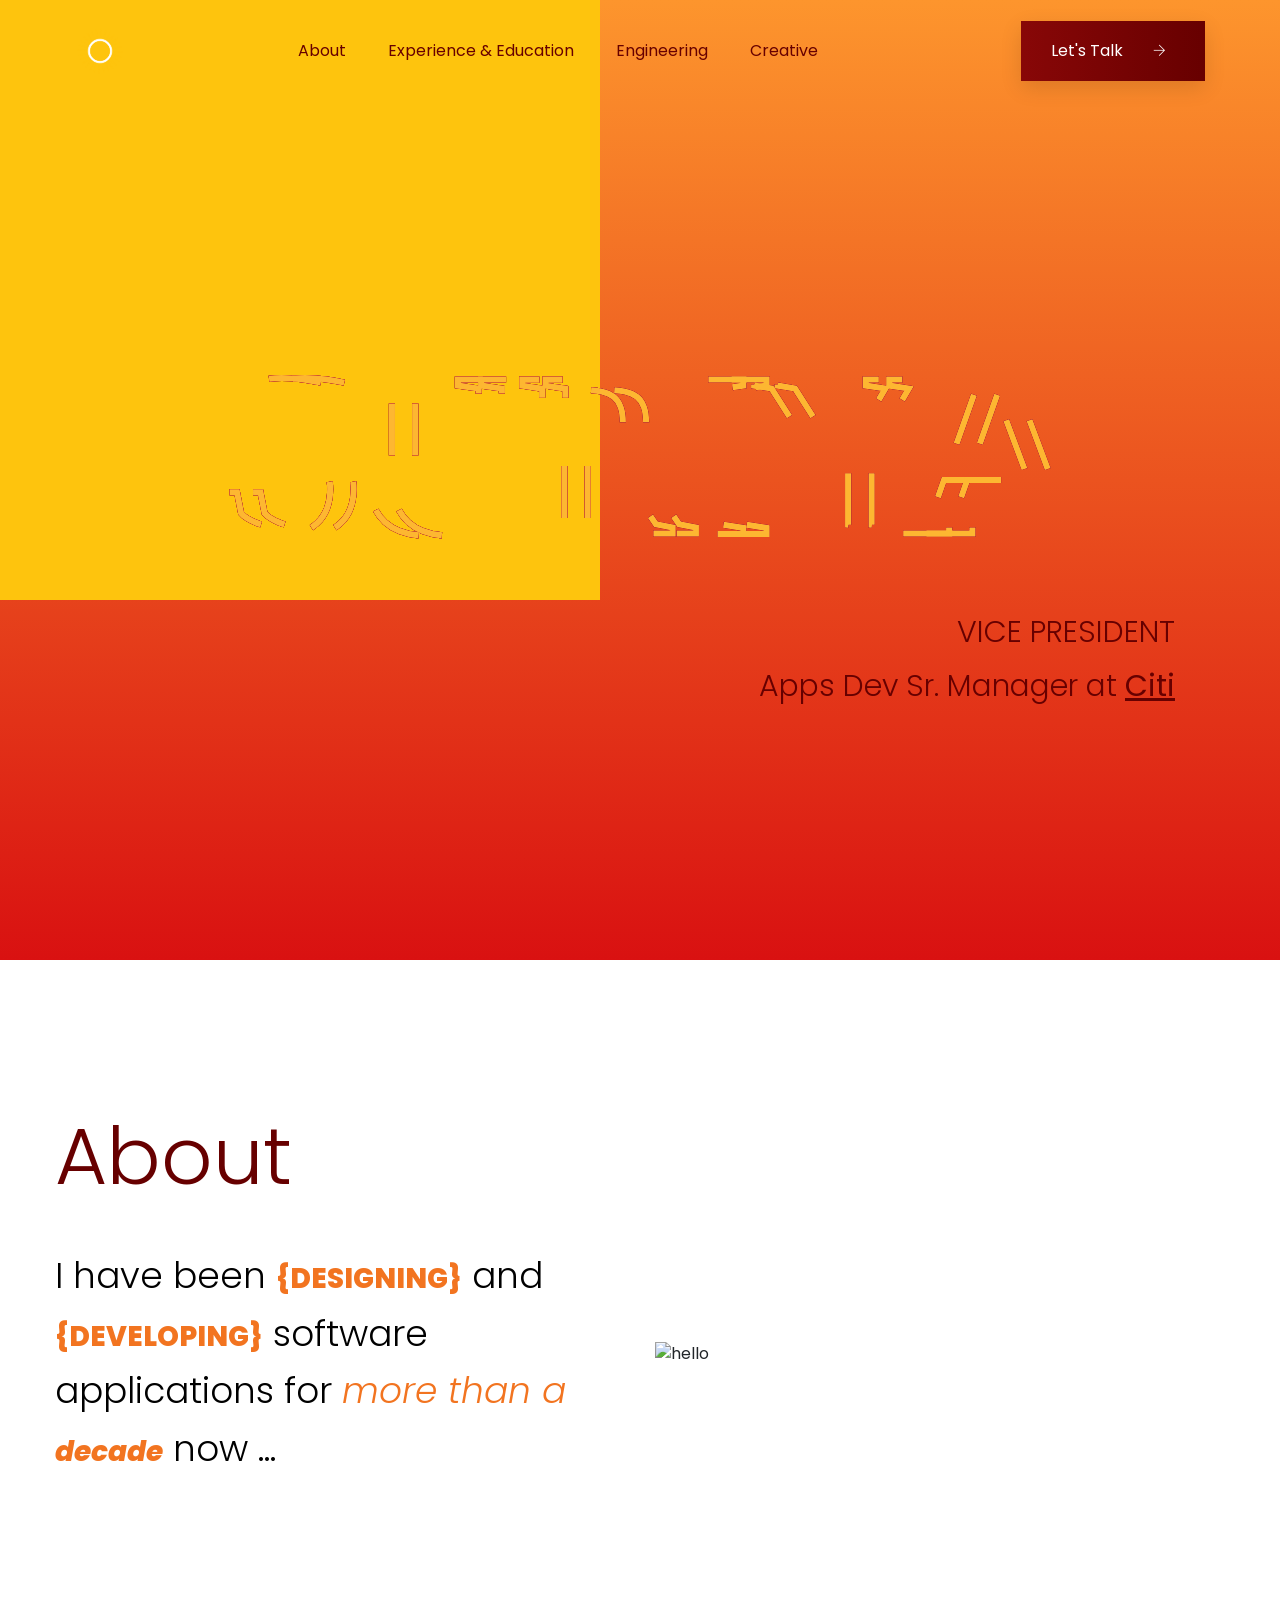
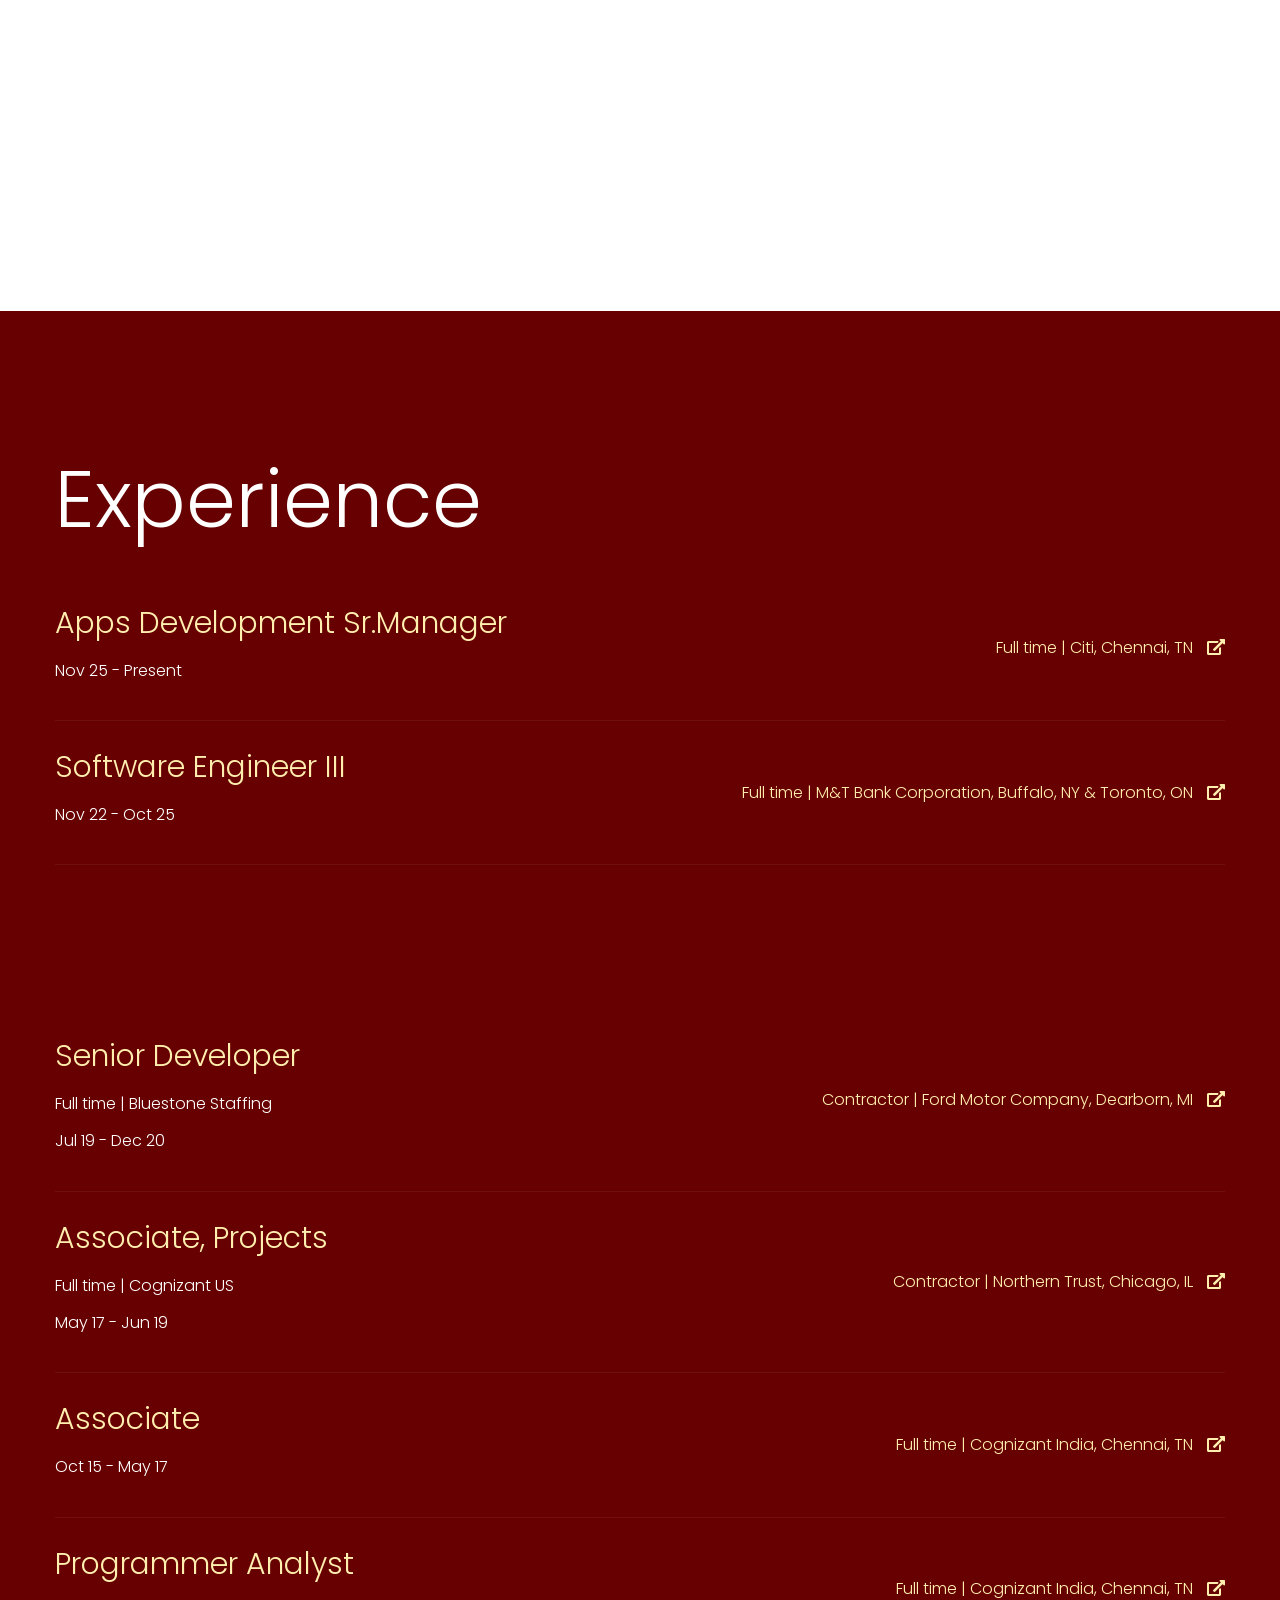
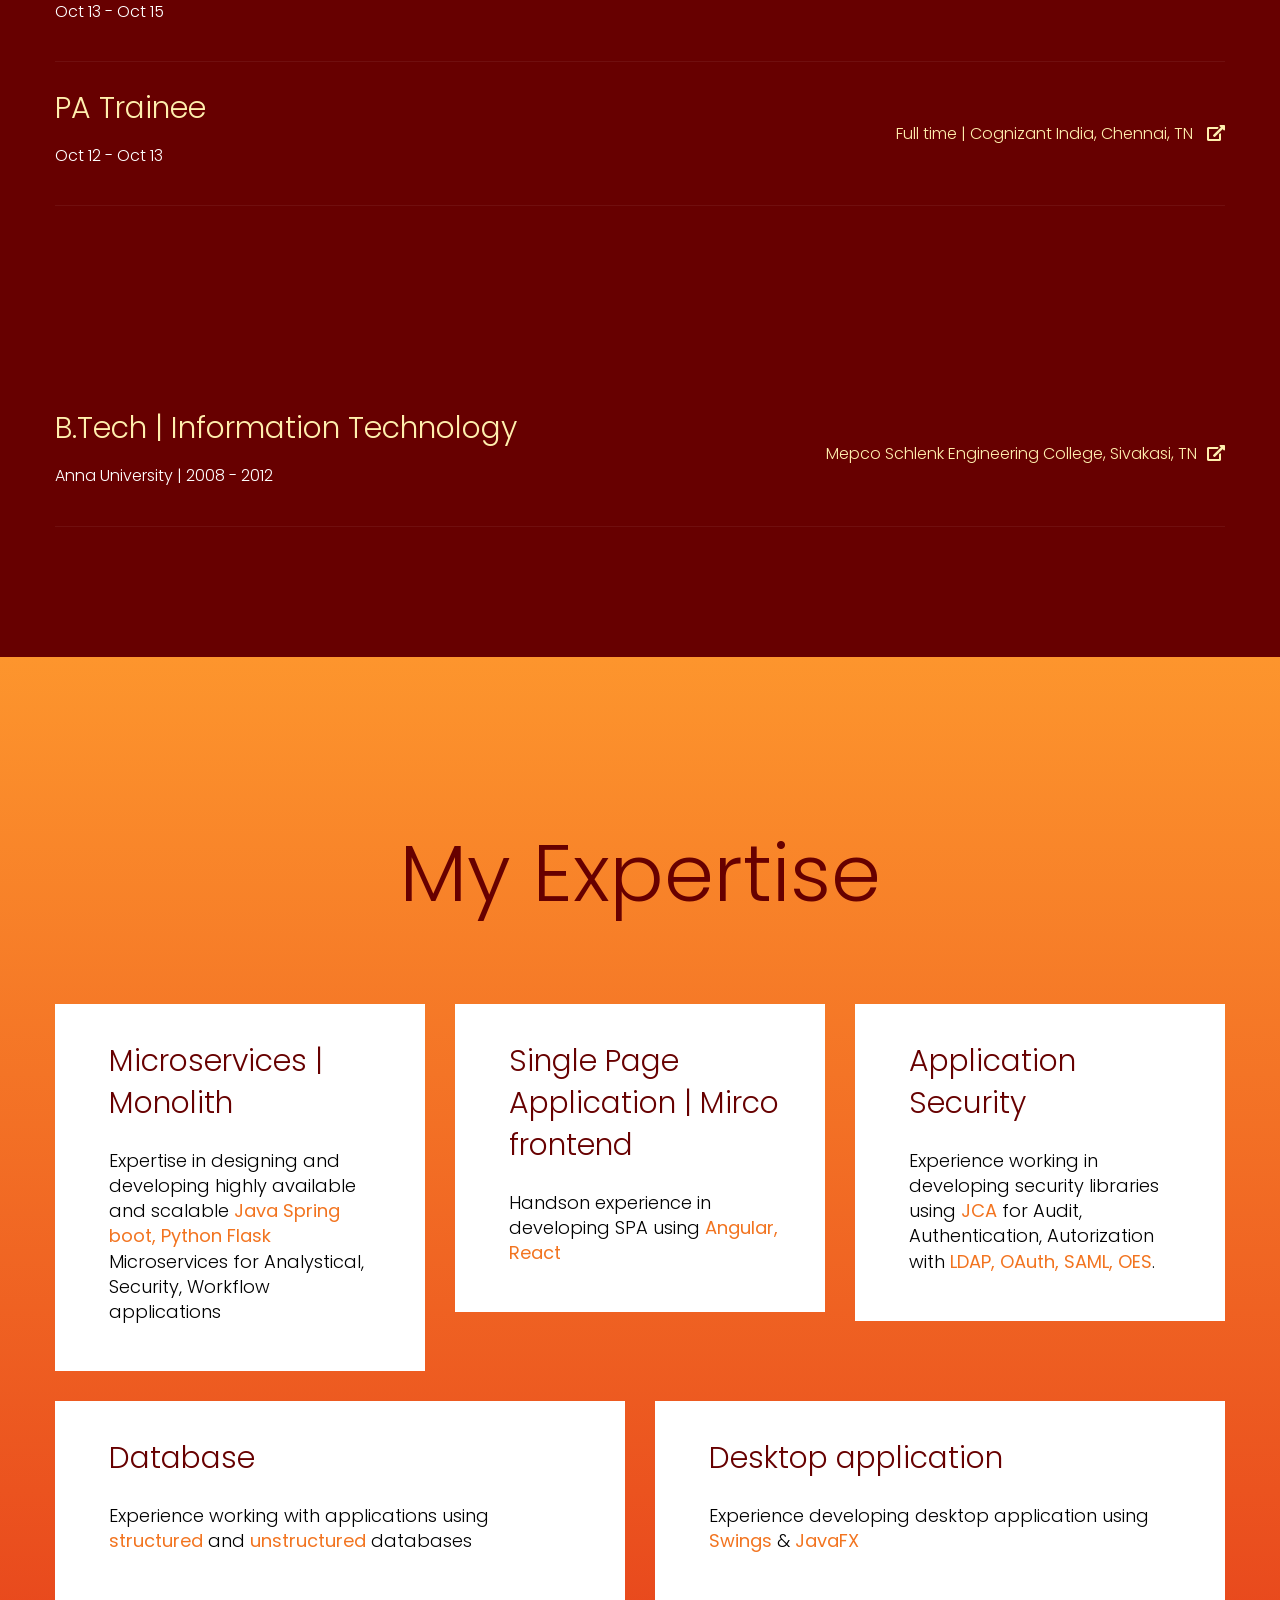
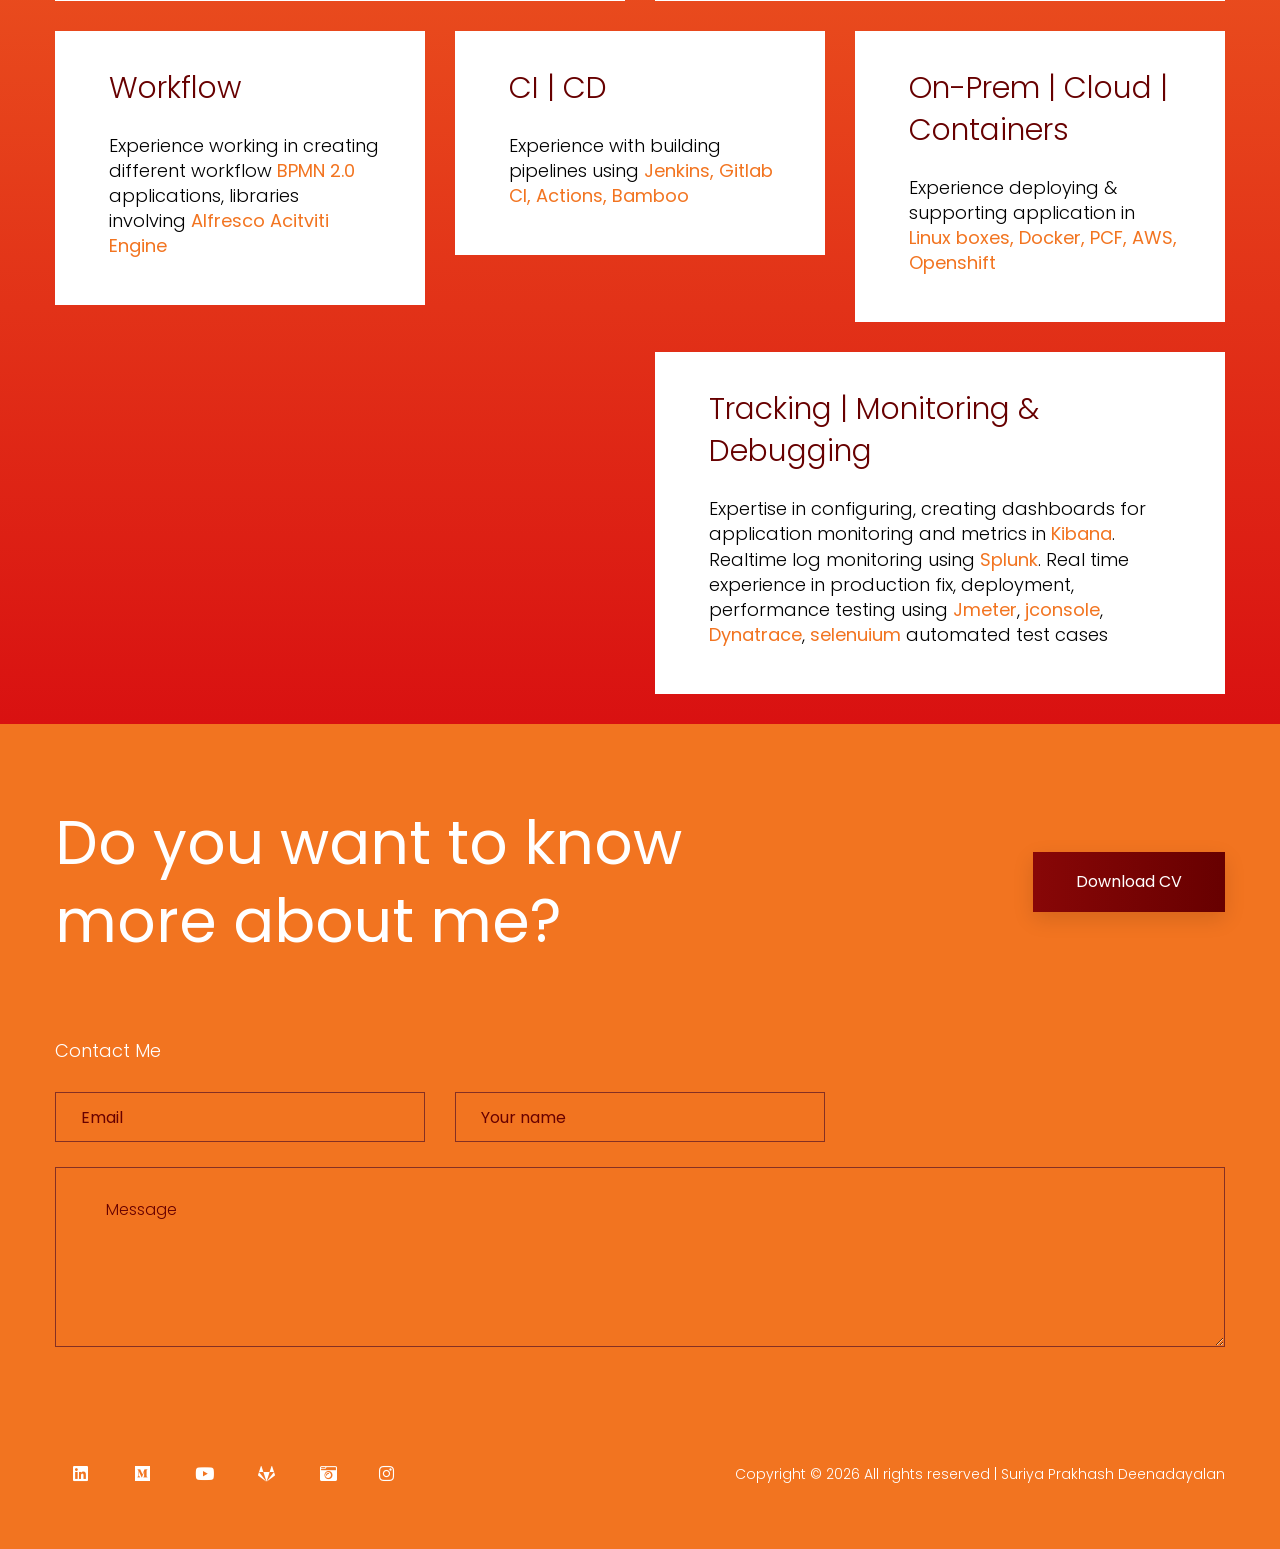
==== index.html @ c05a1d54 "Comment out submenu in photography section" ====
<!doctype html>
<html class="no-js" lang="en">

<head>
    <meta charset="utf-8">
    <meta http-equiv="x-ua-compatible" content="ie=edge">
    <title> Suriya | Protfolio</title>
    <meta name="description" content="">
    <meta name="viewport" content="width=device-width, initial-scale=1">
    <link rel="manifest" href="site.webmanifest">
    <link rel="shortcut icon" type="image/x-icon" href="assets/img/favicon.ico">

    <!-- CSS here -->
    <link rel="stylesheet" href="assets/css/bootstrap.min.css">
    <link rel="stylesheet" href="assets/css/owl.carousel.min.css">
    <link rel="stylesheet" href="assets/css/slicknav.css">
    <link rel="stylesheet" href="assets/css/flaticon.css">
    <link rel="stylesheet" href="assets/css/progressbar_barfiller.css">
    <link rel="stylesheet" href="assets/css/gijgo.css">
    <link rel="stylesheet" href="assets/css/animate.min.css">
    <link rel="stylesheet" href="assets/css/animated-headline.css">
    <link rel="stylesheet" href="assets/css/magnific-popup.css">
    <link rel="stylesheet" href="assets/css/fontawesome-all.min.css">
    <link rel="stylesheet" href="assets/css/themify-icons.css">
    <link rel="stylesheet" href="assets/css/slick.css">
    <link rel="stylesheet" href="assets/css/nice-select.css">
    <link rel="stylesheet" href="assets/scss/style.css">
    <link rel="stylesheet" href="assets/css/mystyle.css">

    <!-- Google tag (gtag.js) -->
    <!-- <script async src="https://www.googletagmanager.com/gtag/js?id=G-XPRNDXZENN"></script>
    <script>
        window.dataLayer = window.dataLayer || [];
        function gtag() { dataLayer.push(arguments); }
        gtag('js', new Date());

        gtag('config', 'G-XPRNDXZENN');
    </script> -->

    <!-- Google tag (gtag.js) -->
    <script async src="https://www.googletagmanager.com/gtag/js?id=G-EXQ1CLLMN7"></script>
    <script>
        window.dataLayer = window.dataLayer || [];
        function gtag() { dataLayer.push(arguments); }
        gtag('js', new Date());

        gtag('config', 'G-EXQ1CLLMN7');
    </script>

</head>

<body>
    <!-- <div class="rotate"> -->
    <div class="sun"></div>
    <!-- </div> -->
    <!-- ? Preloader Start -->
    <div id="preloader-active">
        <div class="preloader d-flex align-items-center justify-content-center">
            <div class="preloader-inner position-relative">
                <div class="preloader-circle"></div>
                <div class="preloader-img pere-text">
                    <img src="assets/img/logo/loder.png" alt="">
                </div>
            </div>
        </div>
    </div>
    <!-- Preloader Start -->
    <header>
        <div class="header-area header-transparent">
            <div class="main-header header-sticky">
                <div class="container-fluid">
                    <div class="menu-wrapper d-flex align-items-center justify-content-between">
                        <!-- Logo -->
                        <div class="logo">
                            <!-- <a href="index.html"><img src="assets/img/logo/logo.png" alt=""></a> -->
                            <!-- <a href="index.html" ><h3>SURIYA</h3></a> -->
                            <a href="index.html"><img src="assets/img/logo/loder.png" width="50" height="50"></a>
                        </div>
                        <!-- Main-menu -->
                        <div class="main-menu f-right d-none d-lg-block">
                            <nav>
                                <ul id="navigation">
                                    <!-- <li class="active"><a href="index.html">Protfolio</a></li> -->
                                    <!-- <li class=""><a href="index.html">Protfolio</a></li> -->
                                    <!-- <li><a href="about.html">About</a></li> -->
                                    <!-- <li><a href="protfolio.html">Protfolio</a></li> -->
                                    <!-- <li><a href="blog.html">Blog</a>
                                        <ul class="submenu">
                                            <li><a href="blog.html">Blog</a></li>
                                            <li><a href="blog_details.html">Blog Details</a></li>
                                            <li><a href="elements.html">Elements</a></li>
                                        </ul>
                                    </li> -->
                                    <li><a href="#about">About</a></li>
                                    <li><a href="#exp-edu">Experience & Education</a></li>
                                    <li><a href="#expertise">Engineering</a>
                                        <ul class="submenu">
                                            <li>
                                                <a href="https://labs.suriyaprakhash.com" target="_blank">Labs</a>
                                            </li>
                                            <li>
                                                <a href="https://medium.suriyaprakhash.com" target="_blank">Blog</a>
                                            </li>
                                        </ul>
                                    </li>
                                    <li><a href="">Creative</a>
                                        <ul class="submenu">
                                            <li>
                                                <a href="https://www.youtube.com/@suriyaprakhash/videos"
                                                    target="_blank">YouTube</a>
                                            </li>
                                            <li>
                                                <a href="https://photography.suriyaprakhash.com"
                                                    target="_blank">Photography</a>
                                                <!-- <ul class="submenu">
                                                    <li><a href="https://photography.suriyaprakhash.com/landscape"
                                                            target="_blank">Landscape</a></li>
                                                    <li><a href="https://photography.suriyaprakhash.com/editorial"
                                                            target="_blank">Editorial</a></li>
                                                    <li><a href="https://photography.suriyaprakhash.com/portrait"
                                                            target="_blank">Portrait</a></li>
                                                </ul> -->
                                            </li>
                                            <li>
                                                <a href="https://photography.suriyaprakhash.com/designs"
                                                    target="_blank">Design</a>
                                            </li>
                                        </ul>
                                    </li>
                                    <!-- <li><a href="https://photography.suriyaprakhash.com/designs">Design</a></li> -->
                                    <!-- <li><a href="http://blog.suriyaprakhash.com" target="_blank">Blog</a></li> -->
                                    <!-- <li><a href="https://medium.suriyaprakhash.com" target="_blank">Blog</a></li> -->
                                </ul>
                            </nav>
                        </div>
                        <!-- Header-btn -->
                        <div class="header-info-right d-none d-lg-block">
                            <a href="#contact" class="btn header-btn ">Let's Talk <i class="ti-arrow-right"></i></a>
                        </div>
                        <!-- Mobile Menu -->
                        <div class="col-12">
                            <div class="mobile_menu d-block d-lg-none"></div>
                        </div>
                    </div>
                </div>
            </div>
        </div>
        <!-- Header End -->
    </header>
    <main>
        <!--? Hero Area Start-->
        <div class="slider-area">
            <div class="single-slider slider-height d-flex align-items-center">
                <div class="container">
                    <div class="row justify-content-center">
                        <div class="col-xl-12 col-lg-10 col-md-10 col-sm-10">
                            <!-- Hero Caption -->
                            <div class="hero__caption">
                                <!-- <h1>SURIYA.</h1> -->


                                <div id="suriya-animation-container">
                                    <!-- <div class="container-sun">
                                        <svg class="svg-sun" version="1.1" viewBox="0 0 100 100" preserveAspectRatio="xMinYMin meet">
                                        <circle cx="50" cy="50" r="35" id="sun"></circle>
                                        </svg>
                                    </div> -->
                                    <div id="suriya-animation">
                                        <h5>
                                            <svg viewBox="0 0 960 300">
                                                <symbol id="s-text">
                                                    <text text-anchor="middle" x="50%" y="80%">SURIYA</text>
                                                    <text text-anchor="middle" x="52%" y="80%">SURIYA</text>
                                                </symbol>

                                                <g class="g-ants">
                                                    <use xlink:href="#s-text" class="text-copy"></use>
                                                    <use xlink:href="#s-text" class="text-copy"></use>
                                                    <use xlink:href="#s-text" class="text-copy"></use>
                                                    <use xlink:href="#s-text" class="text-copy"></use>
                                                    <use xlink:href="#s-text" class="text-copy"></use>
                                                </g>
                                            </svg>
                                        </h5>
                                    </div>
                                </div>
                                <p class="side-reveal">VICE PRESIDENT</p>
                                <p class="cd-headline letters scale side-reveal">Apps Dev Sr. Manager at
                                    <a href="#" class="cd-words-wrapper">
                                        <a href="https://www.citi.com/" target="_blank"><b class="is-visible">Citi</b></a>
                                        <!-- <b>Spondon</b>
                                        <b>Infix</b>
                                        <b>Directory</b> -->
                                    </a>
                                </p>
                            </div>
                        </div>
                    </div>
                </div>
            </div>
        </div>
        <!--Hero Area End-->
        <!--? About 1 Start-->
        <section id="about" class="about-area section-padding40">
            <div class="container">
                <div class="row align-items-center">
                    <div class="col-xl-6 col-lg-6 col-md-10">
                        <div class="about-caption mb-50">
                            <!-- Section Tittle -->
                            <div class="section-tittle mb-35">
                                <div class="typewriter-parent">About<div class="typewriter-border"></div>
                                </div>
                                <!-- <h2>About</h2> -->
                            </div>
                            <p class="reveal" style="font-size: 36px;">I have been <b class="color-in-para"
                                    style="font-size: 28px; font-weight: 800; box-shadow: 5px">{DESIGNING}</b> and
                                <b class="color-in-para"
                                    style="font-size: 28px; font-weight: 800; box-shadow: 5px">{DEVELOPING}</b> software
                                applications
                                for <i class="color-in-para">more than a <span
                                        style="font-size: 28px; font-weight: 800; box-shadow: 5px">decade<span></i>
                                now ...
                            </p>
                            <!-- primarily in the <i class="color-in-para" style="font-size: 16px;">healthcare</i>,<i class="color-in-para" style="font-size: 22px;">
                                    automobile</i> and <i class="color-in-para" style="font-size: 28px;">banking</i> domains.</p> -->
                            <!-- <p class="">I have been <b class="color-in-para">designing</b> and <b
                                    class="color-in-para">developing</b> software applications for <i
                                    class="color-in-para">more than a decade</i> now, primarily in the <i
                                    class="color-in-para">healthcare</i>,<i class="color-in-para"> automobile</i> and <i
                                    class="color-in-para">banking</i> domains.</p>

                            <p class="">I have experience in building and managing Scalable Web apps, Desktop
                                applications, Workflow applications, Standalone applications, Automation products end to
                                end.</p>

                            <p class="">At the moment, this journey has brought me to <b class="color-in-para">Buffalo,
                                    New York</b> where I am a full-time <b class="color-in-para">Software Engineer</b>.
                                In this position, I been primarily working on developing <i
                                    class="color-in-para">Angular, Java</i> based Web workflow application on top of <i
                                    class="color-in-para">Activiti</i>. I also contribute to building & supporting
                                libraries, messaging and monitoring infrastructure,
                                provisining assistance to other application teams to speed them up with their
                                development process, help hiring developers.</p> -->

                            <p class="reveal" style="font-size: 14px;"><q>I am passionate towards <a
                                        href="https://www3.mtb.com/" target="_blank"><b
                                            class="color-in-para">photography</b></a>, <b
                                        class="color-in-para">astrophysics</b></a>, <b class="color-in-para">quantum
                                        computing</b></a>,
                                    <a href="https://www3.mtb.com/" target="_blank"><b class="color-in-para">design
                                            theory</b>
                                    </a> and <a href="https://www3.mtb.com/" target="_blank"><b
                                            class="color-in-para">tech
                                            blogging</b></a></q>
                            </p>
                        </div>
                    </div>
                    <div class="col-lg-6">
                        <div class="about-img reveal">
                            <!-- <div class="side-reveal"> -->
                            <img src="/assets/img/mypicture.jpg" alt="hello">
                        </div>
                    </div>
                </div>
                <div class="row pt-40">
                    <div class="col-lg-3 col-md-4 col-sm-6">
                        <div class="experience reveal">
                            <span>10+</span>
                            <p>years of experience</p>
                        </div>
                    </div>
                    <div class="col-lg-3 col-md-4 col-sm-6">
                        <div class="experience reveal">
                            <span>30+</span>
                            <!-- <p>professional projects I was<br> involved in</p> -->
                            <p>professional projects</p>
                        </div>
                    </div>
                    <div class="col-lg-3 col-md-4 col-sm-6">
                        <div class="experience reveal">
                            <span>Multiple</span>
                            <p>industry awards</p>
                        </div>
                    </div>
                </div>
            </div>
        </section>
        <!-- About  End-->
        <!--? May-about Start -->
        <div id="exp-edu" class="may-about section-padding40">
            <div class="container">
                <div class="row">
                    <div class="col-lg-12 reveal">
                        <div class="section-tittle2 mb-30">
                            <h2>Experience</h2>
                        </div>
                    </div>
                    <div class="col-xl-12 reveal">
                        <div class="single-about">
                            <div class="tittle-experience">
                                <h3>Apps Development Sr.Manager</h3>
                                <p>Nov 25 - Present</p>
                            </div>
                            <div class="experience-link">
                                <a href="https://www.citi.com/" target="_blank">Full time | Citi,
                                    Chennai, TN <i class="fas fa-external-link-alt"></i></a>
                            </div>
                        </div>
                    </div>
                    <div class="col-xl-12 reveal">
                        <div class="single-about">
                            <div class="tittle-experience">
                                <h3>Software Engineer III</h3>
                                <p>Nov 22 - Oct 25</p>
                            </div>
                            <div class="experience-link">
                                <a href="https://www3.mtb.com/" target="_blank">Full time | M&T Bank Corporation,
                                    Buffalo, NY & Toronto, ON <i class="fas fa-external-link-alt"></i></a>
                            </div>
                        </div>
                    </div>
                    <div class="col-xl-12 reveal">
                        <div class="single-about">
                            <div class="tittle-experience">
                                <h3>Software Engineer II</h3>
                                <p>Jan 21 - Oct 22</p>
                            </div>
                            <div class="experience-link">
                                <a href="https://www3.mtb.com/" target="_blank">Full time | M&T Bank Corporation,
                                    Buffalo, NY <i class="fas fa-external-link-alt"></i></a>
                            </div>
                        </div>
                    </div>
                    <div class="col-xl-12 reveal">
                        <div class="single-about">
                            <div class="tittle-experience">
                                <h3>Senior Developer</h3>
                                <p>Full time | <a href="https://bluestonestaffing.com/" target="_blank">Bluestone
                                        Staffing</a></p>
                                <p>Jul 19 - Dec 20</p>
                            </div>
                            <div class="experience-link">
                                <a href="https://www.ford.com/" target="_blank">Contractor | Ford Motor Company,
                                    Dearborn, MI <i class="fas fa-external-link-alt"></i></a>
                            </div>
                        </div>
                    </div>
                    <div class="col-xl-12 reveal">
                        <div class="single-about">
                            <div class="tittle-experience">
                                <h3>Associate, Projects</h3>
                                <p>Full time | <a href="https://www.cognizant.com/us/en" target="_blank">Cognizant
                                        US</a></p>
                                <p>May 17 - Jun 19</p>
                            </div>
                            <div class="experience-link">
                                <a href="https://www.northerntrust.com/united-states/home" target="_blank">Contractor |
                                    Northern Trust, Chicago, IL <i class="fas fa-external-link-alt"></i></a>
                            </div>
                        </div>
                    </div>
                    <div class="col-xl-12 reveal">
                        <div class="single-about">
                            <div class="tittle-experience">
                                <h3>Associate</h3>
                                <p>Oct 15 - May 17</p>
                            </div>
                            <div class="experience-link">
                                <a href="https://www.cognizant.com/us/en" target="_blank">Full time | Cognizant India,
                                    Chennai, TN <i class="fas fa-external-link-alt"></i></a>
                            </div>
                        </div>
                    </div>
                    <div class="col-xl-12 reveal">
                        <div class="single-about">
                            <div class="tittle-experience">
                                <h3>Programmer Analyst</h3>
                                <p>Oct 13 - Oct 15</p>
                            </div>
                            <div class="experience-link">
                                <a href="https://www.cognizant.com/us/en" target="_blank">Full time | Cognizant India,
                                    Chennai, TN <i class="fas fa-external-link-alt"></i></a>
                            </div>
                        </div>
                    </div>
                    <div class="col-xl-12 reveal">
                        <div class="single-about">
                            <div class="tittle-experience">
                                <h3>PA Trainee</h3>
                                <p>Oct 12 - Oct 13</p>
                            </div>
                            <div class="experience-link">
                                <a href="https://www.cognizant.com/us/en" target="_blank">Full time | Cognizant India,
                                    Chennai, TN <i class="fas fa-external-link-alt"></i></a>
                            </div>
                        </div>
                    </div>
                    <div class="col-lg-12 reveal">
                        <div class="section-tittle2 mb-30 pt-50">
                            <h2>Education</h2>
                        </div>
                    </div>
                    <div class="col-xl-12 reveal">
                        <div class="single-about">
                            <div class="tittle-experience">
                                <h3>B.Tech | Information Technology</h3>
                                <p>Anna University | 2008 - 2012</p>
                            </div>
                            <div class="experience-link">
                                <a href="https://www.mepcoeng.ac.in/" target="_blank">Mepco Schlenk Engineering College,
                                    Sivakasi, TN<i class="fas fa-external-link-alt"></i></a>
                            </div>
                        </div>
                    </div>
                </div>
            </div>
        </div>
        <!-- May-about End -->
        <!--? My Expertise Start -->
        <div id="expertise" class="our-services pt-top section-bg1">
            <div class="container">
                <div class="rwo">
                    <div class="col-xl-12 reveal">
                        <div class="section-tittle mb-75 text-center">
                            <h2>My Expertise</h2>
                        </div>
                    </div>
                </div>
                <div class="row d-flex justify-contnet-center">
                    <div class="col-lg-4 col-md-4 col-sm-6">
                        <div class="single-services mb-30 reveal">
                            <div class="services-cap">
                                <h5>Microservices | Monolith</h5>
                                <p>Expertise in designing and developing highly available and scalable <b
                                        class="color-in-para">Java Spring boot, Python Flask</b> Microservices for
                                    Analystical, Security, Workflow applications</p>
                            </div>
                        </div>
                    </div>
                    <div class="col-lg-4 col-md-4 col-sm-6">
                        <div class="single-services mb-30 reveal">
                            <div class="services-cap">
                                <h5>Single Page Application | Mirco frontend</h5>
                                <p>Handson experience in developing SPA using <b class="color-in-para">Angular,
                                        React</b></p>
                            </div>
                        </div>
                    </div>
                    <div class="col-lg-4 col-md-4 col-sm-6">
                        <div class="single-services mb-30 reveal">
                            <div class="services-cap">
                                <h5>Application Security</h5>
                                <p>Experience working in developing security libraries using <b
                                        class="color-in-para">JCA</b> for Audit, Authentication,
                                    Autorization with <b class="color-in-para">LDAP, OAuth, SAML, OES</b>.</p>
                            </div>
                        </div>
                    </div>
                </div>
                <div class="row d-flex justify-contnet-center">
                    <div class="col-lg-6 col-md-4 col-sm-6">
                        <div class="single-services mb-30 reveal">
                            <div class="services-cap">
                                <h5>Database</h5>
                                <p>Experience working with applications using <b class="color-in-para">structured</b>
                                    and <b class="color-in-para">unstructured</b> databases</p>
                            </div>
                        </div>
                    </div>
                    <div class="col-lg-6 col-md-4 col-sm-6">
                        <div class="single-services mb-30 reveal">
                            <div class="services-cap">
                                <h5>Desktop application</h5>
                                <p>Experience developing desktop application using <b class="color-in-para">Swings</b> &
                                    <b class="color-in-para">JavaFX</b>
                                </p>
                            </div>
                        </div>
                    </div>
                </div>
                <div class="row d-flex justify-contnet-center">
                    <div class="col-lg-4 col-md-4 col-sm-6">
                        <div class="single-services mb-30 reveal">
                            <div class="services-cap">
                                <h5>Workflow</h5>
                                <p>Experience working in creating different workflow <b class="color-in-para">BPMN
                                        2.0</b> applications, libraries involving <b class="color-in-para">Alfresco
                                        Acitviti Engine</b></p>
                            </div>
                        </div>
                    </div>
                    <div class="col-lg-4 col-md-4 col-sm-6">
                        <div class="single-services mb-30 reveal">
                            <div class="services-cap">
                                <h5>CI | CD</h5>
                                <p>Experience with building pipelines using <b class="color-in-para">Jenkins, Gitlab CI,
                                        Actions, Bamboo</b></p>
                            </div>
                        </div>
                    </div>
                    <div class="col-lg-4 col-md-4 col-sm-6">
                        <div class="single-services mb-30 reveal">
                            <div class="services-cap">
                                <h5>On-Prem | Cloud | Containers</h5>
                                <p>Experience deploying & supporting application in <b class="color-in-para">Linux
                                        boxes, Docker, PCF, AWS, Openshift</b></p>
                            </div>
                        </div>
                    </div>
                </div>
                <div class="row d-flex justify-contnet-center">
                    <div class="col-lg-6 col-md-4 col-sm-6">
                        <div class="single-services mb-30 reveal">
                            <div class="services-cap">
                                <h5>Messaging</h5>
                                <p>Expertise in desiging, developing, provisioning application using messaging systems
                                    including <b class="color-in-para">Kafka, MQTT, JMS, Active MQ</b></p>
                            </div>
                        </div>
                    </div>
                    <div class="col-lg-6 col-md-4 col-sm-6">
                        <div class="single-services mb-30 reveal">
                            <div class="services-cap">
                                <h5>Tracking | Monitoring & Debugging</h5>
                                <p>Expertise in configuring, creating dashboards for application monitoring and metrics
                                    in <b class="color-in-para">Kibana</b>.
                                    Realtime log monitoring using <b class="color-in-para">Splunk</b>. Real time
                                    experience in production fix, deployment,
                                    performance testing using <b class="color-in-para">Jmeter</b>, <b
                                        class="color-in-para">jconsole</b>, <b class="color-in-para"> Dynatrace</b>,
                                    <b class="color-in-para">selenuium</b> automated test cases
                                </p>
                            </div>
                        </div>
                    </div>
                </div>

            </div>
        </div>
        <!-- My Expertise End -->
        <!--? Gallery Area Start -->
        <!-- <div class="gallery-area section-padding40">
            <div class="container">
                <div class="row">
                    <div class="col-lg-12">
                        <div class="section-tittle mb-60">
                            <h2>Selected Portfolios</h2>
                        </div>
                    </div>
                </div>
                <div class="row justify-content-between">
                    <div class="offset-xl-1 col-xl-5 col-lg-6 col-md-6 col-sm-6">
                        <div class="box snake mb-30">
                            <div class="gallery-img small-img " style="background-image: url(assets/img/gallery/gallery1.png);"></div>
                            <div class="overlay">
                                <div class="overlay-content">
                                    <a href="assets/img/gallery/gallery1.png" class="img-pop-up"><i class="ti-plus"></i></a>
                                </div>
                            </div>
                        </div>
                    </div>
                    <div class="col-xl-5 ol-lg-6 col-lg-6 col-md-6 col-sm-6">
                        <div class="box snake mb-30">
                            <div class="gallery-img small-img " style="background-image: url(assets/img/gallery/gallery2.png);"></div>
                            <div class="overlay">
                                <div class="overlay-content">
                                    <a href="assets/img/gallery/gallery2.png" class="img-pop-up"><i class="ti-plus"></i></a>
                                </div>
                            </div>
                        </div>
                    </div>
                    <div class="offset-xl-1 col-xl-5 col-lg-6 col-md-6 col-sm-6">
                        <div class="box snake mb-30">
                            <div class="gallery-img small-img " style="background-image: url(assets/img/gallery/gallery3.png);"></div>
                            <div class="overlay">
                                <div class="overlay-content">
                                    <a href="assets/img/gallery/gallery2.png" class="img-pop-up"><i class="ti-plus"></i></a>
                                </div>
                            </div>
                        </div>
                    </div>
                    <div class="col-xl-5 col-lg-6 col-md-6 col-sm-6">
                        <div class="box snake mb-30">
                            <div class="gallery-img small-img " style="background-image: url(assets/img/gallery/gallery4.png);"></div>
                            <div class="overlay">
                                <div class="overlay-content">
                                    <a href="assets/img/gallery/gallery3.png" class="img-pop-up"><i class="ti-plus"></i></a>
                                </div>
                            </div>
                        </div>
                    </div>
                </div>
            </div>
        </div> -->
        <!-- Gallery Area End -->
    </main>
    <footer>
        <div class="footer-wrappr">
            <div class="footer-top">
                <!-- Want To work -->
                <section class="wantToWork-area ">
                    <div class="container">
                        <div class="wants-wrapper w-padding2">
                            <div class="row align-items-center justify-content-between">
                                <div class="col-xl-7 col-lg-9 col-md-8">
                                    <div class="wantToWork-caption wantToWork-caption2 reveal">
                                        <h2>Do you want to know more about me?</h2>
                                    </div>
                                </div>
                                <div class="col-xl-2 col-lg-3 col-md-4 reveal">
                                    <a href="./resume/detailed.pdf" target="_blank"
                                        class="btn hero-btn f-right sm-left">Download CV</a>
                                </div>
                            </div>
                        </div>
                    </div>
                </section>
                <!-- Want To work End -->
                <div id="contact" class="container">
                    <div class="row">
                        <div class="col-lg-12">
                            <!-- contact-form -->
                            <div class="form-wrapper">
                                <div class="row ">
                                    <div class="col-xl-12">
                                        <div class="small-tittle mb-30">
                                            <h4>Contact Me</h4>
                                        </div>
                                    </div>
                                </div>
                                <!-- <iframe src="https://docs.google.com/forms/d/e/1FAIpQLSfHJxo2PPDbulDA8cXWM7U_Q6NaLtG2KthKD7jrWG14D120Ww/viewform?embedded=true" class="google-iframe" width="100%" height="800px" frameborder="0" marginheight="0" marginwidth="0">Loading…</iframe> -->


                                <!-- <form
                                    action="https://docs.google.com/forms/d/e/1FAIpQLSfHJxo2PPDbulDA8cXWM7U_Q6NaLtG2KthKD7jrWG14D120Ww/formResponse"
                                    target="_blank" method="POST"> -->
                                <form id="my-form" action="https://api.web3forms.com/submit" target="_blank"
                                    method="POST">
                                    <!-- <input type="email" name="entry.1829611490" placeholder="Email">
                                    <input type="text" name="entry.1204818314"  placeholder="Your name">
                                    <textarea name="entry.511760122" id="message" placeholder="Message" value=""></textarea>
                                    <button class="submit-btn2" type="submit">Send Message</button> -->
                                    <!-- Replace with your Access Key -->
                                    <input type="hidden" name="access_key" value="e655b9b1-b6f6-46d9-aebf-3b17b9e37618">

                                    <div class="row">
                                        <div class="col-lg-4 col-md-6">
                                            <div class="form-box email-icon mb-25">
                                                <input id="form-email" type="email" name="email" style="color: white;"
                                                    onkeyup="validateForm()" placeholder="Email" required>
                                                <!-- <input id="form-email" type="email" name="entry.1829611490"
                                                    onkeyup="validateForm()" placeholder="Email"> -->
                                            </div>
                                        </div>
                                        <div class="col-lg-4 col-md-6">
                                            <div class="form-box user-icon mb-25" style="color: white;">
                                                <input id="form-name" type="text" name="name" onkeyup="validateForm()"
                                                    placeholder="Your name" required>

                                                <!-- <input id="form-name" type="name" name="entry.1204818314"
                                                    onkeyup="validateForm()" placeholder="Your name"> -->
                                            </div>
                                        </div>
                                        <div class="col-lg-12">
                                            <div class="form-box message-icon mb-25">
                                                <textarea id="form-message" name="message" onkeyup="validateForm()"
                                                    placeholder="Message" required></textarea>
                                                <!-- <textarea id="form-message" name="entry.511760122" id="message"
                                                    onkeyup="validateForm()" placeholder="Message" value=""></textarea> -->
                                            </div>

                                            <!--hCaptcha-->
                                            <div class="h-captcha" data-captcha="true"></div>



                                            <div class="submit-info">
                                                <button id="submit-button" class="submit-btn2" style="display: none;"
                                                    type="submit">Send Message</button>
                                            </div>

                                            <!--Response-->
                                            <div id="form-result" style="color: white;padding-top: 20px;"></div>


                                        </div>
                                    </div>
                                </form>
                            </div>
                        </div>
                    </div>
                </div>
            </div>
            <!-- footer-bottom area -->
            <div class="footer-bottom-area">
                <div class="container">
                    <div class="footer-border">
                        <div class="row align-items-center">
                            <div class="col-xl-4 col-lg-4">
                                <div class="footer-social">
                                    <a href="https://www.linkedin.com/in/suriya-prakhash-deenadayalan/"
                                        target="_blank"><i class="fab fa-linkedin"></i></a>
                                    <a href="https://medium.com/@suriyaprakhash" target="_blank"><i
                                            class="fab fa-medium"></i></a>
                                    <a href="https://www.youtube.com/suriyaprakhash"
                                        target="_blank"><i class="fab fa-youtube"></i></a>
                                    <a href="https://github.com/suriyaprakhash" target="_blank"><i
                                            class="fab fa-gitlab"></i></a>
<!--                                     <a href="https://www.facebook.com/suriya.prakhash/" target="_blank"><i
                                            class="fab fa-facebook-f"></i></a> -->
                                    <!-- <a href="#"><i class="fab fa-pinterest-p"></i></a> -->
                                    <a href="https://suriyaprakhash.myportfolio.com" target="_blank"><i
                                            class="fas fa-camera-retro"></i>
                                        <a href="https://www.instagram.com/suriya_dp/" target="_blank"><i
                                                class="fab fa-instagram"></i></a>
                                </div>
                            </div>
                            <div class="col-xl-8 col-lg-8">
                                <div class="footer-copy-right f-right">
                                    <p><!-- Link back to Colorlib can't be removed. Template is licensed under CC BY 3.0. -->
                                        Copyright &copy;
                                        <script>document.write(new Date().getFullYear());</script> All rights reserved |
                                        Suriya Prakhash Deenadayalan</a>
                                        <!-- Link back to Colorlib can't be removed. Template is licensed under CC BY 3.0. -->
                                    </p>
                                </div>
                            </div>
                        </div>
                    </div>
                </div>
            </div>
        </div>


    </footer>
    <!-- Scroll Up -->
    <div id="back-top">
        <a title="Go to Top" href="#"> <i class="fas fa-level-up-alt"></i></a>
    </div>
    <!-- JS here -->

    <script src="./assets/js/vendor/modernizr-3.5.0.min.js"></script>
    <!-- Jquery, Popper, Bootstrap -->
    <script src="./assets/js/vendor/jquery-1.12.4.min.js"></script>
    <script src="./assets/js/popper.min.js"></script>
    <script src="./assets/js/bootstrap.min.js"></script>
    <!-- Jquery Mobile Menu -->
    <script src="./assets/js/jquery.slicknav.min.js"></script>

    <!-- Jquery Slick , Owl-Carousel Plugins -->
    <script src="./assets/js/owl.carousel.min.js"></script>
    <script src="./assets/js/slick.min.js"></script>
    <!-- One Page, Animated-HeadLin -->
    <script src="./assets/js/wow.min.js"></script>
    <script src="./assets/js/animated.headline.js"></script>
    <script src="./assets/js/jquery.magnific-popup.js"></script>

    <!-- Date Picker -->
    <script src="./assets/js/gijgo.min.js"></script>
    <!-- Nice-select, sticky -->
    <script src="./assets/js/jquery.nice-select.min.js"></script>
    <script src="./assets/js/jquery.sticky.js"></script>
    <!-- Progress -->
    <script src="./assets/js/jquery.barfiller.js"></script>

    <!-- counter , waypoint,Hover Direction -->
    <script src="./assets/js/jquery.counterup.min.js"></script>
    <script src="./assets/js/waypoints.min.js"></script>
    <script src="./assets/js/jquery.countdown.min.js"></script>
    <script src="./assets/js/hover-direction-snake.min.js"></script>

    <!-- contact js -->
    <!--This is for hCaptcha-->
    <script src="https://web3forms.com/client/script.js" async defer></script>
    <script src="./assets/js/contact-us.js"></script>
    <!-- <script src="./assets/js/contact.js"></script> -->
    <script src="./assets/js/jquery.form.js"></script>
    <script src="./assets/js/jquery.validate.min.js"></script>
    <script src="./assets/js/mail-script.js"></script>
    <script src="./assets/js/jquery.ajaxchimp.min.js"></script>

    <!-- Jquery Plugins, main Jquery -->
    <script src="./assets/js/plugins.js"></script>
    <script src="./assets/js/main.js"></script>


    <script src="./assets/js/myform.js"></script>


    <!-- <script type="text/javascript" src="js/jquery.1.11.1.js"></script> -->

</body>

</html>
---- assets/css/progressbar_barfiller.css ----
/* Custom Code skills */
.single-skill{
  display: flex;
}

.single-skill span {
	color: #79838b;
	font-size: 13px;
	font-weight: 300;
	letter-spacing: 0;
	margin-bottom: 14px;
	display: block;
}
.single-skill .bar-progress {
	width: 100%;
}
.single-skill .bar-title {
  width: 20%;
  margin-bottom: 19px;
}

.skills-content {
  padding-top: 200px;
  padding-left: 70px;
}

.skills-shape-bg {
  height: 651px;
  width: 868px;
  position: absolute;
  content: "";
  border: 2px solid #4d4d4d;
  left: 40%;
  top: 255px;
}

.skills-shape-bg::before {
  position: absolute;
  content: "";
  height: 465px;
  width: 300px;
  border: 2px solid #4d4d4d;
  left: -35%;
  top: 50%;
  transform: translateY(-50%);
  border-right: 0;
}



/* Default */
.barfiller {
	width: 100%;
	height: 10px;
	background: #f6f9fc;
  position: relative;
  border-radius: 5px;
}

.barfiller .fill {
  display: block;
  position: relative;
  width: 0px;
  height: 100%;
  background: #333;
  z-index: 1;
  border-radius: 5px;
}

.barfiller .tipWrap { display: none; }

.barfiller .tip {
  margin-top: -28px;
  padding: 2px 4px;
  font-size: 16px;
  color: #09cc7f;
  left: 0px;
  position: absolute;
  z-index: 2;
  background: transparent;
  font-weight: 800;
}

.barfiller .tip:after {
  border: solid;
  border-color: rgba(0,0,0,.8) transparent;
  border-width: 6px 6px 0 6px;
  content: "";
  display: block;
  position: absolute;
  left: 9px;
  top: 100%;
  z-index: 9;
  display: none;
  
}
---- assets/css/gijgo.css ----
.gj-button {
    background-color: #f5f5f5;
    border: 1px solid #ddd;
    color: #000;
    border-radius: 3px;
    padding: 6px 10px;
    cursor: pointer;
}

.gj-unselectable {
    -webkit-touch-callout: none;
    -webkit-user-select: none;
    -khtml-user-select: none;
    -moz-user-select: none;
    -ms-user-select: none;
    user-select: none;
}

.gj-row {
    display: -webkit-box;
    display: -ms-flexbox;
    display: flex;
    -ms-flex-wrap: wrap;
    flex-wrap: wrap;
}

.gj-margin-left-5 {
    margin-left: 5px;
}

.gj-margin-left-10 {
    margin-left: 10px;
}

.gj-width-full {
    width: 100%;
}

.gj-cursor-pointer {
    cursor: pointer;
}

.gj-text-align-center {
    text-align: center;
}

.gj-font-size-16 {
    font-size: 16px;
}

.gj-hidden {
    display: none;
}

/** Material Design */
.gj-button-md {
    background: 0 0;
    border: none;
    border-radius: 2px;
    color: rgba(0, 0, 0, 0.87);
    position: relative;
    height: 36px;
    margin: 0;
    min-width: 64px;
    padding: 0 16px;
    display: inline-block;
    font-family: "Roboto","Helvetica","Arial",sans-serif;
    font-size: 1rem;
    font-weight: 500;
    text-transform: uppercase;
    letter-spacing: 0;
    overflow: hidden;
    will-change: box-shadow;
    transition: box-shadow .2s cubic-bezier(.4,0,1,1),background-color .2s cubic-bezier(.4,0,.2,1),color .2s cubic-bezier(.4,0,.2,1);
    outline: none;
    cursor: pointer;
    text-decoration: none;
    text-align: center;
    line-height: 36px;
    vertical-align: middle;
    overflow: hidden;
    -webkit-user-select: none;
    -moz-user-select: none;
    -ms-user-select: none;
    user-select: none;
}

.gj-button-md:hover {
    background-color: rgba(158,158,158,.2);
}

.gj-button-md:disabled {
    color: rgba(0,0,0,.26);
    background: 0 0;
}

.gj-button-md .material-icons,
.gj-button-md .gj-icon {
    vertical-align: middle;
    /*font-size: 1.3rem;
    margin-right: 4px;*/
}

.gj-button-md.gj-button-md-icon {
    width: 24px;
    height: 31px;
    min-width: 24px;
    padding: 0px;
    display: table;
}

.gj-button-md.gj-button-md-icon .material-icons,
.gj-button-md.gj-button-md-icon .gj-icon {
    display: table-cell;
    margin-right: 0px;
    width: 24px;
    height: 24px;
}

.gj-button-md.active {
    background-color: rgba(158,158,158,.4);
}

.gj-button-md-group {
    position: relative;
    display: inline-block;
    vertical-align: middle;
}
.gj-textbox-md {
	/* border: none; */
	/* border-bottom: 1px solid rgba(0,0,0,.42); */
	display: block;
	font-family: "Helvetica","Arial",sans-serif;
	font-size: 16px;
	line-height: 16px;
	/* padding: 4px 0px; */
	margin: 0;
	/* width: 100%; */
	background: 0 0;
	/* text-align: ; */
	color: rgba(0,0,0,.87);
	padding-left: 44px;
	border: 1px solid #dca73a;
	/* padding: 15px 15px; */
	/* text-align: center; */
	width: 177px;
	height: 55px;
	border-radius: 5px;
}
.gj-textbox-md:focus,
.gj-textbox-md:active {
    /* border-bottom: 2px solid rgba(0,0,0,.42); */
    outline: none;
}

.gj-textbox-md::placeholder {
    color: #8e8e8e;
}

.gj-textbox-md:-ms-input-placeholder {
    color: #8e8e8e;
}

.gj-textbox-md::-ms-input-placeholder {
    color: #8e8e8e;
}

.gj-md-spacer-24 {
    min-width: 24px;
    width: 24px;
    display: inline-block;
}

.gj-md-spacer-32 {
    min-width: 32px;
    width: 32px;
    display: inline-block;
}

.gj-modal {
    position: fixed;
    top: 0;
    right: 0;
    bottom: 0;
    left: 0;
    z-index: 1203;
    display: none;
    overflow: hidden;
    -webkit-overflow-scrolling: touch;
    outline: 0;
    background-color: rgba(0, 0, 0, 0.54118);
    transition: 200ms ease opacity;
    will-change: opacity;
}

/* List */
ul.gj-list li [data-role="wrapper"] {
    display: table;
    width: 100%;
}

ul.gj-list li [data-role="checkbox"] {
    display: table-cell;
    vertical-align:middle;
    text-align:center;
}

ul.gj-list li [data-role="image"] {
    display: table-cell;
    vertical-align:middle;
    text-align:center;
}

ul.gj-list li [data-role="display"] {
    display: table-cell;
    vertical-align:middle;
    cursor: pointer;
}

ul.gj-list li [data-role="display"]:empty:before {
  content: "\200b"; /* unicode zero width space character */
}

/* List - Bootstrap */
ul.gj-list-bootstrap {
    padding-left: 0px;
    margin-bottom: 0px;
}

ul.gj-list-bootstrap li {
    padding: 0px;
}

ul.gj-list-bootstrap li [data-role="wrapper"] {
    padding: 0px 10px;
}

ul.gj-list-bootstrap li [data-role="checkbox"] {
    width: 24px;
    padding: 3px;
}

ul.gj-list-bootstrap li [data-role="image"] {
    width: 24px;
    height: 24px;
}

ul.gj-list-bootstrap li [data-role="display"] {
    padding: 8px 0px 8px 4px;
}

.list-group-item.active ul li, .list-group-item.active:focus ul li, .list-group-item.active:hover ul li {
    text-shadow: none;
    color:initial;
}

/* List - Material Design */
ul.gj-list-md {
    padding: 0px;
    list-style: none;
    list-style-type: none;
    line-height: 24px;
    letter-spacing: 0;
    color: #616161; /* Gray 700 */
}

ul.gj-list-md li {
    display: list-item;
    list-style-type: none;
    padding: 0px;
    min-height: unset;
    box-sizing: border-box;
    align-items: center;
    cursor: default;
    overflow: hidden;

    font-family: "Roboto","Helvetica","Arial",sans-serif;
    font-size: 16px;
    font-weight: 400;
    letter-spacing: .04em;
    line-height: 1;
    
    -webkit-flex-direction: row;
    -ms-flex-direction: row;
    flex-direction: row;
    -webkit-flex-wrap: nowrap;
    -ms-flex-wrap: nowrap;
    flex-wrap: nowrap;
}

ul.gj-list-md li [data-role="checkbox"] {
    height: 24px;
    width: 24px;
}

ul.gj-list-md li [data-role="image"] {
    height: 24px;
    width: 24px;
}

ul.gj-list-md li [data-role="display"] {
    padding: 8px 0px 8px 5px;
    order: 0;
    flex-grow: 2;
    text-decoration: none;
    box-sizing: border-box;
    align-items: center;
    text-align: left;
    color: rgba(0,0,0,.87);
}

ul.gj-list-md li.disabled>[data-role="wrapper"]>[data-role="display"] {
    color: #9E9E9E; /* Gray 500 */
}

.gj-list-md-active {
    background: #e0e0e0;
    color: #3f51b5;
}


/* Picker */
.gj-picker {
    position: absolute;
    z-index: 1203;
    background-color: #fff;
}

.gj-picker .selected {
    color: #fff;
}

/* Material Design */
.gj-picker-md {
    font-family: "Roboto","Helvetica","Arial",sans-serif;
    font-size: 16px;
    font-weight: 400;
    letter-spacing: .04em;
    line-height: 1;
    color: rgba(0,0,0,.87);
    border: 1px solid #E0E0E0;
}

.gj-modal .gj-picker-md {
    border: 0px;
}

.gj-picker-md [role="header"] {
    color: rgba(255, 255, 255, 0.54);
    display: flex;
    background: #2196f3;
    align-items: baseline;
    user-select: none;
    justify-content: center;
}

.gj-picker-md [role="footer"] {
    float: right;
    padding: 10px;
}

.gj-picker-md [role="footer"] button.gj-button-md {
    color: #2196f3;
    font-weight: bold;
    font-size: 13px;
}

/* Bootstrap */
.gj-picker-bootstrap {
    border-radius: 4px;
    border: 1px solid #E0E0E0;
}

.gj-picker-bootstrap .selected {
    color: #888;
}

.gj-picker-bootstrap [role="header"] {
    background: #eee;
    color: #AAA;
}
@font-face {
    font-family: 'gijgo-material';
    src: url('../fonts/gijgo-material.eot?235541');
    src: url('../fonts/gijgo-material.eot?235541#iefix') format('embedded-opentype'), url('../fonts/gijgo-material.ttf?235541') format('truetype'), url('../fonts/gijgo-material.woff?235541') format('woff'), url('../fonts/gijgo-material.svg?235541#gijgo-material') format('svg');
    font-weight: normal;
    font-style: normal;
}

.gj-icon {
    /* use !important to prevent issues with browser extensions that change fonts */
    font-family: 'gijgo-material' !important;
    font-size: 24px;
    speak: none;
    font-style: normal;
    font-weight: normal;
    font-variant: normal;
    text-transform: none;
    line-height: 1;
    /* Enable Ligatures ================ */
    letter-spacing: 0;
    -webkit-font-feature-settings: "liga";
    -moz-font-feature-settings: "liga=1";
    -moz-font-feature-settings: "liga";
    -ms-font-feature-settings: "liga" 1;
    font-feature-settings: "liga";
    -webkit-font-variant-ligatures: discretionary-ligatures;
    font-variant-ligatures: discretionary-ligatures;
    /* Better Font Rendering =========== */
    -webkit-font-smoothing: antialiased;
    -moz-osx-font-smoothing: grayscale;
}

.gj-icon.undo:before {
    content: "\e900";
}

.gj-icon.vertical-align-top:before {
    content: "\e901";
}

.gj-icon.vertical-align-center:before {
    content: "\e902";
}

.gj-icon.vertical-align-bottom:before {
    content: "\e903";
}

.gj-icon.arrow-dropup:before {
    content: "\e904";
}

.gj-icon.clock:before {
    content: "\e905";
}

.gj-icon.refresh:before {
    content: "\e906";
}

.gj-icon.last-page:before {
    content: "\e907";
}

.gj-icon.first-page:before {
    content: "\e908";
}

.gj-icon.cancel:before {
    content: "\e909";
}

.gj-icon.clear:before {
    content: "\e90a";
}

.gj-icon.check-circle:before {
    content: "\e90b";
}

.gj-icon.delete:before {
    content: "\e90c";
}

.gj-icon.arrow-upward:before {
    content: "\e90d";
}

.gj-icon.arrow-forward:before {
    content: "\e90e";
}

.gj-icon.arrow-downward:before {
    content: "\e90f";
}

.gj-icon.arrow-back:before {
    content: "\e910";
}

.gj-icon.list-numbered:before {
    content: "\e911";
}

.gj-icon.list-bulleted:before {
    content: "\e912";
}

.gj-icon.indent-increase:before {
    content: "\e913";
}

.gj-icon.indent-decrease:before {
    content: "\e914";
}

.gj-icon.redo:before {
    content: "\e915";
}

.gj-icon.align-right:before {
    content: "\e916";
}

.gj-icon.align-left:before {
    content: "\e917";
}

.gj-icon.align-justify:before {
    content: "\e918";
}

.gj-icon.align-center:before {
    content: "\e919";
}

.gj-icon.strikethrough:before {
    content: "\e91a";
}

.gj-icon.italic:before {
    content: "\e91b";
}

.gj-icon.underlined:before {
    content: "\e91c";
}

.gj-icon.bold:before {
    content: "\e91d";
}

.gj-icon.arrow-dropdown:before {
    content: "\e91e";
}

.gj-icon.done:before {
    content: "\e91f";
}

.gj-icon.pencil:before {
    content: "\e920";
}

.gj-icon.minus:before {
    content: "\e921";
}

.gj-icon.plus:before {
    content: "\e922";
}

.gj-icon.chevron-up:before {
    content: "\e923";
}

.gj-icon.chevron-right:before {
    content: "\e924";
}

.gj-icon.chevron-down:before {
    content: "\e925";
}

.gj-icon.chevron-left:before {
    content: "\e926";
}

.gj-icon.event:before {
    content: "\e927";
}
.gj-draggable {
    cursor: move;
}
.gj-resizable-handle {
    position: absolute;
    font-size: 0.1px;
    display: block;
    -ms-touch-action: none;
    touch-action: none;
    z-index: 1203;
}

.gj-resizable-n {
    cursor: n-resize;
    height: 7px;
    width: 100%;
    top: -5px;
    left: 0;
}
.gj-resizable-e {
    cursor: e-resize;
    width: 7px;
    right: -5px;
    top: 0;
    height: 100%;
}
.gj-resizable-s {
    cursor: s-resize;
    height: 7px;
    width: 100%;
    bottom: -5px;
    left: 0;
}
.gj-resizable-w {
	cursor: w-resize;
	width: 7px;
	left: -5px;
	top: 0;
	height: 100%;
}
.gj-resizable-se {
	cursor: se-resize;
	width: 12px;
	height: 12px;
	right: 1px;
	bottom: 1px;
}
.gj-resizable-sw {
	cursor: sw-resize;
	width: 9px;
	height: 9px;
	left: -5px;
	bottom: -5px;
}
.gj-resizable-nw {
	cursor: nw-resize;
	width: 9px;
	height: 9px;
	left: -5px;
	top: -5px;
}
.gj-resizable-ne {
	cursor: ne-resize;
	width: 9px;
	height: 9px;
	right: -5px;
	top: -5px;
}

.gj-dialog-footer {
    position: absolute;
    bottom: 0px;
    width: 100%;
    margin-top: 0px;
}

.gj-dialog-scrollable [data-role="body"] {
    overflow-x: hidden;
    overflow-y: scroll;
}

/** Bootstrap 3 **/
.gj-dialog-bootstrap {
    overflow: hidden;
    z-index: 1202;
}

.gj-dialog-bootstrap [data-role="title"] {
    display: inline;
}
.gj-dialog-bootstrap [data-role="close"] {
    line-height: 1.42857143;
}

/** Bootstrap 4 **/
.gj-dialog-bootstrap4 {
    overflow: hidden;
    z-index: 1202;
}

.gj-dialog-bootstrap4 [data-role="title"] {
    display: inline;
}
.gj-dialog-bootstrap4 [data-role="close"] {
    line-height: 1.5;
}

/** Material Design **/
.gj-dialog-md {
    background-color: #FFF;
    overflow: hidden;
    border: none;
    box-shadow: 0 11px 15px -7px rgba(0,0,0,.2), 0 24px 38px 3px rgba(0,0,0,.14), 0 9px 46px 8px rgba(0,0,0,.12);
    box-sizing: border-box;
    position: relative;
    display: -webkit-box;
    display: -webkit-flex;
    display: -ms-flexbox;
    display: flex;
    -webkit-box-orient: vertical;
    -webkit-box-direction: normal;
    -webkit-flex-direction: column;
    -ms-flex-direction: column;
    flex-direction: column;
    -webkit-background-clip: padding-box;
    background-clip: padding-box;
    outline: 0;
    z-index: 1202;
}

.gj-dialog-md-header {
    padding: 24px 24px 0px 24px;
    font-family: "Roboto","Helvetica","Arial",sans-serif;
}

.gj-dialog-md-title {
    margin: 0;
    font-weight: 400;
    display: inline;
    line-height: 28px;
    font-size: 20px;
}

.gj-dialog-md-close {
    -webkit-appearance: none;
    padding: 0;
    cursor: pointer;
    background: 0 0;
    border: 0;
    float: right;
    line-height: 28px;
    font-size: 28px;
}

.gj-dialog-md-body {
    padding: 20px 24px 24px 24px;
    color: rgba(0,0,0,.54);
    font-family: "Helvetica","Arial",sans-serif;
    font-size: 14px;
    font-weight: 400;
    line-height: 20px;
}

.gj-dialog-md-footer {
    padding: 8px 8px 8px 24px;
    display: -webkit-flex;
    display: -ms-flexbox;
    display: flex;
    -webkit-flex-direction: row-reverse;
    -ms-flex-direction: row-reverse;
    flex-direction: row-reverse;
    -webkit-flex-wrap: wrap;
    -ms-flex-wrap: wrap;
    flex-wrap: wrap;

    box-sizing: border-box;
}

.gj-dialog-md-footer>*:first-child {
    margin-right: 0;
}

.gj-dialog-md-footer>* {
    margin-right: 8px;
    height: 36px;
}
DIV.gj-grid-wrapper {
    margin: auto;
    position: relative;
    clear:both;
    z-index: 1;
}

TABLE.gj-grid {
    margin: auto;    
    border-collapse: collapse;
    width: 100%;
    table-layout: fixed;
}

TABLE.gj-grid THEAD TH [data-role="selectAll"] {
    margin: auto;
}

TABLE.gj-grid THEAD TH [data-role="title"] {
    display: inline-block;
}

TABLE.gj-grid THEAD TH [data-role="sorticon"] {
    display: inline-block;
}

TABLE.gj-grid THEAD TH {
    overflow: hidden;
    text-overflow: ellipsis;
}

TABLE.gj-grid.autogrow-header-row THEAD TH {
    overflow: auto;
    text-overflow: initial;
    white-space: pre-wrap;
    -ms-word-break: break-word;
    word-break: break-word;
}

TABLE.gj-grid > tbody > tr > td {
    overflow: hidden;
    position: relative;
}

table.gj-grid tbody div[data-role="display"] {
    vertical-align: middle;
    text-indent: 0;
    white-space: pre-wrap;
    -ms-word-break: break-word;
    word-break: break-word;
}

table.gj-grid.fixed-body-rows tbody div[data-role="display"] {
    overflow: hidden;
    text-overflow: ellipsis;
    white-space: nowrap;
    -ms-word-break: initial;
    word-break: initial;
}

table.gj-grid tfoot DIV[data-role="display"] {
    vertical-align: middle;
    text-indent: 0;
    display: flex;
}

TABLE.gj-grid .fa {
    padding: 2px;
}

TABLE.gj-grid > tbody > tr > td > div {
    padding: 2px;
    overflow: hidden;
}

DIV.gj-grid-wrapper DIV.gj-grid-loading-cover
{
    background: #BBBBBB;
    opacity: 0.5;
    position: absolute;
    vertical-align: middle;
}

DIV.gj-grid-wrapper DIV.gj-grid-loading-text
{
    position: absolute;
    font-weight: bold;
}

/* Bootstrap Theme */
table.gj-grid-bootstrap thead th {
    background-color: #f5f5f5;
    vertical-align:middle;
}

table.gj-grid-bootstrap thead th [data-role="sorticon"] {
    margin-left: 5px;
}

table.gj-grid-bootstrap thead th [data-role="sorticon"] i.gj-icon,
table.gj-grid-bootstrap thead th [data-role="sorticon"] i.material-icons {
    position: absolute;
    font-size: 20px;
    top: 15px;
}

table.gj-grid-bootstrap tbody tr td div[data-role="display"] {
    padding: 0px;
}

.gj-grid-bootstrap-4 .gj-checkbox-bootstrap {
    display: inline-block;
    padding-top: 2px;
}

.gj-grid-bootstrap-4 tbody tr.active {
    background-color: rgba(0,0,0,.075);
}

/* Material Design Theme */
.gj-grid-md {
    position: relative;
    border: 1px solid #e0e0e0;
    border-collapse: collapse;
    white-space: nowrap;
    font-size: 13px;
    font-family: "Roboto","Helvetica","Arial",sans-serif;
    background-color: #fff;
}

.gj-grid-md td:first-of-type, .gj-grid-md th:first-of-type {
    padding-left: 24px;
}

.gj-grid-md th {
    position: relative;
    vertical-align: bottom;
    font-weight: 700;
    line-height: 31px;
    letter-spacing: 0;
    height: 56px;
    font-size: 12px;
    color: rgba(0,0,0,.54);
    padding-bottom: 8px;
    box-sizing: border-box;
    padding: 12px 18px;
    text-align: right;
}

.gj-grid-md td {
    position: relative;
    height: 48px;
    border-top: 1px solid #e0e0e0;
    border-bottom: 1px solid #e0e0e0;
    padding: 12px 18px;
    box-sizing: border-box;
    text-align: left;
    color: rgba(0,0,0,.87);
}

.gj-grid-md tbody tr {
    position: relative;
    height: 48px;
    transition-duration: .28s;
    transition-timing-function: cubic-bezier(.4,0,.2,1);
    transition-property: background-color;
}

.gj-grid-md tbody tr:hover {
    background-color: #EEEEEE; /* Gray 200 */
}

.gj-grid-md tbody tr.gj-grid-md-select {
    background-color: #F5F5F5; /* Grey 100 */
}


table.gj-grid-md thead th [data-role="sorticon"] {
    margin-left: 5px;
}

table.gj-grid-md thead th [data-role="sorticon"] i.gj-icon,
table.gj-grid-md thead th [data-role="sorticon"] i.material-icons {
    position: absolute;
    font-size: 16px;
    top: 19px;
}

table.gj-grid-md thead th.gj-grid-select-all {
    padding-bottom: 3px;
}
/* Hide all prioritized columns by default */
@media only all {
	th.display-1120,
	td.display-1120,
	th.display-960,
	td.display-960,
	th.display-800,
	td.display-800,
	th.display-640,
	td.display-640,
	th.display-480,
	td.display-480,
	th.display-320,
	td.display-320 {
		display: none;
	}
}

/* Show at 320px (20em x 16px) */
@media screen and (min-width: 20em) {
	TABLE.gj-grid-bootstrap th.display-320,
	TABLE.gj-grid-bootstrap td.display-320 {
		display: table-cell;
	}
}
/* Show at 480px (30em x 16px) */
@media screen and (min-width: 30em) {
	TABLE.gj-grid-bootstrap th.display-480,
	TABLE.gj-grid-bootstrap td.display-480 {
		display: table-cell;
	}
}
/* Show at 640px (40em x 16px) */
@media screen and (min-width: 40em) {
	TABLE.gj-grid-bootstrap th.display-640,
	TABLE.gj-grid-bootstrap td.display-640 {
		display: table-cell;
	}
}
/* Show at 800px (50em x 16px) */
@media screen and (min-width: 50em) {
	TABLE.gj-grid-bootstrap th.display-800,
	TABLE.gj-grid-bootstrap td.display-800 {
		display: table-cell;
	}
}
/* Show at 960px (60em x 16px) */
@media screen and (min-width: 60em) {
	TABLE.gj-grid-bootstrap th.display-960,
	TABLE.gj-grid-bootstrap td.display-960 {
		display: table-cell;
	}
}
/* Show at 1,120px (70em x 16px) */
@media screen and (min-width: 70em) {
	TABLE.gj-grid-bootstrap th.display-1120,
	TABLE.gj-grid-bootstrap td.display-1120 {
		display: table-cell;
	}
}

/* Material Design Theme */
.gj-grid-md tfoot tr th {
    padding-right: 14px;
}

.gj-grid-md tfoot tr[data-role="pager"] .gj-grid-mdl-pager-label {
    padding-left: 5px;
    padding-right: 5px;
}

.gj-grid-md tfoot tr[data-role="pager"] .gj-dropdown-md {
    margin-left: 12px;
}

.gj-grid-md tfoot tr[data-role="pager"] .gj-dropdown-md [role="presenter"] {
    font-size: 12px;
    font-weight: bold;
    color: rgba(0,0,0,.54);
}

.gj-grid-md tfoot tr[data-role="pager"] .gj-dropdown-md [role="presenter"] [role="display"] {
    text-align: right;
}

.gj-grid-md tfoot tr[data-role="pager"] .gj-grid-md-limit-select {
    margin-left: 10px;
    font-size: 12px;
    font-weight: bold;
    color: rgba(0,0,0,.54);
}

/* Bootstrap */
.gj-grid-bootstrap tfoot tr[data-role="pager"] th {
    line-height: 30px;
    background-color: #f5f5f5;
}

.gj-grid-bootstrap tfoot tr[data-role="pager"] th > div > div {
    margin-right: 5px;
}

.gj-grid-bootstrap tfoot tr[data-role="pager"] th > div > button {
    margin-right: 5px;
}

.gj-grid-bootstrap-4 tfoot tr[data-role="pager"] th > div button {
    height: 34px;
}

.gj-grid-bootstrap-4 tfoot tr[data-role="pager"] th div .gj-dropdown-bootstrap-4 .gj-dropdown-expander-mi .gj-icon {
    top: 5px;
}

.gj-grid-bootstrap-3 tfoot tr[data-role="pager"] th > div > input {
    margin-right: 5px;
    width: 40px;
    text-align: right;
    display: inline-block;
    font-weight: bold;
}

.gj-grid-bootstrap-4 tfoot tr[data-role="pager"] th > div > div.input-group {
    width: 40px;
}

.gj-grid-bootstrap-4 tfoot tr[data-role="pager"] th > div > div.input-group input {
    text-align: right;
    font-weight: bold;
    height: 34px;
    padding-top: 2px;
    padding-bottom: 6px;
}

.gj-grid-bootstrap tfoot tr[data-role="pager"] th > div > select {
    display: inline-block;
    margin-right: 5px;
    width: 60px;
}

.gj-grid-bootstrap tfoot tr[data-role="pager"] th .gj-dropdown-bootstrap .gj-list-bootstrap [data-role="display"] {
    line-height: 14px;
}

.gj-grid-bootstrap tfoot tr[data-role="pager"] th .gj-dropdown-bootstrap [role="presenter"] [role="display"] {
    font-weight: bold;
}

.gj-grid-bootstrap tfoot tr[data-role="pager"] th .gj-dropdown-bootstrap-3 [role="presenter"] {
    padding: 2px 8px;
}

.gj-grid-bootstrap tfoot tr[data-role="pager"] th .gj-dropdown-bootstrap-4 [role="presenter"] {
    padding: 1px 8px;
}
.gj-grid thead tr th div.gj-grid-column-resizer-wrapper {
    position: relative;
    width: 100%;
    height: 0px; 
    top: 0px; 
    left: 0px; 
    padding: 0px;
}

span.gj-grid-column-resizer {
    position: absolute;
    right: 0px;
    width: 10px;
    top: -100px;
    height: 300px;
    z-index: 1203;
    cursor: e-resize;
}

.gj-grid-resize-cursor {
    cursor: e-resize;
}
.gj-grid-md tbody tr.gj-grid-top-border td {
  border-top: 2px solid #777;
}
.gj-grid-md tbody tr.gj-grid-bottom-border td {
  border-bottom: 2px solid #777;
}

.gj-grid-bootstrap tbody tr.gj-grid-top-border td {
  border-top: 2px solid #777;
}
.gj-grid-bootstrap tbody tr.gj-grid-bottom-border td {
  border-bottom: 2px solid #777;
}
.gj-grid-md thead tr th.gj-grid-left-border,
.gj-grid-md tbody tr td.gj-grid-left-border
{
    border-left: 3px solid #777;
}
.gj-grid-md thead tr th.gj-grid-right-border,
.gj-grid-md tbody tr td.gj-grid-right-border
{
    border-right: 3px solid #777;
}

.gj-grid-bootstrap thead tr th.gj-grid-left-border,
.gj-grid-bootstrap tbody tr td.gj-grid-left-border
{
    border-left: 5px solid #ddd;
}
.gj-grid-bootstrap thead tr th.gj-grid-right-border,
.gj-grid-bootstrap tbody tr td.gj-grid-right-border
{
    border-right: 5px solid #ddd;
}
.gj-dirty {
    position: absolute;
    top: 0px;
    left: 0px;
    border-style: solid;
    border-width: 3px;
    border-color: #f00 transparent transparent #f00;
    padding: 0;
    overflow: hidden;
    vertical-align: top;
}

/* Material Design */
.gj-grid-md tbody tr td.gj-grid-management-column {
    padding: 3px;
}

.gj-grid-md tbody tr td[data-mode="edit"] {
    padding: 0px 18px;
}

.gj-grid-md tbody .gj-dropdown-md [role="presenter"] [role="display"] {
    padding: 0px;
}

/* Bootstrap */
.gj-grid-bootstrap tbody tr td[data-mode="edit"] {
    padding: 0px;
}

.gj-grid-bootstrap tbody tr td[data-mode="edit"] [data-role="edit"] {
    padding: 0px;
}

/* Bootstrap 3 */
.gj-grid-bootstrap-3 tbody tr td.gj-grid-management-column {
    padding: 3px;
}

.gj-grid-bootstrap-3 tbody tr td[data-mode="edit"] {
    height: 38px;
}

.gj-grid-bootstrap-3 tbody tr td[data-mode="edit"] [data-role="edit"] input[type="text"] {
    height: 37px;
    padding: 8px;
}

.gj-grid-bootstrap-3 tbody tr td[data-mode="edit"] .gj-dropdown-bootstrap [role="presenter"] {
    border: 0px;
    border-radius: 0px;
    height: 37px;
    padding-left: 8px;
}

.gj-grid-bootstrap-3 tbody tr td[data-mode="edit"] .gj-datepicker-bootstrap {
    height: 37px;
}

.gj-grid-bootstrap-3 tbody tr td[data-mode="edit"] .gj-datepicker-bootstrap [role="input"] {
    height: 37px;
    border:0px;
    border-radius: 0px;
}

.gj-grid-bootstrap-3 tbody tr td[data-mode="edit"] .gj-datepicker-bootstrap [role="right-icon"] {
    border:0px;
    border-radius: 0px;
}

.gj-grid-bootstrap-3 tbody tr td[data-mode="edit"] .gj-checkbox-bootstrap {
    display: inline-block;
    padding-top: 10px;
    height: 32px;
}

/* Bootstrap 4 */
.gj-grid-bootstrap-4 tbody tr td.gj-grid-management-column {
    padding: 6px;
}

.gj-grid-bootstrap-4 tbody tr td[data-mode="edit"] [data-role="edit"] input[type="text"] {
    height: 48px;
    padding-left: 12px;
}

.gj-grid-bootstrap-4 tbody tr td[data-mode="edit"] .gj-dropdown-bootstrap [role="presenter"] {
    border: 0px;
    border-radius: 0px;
    height: 48px;
    padding-left: 12px;
    font-family: -apple-system,system-ui,BlinkMacSystemFont,"Segoe UI",Roboto,"Helvetica Neue",Arial,sans-serif;
}

.gj-grid-bootstrap-4 tbody tr td[data-mode="edit"] .gj-dropdown-bootstrap-4 [role="expander"].gj-dropdown-expander-mi .gj-icon,
.gj-grid-bootstrap-4 tbody tr td[data-mode="edit"] .gj-dropdown-bootstrap-4 [role="expander"].gj-dropdown-expander-mi .material-icons {
    top: 13px;
}

.gj-grid-bootstrap-4 tbody tr td[data-mode="edit"] .gj-datepicker-bootstrap {
    height: 48px;
}

.gj-grid-bootstrap-4 tbody tr td[data-mode="edit"] .gj-datepicker-bootstrap [role="input"] {
    height: 48px;
    border:0px;
    border-radius: 0px;
}

.gj-grid-bootstrap-4 tbody tr td[data-mode="edit"] .gj-datepicker-bootstrap [role="right-icon"] {
    background-color: #fff;
}

.gj-grid-bootstrap-4 tbody tr td[data-mode="edit"] .gj-datepicker-bootstrap [role="right-icon"] button {
    border: 0px;
    border-radius: 0px;
    width: 43px;
    position: relative;
}

.gj-grid-bootstrap-4 tbody tr td[data-mode="edit"] .gj-datepicker-bootstrap [role="right-icon"] .gj-icon,
.gj-grid-bootstrap-4 tbody tr td[data-mode="edit"] .gj-datepicker-bootstrap [role="right-icon"] .material-icons {
    top: 13px;
    left: 10px;
    font-size: 24px;
}

.gj-grid-bootstrap-4 tbody tr td[data-mode="edit"] .gj-checkbox-bootstrap {
    display: inline-block;
    padding-top: 15px;
    height: 42px;
}
.gj-grid-md thead tr[data-role="filter"] th {
    border-top: 1px solid #e0e0e0;
}

div.gj-grid-wrapper div.gj-grid-bootstrap-toolbar {
    background-color: #f5f5f5;
    padding: 8px;
    font-weight: bold;
    border: 1px solid #ddd;
}

div.gj-grid-wrapper div.gj-grid-bootstrap-4-toolbar {
    background-color: #f5f5f5;
    padding: 12px;
    font-weight: bold;
    border: 1px solid #ddd;
}

div.gj-grid-wrapper div.gj-grid-md-toolbar {
    font-weight: bold;
    font-size: 24px;
    font-family: "Helvetica","Arial",sans-serif;
    background-color: rgb(255, 255, 255);
    
    border-top: 1px solid #e0e0e0;
    border-left: 1px solid #e0e0e0;
    border-right: 1px solid #e0e0e0;
    border-bottom: 0px;
    border-collapse: collapse;

    padding: 0 18px 0px 18px;
    line-height: 56px;
}
table.gj-grid-scrollable tbody {
    overflow-y: auto;
    overflow-x: hidden;
    display: block;
}

/* Material Design */
table.gj-grid-md.gj-grid-scrollable {
    border-bottom: 0px;
}

table.gj-grid-md.gj-grid-scrollable tbody {
    border-right: 1px solid #e0e0e0;
    border-bottom: 1px solid #e0e0e0;
}

table.gj-grid-md.gj-grid-scrollable tfoot {
    border-bottom: 1px solid #e0e0e0;
}

/* Bootstrap 3 */
table.gj-grid-bootstrap.gj-grid-scrollable {
    border-bottom: 0px;
}

table.gj-grid-bootstrap.gj-grid-scrollable tbody {
    border-right: 1px solid #ddd;
    border-bottom: 1px solid #ddd;
}

table.gj-grid-bootstrap.gj-grid-scrollable tbody tr[data-role="row"]:first-child td {
    border-top: 0px;
}

table.gj-grid-bootstrap.gj-grid-scrollable tbody tr[data-role="row"] td:first-child {
    border-left: 0px;
}

table.gj-grid-bootstrap.gj-grid-scrollable tbody tr[data-role="row"] td:last-child {
    border-right: 0px;
}

table.gj-grid-bootstrap.gj-grid-scrollable tfoot {
    border-bottom: 1px solid #ddd;
}

ul.gj-list li [data-role="spacer"] {
    display: table-cell;
}

ul.gj-list li [data-role="expander"] {
    display: table-cell;
    vertical-align:middle;
    text-align:center;
    cursor: pointer;
}

[data-type="tree"] ul li [data-role="expander"].gj-tree-material-icons-expander {
    width: 24px;
}

[data-type="tree"] ul li [data-role="expander"].gj-tree-font-awesome-expander {
    width: 24px;
}

[data-type="tree"] ul li [data-role="expander"].gj-tree-glyphicons-expander {
    width: 24px;
}

[data-type="tree"] ul li [data-role="expander"].gj-tree-glyphicons-expander .glyphicon {
    top: 4px;
    height: 24px;
}

/* Bootstrap Theme */
.gj-tree-bootstrap-3 ul.gj-list-bootstrap li {
    border: 0px;
    border-radius: 0px;
    color: #333;
}

.gj-tree-bootstrap-3 ul.gj-list-bootstrap li.active {
    color: #fff;
}

.gj-tree-bootstrap-3 ul.gj-list-bootstrap li.disabled {
    color: #777;
    background-color: #eee;
}

.gj-tree-bootstrap-4 ul.gj-list-bootstrap li {
    border: 0px;
    border-radius: 0px;
    color: #212529;
}

.gj-tree-bootstrap-4 ul.gj-list-bootstrap li.active {
    color: #fff;
}

.gj-tree-bootstrap-4 ul.gj-list-bootstrap li.disabled {
    color: #868e96;
}

.gj-tree-bootstrap-4 ul.gj-list-bootstrap li ul.gj-list-bootstrap {
    width: 100%;
}

.gj-tree-bootstrap-border ul.gj-list-bootstrap li {
    border: 1px solid #ddd;
}

.gj-tree-bootstrap-border ul.gj-list-bootstrap li ul.gj-list-bootstrap li {
    border-left: 0px;
    border-right: 0px;
}

.gj-tree-bootstrap-border ul.gj-list-bootstrap li:first-child {
    border-top-left-radius: 4px;
    border-top-right-radius: 4px;
}

.gj-tree-bootstrap-border ul.gj-list-bootstrap li:last-child {
    border-bottom-left-radius: 4px;
    border-bottom-right-radius: 4px;
}

.gj-tree-bootstrap-border ul.gj-list-bootstrap li ul.gj-list-bootstrap li:first-child {
    border-top-left-radius: 0px;
    border-top-right-radius: 0px;
}

.gj-tree-bootstrap-border ul.gj-list-bootstrap li ul.gj-list-bootstrap li:last-child {
    border-bottom: 0px;
    border-bottom-left-radius: 0px;
    border-bottom-right-radius: 0px;
}

ul.gj-list-bootstrap li [data-role="expander"].gj-tree-material-icons-expander {
    padding-top: 8px;
    padding-bottom: 4px;
}

ul.gj-list-bootstrap li [data-role="expander"].gj-tree-material-icons-expander .gj-icon {
    width: 24px;
    height: 24px;
}

/* Material Design Theme */
ul.gj-list-md li.disabled > [data-role="wrapper"] > [data-role="expander"] {
    color: #9E9E9E; /* Gray 500 */
}

.gj-tree-md-border ul.gj-list-md li {
    border: 1px solid #616161; /* Gray 700 */
    margin-bottom: -1px;
}

.gj-tree-md-border ul.gj-list-md li ul.gj-list-md li {
    border-left: 0px;
    border-right: 0px;
}

.gj-tree-md-border ul.gj-list-md li ul.gj-list-md li:last-child {
    border-bottom: 0px;
}
.gj-tree-drop-above {    
    border-top: 1px solid #000;
}

.gj-tree-drop-below {
    border-bottom: 1px solid #000;
}

.gj-tree-bootstrap-3 ul.gj-list-bootstrap li [data-role="wrapper"].drop-above {
    border-top: 2px solid #000;
}

.gj-tree-bootstrap-3 ul.gj-list-bootstrap li [data-role="wrapper"].drop-below {
    border-bottom: 2px solid #000;
}

.gj-tree-bootstrap-4 ul.gj-list-bootstrap li [data-role="wrapper"].drop-above {
    border-top: 2px solid #000;
}

.gj-tree-bootstrap-4 ul.gj-list-bootstrap li [data-role="wrapper"].drop-below {
    border-bottom: 2px solid #000;
}

.gj-tree-drag-el {
    padding: 0px;
    margin: 0px;
    z-index: 1203;
}

.gj-tree-drag-el li {
    padding: 0px;
    margin: 0px;
}

.gj-tree-drag-el [data-role="wrapper"] {
    cursor: move;
    display: table;
}

.gj-tree-drag-el [data-role="indicator"] {
    width: 14px;
    padding: 0px 3px;
    display: table-cell;
    vertical-align: middle;
    text-align: center;
}

.gj-tree-bootstrap-drag-el li.list-group-item {
    border: 0px;
    background: unset;
}

.gj-tree-bootstrap-drag-el [data-role="indicator"] {
    width: 24px;
    height: 24px;
    padding: 0px;
}

.gj-tree-md-drag-el [data-role="indicator"] {
    width: 24px;
    height: 24px;
    padding: 0px;
}
/* Bootstrap */
.gj-checkbox-bootstrap {
    min-width: 0;
    font-size: 0;
    font-weight: normal;
    margin: 0px;
    text-align: center;
    width: 18px;
    height: 18px;
    position: relative;
    display: inline;
}

.gj-checkbox-bootstrap input[type="checkbox"] {
    display: none;
    margin-bottom: -12px;
}

.gj-checkbox-bootstrap span {
    background: #fff;
    display: block;
    content: " ";
    width: 18px;
    height: 18px;
    line-height: 11px;
    font-size: 11px;
    padding: 2px;
    color: #555555;
    border: 1px solid #CCCCCC;
    border-radius: 3px;
    transition: box-shadow 0.2s linear, border-color 0.2s linear;
    cursor: pointer;
    margin: auto;
}

.gj-checkbox-bootstrap input[type="checkbox"]:focus + span:before {
    outline: 0;
    box-shadow: 0 0 0 0 #66afe9, 0 0 6px rgba(102, 175, 233, .6);
    border-color: #66afe9;
}

.gj-checkbox-bootstrap input[type="checkbox"][disabled] + span {
    opacity: 0.6;
    cursor: not-allowed;
}

/* Bootstrap 4 */
.gj-checkbox-bootstrap.gj-checkbox-bootstrap-4 span {
    line-height: 16px;
    padding: 0px;
}

.gj-checkbox-bootstrap-4.gj-checkbox-material-icons input[type="checkbox"]:checked + span:after {
    font-size: 16px;
}

.gj-checkbox-bootstrap-4.gj-checkbox-material-icons input[type="checkbox"]:indeterminate + span:after {
    font-size: 16px;
}

/* Material Design */
.gj-checkbox-md {
    min-width: 0;
    font-size: 0;
    font-weight: normal;
    margin: 0px;
    text-align: center;
    width: 16px;
    height: 16px;
    position: relative;
}

.gj-checkbox-md input[type="checkbox"] {
    display: none;
    margin-bottom: -12px;
}

.gj-checkbox-md span {
    display: inline-block;
    box-sizing: border-box;
    width: 16px;
    height: 16px;
    margin: 0;
    cursor: pointer;
    overflow: hidden;
    border: 2px solid #616161; /* Gray 700 */
    border-radius: 2px;
    z-index: 2;
}

.gj-checkbox-md input[type="checkbox"]:checked + span {
    border: 2px solid #536DFE; /* Indigo A200 */
}

.gj-checkbox-md input[type="checkbox"]:checked + span:after {
    color: #FFF;
    background-color: #536DFE; /* Indigo A200 */
    position: absolute;
    left: 1px;
    top: -15px;
}

.gj-checkbox-md input[type="checkbox"]:indeterminate + span {
    border: 2px solid #616161; /* Gray 700 */
}

.gj-checkbox-md input[type="checkbox"]:indeterminate + span:after {    
    color: #616161;/*color: rgba(0, 0, 0, 1);*/
    position: absolute;
    left: 1px;
    top: -15px;
}

.gj-checkbox-md input[type="checkbox"][disabled] + span {
    border: 2px solid #9E9E9E;
}

.gj-checkbox-md input[type="checkbox"][disabled] + span:after {
    background-color: #9E9E9E;
}

.gj-checkbox-md input[type="checkbox"][disabled]:indeterminate + span:after {
    color: #FFFFFF;
}

/* Material Icons */
.gj-checkbox-material-icons input[type="checkbox"]:checked + span:after {
    content: "\e91f";
    font-size: 14px;
    font-weight: bold;
    white-space: pre;
}

.gj-checkbox-material-icons input[type="checkbox"]:indeterminate + span:after {
    content: "\e921";
    font-size: 14px;
    font-weight: bold;
    white-space: pre;
}

/* Glyphicons */
.gj-checkbox-glyphicons input[type="checkbox"]:checked + span:after {
    display: inline-block;
    font-family: 'Glyphicons Halflings';
    content: "\e013 ";
}

.gj-checkbox-glyphicons input[type="checkbox"]:indeterminate + span:after {
    display: inline-block;
    font-family: 'Glyphicons Halflings';
    content: "\2212 ";
    padding-right: 1px;
}

/* fontawesome */
.gj-checkbox-fontawesome .fa {
    font-size: 14px;
}
.gj-checkbox-bootstrap.gj-checkbox-fontawesome .fa {
    line-height: 18px;
}

.gj-checkbox-fontawesome input[type="checkbox"]:checked + span:before {
    content: "\f00c ";
}

.gj-checkbox-fontawesome input[type="checkbox"]:indeterminate + span:before {
    content: "\f068 ";
}
.gj-editor [role="body"] {
    overflow: auto;
    outline: 0px solid transparent;
    box-sizing: border-box;
}

/* Material Design */
.gj-editor-md {
    padding: 7px;
    font-family: "Roboto","Helvetica","Arial",sans-serif;
    font-size: 14px;
    font-weight: 500;
    letter-spacing: 0;
    border: 1px solid rgba(158,158,158,.2);
}

.gj-editor-md [role="toolbar"] {
    margin-bottom: 7px;
}

.gj-editor-md [role="toolbar"] .gj-button-md {
    min-width: 54px;
    margin-right: 5px;
}

.gj-editor-md [role="toolbar"] .gj-button-md .gj-icon {
    width: 24px;
    height: 24px;
}

.gj-editor-md [role="body"] {
    border: 1px solid rgba(158,158,158,.2);
}

.gj-editor-md p {
    margin: 0;
    padding: 0;
}

.gj-editor-md blockquote {
    font-size: 14px;
}

/* Bootstrap */
.gj-editor-bootstrap {
    padding: 7px;
    border: 1px solid #eceeef;
}

.gj-editor-bootstrap [role="toolbar"] {
    margin-bottom: 7px;
}

.gj-editor-bootstrap [role="toolbar"] .btn-group {
    margin-right: 10px;
}

.gj-editor-bootstrap [role="toolbar"] button {
    height: 36px;
}

.gj-editor-bootstrap [role="body"] {
    border: 1px solid #eceeef;
}

.gj-editor-bootstrap p {
    margin: 0;
    padding: 0;
}

.gj-editor-bootstrap blockquote {
    font-size: 14px;
}
.gj-dropdown {
    position: relative;
    border-collapse: separate;
}

.gj-dropdown [role="presenter"] {
    display: table;
    cursor: pointer;
    outline: none;
    position: relative;
}

.gj-dropdown [role="presenter"] [role="display"] {
    display: table-cell;
    text-align: left;
    width: 100%;
}

.gj-dropdown [role="presenter"] [role="expander"] {
    display: table-cell;
    vertical-align:middle;
    text-align:center;
    width: 24px;
    height: 24px;
}

/* Material Design */
.gj-dropdown-md [role="presenter"] {
    font-family: "Roboto","Helvetica","Arial",sans-serif;
    font-size: 16px;
    font-weight: 400;
    letter-spacing: .04em;
    line-height: 1;
    color: rgba(0,0,0,.87);
    padding: 0px;
    border: 0px;
    border-bottom: 1px solid rgba(0,0,0,.42);
    background: transparent;
}

.gj-dropdown-md [role="presenter"]:focus,
.gj-dropdown-md [role="presenter"]:active {
    border-bottom: 2px solid rgba(0,0,0,.42);
}

.gj-dropdown-md [role="presenter"] [role="display"] {
    padding: 4px 0px;
    line-height: 18px;
}

.gj-dropdown-md [role="presenter"] [role="display"] .placeholder {
    color: #8e8e8e;
}

.gj-dropdown-list-md {
    position: absolute;
    top: 0px;
    left: 0px;
    background-color: #f5f5f5;
    color: #000;
    margin: 0px;
    z-index: 1203;
}

.gj-dropdown-list-md li:hover, .gj-dropdown-list-md li.active {
    background-color: #eee;
}

/* Bootstrap */
.gj-dropdown-bootstrap [role="presenter"] [role="display"] {
    padding-right: 5px;
}

.gj-dropdown-bootstrap [role="presenter"] [role="expander"] {
    padding-left: 5px;
}

.gj-dropdown-bootstrap [role="presenter"] [role="expander"].gj-dropdown-expander-mi {
    width: 24px;
}

.gj-dropdown-bootstrap-3 [role="presenter"] [role="display"] {
    line-height: 20px;
}

.gj-dropdown-bootstrap-3 [role="presenter"] [role="display"] .placeholder {
    color: #9999b3;
}

.gj-dropdown-bootstrap-3 [role="presenter"] [role="expander"] {
    width: 20px;
    height: 20px;
}

.gj-dropdown-bootstrap-3 [role="presenter"] [role="expander"].gj-dropdown-expander-mi .gj-icon,
.gj-dropdown-bootstrap-3 [role="presenter"] [role="expander"].gj-dropdown-expander-mi .material-icons {
    top: 5px;
    right: 10px;
    position: absolute;
}

.gj-dropdown-bootstrap-4 [role="presenter"] {
    border: 1px solid #ced4da;
}

.gj-dropdown-bootstrap-4 [role="presenter"] [role="display"] {
    line-height: 24px;
}

.gj-dropdown-bootstrap-4 [role="presenter"] [role="expander"].gj-dropdown-expander-mi .gj-icon,
.gj-dropdown-bootstrap-4 [role="presenter"] [role="expander"].gj-dropdown-expander-mi .material-icons {
    top: 7px;
    right: 10px;
    position: absolute;
}

.gj-dropdown-list-bootstrap {
    position: absolute;
    top: 32px;
    left: 0px;
    margin: 0px;
    z-index: 1203;
}
.gj-datepicker [role="input"]::-ms-clear {
    display: none;
}

.gj-datepicker [role="right-icon"] {
    cursor: pointer;
}

.gj-picker div[role="navigator"] {
    display: -webkit-box;
    display: -ms-flexbox;
    display: flex;
    -ms-flex-wrap: wrap;
    flex-wrap: wrap;
}

.gj-picker div[role="navigator"] div {
    cursor: pointer;
    position: relative;
    flex-basis: 0;
    -webkit-box-flex: 1;
    -ms-flex-positive: 1;
    flex-grow: 1;
    max-width: 100%;
}

.gj-picker div[role="navigator"] div[role="period"] {
    width: 100%;
    text-align: center;
}

/* Material Design */
.gj-datepicker-md {
	font-family: "Roboto","Helvetica","Arial",sans-serif;
	font-size: 16px;
	font-weight: 400;
	letter-spacing: .04em;
	line-height: 1;
	color: #9d9d9d;
    position: relative;
    /* background-image: url(../img/logo/date-picker-icon.png); */
}
.gj-datepicker-md [role="right-icon"] {
	position: absolute;
	left: 13px;
	top: 16px;
	font-size: 24px;
}

.gj-datepicker-md.small .gj-textbox-md {
    font-size: 14px;
}

.gj-datepicker-md.small .gj-icon {
    font-size: 22px;
}

.gj-datepicker-md.large .gj-textbox-md {
    font-size: 18px;
}

.gj-datepicker-md.large .gj-icon {
    font-size: 28px;
}

.gj-picker-md.datepicker [role="header"] {
    padding: 20px 20px;
    display: block;
}

.gj-picker-md.datepicker [role="header"] [role="year"] {
    font-size: 17px;
    padding-bottom: 5px;
    cursor: pointer;
}

.gj-picker-md.datepicker [role="header"] [role="date"] {
    font-size: 36px;
    cursor: pointer;
}

.gj-picker-md div[role="navigator"] {
    height: 42px;
    line-height: 42px;
}

.gj-picker div[role="navigator"] div[role="period"] {
    font-weight: bold;
    font-size: 15px;
}

.gj-picker-md div[role="navigator"] div:first-child {
    max-width: 42px;
}

.gj-picker-md div[role="navigator"] div:last-child {
    max-width: 42px;
}

.gj-picker-md div[role="navigator"] div i.gj-icon,
.gj-picker-md div[role="navigator"] div i.material-icons {
    position: absolute;
    top: 8px;
}

.gj-picker-md div[role="navigator"] div:first-child i.gj-icon,
.gj-picker-md div[role="navigator"] div:first-child i.material-icons {
    left: 10px;
}

.gj-picker-md div[role="navigator"] div:last-child i.gj-icon,
.gj-picker-md div[role="navigator"] div:last-child i.material-icons {
    right: 11px;
}

.gj-picker-md table thead {
    color: #9E9E9E; /* Gray 500 */
}

.gj-picker-md table tr th div,
.gj-picker-md table tr td div {
    display: block;
    width: 40px;
    height: 40px;
    line-height: 40px;
    font-size: 13px;
    text-align: center;
    vertical-align: middle;
}

[type="year"].gj-picker-md table tr td div,
[type="decade"].gj-picker-md table tr td div,
[type="century"].gj-picker-md table tr td div {
    width: 73px;
    height: 73px;
    line-height: 73px;
    cursor: pointer;
}

.gj-picker-md table tr td.gj-cursor-pointer div:hover {
    background: #EEEEEE;
    border-radius: 50%;
    color: rgba(0,0,0,.87);
}

.gj-picker-md table tr td.other-month div,
.gj-picker-md table tr td.disabled div {
    color: #BDBDBD; /* Gray 400 */
}

.gj-picker-md table tr td.focused div {
    background: #E0E0E0; /* Gray 300 */
    border-radius: 50%;
}

.gj-picker-md table tr td.today div {
    color: #1976D2;
}

.gj-picker-md table tr td.selected.gj-cursor-pointer div {
    color: #FFFFFF;
    background: #1976D2; /* Blue 700 */
    border-radius: 50%;
}

.gj-picker-md table tr td.calendar-week div {
    font-weight: bold;
}

/* Bootstrap */
.gj-datepicker-bootstrap :focus,
.gj-datepicker-bootstrap :active {
    box-shadow: none;
}

.gj-picker-bootstrap {
    border: 1px solid rgba(0,0,0,0.15);
    border-radius: 4px;
    padding: 4px;
}

.gj-modal .gj-picker-bootstrap {
    padding: 0px;
}

.gj-picker-bootstrap.datepicker [role="header"] {
    padding: 10px 20px;
    display: block;
}

.gj-picker-bootstrap.datepicker [role="header"] [role="year"] {
    font-size: 15px;
    cursor: pointer;
}

.gj-picker-bootstrap [role="header"] [role="date"] {
    font-size: 24px;
    cursor: pointer;
}

.gj-modal .gj-picker-bootstrap.datepicker [role="body"] {
    padding: 15px;
}

.gj-picker-bootstrap div[role="navigator"] {
    height: 30px;
    line-height: 30px;
    text-align: center;
}

.gj-picker-bootstrap div[role="navigator"] div:first-child {
    max-width: 30px;
}

.gj-picker-bootstrap div[role="navigator"] div:last-child {
    max-width: 30px;
}

.gj-picker-bootstrap table tr td div,
.gj-picker-bootstrap table tr th div {
    display: block;
    width: 30px;
    height: 30px;
    line-height: 30px;
    text-align: center;
    vertical-align: middle;
}

[type="year"].gj-picker-bootstrap table tr td div,
[type="decade"].gj-picker-bootstrap table tr td div,
[type="century"].gj-picker-bootstrap table tr td div {
    width: 53px;
    height: 53px;
    line-height: 53px;
    cursor: pointer;
}

.gj-picker-bootstrap table tr th div i,
.gj-picker-bootstrap table tr th div span {
    line-height: 30px;
}

.gj-picker-bootstrap div[role="navigator"] .gj-icon,
.gj-picker-bootstrap div[role="navigator"] .material-icons {
    margin: 3px;
}

.gj-picker-bootstrap table tr td.focused div,
.gj-picker-bootstrap table tr td.gj-cursor-pointer div:hover {
    background: #EEEEEE;
    border-radius: 4px;
    color: #212529;
}

.gj-picker-bootstrap table tr td.today div {
    color: #204d74;
    font-weight: bold;
}

.gj-picker-bootstrap table tr td.selected.gj-cursor-pointer div {
    color: #fff;
    background-color: #204d74;
    border-color: #122b40;
    border-radius: 4px;
}

.gj-picker-bootstrap table tr td.other-month div,
.gj-picker-bootstrap table tr td.disabled div {
    color: #777;
}

/* Bootstrap 3 */
.gj-datepicker-bootstrap span[role="right-icon"].input-group-addon {
    border-top-left-radius: 0px;
    border-bottom-left-radius: 0px;
    border-top-right-radius: 4px;
    border-bottom-right-radius: 4px;
    border-left: 0px;
    position: relative;
    /*width: 38px;*/
}

.gj-datepicker-bootstrap span[role="right-icon"].input-group-addon .gj-icon,
.gj-datepicker-bootstrap span[role="right-icon"].input-group-addon .material-icons {
    position: absolute;
    top: 7px;
    left: 7px;
}

/* Bootstrap 4 */
.gj-datepicker-bootstrap [role="right-icon"] button {
    width: 38px;
    position: relative;
    border: 1px solid #ced4da;
}

.gj-datepicker-bootstrap [role="right-icon"] button:hover {
    color: #6c757d;
    background-color: transparent;
}

.gj-datepicker-bootstrap.input-group-sm [role="right-icon"] button {
    width: 30px;
}

.gj-datepicker-bootstrap.input-group-lg [role="right-icon"] button {
    width: 48px;
}

.gj-datepicker-bootstrap [role="right-icon"] button .gj-icon,
.gj-datepicker-bootstrap [role="right-icon"] button .material-icons {
    position: absolute;
    font-size: 21px;
    top: 9px;
    left: 9px;
}

.gj-datepicker-bootstrap.input-group-sm [role="right-icon"] button .gj-icon,
.gj-datepicker-bootstrap.input-group-sm [role="right-icon"] button .material-icons {
    top: 6px;
    left: 6px;
    font-size: 19px;
}

.gj-datepicker-bootstrap.input-group-lg [role="right-icon"] button .gj-icon,
.gj-datepicker-bootstrap.input-group-lg [role="right-icon"] button .material-icons {
    font-size: 27px;
    top: 10px;
    left: 10px;
}
.gj-timepicker [role="input"]::-ms-clear {
    display: none;
}

.gj-timepicker [role="right-icon"] {
    cursor: pointer;
}

.gj-picker.timepicker [role="header"] {
    font-size: 58px;
    padding: 20px 0;
    line-height: 58px;

    display: flex;
    align-items: baseline;
    user-select: none;
    justify-content: center;
}

.gj-picker.timepicker [role="header"] div {
    cursor: pointer;
    width: 66px;
    text-align: right;
}

.gj-picker [role="header"] [role="mode"] {
    position: relative;
    width: 0px;
}

.gj-picker [role="header"] [role="mode"] span {
    position: absolute;
    left: 7px;
    line-height: 18px;
    font-size: 18px;
}

.gj-picker [role="header"] [role="mode"] span[role="am"] {
    top: 7px;
}

.gj-picker [role="header"] [role="mode"] span[role="pm"] {
    bottom: 7px;
}

.gj-picker [role="body"] [role="dial"] {
    width: 256px;
    color: rgba(0, 0, 0, 0.87);
    height: 256px;
    position: relative;
    background: #eeeeee;
    border-radius: 50%;
    margin: 10px;
}

.gj-picker [role="body"] [role="hour"] {
    top: calc(50% - 16px);
    left: calc(50% - 16px);
    width: 32px;
    height: 32px;
    cursor: pointer;
    position: absolute;
    font-size: 14px;
    text-align: center;
    line-height: 32px;
    user-select: none;
    pointer-events: none;
}

.gj-picker [role="body"] [role="hour"].selected {
    color: rgba(255, 255, 255, 1);
}

.gj-picker [role="body"] [role="arrow"] {
    top: calc(50% - 1px);
    left: 50%;
    width: calc(50% - 20px);
    height: 2px;
    position: absolute;
    pointer-events: none;
    transform-origin: left center;
    transition: all 250ms cubic-bezier(0.4, 0, 0.2, 1);
    width: calc(50% - 52px);
}

.gj-picker .arrow-begin {
    top: -3px;
    left: -4px;
    width: 8px;
    height: 8px;
    position: absolute;
    border-radius: 50%;
}

.gj-picker .arrow-end {
    top: -15px;
    right: -16px;
    width: 0;
    height: 0;
    position: absolute;
    box-sizing: content-box;
    border-width: 16px;
    border-radius: 50%;
}

/* Material Design */
.gj-timepicker-md {
    font-family: "Roboto","Helvetica","Arial",sans-serif;
    font-size: 16px;
    font-weight: 400;
    letter-spacing: .04em;
    line-height: 1;
    color: rgba(0,0,0,.87);
    position: relative;
}

.gj-timepicker-md.small .gj-textbox-md {
    font-size: 14px;
}

.gj-timepicker-md.small .gj-icon {
    font-size: 22px;
}

.gj-timepicker-md.large .gj-textbox-md {
    font-size: 18px;
}

.gj-timepicker-md.large .gj-icon {
    font-size: 28px;
}

.gj-timepicker-md [role="right-icon"] {
    cursor: pointer;
    position: absolute;
    right: 0px;
    top: 0px;
    font-size: 24px;
}

.gj-picker-md .arrow-begin {
    background-color: #2196f3;
}
.gj-picker-md .arrow-end {
    border: 16px solid #2196f3;
}

.gj-picker-md [role="body"] [role="arrow"] {
    background-color: #2196f3;
}

/* Bootstrap */
.gj-timepicker-bootstrap :focus,
.gj-timepicker-bootstrap :active {
    box-shadow: none;
}

.gj-picker-bootstrap [role="body"] [role="arrow"] {
    background-color: #888;
}

.gj-picker-bootstrap .arrow-begin {
    background-color: #888;
}

.gj-picker-bootstrap .arrow-end {
    border: 16px solid #888;
}

/* Bootstrap 3 */
.gj-timepicker-bootstrap .input-group-addon {
    border-top-left-radius: 0px;
    border-bottom-left-radius: 0px;
    border-top-right-radius: 4px;
    border-bottom-right-radius: 4px;
    border-left: 0px;
    position: relative;
    width: 38px;
}

.gj-timepicker-bootstrap.input-group-sm .input-group-addon {
    width: 30px;
}

.gj-timepicker-bootstrap.input-group-lg .input-group-addon {
    width: 46px;
}

.gj-timepicker-bootstrap .input-group-addon .gj-icon,
.gj-timepicker-bootstrap .input-group-addon .material-icons {
    position: absolute;
    font-size: 21px;
    top: 6px;
    left: 8px;
}

.gj-timepicker-bootstrap.input-group-sm .input-group-addon .gj-icon,
.gj-timepicker-bootstrap.input-group-sm .input-group-addon .material-icons {
    font-size: 19px;
    top: 5px;
    left: 5px;
}

.gj-timepicker-bootstrap.input-group-lg .input-group-addon .gj-icon,
.gj-timepicker-bootstrap.input-group-lg .input-group-addon .material-icons {
    font-size: 27px;
    top: 10px;
    left: 10px;
}

/* Bootstrap 4 */
.gj-timepicker-bootstrap [role="right-icon"] button {
    width: 38px;
    position: relative;
}

.gj-timepicker-bootstrap.input-group-sm [role="right-icon"] button {
    width: 30px;
}

.gj-timepicker-bootstrap.input-group-lg [role="right-icon"] button {
    width: 48px;
}

.gj-timepicker-bootstrap [role="right-icon"] button .gj-icon,
.gj-timepicker-bootstrap [role="right-icon"] button .material-icons {
    position: absolute;
    font-size: 21px;
    top: 7px;
    left: 9px;
}

.gj-timepicker-bootstrap.input-group-sm [role="right-icon"] button .gj-icon,
.gj-timepicker-bootstrap.input-group-sm [role="right-icon"] button .material-icons {
    top: 4px;
    left: 6px;
    font-size: 19px;
}

.gj-timepicker-bootstrap.input-group-lg [role="right-icon"] button .gj-icon,
.gj-timepicker-bootstrap.input-group-lg [role="right-icon"] button .material-icons {
    font-size: 27px;
    top: 8px;
    left: 10px;
}
.gj-picker.datetimepicker [role="header"] [role="date"] {
    padding-bottom: 5px;
    text-align: center;
    cursor: pointer;
}

.gj-picker [role="switch"] {
    align-items: baseline;
    user-select: none;
    position: relative;
}

.gj-picker [role="switch"] [role="calendarMode"] {
    cursor: pointer;
    position: absolute;
    bottom: 2px;
    left: 0px;
}

.gj-picker [role="switch"] [role="time"] {
    width: 100%;
    text-align: center;
}

.gj-picker [role="switch"] [role="time"] div {
    display: inline;
    cursor: pointer;
}

.gj-picker [role="switch"] [role="calendarMode"] {
    cursor: pointer;
}

.gj-picker [role="switch"] [role="clockMode"] {
    position: absolute;
    right: 0px;
    bottom: 3px;
    cursor: pointer;
}

/* Material Design */
.gj-picker-md.datetimepicker [role="header"] {
    font-size: 36px;
    padding: 10px 20px;
    display: block;
}

.gj-picker-md [role="switch"] {
    color: rgba(255, 255, 255, 0.54);
    background: #2196f3;
    font-size: 32px;
}

/* Bootstrap */
.gj-picker-bootstrap.datetimepicker [role="header"] {
    font-size: 36px;
    padding: 10px 20px;
    display: block;
}

.gj-picker-bootstrap.datetimepicker [role="header"] [role="time"] {
    font-size: 22px;
}

.gj-slider {
    position: relative;
    padding: 8px 6px;
}

.gj-slider [role="track"] {
    width: 100%;
}

.gj-slider [role="progress"] {
    position: absolute;
    z-index: 1203;
}

.gj-slider [role="handle"] {
    position: absolute;
}

.gj-slider-md [role="track"] {
    display: -webkit-box;
    display: -ms-flexbox;
    display: flex;
    -webkit-box-orient: vertical;
    -webkit-box-direction: normal;
    -ms-flex-direction: column;
    flex-direction: column;
    -webkit-box-pack: center;
    -ms-flex-pack: center;
    justify-content: center;
    color: #fff;
    text-align: center;
    background-color: #e9ecef;
    height: 2px;
    background-color: rgba(0,0,0,.26);
}

.gj-slider-md [role="progress"] {
    display: -webkit-box;
    display: -ms-flexbox;
    display: flex;
    -webkit-box-orient: vertical;
    -webkit-box-direction: normal;
    -ms-flex-direction: column;
    flex-direction: column;
    -webkit-box-pack: center;
    -ms-flex-pack: center;
    justify-content: center;
    color: #fff;
    text-align: center;
    height: 2px;
    background-color: #536DFE; /* Indigo A200 */
    top: 8px;
    left: 6px;
}

.gj-slider-md [role="handle"] {
    top: 3px;
    left: 0px;
    width: 12px;
    height: 12px;
    background-color: #536DFE; /* Indigo A200 */
    filter: progid:DXImageTransform.Microsoft.gradient(startColorstr='#ff337ab7', endColorstr='#ff2e6da4', GradientType=0);
    filter: none;
    -webkit-box-shadow: inset 0 1px 0 rgba(255,255,255,.2), 0 1px 2px rgba(0,0,0,.05);
    box-shadow: inset 0 1px 0 rgba(255,255,255,.2), 0 1px 2px rgba(0,0,0,.05);
    border: 0px solid transparent;
    border-radius: 50%;
    cursor: pointer;
    z-index: 1204;
}

/* Bootstrap */
.gj-slider-bootstrap [role="track"] {
    border-radius: 4px;
    height: 10px;
}

.gj-slider-bootstrap [role="progress"] {
    height: 10px;
    border-radius: 4px;
    top: 8px;
    left: 6px;
    transition: none;
}

.gj-slider-bootstrap [role="handle"] {
    top: 2px;
    left: 0px;
    width: 20px;
    height: 20px;
    filter: progid:DXImageTransform.Microsoft.gradient(startColorstr='#ff337ab7', endColorstr='#ff2e6da4', GradientType=0);
    filter: none;
    -webkit-box-shadow: inset 0 1px 0 rgba(255,255,255,.2), 0 1px 2px rgba(0,0,0,.05);
    box-shadow: inset 0 1px 0 rgba(255,255,255,.2), 0 1px 2px rgba(0,0,0,.05);
    border: 0px solid transparent;
    border-radius: 50%;
    cursor: pointer;
    z-index: 1204;
}

.gj-slider-bootstrap-3 [role="handle"] {
    background-color: #337ab7;
    background-image: -webkit-linear-gradient(top, #337ab7 0%, #2e6da4 100%);
    background-image: -o-linear-gradient(top, #337ab7 0%, #2e6da4 100%);
    background-image: linear-gradient(to bottom, #337ab7 0%, #2e6da4 100%);
    background-repeat: repeat-x;
}

.gj-slider-bootstrap-4 [role="handle"] {
    background-color: #007bff;
    background-image: -webkit-linear-gradient(top, #007bff 0%, #2e6da4 100%);
    background-image: -o-linear-gradient(top, #007bff 0%, #2e6da4 100%);
    background-image: linear-gradient(to bottom, #007bff 0%, #2e6da4 100%);
    background-repeat: repeat-x;
}


.gj-colorpicker [role="right-icon"] {
    cursor: pointer;
}


/* Material Design */
.gj-colorpicker-md {
    font-family: "Roboto","Helvetica","Arial",sans-serif;
    font-size: 16px;
    font-weight: 400;
    letter-spacing: .04em;
    line-height: 1;
    color: rgba(0,0,0,.87);
    position: relative;
}

.gj-colorpicker-md [role="right-icon"] {
    position: absolute;
    right: 0px;
    top: 0px;
    font-size: 24px;
}
---- assets/css/animated-headline.css ----
/* -------------------------------- 

Primary style

-------------------------------- */
*, *::after, *::before {
  -webkit-box-sizing: border-box;
  -moz-box-sizing: border-box;
  box-sizing: border-box;
}

html * {
  -webkit-font-smoothing: antialiased;
  -moz-osx-font-smoothing: grayscale;
}

html {
  font-size: 62.5%;
}


a {
  text-decoration: none;
}

.cd-title {
  position: relative;
  height: 160px;
  line-height: 230px;
  text-align: center;
}
.cd-title h1 {
  font-size: 2.4rem;
  font-weight: 700;
}
@media only screen and (min-width: 768px) {
  .cd-title {
    line-height: 250px;
  }
}
@media only screen and (min-width: 1170px) {
  .cd-title {
    height: 200px;
    line-height: 300px;
  }
  .cd-title h1 {
    font-size: 3rem;
  }
}

.cd-intro {
  width: 90%;
  max-width: 768px;
  text-align: center;
}

.cd-intro {
  margin: 4em auto;
}
@media only screen and (min-width: 768px) {
  .cd-intro {
    margin: 5em auto;
  }
}
@media only screen and (min-width: 1170px) {
  .cd-intro {
    margin: 6em auto;
  }
}

.cd-headline {
  font-size: 3rem;
  line-height: 1.2;
}
@media only screen and (min-width: 768px) {
  .cd-headline {
    font-size: 4.4rem;
    font-weight: 300;
  }
}
@media only screen and (min-width: 1170px) {
  .cd-headline {
    font-size: 6rem;
  }
}

.cd-words-wrapper {
  display: inline-block;
  position: relative;
  text-align: left;
}
.cd-words-wrapper b {
  display: inline-block;
  position: absolute;
  white-space: nowrap;
  left: 0;
  top: 0;
}
.cd-words-wrapper b.is-visible {
  position: relative;
}
.no-js .cd-words-wrapper b {
  opacity: 0;
}
.no-js .cd-words-wrapper b.is-visible {
  opacity: 1;
}

/* -------------------------------- 

xrotate-1 

-------------------------------- */
.cd-headline.rotate-1 .cd-words-wrapper {
  -webkit-perspective: 300px;
  -moz-perspective: 300px;
  perspective: 300px;
}
.cd-headline.rotate-1 b {
  opacity: 0;
  -webkit-transform-origin: 50% 100%;
  -moz-transform-origin: 50% 100%;
  -ms-transform-origin: 50% 100%;
  -o-transform-origin: 50% 100%;
  transform-origin: 50% 100%;
  -webkit-transform: rotateX(180deg);
  -moz-transform: rotateX(180deg);
  -ms-transform: rotateX(180deg);
  -o-transform: rotateX(180deg);
  transform: rotateX(180deg);
}
.cd-headline.rotate-1 b.is-visible {
  opacity: 1;
  -webkit-transform: rotateX(0deg);
  -moz-transform: rotateX(0deg);
  -ms-transform: rotateX(0deg);
  -o-transform: rotateX(0deg);
  transform: rotateX(0deg);
  -webkit-animation: cd-rotate-1-in 1.2s;
  -moz-animation: cd-rotate-1-in 1.2s;
  animation: cd-rotate-1-in 1.2s;
}
.cd-headline.rotate-1 b.is-hidden {
  -webkit-transform: rotateX(180deg);
  -moz-transform: rotateX(180deg);
  -ms-transform: rotateX(180deg);
  -o-transform: rotateX(180deg);
  transform: rotateX(180deg);
  -webkit-animation: cd-rotate-1-out 1.2s;
  -moz-animation: cd-rotate-1-out 1.2s;
  animation: cd-rotate-1-out 1.2s;
}

@-webkit-keyframes cd-rotate-1-in {
  0% {
    -webkit-transform: rotateX(180deg);
    opacity: 0;
  }
  35% {
    -webkit-transform: rotateX(120deg);
    opacity: 0;
  }
  65% {
    opacity: 0;
  }
  100% {
    -webkit-transform: rotateX(360deg);
    opacity: 1;
  }
}
@-moz-keyframes cd-rotate-1-in {
  0% {
    -moz-transform: rotateX(180deg);
    opacity: 0;
  }
  35% {
    -moz-transform: rotateX(120deg);
    opacity: 0;
  }
  65% {
    opacity: 0;
  }
  100% {
    -moz-transform: rotateX(360deg);
    opacity: 1;
  }
}
@keyframes cd-rotate-1-in {
  0% {
    -webkit-transform: rotateX(180deg);
    -moz-transform: rotateX(180deg);
    -ms-transform: rotateX(180deg);
    -o-transform: rotateX(180deg);
    transform: rotateX(180deg);
    opacity: 0;
  }
  35% {
    -webkit-transform: rotateX(120deg);
    -moz-transform: rotateX(120deg);
    -ms-transform: rotateX(120deg);
    -o-transform: rotateX(120deg);
    transform: rotateX(120deg);
    opacity: 0;
  }
  65% {
    opacity: 0;
  }
  100% {
    -webkit-transform: rotateX(360deg);
    -moz-transform: rotateX(360deg);
    -ms-transform: rotateX(360deg);
    -o-transform: rotateX(360deg);
    transform: rotateX(360deg);
    opacity: 1;
  }
}
@-webkit-keyframes cd-rotate-1-out {
  0% {
    -webkit-transform: rotateX(0deg);
    opacity: 1;
  }
  35% {
    -webkit-transform: rotateX(-40deg);
    opacity: 1;
  }
  65% {
    opacity: 0;
  }
  100% {
    -webkit-transform: rotateX(180deg);
    opacity: 0;
  }
}
@-moz-keyframes cd-rotate-1-out {
  0% {
    -moz-transform: rotateX(0deg);
    opacity: 1;
  }
  35% {
    -moz-transform: rotateX(-40deg);
    opacity: 1;
  }
  65% {
    opacity: 0;
  }
  100% {
    -moz-transform: rotateX(180deg);
    opacity: 0;
  }
}
@keyframes cd-rotate-1-out {
  0% {
    -webkit-transform: rotateX(0deg);
    -moz-transform: rotateX(0deg);
    -ms-transform: rotateX(0deg);
    -o-transform: rotateX(0deg);
    transform: rotateX(0deg);
    opacity: 1;
  }
  35% {
    -webkit-transform: rotateX(-40deg);
    -moz-transform: rotateX(-40deg);
    -ms-transform: rotateX(-40deg);
    -o-transform: rotateX(-40deg);
    transform: rotateX(-40deg);
    opacity: 1;
  }
  65% {
    opacity: 0;
  }
  100% {
    -webkit-transform: rotateX(180deg);
    -moz-transform: rotateX(180deg);
    -ms-transform: rotateX(180deg);
    -o-transform: rotateX(180deg);
    transform: rotateX(180deg);
    opacity: 0;
  }
}
/* -------------------------------- 

xtype 

-------------------------------- */
.cd-headline.type .cd-words-wrapper {
  vertical-align: top;
  overflow: hidden;
}
.cd-headline.type .cd-words-wrapper::after {
  /* vertical bar */
  content: '';
  position: absolute;
  right: 0;
  top: 50%;
  bottom: auto;
  -webkit-transform: translateY(-50%);
  -moz-transform: translateY(-50%);
  -ms-transform: translateY(-50%);
  -o-transform: translateY(-50%);
  transform: translateY(-50%);
  height: 90%;
  width: 1px;
  background-color: #aebcb9;
}
.cd-headline.type .cd-words-wrapper.waiting::after {
  -webkit-animation: cd-pulse 1s infinite;
  -moz-animation: cd-pulse 1s infinite;
  animation: cd-pulse 1s infinite;
}
.cd-headline.type .cd-words-wrapper.selected {
  background-color: #aebcb9;
}
.cd-headline.type .cd-words-wrapper.selected::after {
  visibility: hidden;
}
.cd-headline.type .cd-words-wrapper.selected b {
  color: #0d0d0d;
}
.cd-headline.type b {
  visibility: hidden;
}
.cd-headline.type b.is-visible {
  visibility: visible;
}
.cd-headline.type i {
  position: absolute;
  visibility: hidden;
}
.cd-headline.type i.in {
  position: relative;
  visibility: visible;
}

@-webkit-keyframes cd-pulse {
  0% {
    -webkit-transform: translateY(-50%) scale(1);
    opacity: 1;
  }
  40% {
    -webkit-transform: translateY(-50%) scale(0.9);
    opacity: 0;
  }
  100% {
    -webkit-transform: translateY(-50%) scale(0);
    opacity: 0;
  }
}
@-moz-keyframes cd-pulse {
  0% {
    -moz-transform: translateY(-50%) scale(1);
    opacity: 1;
  }
  40% {
    -moz-transform: translateY(-50%) scale(0.9);
    opacity: 0;
  }
  100% {
    -moz-transform: translateY(-50%) scale(0);
    opacity: 0;
  }
}
@keyframes cd-pulse {
  0% {
    -webkit-transform: translateY(-50%) scale(1);
    -moz-transform: translateY(-50%) scale(1);
    -ms-transform: translateY(-50%) scale(1);
    -o-transform: translateY(-50%) scale(1);
    transform: translateY(-50%) scale(1);
    opacity: 1;
  }
  40% {
    -webkit-transform: translateY(-50%) scale(0.9);
    -moz-transform: translateY(-50%) scale(0.9);
    -ms-transform: translateY(-50%) scale(0.9);
    -o-transform: translateY(-50%) scale(0.9);
    transform: translateY(-50%) scale(0.9);
    opacity: 0;
  }
  100% {
    -webkit-transform: translateY(-50%) scale(0);
    -moz-transform: translateY(-50%) scale(0);
    -ms-transform: translateY(-50%) scale(0);
    -o-transform: translateY(-50%) scale(0);
    transform: translateY(-50%) scale(0);
    opacity: 0;
  }
}
/* -------------------------------- 

xrotate-2 

-------------------------------- */
.cd-headline.rotate-2 .cd-words-wrapper {
  -webkit-perspective: 300px;
  -moz-perspective: 300px;
  perspective: 300px;
}
.cd-headline.rotate-2 i, .cd-headline.rotate-2 em {
  display: inline-block;
  -webkit-backface-visibility: hidden;
  backface-visibility: hidden;
}
.cd-headline.rotate-2 b {
  opacity: 0;
}
.cd-headline.rotate-2 i {
  -webkit-transform-style: preserve-3d;
  -moz-transform-style: preserve-3d;
  -ms-transform-style: preserve-3d;
  -o-transform-style: preserve-3d;
  transform-style: preserve-3d;
  -webkit-transform: translateZ(-20px) rotateX(90deg);
  -moz-transform: translateZ(-20px) rotateX(90deg);
  -ms-transform: translateZ(-20px) rotateX(90deg);
  -o-transform: translateZ(-20px) rotateX(90deg);
  transform: translateZ(-20px) rotateX(90deg);
  opacity: 0;
}
.is-visible .cd-headline.rotate-2 i {
  opacity: 1;
}
.cd-headline.rotate-2 i.in {
  -webkit-animation: cd-rotate-2-in 0.4s forwards;
  -moz-animation: cd-rotate-2-in 0.4s forwards;
  animation: cd-rotate-2-in 0.4s forwards;
}
.cd-headline.rotate-2 i.out {
  -webkit-animation: cd-rotate-2-out 0.4s forwards;
  -moz-animation: cd-rotate-2-out 0.4s forwards;
  animation: cd-rotate-2-out 0.4s forwards;
}
.cd-headline.rotate-2 em {
  -webkit-transform: translateZ(20px);
  -moz-transform: translateZ(20px);
  -ms-transform: translateZ(20px);
  -o-transform: translateZ(20px);
  transform: translateZ(20px);
}

.no-csstransitions .cd-headline.rotate-2 i {
  -webkit-transform: rotateX(0deg);
  -moz-transform: rotateX(0deg);
  -ms-transform: rotateX(0deg);
  -o-transform: rotateX(0deg);
  transform: rotateX(0deg);
  opacity: 0;
}
.no-csstransitions .cd-headline.rotate-2 i em {
  -webkit-transform: scale(1);
  -moz-transform: scale(1);
  -ms-transform: scale(1);
  -o-transform: scale(1);
  transform: scale(1);
}

.no-csstransitions .cd-headline.rotate-2 .is-visible i {
  opacity: 1;
}

@-webkit-keyframes cd-rotate-2-in {
  0% {
    opacity: 0;
    -webkit-transform: translateZ(-20px) rotateX(90deg);
  }
  60% {
    opacity: 1;
    -webkit-transform: translateZ(-20px) rotateX(-10deg);
  }
  100% {
    opacity: 1;
    -webkit-transform: translateZ(-20px) rotateX(0deg);
  }
}
@-moz-keyframes cd-rotate-2-in {
  0% {
    opacity: 0;
    -moz-transform: translateZ(-20px) rotateX(90deg);
  }
  60% {
    opacity: 1;
    -moz-transform: translateZ(-20px) rotateX(-10deg);
  }
  100% {
    opacity: 1;
    -moz-transform: translateZ(-20px) rotateX(0deg);
  }
}
@keyframes cd-rotate-2-in {
  0% {
    opacity: 0;
    -webkit-transform: translateZ(-20px) rotateX(90deg);
    -moz-transform: translateZ(-20px) rotateX(90deg);
    -ms-transform: translateZ(-20px) rotateX(90deg);
    -o-transform: translateZ(-20px) rotateX(90deg);
    transform: translateZ(-20px) rotateX(90deg);
  }
  60% {
    opacity: 1;
    -webkit-transform: translateZ(-20px) rotateX(-10deg);
    -moz-transform: translateZ(-20px) rotateX(-10deg);
    -ms-transform: translateZ(-20px) rotateX(-10deg);
    -o-transform: translateZ(-20px) rotateX(-10deg);
    transform: translateZ(-20px) rotateX(-10deg);
  }
  100% {
    opacity: 1;
    -webkit-transform: translateZ(-20px) rotateX(0deg);
    -moz-transform: translateZ(-20px) rotateX(0deg);
    -ms-transform: translateZ(-20px) rotateX(0deg);
    -o-transform: translateZ(-20px) rotateX(0deg);
    transform: translateZ(-20px) rotateX(0deg);
  }
}
@-webkit-keyframes cd-rotate-2-out {
  0% {
    opacity: 1;
    -webkit-transform: translateZ(-20px) rotateX(0);
  }
  60% {
    opacity: 0;
    -webkit-transform: translateZ(-20px) rotateX(-100deg);
  }
  100% {
    opacity: 0;
    -webkit-transform: translateZ(-20px) rotateX(-90deg);
  }
}
@-moz-keyframes cd-rotate-2-out {
  0% {
    opacity: 1;
    -moz-transform: translateZ(-20px) rotateX(0);
  }
  60% {
    opacity: 0;
    -moz-transform: translateZ(-20px) rotateX(-100deg);
  }
  100% {
    opacity: 0;
    -moz-transform: translateZ(-20px) rotateX(-90deg);
  }
}
@keyframes cd-rotate-2-out {
  0% {
    opacity: 1;
    -webkit-transform: translateZ(-20px) rotateX(0);
    -moz-transform: translateZ(-20px) rotateX(0);
    -ms-transform: translateZ(-20px) rotateX(0);
    -o-transform: translateZ(-20px) rotateX(0);
    transform: translateZ(-20px) rotateX(0);
  }
  60% {
    opacity: 0;
    -webkit-transform: translateZ(-20px) rotateX(-100deg);
    -moz-transform: translateZ(-20px) rotateX(-100deg);
    -ms-transform: translateZ(-20px) rotateX(-100deg);
    -o-transform: translateZ(-20px) rotateX(-100deg);
    transform: translateZ(-20px) rotateX(-100deg);
  }
  100% {
    opacity: 0;
    -webkit-transform: translateZ(-20px) rotateX(-90deg);
    -moz-transform: translateZ(-20px) rotateX(-90deg);
    -ms-transform: translateZ(-20px) rotateX(-90deg);
    -o-transform: translateZ(-20px) rotateX(-90deg);
    transform: translateZ(-20px) rotateX(-90deg);
  }
}
/* -------------------------------- 

xloading-bar 

-------------------------------- */
.cd-headline.loading-bar span {
  display: inline-block;
  padding: .2em 0;
}
.cd-headline.loading-bar .cd-words-wrapper {
  overflow: hidden;
  vertical-align: top;
}
.cd-headline.loading-bar .cd-words-wrapper::after {
  /* loading bar */
  content: '';
  position: absolute;
  left: 0;
  bottom: 0;
  height: 3px;
  width: 0;
  background: #0096a7;
  z-index: 2;
  -webkit-transition: width 0.3s -0.1s;
  -moz-transition: width 0.3s -0.1s;
  transition: width 0.3s -0.1s;
}
.cd-headline.loading-bar .cd-words-wrapper.is-loading::after {
  width: 100%;
  -webkit-transition: width 3s;
  -moz-transition: width 3s;
  transition: width 3s;
}
.cd-headline.loading-bar b {
  top: .2em;
  opacity: 0;
  -webkit-transition: opacity 0.3s;
  -moz-transition: opacity 0.3s;
  transition: opacity 0.3s;
}
.cd-headline.loading-bar b.is-visible {
  opacity: 1;
  top: 0;
}

/* -------------------------------- 

xslide 

-------------------------------- */
.cd-headline.slide span {
  display: inline-block;
  padding: .2em 0;
}
.cd-headline.slide .cd-words-wrapper {
  overflow: hidden;
  vertical-align: top;
}
.cd-headline.slide b {
  opacity: 0;
  top: .2em;
}
.cd-headline.slide b.is-visible {
  top: 0;
  opacity: 1;
  -webkit-animation: slide-in 0.6s;
  -moz-animation: slide-in 0.6s;
  animation: slide-in 0.6s;
}
.cd-headline.slide b.is-hidden {
  -webkit-animation: slide-out 0.6s;
  -moz-animation: slide-out 0.6s;
  animation: slide-out 0.6s;
}

@-webkit-keyframes slide-in {
  0% {
    opacity: 0;
    -webkit-transform: translateY(-100%);
  }
  60% {
    opacity: 1;
    -webkit-transform: translateY(20%);
  }
  100% {
    opacity: 1;
    -webkit-transform: translateY(0);
  }
}
@-moz-keyframes slide-in {
  0% {
    opacity: 0;
    -moz-transform: translateY(-100%);
  }
  60% {
    opacity: 1;
    -moz-transform: translateY(20%);
  }
  100% {
    opacity: 1;
    -moz-transform: translateY(0);
  }
}
@keyframes slide-in {
  0% {
    opacity: 0;
    -webkit-transform: translateY(-100%);
    -moz-transform: translateY(-100%);
    -ms-transform: translateY(-100%);
    -o-transform: translateY(-100%);
    transform: translateY(-100%);
  }
  60% {
    opacity: 1;
    -webkit-transform: translateY(20%);
    -moz-transform: translateY(20%);
    -ms-transform: translateY(20%);
    -o-transform: translateY(20%);
    transform: translateY(20%);
  }
  100% {
    opacity: 1;
    -webkit-transform: translateY(0);
    -moz-transform: translateY(0);
    -ms-transform: translateY(0);
    -o-transform: translateY(0);
    transform: translateY(0);
  }
}
@-webkit-keyframes slide-out {
  0% {
    opacity: 1;
    -webkit-transform: translateY(0);
  }
  60% {
    opacity: 0;
    -webkit-transform: translateY(120%);
  }
  100% {
    opacity: 0;
    -webkit-transform: translateY(100%);
  }
}
@-moz-keyframes slide-out {
  0% {
    opacity: 1;
    -moz-transform: translateY(0);
  }
  60% {
    opacity: 0;
    -moz-transform: translateY(120%);
  }
  100% {
    opacity: 0;
    -moz-transform: translateY(100%);
  }
}
@keyframes slide-out {
  0% {
    opacity: 1;
    -webkit-transform: translateY(0);
    -moz-transform: translateY(0);
    -ms-transform: translateY(0);
    -o-transform: translateY(0);
    transform: translateY(0);
  }
  60% {
    opacity: 0;
    -webkit-transform: translateY(120%);
    -moz-transform: translateY(120%);
    -ms-transform: translateY(120%);
    -o-transform: translateY(120%);
    transform: translateY(120%);
  }
  100% {
    opacity: 0;
    -webkit-transform: translateY(100%);
    -moz-transform: translateY(100%);
    -ms-transform: translateY(100%);
    -o-transform: translateY(100%);
    transform: translateY(100%);
  }
}
/* -------------------------------- 

xclip 

-------------------------------- */
.cd-headline.clip span {
  display: inline-block;
  padding: .2em 0;
}
.cd-headline.clip .cd-words-wrapper {
  overflow: hidden;
  vertical-align: top;
}
.cd-headline.clip .cd-words-wrapper::after {
  /* line */
  content: '';
  position: absolute;
  top: 0;
  right: 0;
  width: 2px;
  height: 100%;
  background-color: #aebcb9;
}
.cd-headline.clip b {
  opacity: 0;
}
.cd-headline.clip b.is-visible {
  opacity: 1;
}

/* -------------------------------- 

xzoom 

-------------------------------- */
.cd-headline.zoom .cd-words-wrapper {
  -webkit-perspective: 300px;
  -moz-perspective: 300px;
  perspective: 300px;
}
.cd-headline.zoom b {
  opacity: 0;
}
.cd-headline.zoom b.is-visible {
  opacity: 1;
  -webkit-animation: zoom-in 0.8s;
  -moz-animation: zoom-in 0.8s;
  animation: zoom-in 0.8s;
}
.cd-headline.zoom b.is-hidden {
  -webkit-animation: zoom-out 0.8s;
  -moz-animation: zoom-out 0.8s;
  animation: zoom-out 0.8s;
}

@-webkit-keyframes zoom-in {
  0% {
    opacity: 0;
    -webkit-transform: translateZ(100px);
  }
  100% {
    opacity: 1;
    -webkit-transform: translateZ(0);
  }
}
@-moz-keyframes zoom-in {
  0% {
    opacity: 0;
    -moz-transform: translateZ(100px);
  }
  100% {
    opacity: 1;
    -moz-transform: translateZ(0);
  }
}
@keyframes zoom-in {
  0% {
    opacity: 0;
    -webkit-transform: translateZ(100px);
    -moz-transform: translateZ(100px);
    -ms-transform: translateZ(100px);
    -o-transform: translateZ(100px);
    transform: translateZ(100px);
  }
  100% {
    opacity: 1;
    -webkit-transform: translateZ(0);
    -moz-transform: translateZ(0);
    -ms-transform: translateZ(0);
    -o-transform: translateZ(0);
    transform: translateZ(0);
  }
}
@-webkit-keyframes zoom-out {
  0% {
    opacity: 1;
    -webkit-transform: translateZ(0);
  }
  100% {
    opacity: 0;
    -webkit-transform: translateZ(-100px);
  }
}
@-moz-keyframes zoom-out {
  0% {
    opacity: 1;
    -moz-transform: translateZ(0);
  }
  100% {
    opacity: 0;
    -moz-transform: translateZ(-100px);
  }
}
@keyframes zoom-out {
  0% {
    opacity: 1;
    -webkit-transform: translateZ(0);
    -moz-transform: translateZ(0);
    -ms-transform: translateZ(0);
    -o-transform: translateZ(0);
    transform: translateZ(0);
  }
  100% {
    opacity: 0;
    -webkit-transform: translateZ(-100px);
    -moz-transform: translateZ(-100px);
    -ms-transform: translateZ(-100px);
    -o-transform: translateZ(-100px);
    transform: translateZ(-100px);
  }
}
/* -------------------------------- 

xrotate-3 

-------------------------------- */
.cd-headline.rotate-3 .cd-words-wrapper {
  -webkit-perspective: 300px;
  -moz-perspective: 300px;
  perspective: 300px;
}
.cd-headline.rotate-3 b {
  opacity: 0;
}
.cd-headline.rotate-3 i {
  display: inline-block;
  -webkit-transform: rotateY(180deg);
  -moz-transform: rotateY(180deg);
  -ms-transform: rotateY(180deg);
  -o-transform: rotateY(180deg);
  transform: rotateY(180deg);
  -webkit-backface-visibility: hidden;
  backface-visibility: hidden;
}
.is-visible .cd-headline.rotate-3 i {
  -webkit-transform: rotateY(0deg);
  -moz-transform: rotateY(0deg);
  -ms-transform: rotateY(0deg);
  -o-transform: rotateY(0deg);
  transform: rotateY(0deg);
}
.cd-headline.rotate-3 i.in {
  -webkit-animation: cd-rotate-3-in 0.6s forwards;
  -moz-animation: cd-rotate-3-in 0.6s forwards;
  animation: cd-rotate-3-in 0.6s forwards;
}
.cd-headline.rotate-3 i.out {
  -webkit-animation: cd-rotate-3-out 0.6s forwards;
  -moz-animation: cd-rotate-3-out 0.6s forwards;
  animation: cd-rotate-3-out 0.6s forwards;
}

.no-csstransitions .cd-headline.rotate-3 i {
  -webkit-transform: rotateY(0deg);
  -moz-transform: rotateY(0deg);
  -ms-transform: rotateY(0deg);
  -o-transform: rotateY(0deg);
  transform: rotateY(0deg);
  opacity: 0;
}

.no-csstransitions .cd-headline.rotate-3 .is-visible i {
  opacity: 1;
}

@-webkit-keyframes cd-rotate-3-in {
  0% {
    -webkit-transform: rotateY(180deg);
  }
  100% {
    -webkit-transform: rotateY(0deg);
  }
}
@-moz-keyframes cd-rotate-3-in {
  0% {
    -moz-transform: rotateY(180deg);
  }
  100% {
    -moz-transform: rotateY(0deg);
  }
}
@keyframes cd-rotate-3-in {
  0% {
    -webkit-transform: rotateY(180deg);
    -moz-transform: rotateY(180deg);
    -ms-transform: rotateY(180deg);
    -o-transform: rotateY(180deg);
    transform: rotateY(180deg);
  }
  100% {
    -webkit-transform: rotateY(0deg);
    -moz-transform: rotateY(0deg);
    -ms-transform: rotateY(0deg);
    -o-transform: rotateY(0deg);
    transform: rotateY(0deg);
  }
}
@-webkit-keyframes cd-rotate-3-out {
  0% {
    -webkit-transform: rotateY(0);
  }
  100% {
    -webkit-transform: rotateY(-180deg);
  }
}
@-moz-keyframes cd-rotate-3-out {
  0% {
    -moz-transform: rotateY(0);
  }
  100% {
    -moz-transform: rotateY(-180deg);
  }
}
@keyframes cd-rotate-3-out {
  0% {
    -webkit-transform: rotateY(0);
    -moz-transform: rotateY(0);
    -ms-transform: rotateY(0);
    -o-transform: rotateY(0);
    transform: rotateY(0);
  }
  100% {
    -webkit-transform: rotateY(-180deg);
    -moz-transform: rotateY(-180deg);
    -ms-transform: rotateY(-180deg);
    -o-transform: rotateY(-180deg);
    transform: rotateY(-180deg);
  }
}
/* -------------------------------- 

xscale 

-------------------------------- */
.cd-headline.scale b {
  opacity: 0;
}
.cd-headline.scale i {
  display: inline-block;
  opacity: 0;
  -webkit-transform: scale(0);
  -moz-transform: scale(0);
  -ms-transform: scale(0);
  -o-transform: scale(0);
  transform: scale(0);
  font-style: normal;
}
.is-visible .cd-headline.scale i {
  opacity: 1;
}
.cd-headline.scale i.in {
  -webkit-animation: scale-up 0.6s forwards;
  -moz-animation: scale-up 0.6s forwards;
  animation: scale-up 0.6s forwards;
}
.cd-headline.scale i.out {
  -webkit-animation: scale-down 0.6s forwards;
  -moz-animation: scale-down 0.6s forwards;
  animation: scale-down 0.6s forwards;
}

.no-csstransitions .cd-headline.scale i {
  -webkit-transform: scale(1);
  -moz-transform: scale(1);
  -ms-transform: scale(1);
  -o-transform: scale(1);
  transform: scale(1);
  opacity: 0;
}

.no-csstransitions .cd-headline.scale .is-visible i {
  opacity: 1;
}

@-webkit-keyframes scale-up {
  0% {
    -webkit-transform: scale(0);
    opacity: 0;
  }
  60% {
    -webkit-transform: scale(1.2);
    opacity: 1;
  }
  100% {
    -webkit-transform: scale(1);
    opacity: 1;
  }
}
@-moz-keyframes scale-up {
  0% {
    -moz-transform: scale(0);
    opacity: 0;
  }
  60% {
    -moz-transform: scale(1.2);
    opacity: 1;
  }
  100% {
    -moz-transform: scale(1);
    opacity: 1;
  }
}
@keyframes scale-up {
  0% {
    -webkit-transform: scale(0);
    -moz-transform: scale(0);
    -ms-transform: scale(0);
    -o-transform: scale(0);
    transform: scale(0);
    opacity: 0;
  }
  60% {
    -webkit-transform: scale(1.2);
    -moz-transform: scale(1.2);
    -ms-transform: scale(1.2);
    -o-transform: scale(1.2);
    transform: scale(1.2);
    opacity: 1;
  }
  100% {
    -webkit-transform: scale(1);
    -moz-transform: scale(1);
    -ms-transform: scale(1);
    -o-transform: scale(1);
    transform: scale(1);
    opacity: 1;
  }
}
@-webkit-keyframes scale-down {
  0% {
    -webkit-transform: scale(1);
    opacity: 1;
  }
  60% {
    -webkit-transform: scale(0);
    opacity: 0;
  }
}
@-moz-keyframes scale-down {
  0% {
    -moz-transform: scale(1);
    opacity: 1;
  }
  60% {
    -moz-transform: scale(0);
    opacity: 0;
  }
}
@keyframes scale-down {
  0% {
    -webkit-transform: scale(1);
    -moz-transform: scale(1);
    -ms-transform: scale(1);
    -o-transform: scale(1);
    transform: scale(1);
    opacity: 1;
  }
  60% {
    -webkit-transform: scale(0);
    -moz-transform: scale(0);
    -ms-transform: scale(0);
    -o-transform: scale(0);
    transform: scale(0);
    opacity: 0;
  }
}
/* -------------------------------- 

xpush 

-------------------------------- */
.cd-headline.push b {
  opacity: 0;
}
.cd-headline.push b.is-visible {
  opacity: 1;
  -webkit-animation: push-in 0.6s;
  -moz-animation: push-in 0.6s;
  animation: push-in 0.6s;
}
.cd-headline.push b.is-hidden {
  -webkit-animation: push-out 0.6s;
  -moz-animation: push-out 0.6s;
  animation: push-out 0.6s;
}

@-webkit-keyframes push-in {
  0% {
    opacity: 0;
    -webkit-transform: translateX(-100%);
  }
  60% {
    opacity: 1;
    -webkit-transform: translateX(10%);
  }
  100% {
    opacity: 1;
    -webkit-transform: translateX(0);
  }
}
@-moz-keyframes push-in {
  0% {
    opacity: 0;
    -moz-transform: translateX(-100%);
  }
  60% {
    opacity: 1;
    -moz-transform: translateX(10%);
  }
  100% {
    opacity: 1;
    -moz-transform: translateX(0);
  }
}
@keyframes push-in {
  0% {
    opacity: 0;
    -webkit-transform: translateX(-100%);
    -moz-transform: translateX(-100%);
    -ms-transform: translateX(-100%);
    -o-transform: translateX(-100%);
    transform: translateX(-100%);
  }
  60% {
    opacity: 1;
    -webkit-transform: translateX(10%);
    -moz-transform: translateX(10%);
    -ms-transform: translateX(10%);
    -o-transform: translateX(10%);
    transform: translateX(10%);
  }
  100% {
    opacity: 1;
    -webkit-transform: translateX(0);
    -moz-transform: translateX(0);
    -ms-transform: translateX(0);
    -o-transform: translateX(0);
    transform: translateX(0);
  }
}
@-webkit-keyframes push-out {
  0% {
    opacity: 1;
    -webkit-transform: translateX(0);
  }
  60% {
    opacity: 0;
    -webkit-transform: translateX(110%);
  }
  100% {
    opacity: 0;
    -webkit-transform: translateX(100%);
  }
}
@-moz-keyframes push-out {
  0% {
    opacity: 1;
    -moz-transform: translateX(0);
  }
  60% {
    opacity: 0;
    -moz-transform: translateX(110%);
  }
  100% {
    opacity: 0;
    -moz-transform: translateX(100%);
  }
}
@keyframes push-out {
  0% {
    opacity: 1;
    -webkit-transform: translateX(0);
    -moz-transform: translateX(0);
    -ms-transform: translateX(0);
    -o-transform: translateX(0);
    transform: translateX(0);
  }
  60% {
    opacity: 0;
    -webkit-transform: translateX(110%);
    -moz-transform: translateX(110%);
    -ms-transform: translateX(110%);
    -o-transform: translateX(110%);
    transform: translateX(110%);
  }
  100% {
    opacity: 0;
    -webkit-transform: translateX(100%);
    -moz-transform: translateX(100%);
    -ms-transform: translateX(100%);
    -o-transform: translateX(100%);
    transform: translateX(100%);
  }
}
---- assets/scss/style.css ----
/* Theme Description
-------------------------------------------------

	  Theme Name:
	  Author:
	  Support:
	  Description:
	  Version:

------------------------------------------------- 
*/
/* CSS Index
-------------------------------------------------

	1. Theme default css
	2. header
	3. slider
	4. about-area
	5. features-box
	6. department
	7. team
	8. video-area
	9. counter
	10. footer

-------------------------------------------------
*/
/*--------------- ---- Responsive --------------------------*/
/*-------------   Color Variable  --------------*/
@import url("https://fonts.googleapis.com/css2?family=Poppins:wght@200;300;400;500;600;700;800&display=swap");
.section-bg1 {
  background: linear-gradient(0deg, rgb(217, 17, 17) 0%, rgb(253, 149, 45) 100%);
}

.section-bg2 {
  background: #d91111;
}

.white-bg {
  background: #ffffff;
}

.gray-bg {
  background: #f5f5f5;
}

/*-------------Color include--------------*/
/*-- Background color---*/
.gray-bg {
  background: #f7f7fd;
}

.white-bg {
  background: #ffffff;
}

.black-bg {
  background: #16161a;
}

.theme-bg {
  background: #670000;
}

.brand-bg {
  background: #f1f4fa;
}

.testimonial-bg {
  background: #f9fafc;
}

/*--- color------*/
.white-color {
  color: #ffffff;
}

.black-color {
  color: #16161a;
}

.theme-color {
  color: #670000;
}

.boxed-btn {
  background: #fff;
  color: #670000 !important;
  display: inline-block;
  padding: 18px 44px;
  font-family: "Poppins", sans-serif;
  font-size: 14px;
  font-weight: 400;
  border: 0;
  border: 1px solid #670000;
  letter-spacing: 3px;
  text-align: center;
  color: #670000;
  text-transform: uppercase;
  cursor: pointer;
}
.boxed-btn:hover {
  background: #670000;
  color: #fff !important;
  border: 1px solid #670000;
}
.boxed-btn:focus {
  outline: none;
}
.boxed-btn.large-width {
  width: 220px;
}

/*--
    - Overlay
------------------------------------------*/
[data-overlay] {
  position: relative;
  background-size: cover;
  background-repeat: no-repeat;
  background-position: center center;
}
[data-overlay]::before {
  position: absolute;
  left: 0;
  top: 0;
  right: 0;
  bottom: 0;
  content: "";
}

/*-- Overlay Opacity --*/
[data-opacity="1"]::before {
  opacity: 0.1;
}

[data-opacity="2"]::before {
  opacity: 0.2;
}

[data-opacity="3"]::before {
  opacity: 0.3;
}

[data-opacity="4"]::before {
  opacity: 0.4;
}

[data-opacity="5"]::before {
  opacity: 0.5;
}

[data-opacity="6"]::before {
  opacity: 0.6;
}

[data-opacity="7"]::before {
  opacity: 0.7;
}

[data-opacity="8"]::before {
  opacity: 0.8;
}

[data-opacity="9"]::before {
  opacity: 0.9;
}

/* 1. Theme default css */
body {
  font-family: "Poppins", sans-serif;
  font-weight: normal;
  font-style: normal;
  font-size: 16px;
}

h1,
h2,
h3,
h4,
h5,
h6 {
  font-family: "Poppins", sans-serif;
  color: #670000;
  margin-top: 0px;
  font-style: normal;
  font-weight: 400;
  text-transform: normal;
}

p {
  font-family: "Poppins", sans-serif;
  color: #000000;
  font-size: 16px;
  line-height: 30px;
  margin-bottom: 15px;
  line-height: 1.4;
  font-weight: 300;
}

.bg-img-1 {
  background-image: url(../img/slider/slider-img-1.jpg);
}

.bg-img-2 {
  background-image: url(../img/background-img/bg-img-2.jpg);
}

.cta-bg-1 {
  background-image: url(../img/background-img/bg-img-3.jpg);
}

.img {
  max-width: 100%;
  transition: 0.3s;
}

.f-left {
  float: left;
}

.f-right {
  float: right;
}

.fix {
  overflow: hidden;
}

.clear {
  clear: both;
}

a,
.button {
  transition: 0.3s;
}

a:focus,
.button:focus {
  text-decoration: none;
  outline: none;
}

a {
  color: rgb(99, 92, 92);
}

a:hover {
  color: #fff;
}

a:focus,
a:hover,
.portfolio-cat a:hover,
.footer -menu li a:hover {
  text-decoration: none;
}

a,
button {
  color: #fff;
  outline: medium none;
}

button:focus, input:focus, input:focus, textarea, textarea:focus {
  outline: 0;
}

.uppercase {
  text-transform: uppercase;
}

input:focus::-moz-placeholder {
  opacity: 0;
  -moz-transition: 0.4s;
  transition: 0.4s;
}

.capitalize {
  text-transform: capitalize;
}

h1 a,
h2 a,
h3 a,
h4 a,
h5 a,
h6 a {
  color: inherit;
}

ul {
  margin: 0px;
  padding: 0px;
}

li {
  list-style: none;
}

hr {
  border-bottom: 1px solid #eceff8;
  border-top: 0 none;
  margin: 30px 0;
  padding: 0;
}

/* Theme-overlay */
.theme-overlay {
  position: relative;
}

.theme-overlay::before {
  background: #1696e7 none repeat scroll 0 0;
  content: "";
  height: 100%;
  left: 0;
  opacity: 0.6;
  position: absolute;
  top: 0;
  width: 100%;
}

.overlay2 {
  position: relative;
  z-index: 0;
}

.overlay2::before {
  position: absolute;
  content: "";
  top: 0;
  left: 0;
  width: 100%;
  height: 100%;
  z-index: -1;
}

.overlay2 {
  position: relative;
  z-index: 0;
}

.overlay2::before {
  position: absolute;
  content: "";
  background-color: #2E2200;
  top: 0;
  left: 0;
  width: 100%;
  height: 100%;
  z-index: -1;
  opacity: 0.5;
}

.section-padding {
  padding-top: 120px;
  padding-bottom: 120px;
}

.separator {
  border-top: 1px solid #f2f2f2;
}

.mb-90 {
  margin-bottom: 90px;
}
@media (max-width: 767px) {
  .mb-90 {
    margin-bottom: 30px;
  }
}
@media (min-width: 768px) and (max-width: 991px) {
  .mb-90 {
    margin-bottom: 45px;
  }
}

/* owl-carousel button style */
.owl-carousel .owl-nav div {
  background: rgba(255, 255, 255, 0.8) none repeat scroll 0 0;
  height: 40px;
  left: 20px;
  line-height: 40px;
  font-size: 22px;
  color: #646464;
  opacity: 1;
  visibility: visible;
  position: absolute;
  text-align: center;
  top: 50%;
  transform: translateY(-50%);
  transition: all 0.3s ease 0s;
  width: 40px;
}
.owl-carousel .owl-nav div.owl-next {
  left: auto;
  right: -30px;
}
.owl-carousel .owl-nav div.owl-next i {
  position: relative;
  right: 0;
  top: 1px;
}
.owl-carousel .owl-nav div.owl-prev i {
  position: relative;
  right: 1px;
  top: 0px;
}
.owl-carousel:hover .owl-nav div {
  opacity: 1;
  visibility: visible;
}
.owl-carousel:hover .owl-nav div:hover {
  color: #fff;
  background: #ff3500;
}

.btn {
  border: none;
  padding: 10px 65px 10px 31px;
  text-transform: capitalize;
  border-radius: 0px;
  cursor: pointer;
  color: #fff;
  display: inline-block;
  font-size: 16px;
  background-size: 200%;
  transition: 0.6s;
  box-shadow: 0px 7px 21px 0px rgba(0, 0, 0, 0.12);
  background-image: linear-gradient(to left, #670000, #880707, #670000);
  background-position: right;
}
.btn i {
  color: #ffffff;
  font-size: 13px;
  font-weight: 500;
  position: relative;
  left: 26px;
  transition: 0.4s;
}
.btn:hover i {
  left: 30px;
}

.btn:hover {
  background-position: left;
}

.btn.focus, .btn:focus {
  outline: 0;
  box-shadow: none;
}

.btn.focus, .btn:focus {
  outline: 0;
  box-shadow: none;
}

.about-btn {
  padding: 28px 52px;
}

.header-btn {
  padding: 18px 65px 18px 30px;
}

.hero-btn {
  padding: 18px 43px;
}

.white-btn {
  padding: 18px 36px;
  background: #FFEFAE;
  color: #670000 !important;
}
.white-btn::before {
  background: #670000;
  color: #fff !important;
}

.black-btn {
  padding: 14px 35px;
  background: #000;
  display: inline-block;
}
.black-btn::before {
  background: #331391;
}

.borders-btn {
  padding: 10px 64px;
  background: none;
  border: 1px solid #FD8F5F;
  display: inline-block;
  color: #FD8F5F;
  border-radius: 30px;
}

.cal-btn i {
  color: #09cc7f !important;
  font-size: 31px;
  font-weight: 300;
  margin-right: 10px;
}
.cal-btn > p {
  color: #072366 !important;
  font-weight: 700;
  font-size: 16px;
  display: inline-block;
  margin: 0 !important;
  position: relative;
  top: -7px;
}

.submit-btn2 {
  background: #670000;
  width: 100%;
  height: 60px;
  padding: 10px 20px;
  border: 0;
  color: #ffffff;
  text-transform: capitalize;
  cursor: pointer;
  font-size: 16px;
  border-radius: 0px;
}

.border-btn {
  border: 1px solid #FD8F5F;
  color: #FD8F5F;
  background: none;
  border-radius: 30px;
  text-transform: capitalize;
  padding: 13px 48px;
  -moz-user-select: none;
  cursor: pointer;
  display: inline-block;
  font-size: 16px;
  font-weight: 500;
  letter-spacing: 1px;
  margin-bottom: 0;
  position: relative;
  transition: color 0.4s linear;
  position: relative;
  overflow: hidden;
  margin: 0;
}
.border-btn i {
  font-size: 16px;
  margin-right: 10px;
  color: #670000;
  transition: 0.3s;
}
@media (max-width: 575px) {
  .border-btn {
    display: none;
  }
}
.border-btn::before {
  border: 1px solid transparent;
  content: "";
  position: absolute;
  left: 0;
  top: 0;
  width: 101%;
  height: 101%;
  background: #FD8F5F;
  z-index: -1;
  transition: transform 0.5s;
  transition-timing-function: ease;
  transform-origin: 0 0;
  transition-timing-function: cubic-bezier(0.5, 1.6, 0.4, 0.7);
  transform: scaleY(0);
  border-radius: 0;
}

.border-btn:hover::before {
  transform: scaleY(1);
  border: 1px solid transparent;
  color: #fff;
}

.section-over1 {
  position: relative;
  z-index: 1;
}
.section-over1::before {
  position: absolute;
  content: "";
  background-color: rgba(6, 7, 6, 0.6);
  width: 100%;
  height: 100%;
  left: 0;
  top: 0;
  bottom: 0;
  right: 0;
  z-index: -1;
  background-repeat: no-repeat;
}

/* button style */
.breadcrumb > .active {
  color: #888;
}

/* scrollUp */
#scrollUp, #back-top {
  background: #670000;
  height: 50px;
  width: 50px;
  right: 31px;
  bottom: 18px;
  position: fixed;
  color: #fff;
  font-size: 20px;
  text-align: center;
  border-radius: 50%;
  line-height: 48px;
  border: 2px solid transparent;
  box-shadow: 0 0 10px 3px rgba(108, 98, 98, 0.2);
}
@media (max-width: 575px) {
  #scrollUp, #back-top {
    right: 16px;
  }
}
#scrollUp a i, #back-top a i {
  display: block;
  line-height: 50px;
}

#scrollUp:hover {
  color: #fff;
}

/* Sticky*/
.sticky-bar {
  left: 0;
  margin: auto;
  position: fixed;
  top: 0;
  width: 100%;
  box-shadow: 0 10px 15px rgba(25, 25, 25, 0.1);
  z-index: 9999;
  -webkit-animation: 300ms ease-in-out 0s normal none 1 running fadeInDown;
  animation: 300ms ease-in-out 0s normal none 1 running fadeInDown;
  -webkit-box-shadow: 0 10px 15px rgba(25, 25, 25, 0.1);
  background: #fff;
}

/* Sticky end */
/*--- Margin & Padding --*/
/*-- Margin Top --*/
.mt-5 {
  margin-top: 5px;
}

.mt-10 {
  margin-top: 10px;
}

.mt-15 {
  margin-top: 15px;
}

.mt-20 {
  margin-top: 20px;
}

.mt-25 {
  margin-top: 25px;
}

.mt-30 {
  margin-top: 30px;
}

.mt-35 {
  margin-top: 35px;
}

.mt-40 {
  margin-top: 40px;
}

.mt-45 {
  margin-top: 45px;
}

.mt-50 {
  margin-top: 50px;
}

.mt-55 {
  margin-top: 55px;
}

.mt-60 {
  margin-top: 60px;
}

.mt-65 {
  margin-top: 65px;
}

.mt-70 {
  margin-top: 70px;
}

.mt-75 {
  margin-top: 75px;
}

.mt-80 {
  margin-top: 80px;
}

.mt-85 {
  margin-top: 85px;
}

.mt-90 {
  margin-top: 90px;
}

.mt-95 {
  margin-top: 95px;
}

.mt-100 {
  margin-top: 100px;
}

.mt-105 {
  margin-top: 105px;
}

.mt-110 {
  margin-top: 110px;
}

.mt-115 {
  margin-top: 115px;
}

.mt-120 {
  margin-top: 120px;
}

.mt-125 {
  margin-top: 125px;
}

.mt-130 {
  margin-top: 130px;
}

.mt-135 {
  margin-top: 135px;
}

.mt-140 {
  margin-top: 140px;
}

.mt-145 {
  margin-top: 145px;
}

.mt-150 {
  margin-top: 150px;
}

.mt-155 {
  margin-top: 155px;
}

.mt-160 {
  margin-top: 160px;
}

.mt-165 {
  margin-top: 165px;
}

.mt-170 {
  margin-top: 170px;
}

.mt-175 {
  margin-top: 175px;
}

.mt-180 {
  margin-top: 180px;
}

.mt-185 {
  margin-top: 185px;
}

.mt-190 {
  margin-top: 190px;
}

.mt-195 {
  margin-top: 195px;
}

.mt-200 {
  margin-top: 200px;
}

/*-- Margin Bottom --*/
.mb-5 {
  margin-bottom: 5px;
}

.mb-10 {
  margin-bottom: 10px;
}

.mb-15 {
  margin-bottom: 15px;
}

.mb-20 {
  margin-bottom: 20px;
}

.mb-25 {
  margin-bottom: 25px;
}

.mb-30 {
  margin-bottom: 30px;
}

.mb-35 {
  margin-bottom: 35px;
}

.mb-40 {
  margin-bottom: 40px;
}

.mb-45 {
  margin-bottom: 45px;
}

.mb-50 {
  margin-bottom: 50px;
}

.mb-55 {
  margin-bottom: 55px;
}

.mb-60 {
  margin-bottom: 60px;
}

.mb-65 {
  margin-bottom: 65px;
}

.mb-70 {
  margin-bottom: 70px;
}

.mb-75 {
  margin-bottom: 75px;
}

.mb-80 {
  margin-bottom: 80px;
}

.mb-85 {
  margin-bottom: 85px;
}

.mb-90 {
  margin-bottom: 90px;
}

.mb-95 {
  margin-bottom: 95px;
}

.mb-100 {
  margin-bottom: 100px;
}

.mb-105 {
  margin-bottom: 105px;
}

.mb-110 {
  margin-bottom: 110px;
}

.mb-115 {
  margin-bottom: 115px;
}

.mb-120 {
  margin-bottom: 120px;
}

.mb-125 {
  margin-bottom: 125px;
}

.mb-130 {
  margin-bottom: 130px;
}

.mb-135 {
  margin-bottom: 135px;
}

.mb-140 {
  margin-bottom: 140px;
}

.mb-145 {
  margin-bottom: 145px;
}

.mb-150 {
  margin-bottom: 150px;
}

.mb-155 {
  margin-bottom: 155px;
}

.mb-160 {
  margin-bottom: 160px;
}

.mb-165 {
  margin-bottom: 165px;
}

.mb-170 {
  margin-bottom: 170px;
}

.mb-175 {
  margin-bottom: 175px;
}

.mb-180 {
  margin-bottom: 180px;
}

.mb-185 {
  margin-bottom: 185px;
}

.mb-190 {
  margin-bottom: 190px;
}

.mb-195 {
  margin-bottom: 195px;
}

.mb-200 {
  margin-bottom: 200px;
}

/*-- Margin Left --*/
.ml-5 {
  margin-left: 5px;
}

.ml-10 {
  margin-left: 10px;
}

.ml-15 {
  margin-left: 15px;
}

.ml-20 {
  margin-left: 20px;
}

.ml-25 {
  margin-left: 25px;
}

.ml-30 {
  margin-left: 30px;
}

.ml-35 {
  margin-left: 35px;
}

.ml-40 {
  margin-left: 40px;
}

.ml-45 {
  margin-left: 45px;
}

.ml-50 {
  margin-left: 50px;
}

.ml-55 {
  margin-left: 55px;
}

.ml-60 {
  margin-left: 60px;
}

.ml-65 {
  margin-left: 65px;
}

.ml-70 {
  margin-left: 70px;
}

.ml-75 {
  margin-left: 75px;
}

.ml-80 {
  margin-left: 80px;
}

.ml-85 {
  margin-left: 85px;
}

.ml-90 {
  margin-left: 90px;
}

.ml-95 {
  margin-left: 95px;
}

.ml-100 {
  margin-left: 100px;
}

.ml-105 {
  margin-left: 105px;
}

.ml-110 {
  margin-left: 110px;
}

.ml-115 {
  margin-left: 115px;
}

.ml-120 {
  margin-left: 120px;
}

.ml-125 {
  margin-left: 125px;
}

.ml-130 {
  margin-left: 130px;
}

.ml-135 {
  margin-left: 135px;
}

.ml-140 {
  margin-left: 140px;
}

.ml-145 {
  margin-left: 145px;
}

.ml-150 {
  margin-left: 150px;
}

.ml-155 {
  margin-left: 155px;
}

.ml-160 {
  margin-left: 160px;
}

.ml-165 {
  margin-left: 165px;
}

.ml-170 {
  margin-left: 170px;
}

.ml-175 {
  margin-left: 175px;
}

.ml-180 {
  margin-left: 180px;
}

.ml-185 {
  margin-left: 185px;
}

.ml-190 {
  margin-left: 190px;
}

.ml-195 {
  margin-left: 195px;
}

.ml-200 {
  margin-left: 200px;
}

/*-- Margin Right --*/
.mr-5 {
  margin-right: 5px;
}

.mr-10 {
  margin-right: 10px;
}

.mr-15 {
  margin-right: 15px;
}

.mr-20 {
  margin-right: 20px;
}

.mr-25 {
  margin-right: 25px;
}

.mr-30 {
  margin-right: 30px;
}

.mr-35 {
  margin-right: 35px;
}

.mr-40 {
  margin-right: 40px;
}

.mr-45 {
  margin-right: 45px;
}

.mr-50 {
  margin-right: 50px;
}

.mr-55 {
  margin-right: 55px;
}

.mr-60 {
  margin-right: 60px;
}

.mr-65 {
  margin-right: 65px;
}

.mr-70 {
  margin-right: 70px;
}

.mr-75 {
  margin-right: 75px;
}

.mr-80 {
  margin-right: 80px;
}

.mr-85 {
  margin-right: 85px;
}

.mr-90 {
  margin-right: 90px;
}

.mr-95 {
  margin-right: 95px;
}

.mr-100 {
  margin-right: 100px;
}

.mr-105 {
  margin-right: 105px;
}

.mr-110 {
  margin-right: 110px;
}

.mr-115 {
  margin-right: 115px;
}

.mr-120 {
  margin-right: 120px;
}

.mr-125 {
  margin-right: 125px;
}

.mr-130 {
  margin-right: 130px;
}

.mr-135 {
  margin-right: 135px;
}

.mr-140 {
  margin-right: 140px;
}

.mr-145 {
  margin-right: 145px;
}

.mr-150 {
  margin-right: 150px;
}

.mr-155 {
  margin-right: 155px;
}

.mr-160 {
  margin-right: 160px;
}

.mr-165 {
  margin-right: 165px;
}

.mr-170 {
  margin-right: 170px;
}

.mr-175 {
  margin-right: 175px;
}

.mr-180 {
  margin-right: 180px;
}

.mr-185 {
  margin-right: 185px;
}

.mr-190 {
  margin-right: 190px;
}

.mr-195 {
  margin-right: 195px;
}

.mr-200 {
  margin-right: 200px;
}

/*-- Padding Top --*/
.pt-5 {
  padding-top: 5px;
}

.pt-10 {
  padding-top: 10px;
}

.pt-15 {
  padding-top: 15px;
}

.pt-20 {
  padding-top: 20px;
}

.pt-25 {
  padding-top: 25px;
}

.pt-30 {
  padding-top: 30px;
}

.pt-35 {
  padding-top: 35px;
}

.pt-40 {
  padding-top: 40px;
}

.pt-45 {
  padding-top: 45px;
}

.pt-50 {
  padding-top: 50px;
}

.pt-55 {
  padding-top: 55px;
}

.pt-60 {
  padding-top: 60px;
}

.pt-65 {
  padding-top: 65px;
}

.pt-70 {
  padding-top: 70px;
}

.pt-75 {
  padding-top: 75px;
}

.pt-80 {
  padding-top: 80px;
}

.pt-85 {
  padding-top: 85px;
}

.pt-90 {
  padding-top: 90px;
}

.pt-95 {
  padding-top: 95px;
}

.pt-100 {
  padding-top: 100px;
}

.pt-105 {
  padding-top: 105px;
}

.pt-110 {
  padding-top: 110px;
}

.pt-115 {
  padding-top: 115px;
}

.pt-120 {
  padding-top: 120px;
}

.pt-125 {
  padding-top: 125px;
}

.pt-130 {
  padding-top: 130px;
}

.pt-135 {
  padding-top: 135px;
}

.pt-140 {
  padding-top: 140px;
}

.pt-145 {
  padding-top: 145px;
}

.pt-150 {
  padding-top: 150px;
}

.pt-155 {
  padding-top: 155px;
}

.pt-160 {
  padding-top: 160px;
}

.pt-165 {
  padding-top: 165px;
}

.pt-170 {
  padding-top: 170px;
}

.pt-175 {
  padding-top: 175px;
}

.pt-180 {
  padding-top: 180px;
}

.pt-185 {
  padding-top: 185px;
}

.pt-190 {
  padding-top: 190px;
}

.pt-195 {
  padding-top: 195px;
}

.pt-200 {
  padding-top: 200px;
}

.pt-260 {
  padding-top: 260px;
}

/*-- Padding Bottom --*/
.pb-5 {
  padding-bottom: 5px;
}

.pb-10 {
  padding-bottom: 10px;
}

.pb-15 {
  padding-bottom: 15px;
}

.pb-20 {
  padding-bottom: 20px;
}

.pb-25 {
  padding-bottom: 25px;
}

.pb-30 {
  padding-bottom: 30px;
}

.pb-35 {
  padding-bottom: 35px;
}

.pb-40 {
  padding-bottom: 40px;
}

.pb-45 {
  padding-bottom: 45px;
}

.pb-50 {
  padding-bottom: 50px;
}

.pb-55 {
  padding-bottom: 55px;
}

.pb-60 {
  padding-bottom: 60px;
}

.pb-65 {
  padding-bottom: 65px;
}

.pb-70 {
  padding-bottom: 70px;
}

.pb-75 {
  padding-bottom: 75px;
}

.pb-80 {
  padding-bottom: 80px;
}

.pb-85 {
  padding-bottom: 85px;
}

.pb-90 {
  padding-bottom: 90px;
}

.pb-95 {
  padding-bottom: 95px;
}

.pb-100 {
  padding-bottom: 100px;
}

.pb-105 {
  padding-bottom: 105px;
}

.pb-110 {
  padding-bottom: 110px;
}

.pb-115 {
  padding-bottom: 115px;
}

.pb-120 {
  padding-bottom: 120px;
}

.pb-125 {
  padding-bottom: 125px;
}

.pb-130 {
  padding-bottom: 130px;
}

.pb-135 {
  padding-bottom: 135px;
}

.pb-140 {
  padding-bottom: 140px;
}

.pb-145 {
  padding-bottom: 145px;
}

.pb-150 {
  padding-bottom: 150px;
}

.pb-155 {
  padding-bottom: 155px;
}

.pb-160 {
  padding-bottom: 160px;
}

.pb-165 {
  padding-bottom: 165px;
}

.pb-170 {
  padding-bottom: 170px;
}

.pb-175 {
  padding-bottom: 175px;
}

.pb-180 {
  padding-bottom: 180px;
}

.pb-185 {
  padding-bottom: 185px;
}

.pb-190 {
  padding-bottom: 190px;
}

.pb-195 {
  padding-bottom: 195px;
}

.pb-200 {
  padding-bottom: 200px;
}

/*-- Padding Left --*/
.pl-5 {
  padding-left: 5px;
}

.pl-10 {
  padding-left: 10px;
}

.pl-15 {
  padding-left: 15px;
}

.pl-20 {
  padding-left: 20px;
}

.pl-25 {
  padding-left: 25px;
}

.pl-30 {
  padding-left: 30px;
}

.pl-35 {
  padding-left: 35px;
}

.pl-40 {
  padding-left: 40px;
}

.pl-45 {
  padding-left: 45px;
}

.pl-50 {
  padding-left: 50px;
}

.pl-55 {
  padding-left: 55px;
}

.pl-60 {
  padding-left: 60px;
}

.pl-65 {
  padding-left: 65px;
}

.pl-70 {
  padding-left: 70px;
}

.pl-75 {
  padding-left: 75px;
}

.pl-80 {
  padding-left: 80px;
}

.pl-85 {
  padding-left: 85px;
}

.pl-90 {
  padding-left: 90px;
}

.pl-95 {
  padding-left: 95px;
}

.pl-100 {
  padding-left: 100px;
}

.pl-105 {
  padding-left: 105px;
}

.pl-110 {
  padding-left: 110px;
}

.pl-115 {
  padding-left: 115px;
}

.pl-120 {
  padding-left: 120px;
}

.pl-125 {
  padding-left: 125px;
}

.pl-130 {
  padding-left: 130px;
}

.pl-135 {
  padding-left: 135px;
}

.pl-140 {
  padding-left: 140px;
}

.pl-145 {
  padding-left: 145px;
}

.pl-150 {
  padding-left: 150px;
}

.pl-155 {
  padding-left: 155px;
}

.pl-160 {
  padding-left: 160px;
}

.pl-165 {
  padding-left: 165px;
}

.pl-170 {
  padding-left: 170px;
}

.pl-175 {
  padding-left: 175px;
}

.pl-180 {
  padding-left: 180px;
}

.pl-185 {
  padding-left: 185px;
}

.pl-190 {
  padding-left: 190px;
}

.pl-195 {
  padding-left: 195px;
}

.pl-200 {
  padding-left: 200px;
}

/*-- Padding Right --*/
.pr-5 {
  padding-right: 5px;
}

.pr-10 {
  padding-right: 10px;
}

.pr-15 {
  padding-right: 15px;
}

.pr-20 {
  padding-right: 20px;
}

.pr-25 {
  padding-right: 25px;
}

.pr-30 {
  padding-right: 30px;
}

.pr-35 {
  padding-right: 35px;
}

.pr-40 {
  padding-right: 40px;
}

.pr-45 {
  padding-right: 45px;
}

.pr-50 {
  padding-right: 50px;
}

.pr-55 {
  padding-right: 55px;
}

.pr-60 {
  padding-right: 60px;
}

.pr-65 {
  padding-right: 65px;
}

.pr-70 {
  padding-right: 70px;
}

.pr-75 {
  padding-right: 75px;
}

.pr-80 {
  padding-right: 80px;
}

.pr-85 {
  padding-right: 85px;
}

.pr-90 {
  padding-right: 90px;
}

.pr-95 {
  padding-right: 95px;
}

.pr-100 {
  padding-right: 100px;
}

.pr-105 {
  padding-right: 105px;
}

.pr-110 {
  padding-right: 110px;
}

.pr-115 {
  padding-right: 115px;
}

.pr-120 {
  padding-right: 120px;
}

.pr-125 {
  padding-right: 125px;
}

.pr-130 {
  padding-right: 130px;
}

.pr-135 {
  padding-right: 135px;
}

.pr-140 {
  padding-right: 140px;
}

.pr-145 {
  padding-right: 145px;
}

.pr-150 {
  padding-right: 150px;
}

.pr-155 {
  padding-right: 155px;
}

.pr-160 {
  padding-right: 160px;
}

.pr-165 {
  padding-right: 165px;
}

.pr-170 {
  padding-right: 170px;
}

.pr-175 {
  padding-right: 175px;
}

.pr-180 {
  padding-right: 180px;
}

.pr-185 {
  padding-right: 185px;
}

.pr-190 {
  padding-right: 190px;
}

.pr-195 {
  padding-right: 195px;
}

.pr-200 {
  padding-right: 200px;
}

/*-- Some Animated CSS -- */
/* bounce-animate */
.bounce-animate {
  -webkit-animation-name: float-bob;
          animation-name: float-bob;
  -webkit-animation-duration: 2s;
          animation-duration: 2s;
  -webkit-animation-iteration-count: infinite;
          animation-iteration-count: infinite;
  /* animation-timing-function: linear; */
  -moz-animation-name: float-bob;
  -moz-animation-duration: 2s;
  -moz-animation-iteration-count: infinite;
  -moz-animation-timing-function: linear;
  -ms-animation-name: float-bob;
  -ms-animation-duration: 2s;
  -ms-animation-iteration-count: infinite;
  -ms-animation-timing-function: linear;
  -o-animation-name: float-bob;
  -o-animation-duration: 2s;
  -o-animation-iteration-count: infinite;
  -o-animation-timing-function: linear;
}

@-webkit-keyframes float-bob {
  0% {
    transform: translateY(-20px);
  }
  50% {
    transform: translateY(-10px);
  }
  100% {
    transform: translateY(-20px);
  }
}
/* heartbeat */
.heartbeat {
  -webkit-animation: heartbeat 1s infinite alternate;
          animation: heartbeat 1s infinite alternate;
}

@-webkit-keyframes heartbeat {
  to {
    transform: scale(1.03);
  }
}
/* rotateme */
.rotateme {
  -webkit-animation-name: rotateme;
  animation-name: rotateme;
  -webkit-animation-duration: 30s;
  animation-duration: 30s;
  -webkit-animation-iteration-count: infinite;
  animation-iteration-count: infinite;
  -webkit-animation-timing-function: linear;
  animation-timing-function: linear;
}

@keyframes rotateme {
  from {
    transform: rotate(0deg);
  }
  to {
    transform: rotate(360deg);
  }
}
@-webkit-keyframes rotateme {
  from {
    -webkit-transform: rotate(0deg);
  }
  to {
    -webkit-transform: rotate(360deg);
  }
}
/* 20. preloader */
.preloader {
  background-color: #f7f7f7;
  width: 100%;
  height: 100%;
  position: fixed;
  top: 0;
  left: 0;
  right: 0;
  bottom: 0;
  z-index: 999999;
  transition: 0.6s;
  margin: 0 auto;
}

.preloader .preloader-circle {
  width: 100px;
  height: 100px;
  position: relative;
  border-style: solid;
  border-width: 1px;
  border-top-color: #670000;
  border-bottom-color: transparent;
  border-left-color: transparent;
  border-right-color: transparent;
  z-index: 10;
  border-radius: 50%;
  box-shadow: 0 1px 5px 0 rgba(35, 181, 185, 0.15);
  background-color: #fff;
  -webkit-animation: zoom 2000ms infinite ease;
  animation: zoom 2000ms infinite ease;
  transition: 0.6s;
}

.preloader .preloader-circle2 {
  border-top-color: #0078ff;
}

.preloader .preloader-img {
  position: absolute;
  top: 50%;
  z-index: 200;
  left: 0;
  right: 0;
  margin: 0 auto;
  text-align: center;
  display: inline-block;
  transform: translateY(-50%);
  padding-top: 6px;
  transition: 0.6s;
}

.preloader .preloader-img img {
  max-width: 55px;
}

.preloader .pere-text strong {
  font-weight: 800;
  color: #dca73a;
  text-transform: uppercase;
}

@-webkit-keyframes zoom {
  0% {
    transform: rotate(0deg);
    transition: 0.6s;
  }
  100% {
    transform: rotate(360deg);
    transition: 0.6s;
  }
}
@keyframes zoom {
  0% {
    transform: rotate(0deg);
    transition: 0.6s;
  }
  100% {
    transform: rotate(360deg);
    transition: 0.6s;
  }
}
.slick-initialized .slick-slide {
  outline: 0;
}

/*-- Section Padding -- */
.section-padding2 {
  padding-top: 200px;
  padding-bottom: 200px;
}
@media only screen and (min-width: 1200px) and (max-width: 1600px) {
  .section-padding2 {
    padding-top: 200px;
    padding-bottom: 200px;
  }
}
@media only screen and (min-width: 992px) and (max-width: 1199px) {
  .section-padding2 {
    padding-top: 200px;
    padding-bottom: 200px;
  }
}
@media only screen and (min-width: 768px) and (max-width: 991px) {
  .section-padding2 {
    padding-top: 100px;
    padding-bottom: 100px;
  }
}
@media only screen and (min-width: 576px) and (max-width: 767px) {
  .section-padding2 {
    padding-top: 70px;
    padding-bottom: 70px;
  }
}
@media (max-width: 575px) {
  .section-padding2 {
    padding-top: 70px;
    padding-bottom: 70px;
  }
}

.pb-bottom {
  padding-bottom: 150px;
}
@media only screen and (min-width: 768px) and (max-width: 991px) {
  .pb-bottom {
    padding-bottom: 50px;
  }
}
@media only screen and (min-width: 576px) and (max-width: 767px) {
  .pb-bottom {
    padding-bottom: 10px;
  }
}
@media (max-width: 575px) {
  .pb-bottom {
    padding-bottom: 10px;
  }
}

.pt-top {
  padding-top: 160px;
}
@media only screen and (min-width: 768px) and (max-width: 991px) {
  .pt-top {
    padding-top: 70px;
  }
}
@media only screen and (min-width: 576px) and (max-width: 767px) {
  .pt-top {
    padding-top: 70px;
  }
}
@media (max-width: 575px) {
  .pt-top {
    padding-top: 70px;
  }
}

.w-padding2 {
  padding: 80px 0px;
}
@media (max-width: 575px) {
  .w-padding2 {
    padding: 70px 0px;
  }
}

.testimonial-padding {
  padding-top: 190px;
  padding-bottom: 90px;
}
@media only screen and (min-width: 768px) and (max-width: 991px) {
  .testimonial-padding {
    padding-top: 100px;
    padding-bottom: 60px;
  }
}
@media only screen and (min-width: 576px) and (max-width: 767px) {
  .testimonial-padding {
    padding-top: 60px;
    padding-bottom: 99px;
  }
}
@media (max-width: 575px) {
  .testimonial-padding {
    padding-top: 60px;
    padding-bottom: 99px;
  }
}

.w-padding {
  padding-top: 100px;
  padding-bottom: 95px;
}
@media only screen and (min-width: 576px) and (max-width: 767px) {
  .w-padding {
    padding-top: 70px;
    padding-bottom: 70px;
  }
}
@media (max-width: 575px) {
  .w-padding {
    padding-top: 70px;
    padding-bottom: 70px;
  }
}

.section-padding30 {
  padding-top: 195px;
  padding-bottom: 180px;
}
@media only screen and (min-width: 992px) and (max-width: 1199px) {
  .section-padding30 {
    padding-top: 150px;
    padding-bottom: 140px;
  }
}
@media only screen and (min-width: 768px) and (max-width: 991px) {
  .section-padding30 {
    padding-top: 100px;
    padding-bottom: 70px;
  }
}
@media only screen and (min-width: 576px) and (max-width: 767px) {
  .section-padding30 {
    padding-top: 65px;
    padding-bottom: 70px;
  }
}
@media (max-width: 575px) {
  .section-padding30 {
    padding-top: 65px;
    padding-bottom: 70px;
  }
}

.section-padding40 {
  padding-top: 140px;
  padding-bottom: 130px;
}
@media only screen and (min-width: 768px) and (max-width: 991px) {
  .section-padding40 {
    padding-top: 100px;
    padding-bottom: 70px;
  }
}
@media only screen and (min-width: 576px) and (max-width: 767px) {
  .section-padding40 {
    padding-top: 65px;
    padding-bottom: 70px;
  }
}
@media (max-width: 575px) {
  .section-padding40 {
    padding-top: 65px;
    padding-bottom: 70px;
  }
}

.services-padding {
  padding-top: 145px;
  padding-bottom: 170px;
}
@media only screen and (min-width: 992px) and (max-width: 1199px) {
  .services-padding {
    padding-top: 145px;
    padding-bottom: 170px;
  }
}
@media only screen and (min-width: 768px) and (max-width: 991px) {
  .services-padding {
    padding-top: 100px;
    padding-bottom: 70px;
  }
}
@media only screen and (min-width: 576px) and (max-width: 767px) {
  .services-padding {
    padding-top: 65px;
    padding-bottom: 70px;
  }
}
@media (max-width: 575px) {
  .services-padding {
    padding-top: 65px;
    padding-bottom: 70px;
  }
}

.section-paddingt30 {
  padding-top: 195px;
  padding-bottom: 90px;
}
@media only screen and (min-width: 992px) and (max-width: 1199px) {
  .section-paddingt30 {
    padding-top: 150px;
    padding-bottom: 90px;
  }
}
@media only screen and (min-width: 768px) and (max-width: 991px) {
  .section-paddingt30 {
    padding-top: 100px;
    padding-bottom: 40px;
  }
}
@media only screen and (min-width: 576px) and (max-width: 767px) {
  .section-paddingt30 {
    padding-top: 65px;
    padding-bottom: 10px;
  }
}
@media (max-width: 575px) {
  .section-paddingt30 {
    padding-top: 65px;
    padding-bottom: 10px;
  }
}

.section-padding3 {
  padding-top: 150px;
  padding-bottom: 0;
}
@media only screen and (min-width: 992px) and (max-width: 1199px) {
  .section-padding3 {
    padding-top: 150px;
    padding-bottom: 0;
  }
}
@media only screen and (min-width: 768px) and (max-width: 991px) {
  .section-padding3 {
    padding-top: 60px;
    padding-bottom: 0;
  }
}
@media only screen and (min-width: 576px) and (max-width: 767px) {
  .section-padding3 {
    padding-top: 60px;
    padding-bottom: 0;
  }
}
@media (max-width: 575px) {
  .section-padding3 {
    padding-top: 60px;
    padding-bottom: 0;
  }
}

.footer-padding {
  padding-top: 160px;
  padding-bottom: 50px;
}
@media only screen and (min-width: 768px) and (max-width: 991px) {
  .footer-padding {
    padding-top: 100px;
    padding-bottom: 70px;
  }
}
@media only screen and (min-width: 576px) and (max-width: 767px) {
  .footer-padding {
    padding-top: 80px;
    padding-bottom: 70px;
  }
}
@media (max-width: 575px) {
  .footer-padding {
    padding-top: 80px;
    padding-bottom: 0px;
  }
}

@media (max-width: 575px) {
  .section-tittle {
    margin-bottom: 50px;
    text-align: left !important;
  }
}
@media only screen and (min-width: 576px) and (max-width: 767px) {
  .section-tittle {
    margin-bottom: 50px;
  }
}
.section-tittle p {
  color: #7a8290;
}
.section-tittle > span {
  color: #140C40;
  font-size: 20px;
  font-weight: 400;
  margin-bottom: 22px;
  text-transform: capitalize;
  display: inline-block;
  letter-spacing: 0.05em;
}
@media (max-width: 575px) {
  .section-tittle > span {
    font-size: 14px;
    padding-left: 0px;
    text-align: left;
  }
}
.section-tittle h2 {
  font-size: 80px;
  display: block;
  font-weight: 300;
  line-height: 1.4;
  margin-bottom: 22px;
  color: #670000;
}
@media only screen and (min-width: 992px) and (max-width: 1199px) {
  .section-tittle h2 {
    font-size: 41px;
  }
}
@media only screen and (min-width: 768px) and (max-width: 991px) {
  .section-tittle h2 {
    font-size: 62px;
  }
}
@media only screen and (min-width: 576px) and (max-width: 767px) {
  .section-tittle h2 {
    font-size: 31px;
  }
}
@media (max-width: 575px) {
  .section-tittle h2 {
    text-align: left;
    font-size: 28px;
  }
}

.section-tittle2 p {
  color: #fff;
}
.section-tittle2 h2 {
  color: #fff;
  font-size: 80px;
  font-weight: 300;
}
@media (max-width: 575px) {
  .section-tittle2 h2 {
    font-size: 45px;
  }
}

.small-tittle h4 {
  color: #ffffff;
  font-size: 18px;
  font-weight: 300;
}

.section-bg {
  background-size: cover;
  background-repeat: no-repeat;
  background-position: center center;
  background-attachment: fixed;
}

.section-bg2 {
  background-size: cover;
  background-position: center;
  background-repeat: no-repeat;
}

/*-------------   Color Variable  --------------*/
.section-bg1 {
  background: linear-gradient(0deg, rgb(217, 17, 17) 0%, rgb(253, 149, 45) 100%);
}

.section-bg2 {
  background: #d91111;
}

.white-bg {
  background: #ffffff;
}

.gray-bg {
  background: #f5f5f5;
}

/*-------------Color include--------------*/
/*-- Background color---*/
.gray-bg {
  background: #f7f7fd;
}

.white-bg {
  background: #ffffff;
}

.black-bg {
  background: #16161a;
}

.theme-bg {
  background: #670000;
}

.brand-bg {
  background: #f1f4fa;
}

.testimonial-bg {
  background: #f9fafc;
}

/*--- color------*/
.white-color {
  color: #ffffff;
}

.black-color {
  color: #16161a;
}

.theme-color {
  color: #670000;
}

.header-area .main-header {
  padding: 0 85px;
}
@media only screen and (min-width: 1200px) and (max-width: 1600px) {
  .header-area .main-header {
    padding: 0 60px;
  }
}
@media only screen and (min-width: 992px) and (max-width: 1199px) {
  .header-area .main-header {
    padding: 0 20px;
  }
}
@media only screen and (min-width: 768px) and (max-width: 991px) {
  .header-area .main-header {
    padding: 0 30px;
  }
}
@media only screen and (min-width: 576px) and (max-width: 767px) {
  .header-area .main-header {
    padding: 0 30px;
  }
}
@media (max-width: 575px) {
  .header-area .main-header {
    padding: 0 15px;
  }
}
@media only screen and (min-width: 768px) and (max-width: 991px) {
  .header-area .main-header {
    padding-top: 16px;
    padding-bottom: 21px;
  }
}
@media only screen and (min-width: 576px) and (max-width: 767px) {
  .header-area .main-header {
    padding-top: 16px;
    padding-bottom: 21px;
  }
}
@media (max-width: 575px) {
  .header-area .main-header {
    padding-top: 16px;
    padding-bottom: 21px;
  }
}
.header-area .menu-wrapper {
  display: flex;
  align-content: center;
  justify-content: space-between;
  flex-wrap: wrap;
  align-items: center;
}
@media only screen and (min-width: 1200px) and (max-width: 1600px) {
  .header-area .menu-wrapper .main-menu {
    margin-right: 30px;
  }
}
.header-area .menu-wrapper .main-menu ul li {
  display: inline-block;
  position: relative;
  z-index: 1;
}
.header-area .menu-wrapper .main-menu ul li a {
  color: #670000;
  font-weight: 400;
  padding: 39px 19px;
  display: block;
  font-size: 16px;
  font-family: "Poppins", sans-serif;
  transition: 0.3s;
  text-transform: capitalize;
}
@media only screen and (min-width: 992px) and (max-width: 1199px) {
  .header-area .menu-wrapper .main-menu ul li a {
    padding: 39px 17px;
  }
}
.header-area .menu-wrapper .main-menu ul li.active::before {
  position: absolute;
  content: "";
  width: 58px;
  height: 2px;
  background: #670000;
  bottom: 26px;
  margin: 0 auto;
  left: 3px;
  right: 0;
}
.header-area .menu-wrapper .main-menu ul li:hover > a {
  color: #670000;
}
.header-area .menu-wrapper .main-menu ul li:hover > ul.submenu {
  visibility: visible;
  opacity: 1;
  top: 100%;
}
.header-area .menu-wrapper .main-menu ul ul.submenu {
  position: absolute;
  width: 170px;
  background: #670000;
  left: 0;
  top: 90%;
  visibility: hidden;
  opacity: 0;
  box-shadow: 0 0 10px 3px rgba(0, 0, 0, 0.05);
  padding: 17px 0;
  transition: 0.3s;
}
.header-area .menu-wrapper .main-menu ul ul.submenu > li {
  margin-left: 7px;
  display: block;
}
.header-area .menu-wrapper .main-menu ul ul.submenu > li > a {
  padding: 6px 10px !important;
  font-size: 16px;
  color: #fdfdfd;
}
.header-area .menu-wrapper .main-menu ul ul.submenu > li > a:hover {
  color: #fff;
  background: none;
  padding-left: 13px !important;
}
.header-sticky.sticky-bar {
  background: #fff;
}
.header-sticky.sticky-bar.sticky .main-menu ul li a {
  padding: 20px 20px !important;
}
@media only screen and (min-width: 768px) and (max-width: 991px) {
  .header-sticky.sticky-bar.sticky {
    padding: 15px 0px;
  }
}
@media only screen and (min-width: 576px) and (max-width: 767px) {
  .header-sticky.sticky-bar.sticky {
    padding: 15px 0px;
  }
}
@media (max-width: 575px) {
  .header-sticky.sticky-bar.sticky {
    padding: 15px 0px;
  }
}

.mobile_menu {
  position: absolute;
  right: 0px;
  width: 100%;
  z-index: 99;
}
.mobile_menu .slicknav_menu {
  background: transparent;
  margin-top: 0px !important;
}
.mobile_menu .slicknav_menu .slicknav_btn {
  top: -35px;
}
.mobile_menu .slicknav_menu .slicknav_btn .slicknav_icon-bar {
  background-color: #670000 !important;
}
.mobile_menu .slicknav_menu .slicknav_nav {
  margin-top: 15px !important;
}
.mobile_menu .slicknav_menu .slicknav_nav a:hover {
  background: transparent;
  color: #670000;
}
.mobile_menu .slicknav_menu .slicknav_nav a {
  font-size: 15px;
  padding: 7px 10px;
}
.mobile_menu .slicknav_menu .slicknav_nav .slicknav_item a {
  padding: 0 !important;
}

.slider-height {
  min-height: 960px;
  background-repeat: no-repeat;
  background-position: center center;
  background-size: cover;
}
@media only screen and (min-width: 992px) and (max-width: 1199px) {
  .slider-height {
    min-height: 880px;
  }
}
@media only screen and (min-width: 768px) and (max-width: 991px) {
  .slider-height {
    min-height: 600px;
  }
}
@media only screen and (min-width: 576px) and (max-width: 767px) {
  .slider-height {
    min-height: 500px;
  }
}
@media (max-width: 575px) {
  .slider-height {
    min-height: 365px;
  }
}

.slider-area {
  background: linear-gradient(0deg, rgb(217, 17, 17) 0%, rgb(253, 149, 45) 100%);
}
.slider-area .hero__caption {
  text-align: right;
}
@media only screen and (min-width: 768px) and (max-width: 991px) {
  .slider-area .hero__caption {
    padding-top: 80px;
  }
}
@media only screen and (min-width: 576px) and (max-width: 767px) {
  .slider-area .hero__caption {
    padding-top: 48px;
  }
}
@media (max-width: 575px) {
  .slider-area .hero__caption {
    padding-top: 54px;
  }
}
.slider-area .hero__caption p {
  color: #670000;
  font-size: 30px;
  font-weight: 300;
  padding-right: 50px;
}
@media only screen and (min-width: 1200px) and (max-width: 1600px) {
  .slider-area .hero__caption p {
    padding-right: 50px;
  }
}
@media (max-width: 575px) {
  .slider-area .hero__caption p {
    font-size: 11px;
  }
}
@media only screen and (min-width: 768px) and (max-width: 991px) {
  .slider-area .hero__caption p {
    font-size: 28px;
    line-height: 1.2;
  }
}
@media only screen and (min-width: 576px) and (max-width: 767px) {
  .slider-area .hero__caption p {
    font-size: 23px;
    line-height: 1.1;
    margin-bottom: 10px;
    padding-right: 24px;
  }
}
@media (max-width: 575px) {
  .slider-area .hero__caption p {
    font-size: 18px;
    line-height: 1.1;
    margin-bottom: 10px;
    padding-right: 20px;
  }
}
.slider-area .hero__caption p a {
  color: #670000;
  text-decoration: underline !important;
}
.slider-area .hero__caption p a b {
  color: #670000;
  text-decoration: underline !important;
}
.slider-area .hero__caption p .in {
  text-decoration: underline;
}
.slider-area .hero__caption h1 {
  font-size: 280px;
  font-weight: 300;
  text-transform: uppercase;
  color: #670000;
  line-height: 1;
  margin-bottom: 39px;
  margin-bottom: 39px;
}
@media only screen and (min-width: 992px) and (max-width: 1199px) {
  .slider-area .hero__caption h1 {
    font-size: 185px;
  }
}
@media only screen and (min-width: 768px) and (max-width: 991px) {
  .slider-area .hero__caption h1 {
    font-size: 137px;
  }
}
@media only screen and (min-width: 576px) and (max-width: 767px) {
  .slider-area .hero__caption h1 {
    font-size: 90px;
    margin-bottom: 26px;
  }
}
@media (max-width: 575px) {
  .slider-area .hero__caption h1 {
    font-size: 63px;
    margin-bottom: 26px;
  }
}
.slider-area .hero__caption span {
  color: #31ff7a;
  font-size: 60px;
  line-height: 1.2;
  font-weight: 400;
  margin-bottom: 30px;
  display: block;
}
@media (max-width: 575px) {
  .slider-area .hero__caption span {
    margin-bottom: 30px;
    font-size: 56px;
  }
}

.cd-words-wrapper {
  display: inline;
}

.hero-overly {
  position: relative;
  z-index: 1;
}
.hero-overly::before {
  position: absolute;
  content: "";
  background-color: rgba(0, 1, 2, 0.4);
  width: 100%;
  height: 100%;
  left: 0;
  top: 0;
  bottom: 0;
  right: 0;
  z-index: 0;
  background-repeat: no-repeat;
}

.header-transparent {
  position: absolute;
  top: 0;
  right: 0;
  left: 0;
  z-index: 9;
}

.hero-area2 {
  background: #FFEFAE;
  height: 300px;
}
@media only screen and (min-width: 576px) and (max-width: 767px) {
  .hero-area2 {
    min-height: 300px;
  }
}
@media (max-width: 575px) {
  .hero-area2 {
    min-height: 300px;
  }
}
.hero-area2 .hero-cap h2 {
  font-size: 30px;
  font-weight: 300;
  text-transform: capitalize;
}
@media only screen and (min-width: 576px) and (max-width: 767px) {
  .hero-area2 .hero-cap h2 {
    font-size: 43px;
  }
}
@media (max-width: 575px) {
  .hero-area2 .hero-cap h2 {
    font-size: 32px;
  }
}

.about-area {
  background: white;
  position: relative;
  position: relative;
}
@media only screen and (min-width: 576px) and (max-width: 767px) {
  .about-area {
    margin-right: 0px;
  }
}
@media (max-width: 575px) {
  .about-area {
    margin-right: 0px;
  }
}
.about-area::before {
  position: none;
  content: "";
  width: 100%;
  height: 27%;
  background: #FFEFAE;
  z-index: -1;
  top: 0;
}
@media only screen and (min-width: 992px) and (max-width: 1199px) {
  .about-area::before {
    height: 15%;
    right: -50px;
  }
}
@media only screen and (min-width: 768px) and (max-width: 991px) {
  .about-area::before {
    height: 15%;
    right: -50px;
  }
}
@media only screen and (min-width: 576px) and (max-width: 767px) {
  .about-area::before {
    right: 0px;
  }
}
@media (max-width: 575px) {
  .about-area::before {
    right: 0px;
  }
}
.about-area .about-caption p {
  font-size: 16px;
  line-height: 1.6;
  margin-bottom: 35px;
  padding-right: 50px;
  font-weight: 300;
}
@media only screen and (min-width: 992px) and (max-width: 1199px) {
  .about-area .about-caption p {
    padding-right: 20px;
  }
}
@media only screen and (min-width: 576px) and (max-width: 767px) {
  .about-area .about-caption p {
    padding-right: 0px;
  }
}
@media (max-width: 575px) {
  .about-area .about-caption p {
    padding-right: 0px;
  }
}
.about-area .about-img img {
  width: 100%;
}
@media only screen and (min-width: 768px) and (max-width: 991px) {
  .about-area .about-img {
    padding-top: 50px;
  }
}
@media only screen and (min-width: 576px) and (max-width: 767px) {
  .about-area .about-img {
    padding-top: 50px;
  }
}
@media (max-width: 575px) {
  .about-area .about-img {
    padding-top: 50px;
  }
}
.about-area .experience span {
  color: #670000;
  font-size: 60px;
  margin-bottom: 18px;
  display: block;
  font-weight: 500;
}
@media only screen and (min-width: 1200px) and (max-width: 1600px) {
  .about-area .experience span {
    font-size: 52px;
  }
}
@media only screen and (min-width: 992px) and (max-width: 1199px) {
  .about-area .experience span {
    font-size: 42px;
  }
}
@media only screen and (min-width: 768px) and (max-width: 991px) {
  .about-area .experience span {
    font-size: 33px;
  }
}
@media only screen and (min-width: 576px) and (max-width: 767px) {
  .about-area .experience span {
    font-size: 45px;
  }
}
@media (max-width: 575px) {
  .about-area .experience span {
    font-size: 33px;
  }
}
.about-area .about-right-cap {
  margin-bottom: 100px;
}
@media (max-width: 575px) {
  .about-area .about-right-cap {
    padding-top: 50px;
    margin-bottom: 0px;
  }
}
@media only screen and (min-width: 768px) and (max-width: 991px) {
  .about-area .about-right-cap {
    padding-top: 50px;
    margin-bottom: 0px;
  }
}
@media only screen and (min-width: 576px) and (max-width: 767px) {
  .about-area .about-right-cap {
    padding-top: 50px;
    margin-bottom: 0px;
  }
}
@media only screen and (min-width: 576px) and (max-width: 767px) {
  .about-area .about-right-cap {
    padding-top: 50px;
    margin-bottom: 0px;
  }
}
.about-area .about-right-cap .about-right-img img {
  width: 100%;
  margin-bottom: 15px;
}
.about-area .about-right-cap p {
  font-size: 22px;
  color: #140C40;
  font-weight: 300;
  padding-right: 13px;
  line-height: 1.5;
}
.about-area .about-right-cap .about-right-cap2 {
  margin-bottom: 0px;
}
@media (max-width: 575px) {
  .about-area .about-right-cap .about-right-cap2 {
    margin-bottom: 0px;
  }
}
@media only screen and (min-width: 768px) and (max-width: 991px) {
  .about-area .about-right-cap .about-right-cap2 {
    margin-bottom: 0px;
  }
}
@media only screen and (min-width: 576px) and (max-width: 767px) {
  .about-area .about-right-cap .about-right-cap2 {
    margin-bottom: 0px;
  }
}
@media only screen and (min-width: 576px) and (max-width: 767px) {
  .about-area .about-right-cap .about-right-cap2 {
    margin-bottom: 0px;
  }
}

@media (max-width: 575px) {
  .about-caption {
    margin-bottom: 35px;
  }
}

@media (max-width: 575px) {
  .bg-height.pb-160 {
    padding-bottom: 100px;
  }
}

.color-in-para {
  color: #f27420;
}

.may-about {
  background: #670000;
}
.may-about .single-about {
  display: flex;
  -moz-justify-content: space-between;
  -ms-justify-content: space-between;
  justify-content: space-between;
  -ms-flex-pack: space-between;
  -moz-align-items: center;
  -ms-align-items: center;
  align-items: center;
  flex-wrap: wrap;
  padding: 13px 0px;
  border-bottom: 1px solid #700F0F;
}
.may-about .single-about .tittle-experience {
  padding-top: 15px;
  padding-bottom: 10px;
}
.may-about .single-about .tittle-experience h3 {
  font-weight: 300;
  font-size: 30px;
  color: #FFEFAE;
  margin-bottom: 19px;
}
@media (max-width: 575px) {
  .may-about .single-about .tittle-experience h3 {
    font-size: 16px;
  }
}
@media only screen and (min-width: 576px) and (max-width: 767px) {
  .may-about .single-about .tittle-experience h3 {
    font-size: 25px;
  }
}
.may-about .single-about .tittle-experience p {
  font-weight: 300;
  font-size: 16px;
  color: #fff;
}
.may-about .single-about .experience-link a {
  font-weight: 300;
  font-size: 16px;
  color: #FFEFAE;
}
@media (max-width: 575px) {
  .may-about .single-about .experience-link a {
    font-size: 13px;
  }
}
.may-about .single-about .experience-link a i {
  padding-left: 10px;
}

.gallery-area {
  background: #FFEFAE;
}
.gallery-area .box {
  position: relative;
}
.gallery-area .box .gallery-img {
  height: 565px;
  background-size: cover;
  background-repeat: no-repeat;
}
.gallery-area .box .big-img {
  height: 900px;
}
@media only screen and (min-width: 768px) and (max-width: 991px) {
  .gallery-area .box .big-img {
    height: 435px;
  }
}
@media only screen and (min-width: 576px) and (max-width: 767px) {
  .gallery-area .box .big-img {
    height: 435px;
  }
}
.gallery-area .box .small-img {
  height: 535px;
}
@media only screen and (min-width: 768px) and (max-width: 991px) {
  .gallery-area .box .small-img {
    height: 380px;
  }
}
@media only screen and (min-width: 576px) and (max-width: 767px) {
  .gallery-area .box .small-img {
    height: 335px;
  }
}
@media (max-width: 575px) {
  .gallery-area .box .small-img {
    height: 335px;
  }
}
.gallery-area .box .overlay {
  position: absolute;
  text-align: center;
  width: 100%;
  height: 100%;
  background-color: rgba(0, 0, 0, 0.3);
  top: 0;
  left: 0;
}
.gallery-area .box .overlay .overlay-content {
  position: absolute;
  top: 50%;
  transform: translateY(-50%);
  left: 0;
  right: 0;
  margin: 0 auto;
}
.gallery-area .box .overlay .overlay-content a {
  color: #FFEFAE;
  display: inline-block;
  text-align: center;
  font-size: 37px;
  transition: 0.4s;
  transform: scale(1);
}
.gallery-area .box .overlay .overlay-content a:hover {
  transform: scale(1.08);
}
.gallery-area .box.snake {
  position: relative;
  overflow: hidden;
}

.box {
  position: relative;
}
.box img {
  width: 100%;
}
.box.snake {
  position: relative;
  overflow: hidden;
}

.overlay {
  position: absolute;
  text-align: center;
  width: 100%;
  height: 100%;
  background-color: rgba(0, 0, 0, 0.3);
  top: 0;
  left: 0;
}

.our-services .single-services {
  background: #fff;
  padding: 36px 46px 32px 54px;
  transition: 0.4s;
}
@media only screen and (min-width: 768px) and (max-width: 991px) {
  .our-services .single-services {
    padding: 36px 14px 32px 19px;
  }
}
@media only screen and (min-width: 576px) and (max-width: 767px) {
  .our-services .single-services {
    padding: 36px 14px 32px 19px;
  }
}
.our-services .single-services:hover {
  box-shadow: 0px 10px 30px 0px rgba(133, 66, 189, 0.1);
}
.our-services .single-services .services-cap h5 {
  font-weight: 300;
  font-size: 30px;
  line-height: 1.4;
  margin-bottom: 24px;
}
@media only screen and (min-width: 768px) and (max-width: 991px) {
  .our-services .single-services .services-cap h5 {
    font-size: 24px;
  }
}
@media only screen and (min-width: 576px) and (max-width: 767px) {
  .our-services .single-services .services-cap h5 {
    font-size: 24px;
  }
}
.our-services .single-services .services-cap p {
  font-size: 18px;
  font-weight: 300;
}
@media only screen and (min-width: 768px) and (max-width: 991px) {
  .our-services .single-services .services-cap p {
    font-size: 15px;
  }
}
.our-services .single-services.single-services2 {
  border: 1px solid rgba(103, 0, 0, 0.15);
}

.wantToWork-area .wantToWork-caption h2 {
  color: #fff;
  font-size: 60px;
  font-weight: 400;
  line-height: 1.3;
  margin: 0;
}
@media only screen and (min-width: 768px) and (max-width: 991px) {
  .wantToWork-area .wantToWork-caption h2 {
    font-size: 30px;
  }
}
@media only screen and (min-width: 576px) and (max-width: 767px) {
  .wantToWork-area .wantToWork-caption h2 {
    font-size: 35px;
    margin-bottom: 20px;
  }
}
@media (max-width: 575px) {
  .wantToWork-area .wantToWork-caption h2 {
    font-size: 22px;
    margin-bottom: 20px;
  }
}
.wantToWork-area .wantToWork-caption p {
  font-size: 18px;
}
@media only screen and (min-width: 576px) and (max-width: 767px) {
  .wantToWork-area .wantToWork-btn {
    float: left;
    margin-top: 30px;
  }
}
@media (max-width: 575px) {
  .wantToWork-area .wantToWork-btn {
    float: left;
    margin-top: 30px;
  }
}
@media only screen and (min-width: 768px) and (max-width: 991px) {
  .wantToWork-area .wantToWork-btn {
    float: left;
    margin-top: 30px;
  }
}

@media (max-width: 575px) {
  .sm-left {
    float: left;
    margin-top: 30px;
  }
}
@media only screen and (min-width: 576px) and (max-width: 767px) {
  .sm-left {
    float: left;
    margin-top: 30px;
  }
}

.footer-wrappr {
  background: #f27420;
}
.footer-wrappr .form-wrapper input {
  border: 1px solid #853023;
  height: 50px;
  width: 100%;
  padding: 10px 25px;
  padding-right: 25px;
  padding-right: 30px;
  color: #ffffff;
  font-weight: 400;
  border-radius: 0px;
  background: none;
}
.footer-wrappr .form-wrapper input::-moz-placeholder {
  color: #670000;
}
.footer-wrappr .form-wrapper input:-ms-input-placeholder {
  color: #670000;
}
.footer-wrappr .form-wrapper input::placeholder {
  color: #670000;
}
.footer-wrappr .form-wrapper input .list {
  width: 100%;
  border-radius: 0;
}
.footer-wrappr .form-wrapper textarea {
  color: #ffffff;
  border: 1px solid #853023;
  font-weight: 500;
  letter-spacing: 0px;
  height: 180px;
  width: 100%;
  padding: 30px 50px;
  border-radius: 0px;
  background: none;
}
@media only screen and (min-width: 768px) and (max-width: 991px) {
  .footer-wrappr .form-wrapper textarea {
    padding: 30px 26px;
  }
}
@media only screen and (min-width: 576px) and (max-width: 767px) {
  .footer-wrappr .form-wrapper textarea {
    padding: 30px 26px;
  }
}
@media (max-width: 575px) {
  .footer-wrappr .form-wrapper textarea {
    padding: 30px 26px;
  }
}
.footer-wrappr .form-wrapper textarea::-moz-placeholder {
  color: #670000;
  font-size: 16px;
  font-weight: 300;
  -moz-transition: 0.4s;
  transition: 0.4s;
}
.footer-wrappr .form-wrapper textarea:-ms-input-placeholder {
  color: #670000;
  font-size: 16px;
  font-weight: 300;
  -ms-transition: 0.4s;
  transition: 0.4s;
}
.footer-wrappr .form-wrapper textarea::placeholder {
  color: #670000;
  font-size: 16px;
  font-weight: 300;
  transition: 0.4s;
}
.footer-wrappr .form-wrapper .contact {
  border: 1px solid #eaedff;
  padding: 40px 10px;
}
.footer-wrappr .form-wrapper .contact i {
  background: #8fb569;
  font-size: 40px;
  height: 150px;
  width: 150px;
  color: #ffffff;
  border-radius: 50%;
  line-height: 135px;
  border: 10px solid #fff;
  box-shadow: 0px 16px 32px 0px rgba(206, 226, 255, 0.4);
  margin-bottom: 30px;
}
.footer-wrappr .form-wrapper .contact h3 {
  font-size: 26px;
  margin-bottom: 15px;
}
.footer-wrappr .form-wrapper .contact p {
  margin: 0;
  padding: 0 50px;
}
.footer-wrappr .form-wrapper input::-moz-placeholder,
.footer-wrappr .form-wrapper input::-moz-placeholder {
  color: #ffffff;
  font-size: 16px;
  font-weight: 300;
  -moz-transition: 0.4s;
  transition: 0.4s;
}
.footer-wrappr .form-wrapper input:focus::-webkit-input-placeholder {
  opacity: 0;
  -webkit-transition: 0.4s;
  transition: 0.4s;
}

.footer-bottom-area .footer-border {
  padding: 50px 0px;
}
@media only screen and (min-width: 768px) and (max-width: 991px) {
  .footer-bottom-area .footer-copy-right {
    float: left;
  }
}
.footer-bottom-area .footer-copy-right p {
  color: #ffffff;
  font-weight: 300;
  font-size: 14px;
  line-height: 2;
  margin-bottom: 0px;
}
.footer-bottom-area .footer-copy-right p i {
  color: #ffffff;
}
.footer-bottom-area .footer-copy-right p a {
  color: #ffffff;
}
.footer-social > a {
  color: #ffffff;
  width: 50px;
  height: 50px;
  font-size: 17px;
  line-height: 50px;
  display: inline-block;
  text-align: center;
  margin-right: 8px;
}
@media only screen and (min-width: 992px) and (max-width: 1199px) {
  .footer-social > a {
    margin-right: 2px;
  }
}
@media only screen and (min-width: 768px) and (max-width: 991px) {
  .footer-social > a {
    margin-bottom: 20px;
  }
}
@media only screen and (min-width: 576px) and (max-width: 767px) {
  .footer-social > a {
    margin-bottom: 20px;
  }
}
@media (max-width: 575px) {
  .footer-social > a {
    margin-right: 1px;
    margin-bottom: 20px;
  }
}
@media (max-width: 575px) {
  .footer-social > a {
    margin-right: 1px;
    margin-bottom: 20px;
  }
}
.footer-social > a > i {
  transition: 0.4s;
  transform: rotateY(0deg);
  -webkit-transform: rotateY(0deg);
  -moz-transform: rotateY(0deg);
  -ms-transform: rotateY(0deg);
  -o-transform: rotateY(0deg);
}
.footer-social > a:hover i {
  transform: rotateY(180deg);
  -webkit-transform: rotateY(180deg);
  -moz-transform: rotateY(180deg);
  -ms-transform: rotateY(180deg);
  -o-transform: rotateY(180deg);
}

.home-blog-area {
  background: #f8fcff;
}
.home-blog-area .home-blog-single {
  transition: 0.4s;
}
.home-blog-area .home-blog-single .blog-img-cap .blog-img {
  overflow: hidden;
  position: relative;
}
.home-blog-area .home-blog-single .blog-img-cap .blog-img img {
  width: 100%;
  transform: scale 1;
  transition: all 0.3s ease-out 0s;
}
.home-blog-area .home-blog-single .blog-img-cap .blog-cap {
  background: #fff;
  padding: 32px 29px 19px 33px;
  border: 1px solid rgb(247, 247, 247);
  border-top: 0;
  transition: 0.4s;
}
@media only screen and (min-width: 992px) and (max-width: 1199px) {
  .home-blog-area .home-blog-single .blog-img-cap .blog-cap {
    padding: 37px 23px 37px 45px;
  }
}
@media only screen and (min-width: 576px) and (max-width: 767px) {
  .home-blog-area .home-blog-single .blog-img-cap .blog-cap {
    padding: 19px 8px 17px 18px;
  }
}
@media only screen and (min-width: 768px) and (max-width: 991px) {
  .home-blog-area .home-blog-single .blog-img-cap .blog-cap {
    padding: 19px 8px 17px 18px;
  }
}
@media (max-width: 575px) {
  .home-blog-area .home-blog-single .blog-img-cap .blog-cap {
    padding: 19px 8px 17px 18px;
  }
}
.home-blog-area .home-blog-single .blog-img-cap .blog-cap p {
  color: #707b8e;
}
.home-blog-area .home-blog-single .blog-img-cap .blog-cap h3 a {
  color: #191d34;
  font-size: 24px;
  font-weight: 700;
  line-height: 1.4;
  margin-bottom: 19px;
  display: block;
  text-transform: capitalize;
}
.home-blog-area .home-blog-single .blog-img-cap .blog-cap h3 a:hover {
  color: #670000;
}
@media only screen and (min-width: 992px) and (max-width: 1199px) {
  .home-blog-area .home-blog-single .blog-img-cap .blog-cap h3 a {
    font-size: 20px;
  }
}
@media only screen and (min-width: 768px) and (max-width: 991px) {
  .home-blog-area .home-blog-single .blog-img-cap .blog-cap h3 a {
    font-size: 23px;
  }
}
@media only screen and (min-width: 576px) and (max-width: 767px) {
  .home-blog-area .home-blog-single .blog-img-cap .blog-cap h3 a {
    font-size: 19px;
  }
}
@media (max-width: 575px) {
  .home-blog-area .home-blog-single .blog-img-cap .blog-cap h3 a {
    font-size: 19px;
  }
}
.home-blog-area .home-blog-single .blog-img-cap .blog-cap .more-btn {
  color: #3a3a3a;
  text-transform: uppercase;
  font-size: 14px;
  font-family: "Poppins", sans-serif;
  color: #3a3a3a;
}
.home-blog-area .home-blog-single .blog-img-cap .blog-cap .more-btn:hover {
  color: #014b85;
}

.home-blog-single:hover .blog-img-cap .blog-img img {
  transform: scale(1.04);
}
.home-blog-single:hover .blog-img-cap .blog-cap {
  border-top: 0;
}

/* Start Blog Area css
============================================================================================ */
.latest-blog-area .area-heading {
  margin-bottom: 70px;
}

.blog_area a {
  color: "Poppins", sans-serif !important;
  text-decoration: none;
  transition: 0.4s;
}
.blog_area a:hover, .blog_area a :hover {
  background: -webkit-linear-gradient(131deg, #670000 0%, #670000 99%);
  -webkit-background-clip: text;
  -webkit-text-fill-color: transparent;
  text-decoration: none;
  transition: 0.4s;
}

.single-blog {
  overflow: hidden;
  margin-bottom: 30px;
}
.single-blog:hover {
  box-shadow: 0px 10px 20px 0px rgba(42, 34, 123, 0.1);
}
.single-blog .thumb {
  overflow: hidden;
  position: relative;
}
.single-blog .thumb:after {
  content: "";
  position: absolute;
  left: 0;
  top: 0;
  width: 100%;
  height: 100%;
  background: #000;
  opacity: 0;
  transition: 0.3s;
}
.single-blog h4 {
  border-bottom: 1px solid #dfdfdf;
  padding-bottom: 34px;
  margin-bottom: 25px;
}
.single-blog a {
  font-size: 20px;
  font-weight: 600;
}
.single-blog .date {
  color: #666666;
  text-align: left;
  display: inline-block;
  font-size: 13px;
  font-weight: 300;
}
.single-blog .tag {
  text-align: left;
  display: inline-block;
  float: left;
  font-size: 13px;
  font-weight: 300;
  margin-right: 22px;
  position: relative;
}
.single-blog .tag:after {
  content: "";
  position: absolute;
  width: 1px;
  height: 10px;
  background: #acacac;
  right: -12px;
  top: 7px;
}
@media (max-width: 1199px) {
  .single-blog .tag {
    margin-right: 8px;
  }
  .single-blog .tag:after {
    display: none;
  }
}
.single-blog .likes {
  margin-right: 16px;
}
@media (max-width: 800px) {
  .single-blog {
    margin-bottom: 30px;
  }
}
.single-blog .single-blog-content {
  padding: 30px;
}
.single-blog .single-blog-content .meta-bottom p {
  font-size: 13px;
  font-weight: 300;
}
.single-blog .single-blog-content .meta-bottom i {
  color: #fdcb9e;
  font-size: 13px;
  margin-right: 7px;
}
@media (max-width: 1199px) {
  .single-blog .single-blog-content {
    padding: 15px;
  }
}
.single-blog:hover .thumb:after {
  opacity: 0.7;
  transition: 0.3s;
}
@media (max-width: 1199px) {
  .single-blog h4 {
    transition: all 300ms linear 0s;
    border-bottom: 1px solid #dfdfdf;
    padding-bottom: 14px;
    margin-bottom: 12px;
  }
  .single-blog h4 a {
    font-size: 18px;
  }
}

.full_image.single-blog {
  position: relative;
}
.full_image.single-blog .single-blog-content {
  position: absolute;
  left: 35px;
  bottom: 0;
  opacity: 0;
  visibility: hidden;
  transition: 0.3s;
}
@media (min-width: 992px) {
  .full_image.single-blog .single-blog-content {
    bottom: 100px;
  }
}
.full_image.single-blog h4 {
  transition: 0.3s;
  border-bottom: none;
  padding-bottom: 5px;
}
.full_image.single-blog a {
  font-size: 20px;
  font-weight: 600;
}
.full_image.single-blog .date {
  color: #fff;
}
.full_image.single-blog:hover .single-blog-content {
  opacity: 1;
  visibility: visible;
  transition: 0.3s;
}

/* End Blog Area css
============================================================================================ */
/* Latest Blog Area css
============================================================================================ */
.l_blog_item .l_blog_text .date {
  margin-top: 24px;
  margin-bottom: 15px;
}
.l_blog_item .l_blog_text .date a {
  font-size: 12px;
}
.l_blog_item .l_blog_text h4 {
  font-size: 18px;
  border-bottom: 1px solid #eeeeee;
  margin-bottom: 0px;
  padding-bottom: 20px;
  transition: 0.3s;
}
.l_blog_item .l_blog_text p {
  margin-bottom: 0px;
  padding-top: 20px;
}

/* End Latest Blog Area css
============================================================================================ */
/* Causes Area css
============================================================================================ */
.causes_slider .owl-dots {
  text-align: center;
  margin-top: 80px;
}
.causes_slider .owl-dots .owl-dot {
  height: 14px;
  width: 14px;
  background: #eeeeee;
  display: inline-block;
  margin-right: 7px;
}
.causes_slider .owl-dots .owl-dot:last-child {
  margin-right: 0px;
}
.causes_item {
  background: #fff;
}
.causes_item .causes_img {
  position: relative;
}
.causes_item .causes_img .c_parcent {
  position: absolute;
  bottom: 0px;
  width: 100%;
  left: 0px;
  height: 3px;
  background: rgba(255, 255, 255, 0.5);
}
.causes_item .causes_img .c_parcent span {
  width: 70%;
  height: 3px;
  position: absolute;
  left: 0px;
  bottom: 0px;
}
.causes_item .causes_img .c_parcent span:before {
  content: "75%";
  position: absolute;
  right: -10px;
  bottom: 0px;
  color: #fff;
  padding: 0px 5px;
}
.causes_item .causes_text {
  padding: 30px 35px 40px 30px;
}
.causes_item .causes_text h4 {
  font-size: 18px;
  font-weight: 600;
  margin-bottom: 15px;
  cursor: pointer;
}
.causes_item .causes_text p {
  font-size: 14px;
  line-height: 24px;
  font-weight: 300;
  margin-bottom: 0px;
}
.causes_item .causes_bottom a {
  width: 50%;
  border: 1px solid;
  text-align: center;
  float: left;
  line-height: 50px;
  color: #fff;
  font-size: 14px;
  font-weight: 500;
}
.causes_item .causes_bottom a + a {
  border-color: #eeeeee;
  background: #fff;
  font-size: 14px;
}

/* End Causes Area css
============================================================================================ */
/*================= latest_blog_area css =============*/
.latest_blog_area {
  background: #f9f9ff;
}

.single-recent-blog-post {
  margin-bottom: 30px;
}
.single-recent-blog-post .thumb {
  overflow: hidden;
}
.single-recent-blog-post .thumb img {
  transition: all 0.7s linear;
}
.single-recent-blog-post .details {
  padding-top: 30px;
}
.single-recent-blog-post .details .sec_h4 {
  line-height: 24px;
  padding: 10px 0px 13px;
  transition: all 0.3s linear;
}
.single-recent-blog-post .date {
  font-size: 14px;
  line-height: 24px;
  font-weight: 400;
}
.single-recent-blog-post:hover img {
  transform: scale(1.23) rotate(10deg);
}

.tags .tag_btn {
  font-size: 12px;
  font-weight: 500;
  line-height: 20px;
  border: 1px solid #eeeeee;
  display: inline-block;
  padding: 1px 18px;
  text-align: center;
}
.tags .tag_btn + .tag_btn {
  margin-left: 2px;
}

/*========= blog_categorie_area css ===========*/
.blog_categorie_area {
  padding-top: 30px;
  padding-bottom: 30px;
}
@media (min-width: 900px) {
  .blog_categorie_area {
    padding-top: 80px;
    padding-bottom: 80px;
  }
}
@media (min-width: 1100px) {
  .blog_categorie_area {
    padding-top: 120px;
    padding-bottom: 120px;
  }
}

.categories_post {
  position: relative;
  text-align: center;
  cursor: pointer;
}
.categories_post img {
  max-width: 100%;
}
.categories_post .categories_details {
  position: absolute;
  top: 20px;
  left: 20px;
  right: 20px;
  bottom: 20px;
  background: rgba(34, 34, 34, 0.75);
  color: #fff;
  transition: all 0.3s linear;
  display: flex;
  align-items: center;
  justify-content: center;
}
.categories_post .categories_details h5 {
  margin-bottom: 0px;
  font-size: 18px;
  line-height: 26px;
  text-transform: uppercase;
  color: #fff;
  position: relative;
}
.categories_post .categories_details p {
  font-weight: 300;
  font-size: 14px;
  line-height: 26px;
  margin-bottom: 0px;
}
.categories_post .categories_details .border_line {
  margin: 10px 0px;
  background: #fff;
  width: 100%;
  height: 1px;
}
.categories_post:hover .categories_details {
  background: rgba(222, 99, 32, 0.85);
}

/*============ blog_left_sidebar css ==============*/
.blog_item {
  margin-bottom: 50px;
}

.blog_details {
  padding: 30px 0 20px 10px;
  box-shadow: 0px 10px 20px 0px rgba(221, 221, 221, 0.3);
}
@media (min-width: 768px) {
  .blog_details {
    padding: 60px 30px 35px 35px;
  }
}
.blog_details p {
  margin-bottom: 30px;
}
.blog_details a {
  color: #080808;
}
.blog_details a:hover {
  color: #d91111;
}
.blog_details h2 {
  font-size: 18px;
  font-weight: 600;
  margin-bottom: 8px;
}
@media (min-width: 768px) {
  .blog_details h2 {
    font-size: 24px;
    margin-bottom: 15px;
  }
}

.blog-info-link li {
  float: left;
  font-size: 14px;
}
.blog-info-link li a {
  color: #999999;
}
.blog-info-link li i,
.blog-info-link li span {
  font-size: 13px;
  margin-right: 5px;
}
.blog-info-link li::after {
  content: "|";
  padding-left: 10px;
  padding-right: 10px;
}
.blog-info-link li:last-child::after {
  display: none;
}
.blog-info-link::after {
  content: "";
  display: block;
  clear: both;
  display: table;
}

.blog_item_img {
  position: relative;
}
.blog_item_img .blog_item_date {
  position: absolute;
  bottom: -10px;
  left: 10px;
  display: block;
  color: #fff;
  background-color: #670000;
  padding: 8px 15px;
  border-radius: 5px;
}
@media (min-width: 768px) {
  .blog_item_img .blog_item_date {
    bottom: -20px;
    left: 40px;
    padding: 13px 30px;
  }
}
.blog_item_img .blog_item_date h3 {
  font-size: 22px;
  font-weight: 600;
  color: #fff;
  margin-bottom: 0;
  line-height: 1.2;
}
@media (min-width: 768px) {
  .blog_item_img .blog_item_date h3 {
    font-size: 30px;
  }
}
.blog_item_img .blog_item_date p {
  font-size: 18px;
  margin-bottom: 0;
  color: #fff;
}
@media (min-width: 768px) {
  .blog_item_img .blog_item_date p {
    font-size: 18px;
  }
}

.blog_right_sidebar .widget_title {
  font-size: 20px;
  margin-bottom: 40px;
}
.blog_right_sidebar .widget_title::after {
  content: "";
  display: block;
  padding-top: 15px;
  border-bottom: 1px solid #f0e9ff;
}
.blog_right_sidebar .single_sidebar_widget {
  background: #fbf9ff;
  padding: 30px;
  margin-bottom: 30px;
}
.blog_right_sidebar .single_sidebar_widget .btn_1 {
  margin-top: 0px;
}
.blog_right_sidebar .search_widget .form-control {
  height: 50px;
  border-color: #f0e9ff;
  font-size: 13px;
  color: #999999;
  padding-left: 20px;
  border-radius: 0;
  border-right: 0;
}
.blog_right_sidebar .search_widget .form-control::-moz-placeholder {
  color: #999999;
}
.blog_right_sidebar .search_widget .form-control:-ms-input-placeholder {
  color: #999999;
}
.blog_right_sidebar .search_widget .form-control::placeholder {
  color: #999999;
}
.blog_right_sidebar .search_widget .form-control:focus {
  border-color: #f0e9ff;
  outline: 0;
  box-shadow: none;
}
.blog_right_sidebar .search_widget .input-group button {
  background: #670000;
  border-left: 0;
  border: 1px solid #f0e9ff;
  padding: 4px 15px;
  border-left: 0;
  cursor: pointer;
}
.blog_right_sidebar .search_widget .input-group button i {
  color: #fff;
}
.blog_right_sidebar .search_widget .input-group button span {
  font-size: 14px;
  color: #999999;
}
.blog_right_sidebar .newsletter_widget .form-control {
  height: 50px;
  border-color: #f0e9ff;
  font-size: 13px;
  color: #999999;
  padding-left: 20px;
  border-radius: 0;
}
.blog_right_sidebar .newsletter_widget .form-control::-moz-placeholder {
  color: #999999;
}
.blog_right_sidebar .newsletter_widget .form-control:-ms-input-placeholder {
  color: #999999;
}
.blog_right_sidebar .newsletter_widget .form-control::placeholder {
  color: #999999;
}
.blog_right_sidebar .newsletter_widget .form-control:focus {
  border-color: #f0e9ff;
  outline: 0;
  box-shadow: none;
}
.blog_right_sidebar .newsletter_widget .input-group button {
  background: #fff;
  border-left: 0;
  border: 1px solid #f0e9ff;
  padding: 4px 15px;
  border-left: 0;
}
.blog_right_sidebar .newsletter_widget .input-group button i,
.blog_right_sidebar .newsletter_widget .input-group button span {
  font-size: 14px;
  color: #fff;
}
.blog_right_sidebar .post_category_widget .cat-list li {
  border-bottom: 1px solid #f0e9ff;
  transition: all 0.3s ease 0s;
  padding-bottom: 12px;
}
.blog_right_sidebar .post_category_widget .cat-list li:last-child {
  border-bottom: 0;
}
.blog_right_sidebar .post_category_widget .cat-list li a {
  font-size: 14px;
  line-height: 20px;
  color: #888888;
}
.blog_right_sidebar .post_category_widget .cat-list li a p {
  margin-bottom: 0px;
}
.blog_right_sidebar .post_category_widget .cat-list li + li {
  padding-top: 15px;
}
.blog_right_sidebar .popular_post_widget .post_item .media-body {
  justify-content: center;
  align-self: center;
  padding-left: 20px;
}
.blog_right_sidebar .popular_post_widget .post_item .media-body h3 {
  font-size: 16px;
  line-height: 20px;
  margin-bottom: 6px;
  transition: all 0.3s linear;
}
.blog_right_sidebar .popular_post_widget .post_item .media-body a:hover {
  color: #fff;
}
.blog_right_sidebar .popular_post_widget .post_item .media-body p {
  font-size: 14px;
  line-height: 21px;
  margin-bottom: 0px;
}
.blog_right_sidebar .popular_post_widget .post_item + .post_item {
  margin-top: 20px;
}
.blog_right_sidebar .tag_cloud_widget ul li {
  display: inline-block;
}
.blog_right_sidebar .tag_cloud_widget ul li a {
  display: inline-block;
  border: 1px solid #eeeeee;
  background: #fff;
  padding: 4px 20px;
  margin-bottom: 8px;
  margin-right: 3px;
  transition: all 0.3s ease 0s;
  color: #888888;
  font-size: 13px;
}
.blog_right_sidebar .tag_cloud_widget ul li a:hover {
  background: #670000;
  color: #fff !important;
  -webkit-text-fill-color: #fff;
  text-decoration: none;
  transition: 0.5s;
}
.blog_right_sidebar .instagram_feeds .instagram_row {
  display: flex;
  margin-right: -6px;
  margin-left: -6px;
}
.blog_right_sidebar .instagram_feeds .instagram_row li {
  width: 33.33%;
  float: left;
  padding-right: 6px;
  padding-left: 6px;
  margin-bottom: 15px;
}
.blog_right_sidebar .br {
  width: 100%;
  height: 1px;
  background: rgb(238, 238, 238);
  margin: 30px 0px;
}

.blog-pagination {
  margin-top: 80px;
}

.blog-pagination .page-link {
  font-size: 14px;
  position: relative;
  display: block;
  padding: 0;
  text-align: center;
  margin-left: -1px;
  line-height: 45px;
  width: 45px;
  height: 45px;
  border-radius: 0 !important;
  color: #8a8a8a;
  border: 1px solid #f0e9ff;
  margin-right: 10px;
}
.blog-pagination .page-link i,
.blog-pagination .page-link span {
  font-size: 13px;
}
.blog-pagination .page-item.active .page-link {
  background-color: #fbf9ff;
  border-color: #f0e9ff;
  color: #888888;
}

.blog-pagination .page-item:last-child .page-link {
  margin-right: 0;
}

/*============ Start Blog Single Styles  =============*/
.single-post-area .blog_details {
  box-shadow: none;
  padding: 0;
}
.single-post-area .social-links {
  padding-top: 10px;
}
.single-post-area .social-links li {
  display: inline-block;
  margin-bottom: 10px;
}
.single-post-area .social-links li a {
  color: #cccccc;
  padding: 7px;
  font-size: 14px;
  transition: all 0.2s linear;
}
.single-post-area .blog_details {
  padding-top: 26px;
}
.single-post-area .blog_details p {
  margin-bottom: 20px;
  font-size: 15px;
}
.single-post-area .quote-wrapper {
  background: rgba(130, 139, 178, 0.1);
  padding: 15px;
  line-height: 1.733;
  color: #888888;
  font-style: italic;
  margin-top: 25px;
  margin-bottom: 25px;
}
@media (min-width: 768px) {
  .single-post-area .quote-wrapper {
    padding: 30px;
  }
}
.single-post-area .quotes {
  background: #fff;
  padding: 15px 15px 15px 20px;
  border-left: 2px solid;
}
@media (min-width: 768px) {
  .single-post-area .quotes {
    padding: 25px 25px 25px 30px;
  }
}
.single-post-area .arrow {
  position: absolute;
}
.single-post-area .arrow .lnr {
  font-size: 20px;
  font-weight: 600;
}
.single-post-area .thumb .overlay-bg {
  background: rgba(0, 0, 0, 0.8);
}
.single-post-area .navigation-top {
  padding-top: 15px;
  border-top: 1px solid #f0e9ff;
}
.single-post-area .navigation-top p {
  margin-bottom: 0;
}
.single-post-area .navigation-top .like-info {
  font-size: 14px;
}
.single-post-area .navigation-top .like-info i,
.single-post-area .navigation-top .like-info span {
  font-size: 16px;
  margin-right: 5px;
}
.single-post-area .navigation-top .comment-count {
  font-size: 14px;
}
.single-post-area .navigation-top .comment-count i,
.single-post-area .navigation-top .comment-count span {
  font-size: 16px;
  margin-right: 5px;
}
.single-post-area .navigation-top .social-icons li {
  display: inline-block;
  margin-right: 15px;
}
.single-post-area .navigation-top .social-icons li:last-child {
  margin: 0;
}
.single-post-area .navigation-top .social-icons li i,
.single-post-area .navigation-top .social-icons li span {
  font-size: 14px;
  color: #999999;
}
.single-post-area .blog-author {
  padding: 40px 30px;
  background: #fbf9ff;
  margin-top: 50px;
}
@media (max-width: 600px) {
  .single-post-area .blog-author {
    padding: 20px 8px;
  }
}
.single-post-area .blog-author img {
  width: 90px;
  height: 90px;
  border-radius: 50%;
  margin-right: 30px;
}
@media (max-width: 600px) {
  .single-post-area .blog-author img {
    margin-right: 15px;
    width: 45px;
    height: 45px;
  }
}
.single-post-area .blog-author a {
  display: inline-block;
}
.single-post-area .blog-author a:hover {
  color: #d91111;
}
.single-post-area .blog-author p {
  margin-bottom: 0;
  font-size: 15px;
}
.single-post-area .blog-author h4 {
  font-size: 16px;
}
.single-post-area .navigation-area {
  border-bottom: 1px solid #eee;
  padding-bottom: 30px;
  margin-top: 55px;
}
.single-post-area .navigation-area p {
  margin-bottom: 0px;
}
.single-post-area .navigation-area h4 {
  font-size: 18px;
  line-height: 25px;
}
.single-post-area .navigation-area .nav-left {
  text-align: left;
}
.single-post-area .navigation-area .nav-left .thumb {
  margin-right: 20px;
  background: #000;
}
.single-post-area .navigation-area .nav-left .thumb img {
  transition: 0.3s;
}
.single-post-area .navigation-area .nav-left .lnr {
  margin-left: 20px;
  opacity: 0;
  transition: 0.3s;
}
.single-post-area .navigation-area .nav-left:hover .lnr {
  opacity: 1;
}
.single-post-area .navigation-area .nav-left:hover .thumb img {
  opacity: 0.5;
}
@media (max-width: 767px) {
  .single-post-area .navigation-area .nav-left {
    margin-bottom: 30px;
  }
}
.single-post-area .navigation-area .nav-right {
  text-align: right;
}
.single-post-area .navigation-area .nav-right .thumb {
  margin-left: 20px;
  background: #000;
}
.single-post-area .navigation-area .nav-right .thumb img {
  transition: 0.3s;
}
.single-post-area .navigation-area .nav-right .lnr {
  margin-right: 20px;
  opacity: 0;
  transition: 0.3s;
}
.single-post-area .navigation-area .nav-right:hover .lnr {
  opacity: 1;
}
.single-post-area .navigation-area .nav-right:hover .thumb img {
  opacity: 0.5;
}
@media (max-width: 991px) {
  .single-post-area .sidebar-widgets {
    padding-bottom: 0px;
  }
}

.comments-area {
  background: transparent;
  border-top: 1px solid #eee;
  padding: 45px 0;
  margin-top: 50px;
}
@media (max-width: 414px) {
  .comments-area {
    padding: 50px 8px;
  }
}
.comments-area h4 {
  margin-bottom: 35px;
  font-size: 18px;
}
.comments-area h5 {
  font-size: 16px;
  margin-bottom: 0px;
}
.comments-area .comment-list {
  padding-bottom: 48px;
}
.comments-area .comment-list:last-child {
  padding-bottom: 0px;
}
.comments-area .comment-list.left-padding {
  padding-left: 25px;
}
@media (max-width: 413px) {
  .comments-area .comment-list .single-comment h5 {
    font-size: 12px;
  }
  .comments-area .comment-list .single-comment .date {
    font-size: 11px;
  }
  .comments-area .comment-list .single-comment .comment {
    font-size: 10px;
  }
}
.comments-area .thumb {
  margin-right: 20px;
}
.comments-area .thumb img {
  width: 70px;
  border-radius: 50%;
}
.comments-area .date {
  font-size: 14px;
  color: #999999;
  margin-bottom: 0;
  margin-left: 20px;
}
.comments-area .comment {
  margin-bottom: 10px;
  color: #777777;
  font-size: 15px;
}
.comments-area .btn-reply {
  background-color: transparent;
  color: #888888;
  padding: 5px 18px;
  font-size: 14px;
  display: block;
  font-weight: 400;
}

.comment-form {
  border-top: 1px solid #eee;
  padding-top: 45px;
  margin-top: 50px;
  margin-bottom: 20px;
}
.comment-form .form-group {
  margin-bottom: 30px;
}
.comment-form h4 {
  margin-bottom: 40px;
  font-size: 18px;
  line-height: 22px;
}
.comment-form .name {
  padding-left: 0px;
}
@media (max-width: 767px) {
  .comment-form .name {
    padding-right: 0px;
    margin-bottom: 1rem;
  }
}
.comment-form .email {
  padding-right: 0px;
}
@media (max-width: 991px) {
  .comment-form .email {
    padding-left: 0px;
  }
}
.comment-form .form-control {
  border: 1px solid #f0e9ff;
  border-radius: 5px;
  height: 48px;
  padding-left: 18px;
  font-size: 13px;
  background: transparent;
}
.comment-form .form-control:focus {
  outline: 0;
  box-shadow: none;
}
.comment-form .form-control::-moz-placeholder {
  font-weight: 300;
  color: #999999;
}
.comment-form .form-control:-ms-input-placeholder {
  font-weight: 300;
  color: #999999;
}
.comment-form .form-control::placeholder {
  font-weight: 300;
  color: #999999;
}
.comment-form .form-control::-moz-placeholder {
  color: #777777;
}
.comment-form .form-control:-ms-input-placeholder {
  color: #777777;
}
.comment-form .form-control::placeholder {
  color: #777777;
}
.comment-form textarea {
  padding-top: 18px;
  border-radius: 12px;
  height: 100% !important;
}
.comment-form ::-webkit-input-placeholder {
  /* Chrome/Opera/Safari */
  font-size: 13px;
  color: #777;
}
.comment-form ::-moz-placeholder {
  /* Firefox 19+ */
  font-size: 13px;
  color: #777;
}
.comment-form :-ms-input-placeholder {
  /* IE 10+ */
  font-size: 13px;
  color: #777;
}
.comment-form :-moz-placeholder {
  /* Firefox 18- */
  font-size: 13px;
  color: #777;
}

/*============ End Blog Single Styles  =============*/
/*=================== contact banner start ====================*/
.dropdown .dropdown-menu {
  transition: all 0.3s;
}

.contact-info {
  margin-bottom: 25px;
}
.contact-info__icon {
  margin-right: 20px;
}
.contact-info__icon i, .contact-info__icon span {
  color: #8f9195;
  font-size: 27px;
}
.contact-info .media-body h3 {
  font-size: 16px;
  margin-bottom: 0;
  font-size: 16px;
  color: #2a2a2a;
}
.contact-info .media-body h3 a:hover {
  color: #1f2b7b;
}
.contact-info .media-body p {
  color: #8a8a8a;
}

/*=================== contact banner end ====================*/
/*=================== contact form start ====================*/
.contact-title {
  font-size: 27px;
  font-weight: 600;
  margin-bottom: 20px;
}

.form-contact label {
  font-size: 14px;
}
.form-contact .form-group {
  margin-bottom: 30px;
}
.form-contact .form-control {
  border: 1px solid #e5e6e9;
  border-radius: 0px;
  height: 48px;
  padding-left: 18px;
  font-size: 13px;
  background: transparent;
}
.form-contact .form-control:focus {
  outline: 0;
  box-shadow: none;
}
.form-contact .form-control::-moz-placeholder {
  font-weight: 300;
  color: #999999;
}
.form-contact .form-control:-ms-input-placeholder {
  font-weight: 300;
  color: #999999;
}
.form-contact .form-control::placeholder {
  font-weight: 300;
  color: #999999;
}
.form-contact textarea {
  border-radius: 0px;
  height: 100% !important;
}

/*=================== contact form end ====================*/
/* Contact Success and error Area css
============================================================================================ */
.modal-message .modal-dialog {
  position: absolute;
  top: 36%;
  left: 50%;
  transform: translateX(-50%) translateY(-50%) !important;
  margin: 0px;
  max-width: 500px;
  width: 100%;
}
.modal-message .modal-dialog .modal-content .modal-header {
  text-align: center;
  display: block;
  border-bottom: none;
  padding-top: 50px;
  padding-bottom: 50px;
}
.modal-message .modal-dialog .modal-content .modal-header .close {
  position: absolute;
  right: -15px;
  top: -15px;
  padding: 0px;
  color: #fff;
  opacity: 1;
  cursor: pointer;
}
.modal-message .modal-dialog .modal-content .modal-header h2 {
  display: block;
  text-align: center;
  padding-bottom: 10px;
}
.modal-message .modal-dialog .modal-content .modal-header p {
  display: block;
}

.contact-section {
  padding: 130px 0 100px;
}
@media (max-width: 991px) {
  .contact-section {
    padding: 70px 0 40px;
  }
}
@media only screen and (min-width: 992px) and (max-width: 1200px) {
  .contact-section {
    padding: 80px 0 50px;
  }
}
.contact-section .btn_2 {
  background-color: #191d34;
  padding: 18px 60px;
  border-radius: 50px;
  margin-top: 0;
}
.contact-section .btn_2:hover {
  background-color: #1f2b7b;
}

.breadcam_bg {
  background-image: url(../img/banner/bradcam.png);
}

.breadcam_bg_1 {
  background-image: url(../img/banner/bradcam2.png);
}

.breadcam_bg_2 {
  background-image: url(../img/banner/bradcam3.png);
}

.bradcam_area {
  background-size: cover;
  background-position: center center;
  padding: 160px 0;
  background-position: bottom;
  background-repeat: no-repeat;
}
@media (max-width: 767px) {
  .bradcam_area {
    padding: 150px 0;
  }
}
@media (min-width: 768px) and (max-width: 991px) {
  .bradcam_area {
    padding: 150px 0;
  }
}
.bradcam_area h3 {
  font-size: 50px;
  color: #fff;
  font-weight: 900;
  margin-bottom: 0;
  font-family: "Poppins", sans-serif;
  text-transform: capitalize;
}
@media (max-width: 767px) {
  .bradcam_area h3 {
    font-size: 30px;
  }
}
@media (min-width: 768px) and (max-width: 991px) {
  .bradcam_area h3 {
    font-size: 40px;
  }
}

.popup_box {
  background: #fff;
  display: inline-block;
  z-index: 9;
  width: 681px;
  padding: 60px 40px;
}
@media (max-width: 767px) {
  .popup_box {
    width: 320px;
    padding: 45px 30px;
  }
}
@media only screen and (min-width: 480px) and (max-width: 767px) {
  .popup_box {
    width: 420px !important;
    padding: 45px 30px;
  }
}
.popup_box h3 {
  text-align: center;
  font-size: 22px;
  color: #1F1F1F;
  margin-bottom: 46px;
}
.popup_box .boxed-btn3 {
  width: 100%;
  text-transform: capitalize;
}
.popup_box .nice-select {
  -webkit-tap-highlight-color: transparent;
  background-color: #fff;
  /* border-radius: 5px; */
  border: solid 1px #E2E2E2;
  box-sizing: border-box;
  clear: both;
  cursor: pointer;
  display: block;
  float: left;
  font-family: "Poppins", sans-serif;
  font-weight: normal;
  width: 100% !important;
  /* height: 42px; */
  line-height: 50px;
  outline: none;
  padding-left: 18px;
  padding-right: 30px;
  position: relative;
  text-align: left !important;
  transition: all 0.2s ease-in-out;
  -webkit-user-select: none;
  -moz-user-select: none;
  -ms-user-select: none;
  user-select: none;
  white-space: nowrap;
  width: auto;
  border-radius: 0;
  margin-bottom: 30px;
  height: 50px !important;
  font-size: 16px;
  font-weight: 400;
  color: #919191;
}
.popup_box .nice-select::after {
  content: "\f0d7";
  display: block;
  height: 5px;
  margin-top: -5px;
  pointer-events: none;
  position: absolute;
  right: 17px;
  top: 3px;
  transition: all 0.15s ease-in-out;
  width: 5px;
  font-family: fontawesome;
  color: #919191;
  font-size: 15px;
}
.popup_box .nice-select.open .list {
  opacity: 1;
  pointer-events: auto;
  transform: scale(1) translateY(0);
  height: 200px;
  overflow-y: scroll;
}
.popup_box .nice-select.list {
  height: 200px;
  overflow-y: scroll;
}

#test-form {
  display: inline-block;
  margin: auto;
  text-align: center;
  position: absolute;
  left: 50%;
  top: 50%;
  transform: translate(-50%, -50%);
}
@media (max-width: 767px) {
  #test-form {
    top: 0;
    left: 0;
    width: 100%;
    height: 100%;
    transform: none;
  }
}
#test-form .mfp-close-btn-in .mfp-close {
  color: #333;
  display: none !important;
}
#test-form button.mfp-close {
  display: none !important;
}
@media (max-width: 767px) {
  #test-form button.mfp-close {
    display: block !important;
    position: absolute;
    left: 0;
    right: 0;
    margin: auto;
  }
}
#test-form button.mfp-close {
  overflow: visible;
  cursor: pointer;
  background: transparent;
  border: 0;
  -webkit-appearance: none;
  display: block;
  outline: none;
  padding: 0;
  z-index: 1046;
  box-shadow: none;
  touch-action: manipulation;
  width: 40px;
  height: 40px;
  background: #4A3600;
  text-align: center;
  line-height: 20px;
  position: absolute;
  right: 0;
  border-bottom-right-radius: 20px;
  border-bottom-left-radius: 20px;
  position: absolute;
  right: -6px;
  color: #fff !important;
}

.mfp-bg {
  top: 0;
  left: 0;
  width: 100%;
  height: 100%;
  z-index: 1042;
  overflow: hidden;
  position: fixed;
  background: #4A3600;
  opacity: 0.6;
}

@media (max-width: 767px) {
  .gj-picker.gj-picker-md.timepicker {
    width: 310px;
    left: 6px !important;
  }
}

@media (max-width: 767px) {
  .gj-picker.gj-picker-md.datepicker.gj-unselectable {
    width: 320px;
    left: 0 !important;
  }
}

.flex-center-start {
  display: flex;
  align-items: center;
  justify-content: start;
}

.overlay2::before {
  background-image: -ms-linear-gradient(170deg, rgba(34, 34, 34, 0) 0%, rgb(0, 0, 0) 100%);
}

.sample-text-area {
  background: #fff;
  padding: 100px 0 70px 0;
}

.text-heading {
  margin-bottom: 30px;
  font-size: 24px;
}

b,
sup,
sub,
u,
del {
  color: #1f2b7b;
}

.typography h1,
.typography h2,
.typography h3,
.typography h4,
.typography h5,
.typography h6 {
  color: #828bb2;
}

.button-area {
  background: #fff;
}
.button-area .border-top-generic {
  padding: 70px 15px;
  border-top: 1px dotted #eee;
}

.button-group-area .genric-btn {
  margin-right: 10px;
  margin-top: 10px;
}
.button-group-area .genric-btn:last-child {
  margin-right: 0;
}

.genric-btn {
  display: inline-block;
  outline: none;
  line-height: 40px;
  padding: 0 30px;
  font-size: 0.8em;
  text-align: center;
  text-decoration: none;
  font-weight: 500;
  cursor: pointer;
  transition: all 0.3s ease 0s;
}
.genric-btn:focus {
  outline: none;
}
.genric-btn.e-large {
  padding: 0 40px;
  line-height: 50px;
}
.genric-btn.large {
  line-height: 45px;
}
.genric-btn.medium {
  line-height: 30px;
}
.genric-btn.small {
  line-height: 25px;
}
.genric-btn.radius {
  border-radius: 3px;
}
.genric-btn.circle {
  border-radius: 20px;
}
.genric-btn.arrow {
  display: inline-flex;
  align-items: center;
}
.genric-btn.arrow span {
  margin-left: 10px;
}
.genric-btn.default {
  color: #415094;
  background: #f9f9ff;
  border: 1px solid transparent;
}
.genric-btn.default:hover {
  border: 1px solid #f9f9ff;
  background: #fff;
}
.genric-btn.default-border {
  border: 1px solid #f9f9ff;
  background: #fff;
}
.genric-btn.default-border:hover {
  color: #415094;
  background: #f9f9ff;
  border: 1px solid transparent;
}
.genric-btn.primary {
  color: #fff;
  background: #1f2b7b;
  border: 1px solid transparent;
}
.genric-btn.primary:hover {
  color: #1f2b7b;
  border: 1px solid #1f2b7b;
  background: #fff;
}
.genric-btn.primary-border {
  color: #1f2b7b;
  border: 1px solid #1f2b7b;
  background: #fff;
}
.genric-btn.primary-border:hover {
  color: #fff;
  background: #1f2b7b;
  border: 1px solid transparent;
}
.genric-btn.success {
  color: #fff;
  background: #4cd3e3;
  border: 1px solid transparent;
}
.genric-btn.success:hover {
  color: #4cd3e3;
  border: 1px solid #4cd3e3;
  background: #fff;
}
.genric-btn.success-border {
  color: #4cd3e3;
  border: 1px solid #4cd3e3;
  background: #fff;
}
.genric-btn.success-border:hover {
  color: #fff;
  background: #4cd3e3;
  border: 1px solid transparent;
}
.genric-btn.info {
  color: #fff;
  background: #38a4ff;
  border: 1px solid transparent;
}
.genric-btn.info:hover {
  color: #38a4ff;
  border: 1px solid #38a4ff;
  background: #fff;
}
.genric-btn.info-border {
  color: #38a4ff;
  border: 1px solid #38a4ff;
  background: #fff;
}
.genric-btn.info-border:hover {
  color: #fff;
  background: #38a4ff;
  border: 1px solid transparent;
}
.genric-btn.warning {
  color: #fff;
  background: #f4e700;
  border: 1px solid transparent;
}
.genric-btn.warning:hover {
  color: #f4e700;
  border: 1px solid #f4e700;
  background: #fff;
}
.genric-btn.warning-border {
  color: #f4e700;
  border: 1px solid #f4e700;
  background: #fff;
}
.genric-btn.warning-border:hover {
  color: #fff;
  background: #f4e700;
  border: 1px solid transparent;
}
.genric-btn.danger {
  color: #fff;
  background: #f44a40;
  border: 1px solid transparent;
}
.genric-btn.danger:hover {
  color: #f44a40;
  border: 1px solid #f44a40;
  background: #fff;
}
.genric-btn.danger-border {
  color: #f44a40;
  border: 1px solid #f44a40;
  background: #fff;
}
.genric-btn.danger-border:hover {
  color: #fff;
  background: #f44a40;
  border: 1px solid transparent;
}
.genric-btn.link {
  color: #415094;
  background: #f9f9ff;
  text-decoration: underline;
  border: 1px solid transparent;
}
.genric-btn.link:hover {
  color: #415094;
  border: 1px solid #f9f9ff;
  background: #fff;
}
.genric-btn.link-border {
  color: #415094;
  border: 1px solid #f9f9ff;
  background: #fff;
  text-decoration: underline;
}
.genric-btn.link-border:hover {
  color: #415094;
  background: #f9f9ff;
  border: 1px solid transparent;
}
.genric-btn.disable {
  color: #222222, 0.3;
  background: #f9f9ff;
  border: 1px solid transparent;
  cursor: not-allowed;
}

.generic-blockquote {
  padding: 30px 50px 30px 30px;
  background: #f9f9ff;
  border-left: 2px solid #1f2b7b;
}

.progress-table-wrap {
  overflow-x: scroll;
}

.progress-table {
  background: #f9f9ff;
  padding: 15px 0px 30px 0px;
  min-width: 800px;
}
.progress-table .serial {
  width: 11.83%;
  padding-left: 30px;
}
.progress-table .country {
  width: 28.07%;
}
.progress-table .visit {
  width: 19.74%;
}
.progress-table .percentage {
  width: 40.36%;
  padding-right: 50px;
}
.progress-table .table-head {
  display: flex;
}
.progress-table .table-head .serial,
.progress-table .table-head .country,
.progress-table .table-head .visit,
.progress-table .table-head .percentage {
  color: #415094;
  line-height: 40px;
  text-transform: uppercase;
  font-weight: 500;
}
.progress-table .table-row {
  padding: 15px 0;
  border-top: 1px solid #edf3fd;
  display: flex;
}
.progress-table .table-row .serial,
.progress-table .table-row .country,
.progress-table .table-row .visit,
.progress-table .table-row .percentage {
  display: flex;
  align-items: center;
}
.progress-table .table-row .country img {
  margin-right: 15px;
}
.progress-table .table-row .percentage .progress {
  width: 80%;
  border-radius: 0px;
  background: transparent;
}
.progress-table .table-row .percentage .progress .progress-bar {
  height: 5px;
  line-height: 5px;
}
.progress-table .table-row .percentage .progress .progress-bar.color-1 {
  background-color: #6382e6;
}
.progress-table .table-row .percentage .progress .progress-bar.color-2 {
  background-color: #e66686;
}
.progress-table .table-row .percentage .progress .progress-bar.color-3 {
  background-color: #f09359;
}
.progress-table .table-row .percentage .progress .progress-bar.color-4 {
  background-color: #73fbaf;
}
.progress-table .table-row .percentage .progress .progress-bar.color-5 {
  background-color: #73fbaf;
}
.progress-table .table-row .percentage .progress .progress-bar.color-6 {
  background-color: #6382e6;
}
.progress-table .table-row .percentage .progress .progress-bar.color-7 {
  background-color: #a367e7;
}
.progress-table .table-row .percentage .progress .progress-bar.color-8 {
  background-color: #e66686;
}

.single-gallery-image {
  margin-top: 30px;
  background-repeat: no-repeat !important;
  background-position: center center !important;
  background-size: cover !important;
  height: 200px;
}

.list-style {
  width: 14px;
  height: 14px;
}

.unordered-list li {
  position: relative;
  padding-left: 30px;
  line-height: 1.82em !important;
}
.unordered-list li:before {
  content: "";
  position: absolute;
  width: 14px;
  height: 14px;
  border: 3px solid #1f2b7b;
  background: #fff;
  top: 4px;
  left: 0;
  border-radius: 50%;
}

.ordered-list {
  margin-left: 30px;
}
.ordered-list li {
  list-style-type: decimal-leading-zero;
  color: #1f2b7b;
  font-weight: 500;
  line-height: 1.82em !important;
}
.ordered-list li span {
  font-weight: 300;
  color: #828bb2;
}

.ordered-list-alpha li {
  margin-left: 30px;
  list-style-type: lower-alpha;
  color: #1f2b7b;
  font-weight: 500;
  line-height: 1.82em !important;
}
.ordered-list-alpha li span {
  font-weight: 300;
  color: #828bb2;
}

.ordered-list-roman li {
  margin-left: 30px;
  list-style-type: lower-roman;
  color: #1f2b7b;
  font-weight: 500;
  line-height: 1.82em !important;
}
.ordered-list-roman li span {
  font-weight: 300;
  color: #828bb2;
}

.single-input {
  display: block;
  width: 100%;
  line-height: 40px;
  border: none;
  outline: none;
  background: #f9f9ff;
  padding: 0 20px;
}
.single-input:focus {
  outline: none;
}

.input-group-icon {
  position: relative;
}
.input-group-icon .icon {
  position: absolute;
  left: 20px;
  top: 0;
  line-height: 40px;
  z-index: 3;
}
.input-group-icon .icon i {
  color: #797979;
}
.input-group-icon .single-input {
  padding-left: 45px;
}

.single-textarea {
  display: block;
  width: 100%;
  line-height: 40px;
  border: none;
  outline: none;
  background: #f9f9ff;
  padding: 0 20px;
  height: 100px;
  resize: none;
}
.single-textarea:focus {
  outline: none;
}

.single-input-primary {
  display: block;
  width: 100%;
  line-height: 40px;
  border: 1px solid transparent;
  outline: none;
  background: #f9f9ff;
  padding: 0 20px;
}
.single-input-primary:focus {
  outline: none;
  border: 1px solid #1f2b7b;
}

.single-input-accent {
  display: block;
  width: 100%;
  line-height: 40px;
  border: 1px solid transparent;
  outline: none;
  background: #f9f9ff;
  padding: 0 20px;
}
.single-input-accent:focus {
  outline: none;
  border: 1px solid #eb6b55;
}

.single-input-secondary {
  display: block;
  width: 100%;
  line-height: 40px;
  border: 1px solid transparent;
  outline: none;
  background: #f9f9ff;
  padding: 0 20px;
}
.single-input-secondary:focus {
  outline: none;
  border: 1px solid #f09359;
}

.default-switch {
  width: 35px;
  height: 17px;
  border-radius: 8.5px;
  background: #f9f9ff;
  position: relative;
  cursor: pointer;
}
.default-switch input {
  position: absolute;
  left: 0;
  top: 0;
  right: 0;
  bottom: 0;
  width: 100%;
  height: 100%;
  opacity: 0;
  cursor: pointer;
}
.default-switch input + label {
  position: absolute;
  top: 1px;
  left: 1px;
  width: 15px;
  height: 15px;
  border-radius: 50%;
  background: #1f2b7b;
  transition: all 0.2s;
  box-shadow: 0px 4px 5px 0px rgba(0, 0, 0, 0.2);
  cursor: pointer;
}
.default-switch input:checked + label {
  left: 19px;
}

.primary-switch {
  width: 35px;
  height: 17px;
  border-radius: 8.5px;
  background: #f9f9ff;
  position: relative;
  cursor: pointer;
}
.primary-switch input {
  position: absolute;
  left: 0;
  top: 0;
  right: 0;
  bottom: 0;
  width: 100%;
  height: 100%;
  opacity: 0;
}
.primary-switch input + label {
  position: absolute;
  left: 0;
  top: 0;
  right: 0;
  bottom: 0;
  width: 100%;
  height: 100%;
}
.primary-switch input + label:before {
  content: "";
  position: absolute;
  left: 0;
  top: 0;
  right: 0;
  bottom: 0;
  width: 100%;
  height: 100%;
  background: transparent;
  border-radius: 8.5px;
  cursor: pointer;
  transition: all 0.2s;
}
.primary-switch input + label:after {
  content: "";
  position: absolute;
  top: 1px;
  left: 1px;
  width: 15px;
  height: 15px;
  border-radius: 50%;
  background: #fff;
  transition: all 0.2s;
  box-shadow: 0px 4px 5px 0px rgba(0, 0, 0, 0.2);
  cursor: pointer;
}
.primary-switch input:checked + label:after {
  left: 19px;
}
.primary-switch input:checked + label:before {
  background: #1f2b7b;
}

.confirm-switch {
  width: 35px;
  height: 17px;
  border-radius: 8.5px;
  background: #f9f9ff;
  position: relative;
  cursor: pointer;
}
.confirm-switch input {
  position: absolute;
  left: 0;
  top: 0;
  right: 0;
  bottom: 0;
  width: 100%;
  height: 100%;
  opacity: 0;
}
.confirm-switch input + label {
  position: absolute;
  left: 0;
  top: 0;
  right: 0;
  bottom: 0;
  width: 100%;
  height: 100%;
}
.confirm-switch input + label:before {
  content: "";
  position: absolute;
  left: 0;
  top: 0;
  right: 0;
  bottom: 0;
  width: 100%;
  height: 100%;
  background: transparent;
  border-radius: 8.5px;
  transition: all 0.2s;
  cursor: pointer;
}
.confirm-switch input + label:after {
  content: "";
  position: absolute;
  top: 1px;
  left: 1px;
  width: 15px;
  height: 15px;
  border-radius: 50%;
  background: #fff;
  transition: all 0.2s;
  box-shadow: 0px 4px 5px 0px rgba(0, 0, 0, 0.2);
  cursor: pointer;
}
.confirm-switch input:checked + label:after {
  left: 19px;
}
.confirm-switch input:checked + label:before {
  background: #4cd3e3;
}

.primary-checkbox {
  width: 16px;
  height: 16px;
  border-radius: 3px;
  background: #f9f9ff;
  position: relative;
  cursor: pointer;
}
.primary-checkbox input {
  position: absolute;
  left: 0;
  top: 0;
  right: 0;
  bottom: 0;
  width: 100%;
  height: 100%;
  opacity: 0;
}
.primary-checkbox input + label {
  position: absolute;
  left: 0;
  top: 0;
  right: 0;
  bottom: 0;
  width: 100%;
  height: 100%;
  border-radius: 3px;
  cursor: pointer;
  border: 1px solid #f1f1f1;
}
.primary-checkbox input:checked + label {
  background: url(../img/elements/primary-check.png) no-repeat center center/cover;
  border: none;
}

.confirm-checkbox {
  width: 16px;
  height: 16px;
  border-radius: 3px;
  background: #f9f9ff;
  position: relative;
  cursor: pointer;
}
.confirm-checkbox input {
  position: absolute;
  left: 0;
  top: 0;
  right: 0;
  bottom: 0;
  width: 100%;
  height: 100%;
  opacity: 0;
}
.confirm-checkbox input + label {
  position: absolute;
  left: 0;
  top: 0;
  right: 0;
  bottom: 0;
  width: 100%;
  height: 100%;
  border-radius: 3px;
  cursor: pointer;
  border: 1px solid #f1f1f1;
}
.confirm-checkbox input:checked + label {
  background: url(../img/elements/success-check.png) no-repeat center center/cover;
  border: none;
}

.disabled-checkbox {
  width: 16px;
  height: 16px;
  border-radius: 3px;
  background: #f9f9ff;
  position: relative;
  cursor: pointer;
}
.disabled-checkbox input {
  position: absolute;
  left: 0;
  top: 0;
  right: 0;
  bottom: 0;
  width: 100%;
  height: 100%;
  opacity: 0;
}
.disabled-checkbox input + label {
  position: absolute;
  left: 0;
  top: 0;
  right: 0;
  bottom: 0;
  width: 100%;
  height: 100%;
  border-radius: 3px;
  cursor: pointer;
  border: 1px solid #f1f1f1;
}
.disabled-checkbox input:disabled {
  cursor: not-allowed;
  z-index: 3;
}
.disabled-checkbox input:checked + label {
  background: url(../img/elements/disabled-check.png) no-repeat center center/cover;
  border: none;
}

.primary-radio {
  width: 16px;
  height: 16px;
  border-radius: 8px;
  background: #f9f9ff;
  position: relative;
  cursor: pointer;
}
.primary-radio input {
  position: absolute;
  left: 0;
  top: 0;
  right: 0;
  bottom: 0;
  width: 100%;
  height: 100%;
  opacity: 0;
}
.primary-radio input + label {
  position: absolute;
  left: 0;
  top: 0;
  right: 0;
  bottom: 0;
  width: 100%;
  height: 100%;
  border-radius: 8px;
  cursor: pointer;
  border: 1px solid #f1f1f1;
}
.primary-radio input:checked + label {
  background: url(../img/elements/primary-radio.png) no-repeat center center/cover;
  border: none;
}

.confirm-radio {
  width: 16px;
  height: 16px;
  border-radius: 8px;
  background: #f9f9ff;
  position: relative;
  cursor: pointer;
}
.confirm-radio input {
  position: absolute;
  left: 0;
  top: 0;
  right: 0;
  bottom: 0;
  width: 100%;
  height: 100%;
  opacity: 0;
}
.confirm-radio input + label {
  position: absolute;
  left: 0;
  top: 0;
  right: 0;
  bottom: 0;
  width: 100%;
  height: 100%;
  border-radius: 8px;
  cursor: pointer;
  border: 1px solid #f1f1f1;
}
.confirm-radio input:checked + label {
  background: url(../img/elements/success-radio.png) no-repeat center center/cover;
  border: none;
}

.disabled-radio {
  width: 16px;
  height: 16px;
  border-radius: 8px;
  background: #f9f9ff;
  position: relative;
  cursor: pointer;
}
.disabled-radio input {
  position: absolute;
  left: 0;
  top: 0;
  right: 0;
  bottom: 0;
  width: 100%;
  height: 100%;
  opacity: 0;
}
.disabled-radio input + label {
  position: absolute;
  left: 0;
  top: 0;
  right: 0;
  bottom: 0;
  width: 100%;
  height: 100%;
  border-radius: 8px;
  cursor: pointer;
  border: 1px solid #f1f1f1;
}
.disabled-radio input:disabled {
  cursor: not-allowed;
  z-index: 3;
}
.disabled-radio input:checked + label {
  background: url(../img/elements/disabled-radio.png) no-repeat center center/cover;
  border: none;
}

.default-select {
  height: 40px;
}
.default-select .nice-select {
  border: none;
  border-radius: 0px;
  height: 40px;
  background: #f9f9ff;
  padding-left: 20px;
  padding-right: 40px;
}
.default-select .nice-select .list {
  margin-top: 0;
  border: none;
  border-radius: 0px;
  box-shadow: none;
  width: 100%;
  padding: 10px 0 10px 0px;
}
.default-select .nice-select .list .option {
  font-weight: 300;
  transition: all 0.3s ease 0s;
  line-height: 28px;
  min-height: 28px;
  font-size: 12px;
  padding-left: 20px;
}
.default-select .nice-select .list .option.selected {
  color: #1f2b7b;
  background: transparent;
}
.default-select .nice-select .list .option:hover {
  color: #1f2b7b;
  background: transparent;
}
.default-select .current {
  margin-right: 50px;
  font-weight: 300;
}
.default-select .nice-select::after {
  right: 20px;
}

.form-select {
  height: 40px;
  width: 100%;
}
.form-select .nice-select {
  border: none;
  border-radius: 0px;
  height: 40px;
  background: #f9f9ff;
  padding-left: 45px;
  padding-right: 40px;
  width: 100%;
}
.form-select .nice-select .list {
  margin-top: 0;
  border: none;
  border-radius: 0px;
  box-shadow: none;
  width: 100%;
  padding: 10px 0 10px 0px;
}
.form-select .nice-select .list .option {
  font-weight: 300;
  transition: all 0.3s ease 0s;
  line-height: 28px;
  min-height: 28px;
  font-size: 12px;
  padding-left: 45px;
}
.form-select .nice-select .list .option.selected {
  color: #1f2b7b;
  background: transparent;
}
.form-select .nice-select .list .option:hover {
  color: #1f2b7b;
  background: transparent;
}
.form-select .current {
  margin-right: 50px;
  font-weight: 300;
}
.form-select .nice-select::after {
  right: 20px;
}

.mt-10 {
  margin-top: 10px;
}

.section-top-border {
  padding: 50px 0;
  border-top: 1px dotted #eee;
}

.mb-30 {
  margin-bottom: 30px;
}

.mt-30 {
  margin-top: 30px;
}

.switch-wrap {
  margin-bottom: 10px;
}/*# sourceMappingURL=style.css.map */
---- assets/css/mystyle.css ----
/* SURIYA TEXT ANIMATION */
svg {
    display: block;
    font: 15.5em 'Montserrat';
    /* width: 100rem;
    height: 80rem; */
    margin: 0 auto;
}

.text-copy {
    fill: none;
    stroke: white;
    stroke-dasharray: 6% 29%;
    stroke-width: 5px;
    stroke-dashoffset: 0%;
    animation: stroke-offset 5.5s infinite linear;
}

.text-copy:nth-child(1){
	stroke: #4D163D;
	animation-delay: -1;
}

.text-copy:nth-child(2){
	stroke: #840037;
	animation-delay: -2s;
}

.text-copy:nth-child(3){
	stroke: #BD0034;
	animation-delay: -3s;
}

.text-copy:nth-child(4){
	stroke: #BD0034;
	animation-delay: -4s;
}

.text-copy:nth-child(5){
	stroke: #FDB731;
	animation-delay: -5s;
}

@keyframes stroke-offset{
	100% {stroke-dashoffset: -35%;}
}

/* ///////////////////////// */
/* SUN ANIMATION */

.suriya-animation-container {
    width: 100px;
    height: 100px;
    position: relative;
  }


   .suriya-animation,
  .container-sun {
    width: 100%;
    height: 100%;
    position: absolute;
    top: 0%;
    left: -90%;
  } 
  .container-sun {
    z-index: 5;
    /* opacity: 50%; */
  } 


.container-sun{
    /* z-index: -20; */
    text-align:center;
  }
  /* the svg element */
  .svg-sun{
    width: 1200px;
    height: 1200px;
  
    -webkit-transform-origin: center center;
    -moz-transform-origin: 50% 50%;
    -o-transform-origin: center center;
    -ms-transform-origin: center center;
    transform-origin:50% 50%;
  
  -webkit-animation: spin 25s linear infinite, sun-glow 3s 0s linear infinite;
  -moz-animation: spin 25s linear infinite, sun-glow 3s 0s linear infinite;
  -o-animation:spin 25s linear infinite, sun-glow 3s 0s linear infinite;
  -ms-animation: spin 25s linear infinite, sun-glow 3s 0s ease-in-out infinite;
  animation: spin 25s linear infinite,sun-glow 3s 0s linear infinite;
  
  }
  /* the circle element in the svg itself */
  #sun{
    stroke-width:18;
    stroke-dasharray:2;
    stroke-dashoffset:2;
  }
  /* animation for the sun glowing effect */
  @-webkit-keyframes sun-glow { 
      0% { fill: #f1c40f; stroke:#f1c40f;}
      50% { fill: #e67e22; stroke:#e67e22;}
      100% { fill: #f1c40f; stroke:#f1c40f;}
  }
  @-moz-keyframes sun-glow { 
      0% { fill: #f1c40f; stroke:#f1c40f;}
      50% { fill: #e67e22; stroke:#e67e22;}
      100% { fill: #f1c40f; stroke:#f1c40f;}
  }
  @-o-keyframes sun-glow { 
      0% { fill: #f1c40f; stroke:#f1c40f;}
      50% { fill: #e67e22; stroke:#e67e22;}
      100% { fill: #f1c40f; stroke:#f1c40f;}
  }
  @-ms-keyframes sun-glow { 
      0% { fill: #f1c40f; stroke:#f1c40f;}
      50% { fill: #e67e22; stroke:#e67e22;}
      100% { fill: #f1c40f; stroke:#f1c40f;}
  }
  @keyframes sun-glow { 
      0% { fill: #f1c40f; stroke:#f1c40f;}
      50% { fill: #e67e22; stroke:#e67e22;}
      100% { fill: #f1c40f; stroke:#f1c40f;}
  }
  
  /* start spin animation */
  @-webkit-keyframes spin{
      100% {
          -webkit-transform: rotate(360deg);
      }
  }
  @-moz-keyframes spin{
      100% {
          -moz-transform: rotate(360deg);
      }
  }
  @-o-keyframes spin{
      100% {
          -o-transform: rotate(360deg);
      }
  }
  @-ms-keyframes spin{
      100% {
          -ms-transform: rotate(360deg);
      }
  }
  @keyframes spin{
      100% {
          transform: rotate(360deg);
      }
  }

  @media (min-width: 100px) and (max-width: 1200px) { 
    .container-sun{
        opacity: 20%;
        z-index: 5;
        top: -10%;
        left: -30%;
    }

    .svg-sun{
        width: 200px;
        height: 200px;
    }

  }


  /* ///////////////////////// */
/* REVEAL ANIMATION */

  
  .reveal{
    position: relative;
    transform: translateY(150px);
    opacity: 0;
    transition: 1s all ease;
  }
  
  .reveal.active{
    transform: translateY(0);
    opacity: 1;
  }

  .side-reveal{
    position: relative;
    transform: translateX(150px);
    opacity: 0;
    transition: 1s all ease;
  }
  
  .side-reveal.active{
    transform: translateX(0);
    opacity: 1;
  }

  
  @media (min-width: 100px) and (max-width: 1200px) { 
    .side-reveal{
      transform: translateX(0);
      opacity: 1;
    }
  }
 
/* ///////////////////////// */
/* https://codepen.io/lcstep/pen/OZmqOy */
.sun {
    height: 600px;
    width: 600px;
    /* background: white; */
    /* background: radial-gradient(circle, rgba(217,17,17,1) 0%,  rgba(0,0,0,0) 40%); */
    background-image: url('/assets/img/logo/loder.png');
    /* background: radial-gradient(circle, rgba(217,17,17,1) 0%, rgba(253,149,45,1) 100%); */
      /* background-size: 100%; */
      background-repeat: no-repeat;
      background-position: center;
      -webkit-animation: Gradient 6s ease-in-out infinite, rotate 10s infinite;
    -moz-animation: Gradient 6s ease-in-out infinite , rotate 10s infinite;
      animation: Gradient 6s ease-in-out infinite, rotate 10s infinite; 
    position: absolute;

  }
  
  @-webkit-keyframes Gradient {
      0% {
          background-size: 50%;
      }
      50% {
          background-size: 80%; 
      }
      100% {
          background-size: 50%;
      }
  }
  
  @-moz-keyframes Gradient {
          0% {
          background-size: 50%;
      }
      50% {
          background-size: 80%;
      }
      100% {
          background-size: 50%;
      }
  }
  
  @keyframes Gradient {
      0% {
          background-size: 50%;
      }
      50% {
          background-size: 80%;
      }
      100% {
          background-size: 50%;
      }
  }

  
  @keyframes rotate {
    0% {
      -webkit-transform: rotate3d(0, 0, 1, 0deg);
      transform: rotate3d(0, 0, 1, 0deg);
    }
    25% {
      -webkit-transform: rotate3d(0, 0, 1, 90deg);
      transform: rotate3d(0, 0, 1, 90deg);
    }
    50% {
      -webkit-transform: rotate3d(0, 0, 1, 180deg);
      transform: rotate3d(0, 0, 1, 180deg);
    }
    75% {
      -webkit-transform: rotate3d(0, 0, 1, 270deg);
      transform: rotate3d(0, 0, 1, 270deg);
    }
    100% {
      -webkit-transform: rotate3d(0, 0, 1, 360deg);
      transform: rotate3d(0, 0, 1, 360deg);
    }
  } 

    /* ///////////////////////// */
/* CURSOR ANIMATION */

  body { cursor: url('/assets/img/logo/logo2_footerss.png') -300 -300, none }

  @media (min-width: 100px) and (max-width: 1200px) { 
    body { cursor: url('/assets/img/logo/logo2_footerss.png') 0 0, crosshair }
    .sun {
      /* background-image: url(''); 
      display: none;
      height: 0px;
      width: 0px; */
    }
  }

  @media (min-width: 100px) and (max-width: 600px) { 
    .sun {
      /* background-image: url(''); 
      display: none;*/
      height: 300px;
      width: 200px; 
    }
  }

  @media (min-width: 600px) and (max-width: 1200px) { 
    .sun {
      /* background-image: url(''); 
      display: none;*/
      height: 400px;
      width: max-width; 
    }
  }


    /* ///////////////////////// */
/* TEXT TYPEWRITER ANIMATION */
  
.typewriter-parent {
  font-size: 80px;
  display: block;
  font-weight: 300;
  line-height: 1.4;
  margin-bottom: 22px;
  color: #670000;
  white-space: nowrap;
  overflow: hidden; 
  font-family: "Poppins", sans-serif;  
  /* font-size: 28px; */
  /* color: #670000; */
  position: relative;
}

.typewriter-border {
  border-bottom: solid 3px rgba(0,255,0,.75);
  position: absolute;
  right: -7px;
  width: 20px;
}

/* Animation */
.typewriter-parent {
  animation: animated-text 2s steps(30,end) 1s 1 normal both
}

.typewriter-border {
   animation: animated-cursor 600ms steps(30,end) infinite;
}

/* text animation */

@keyframes animated-text{
  from{width: 0;}
  to{width: 250px;}
}

/* cursor animations */

@keyframes animated-cursor{
  from{border-bottom-color: rgba(0,255,0,.75);}
  to{border-bottom-color: transparent;}
}
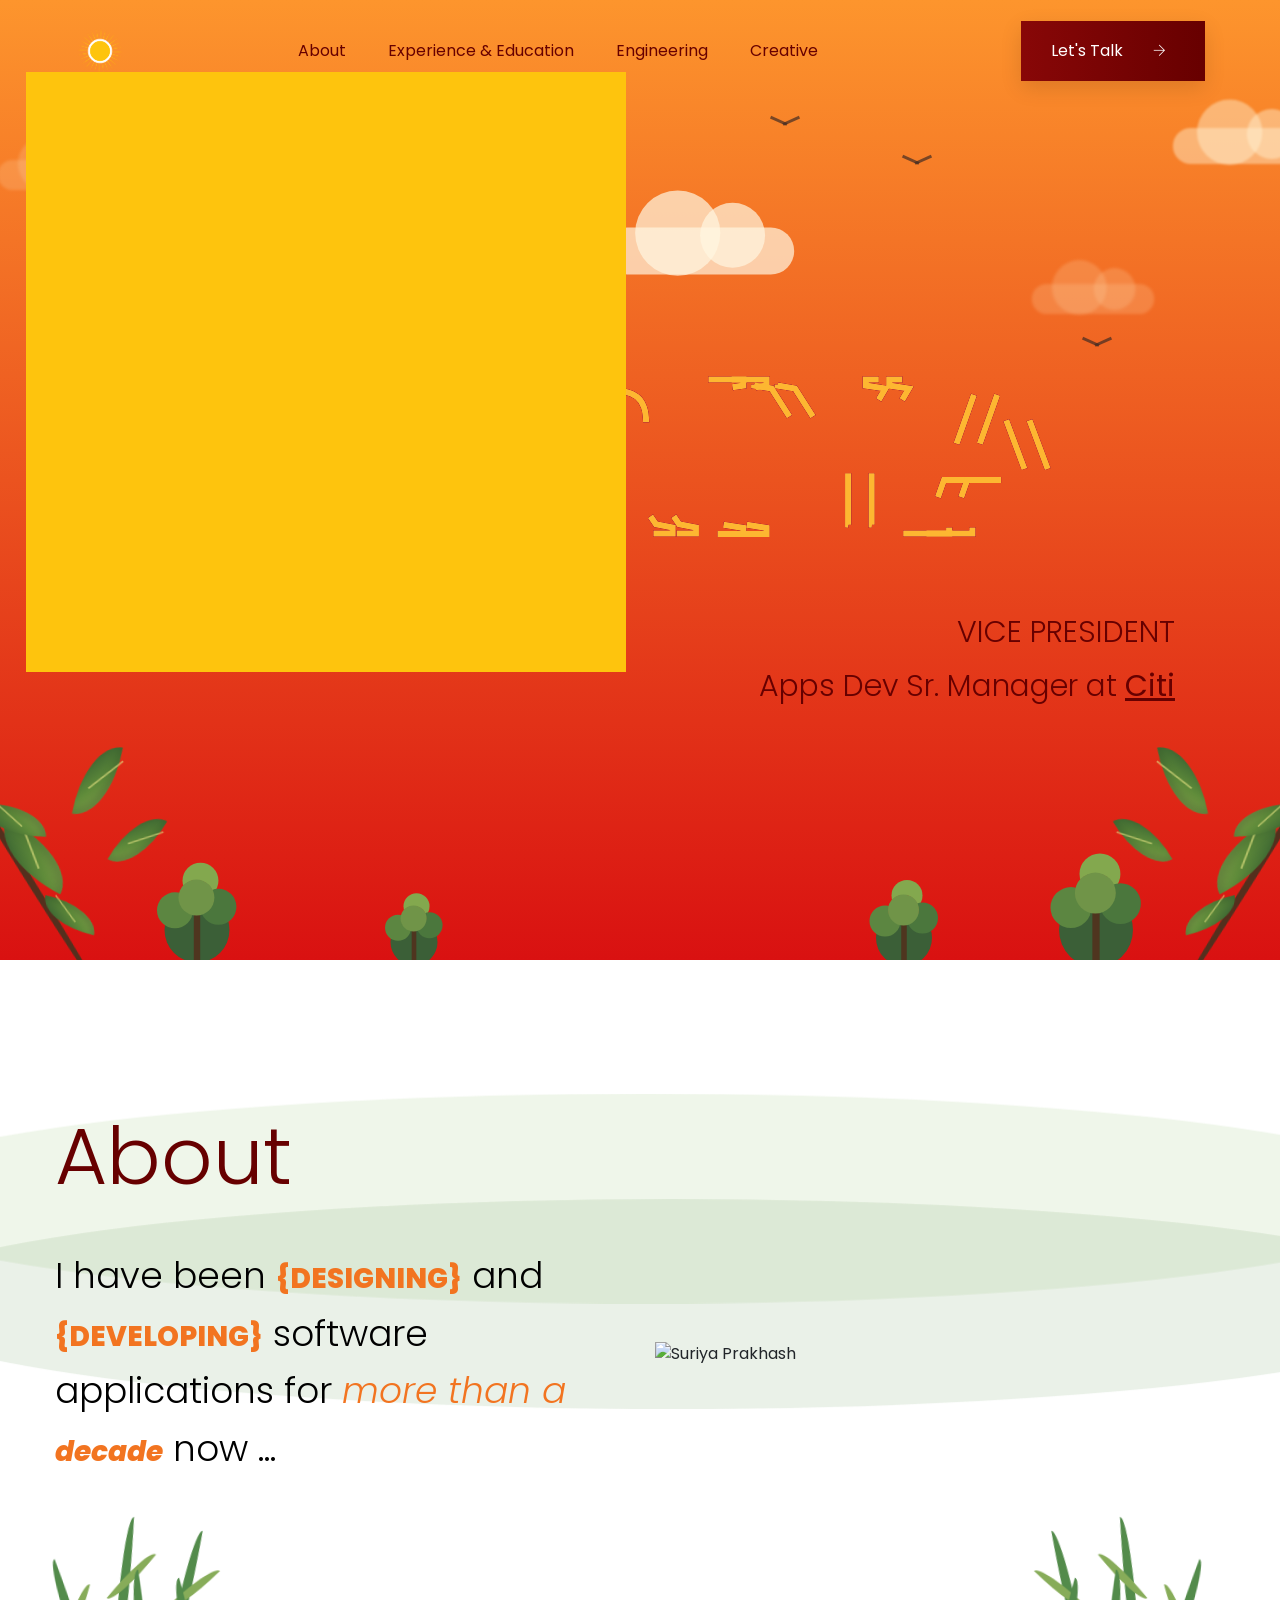
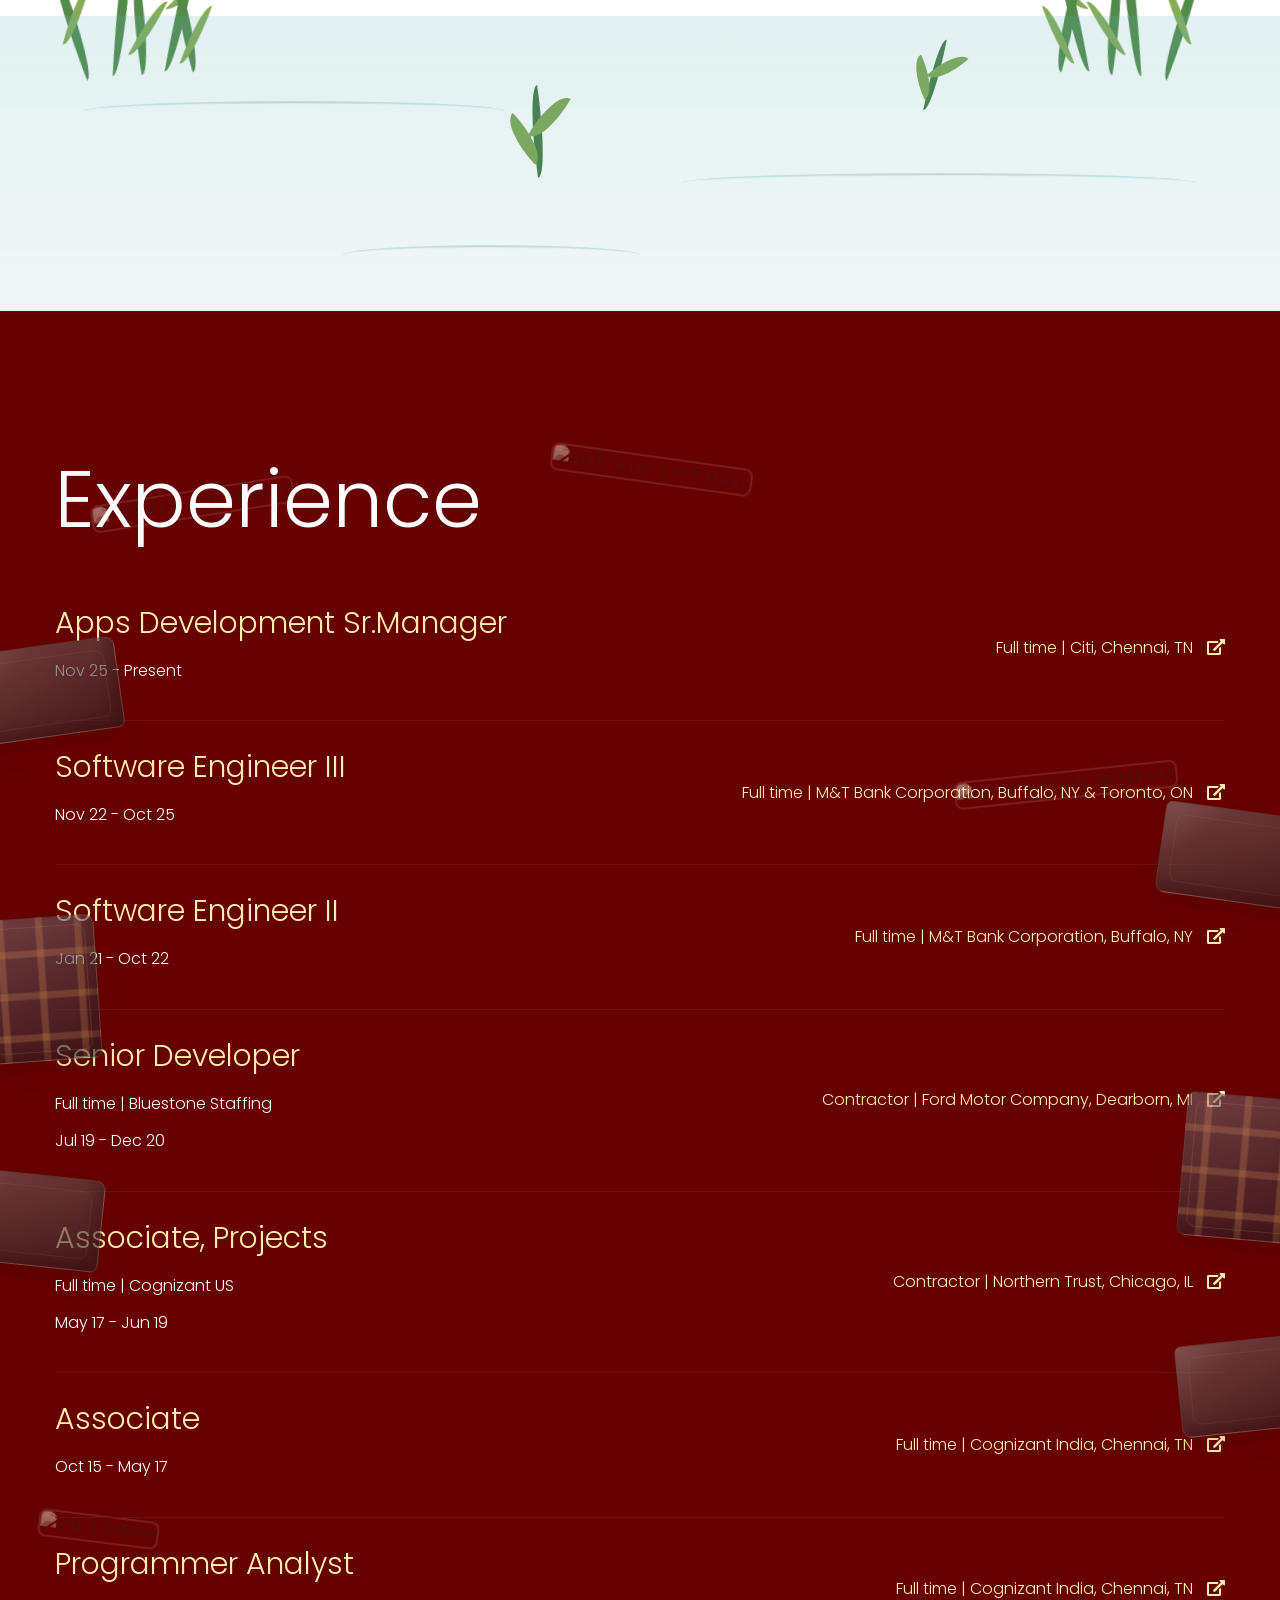
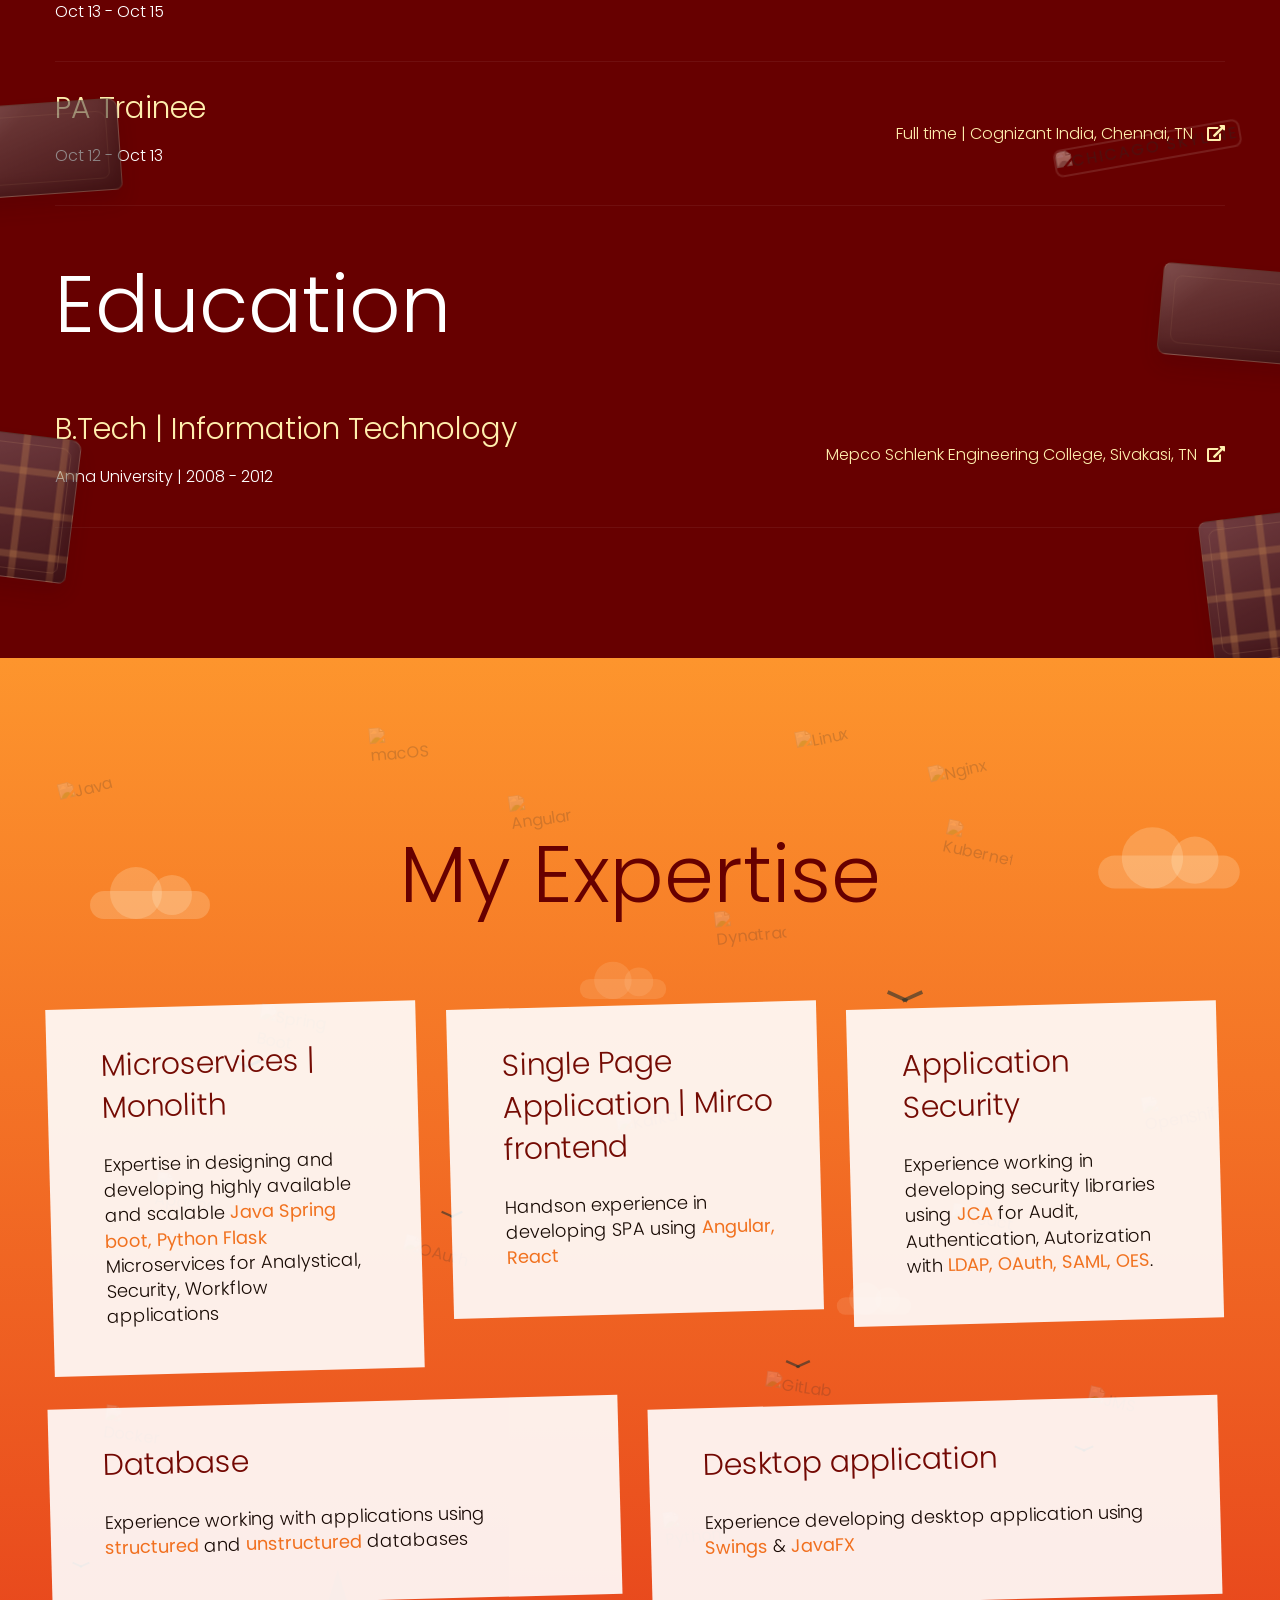
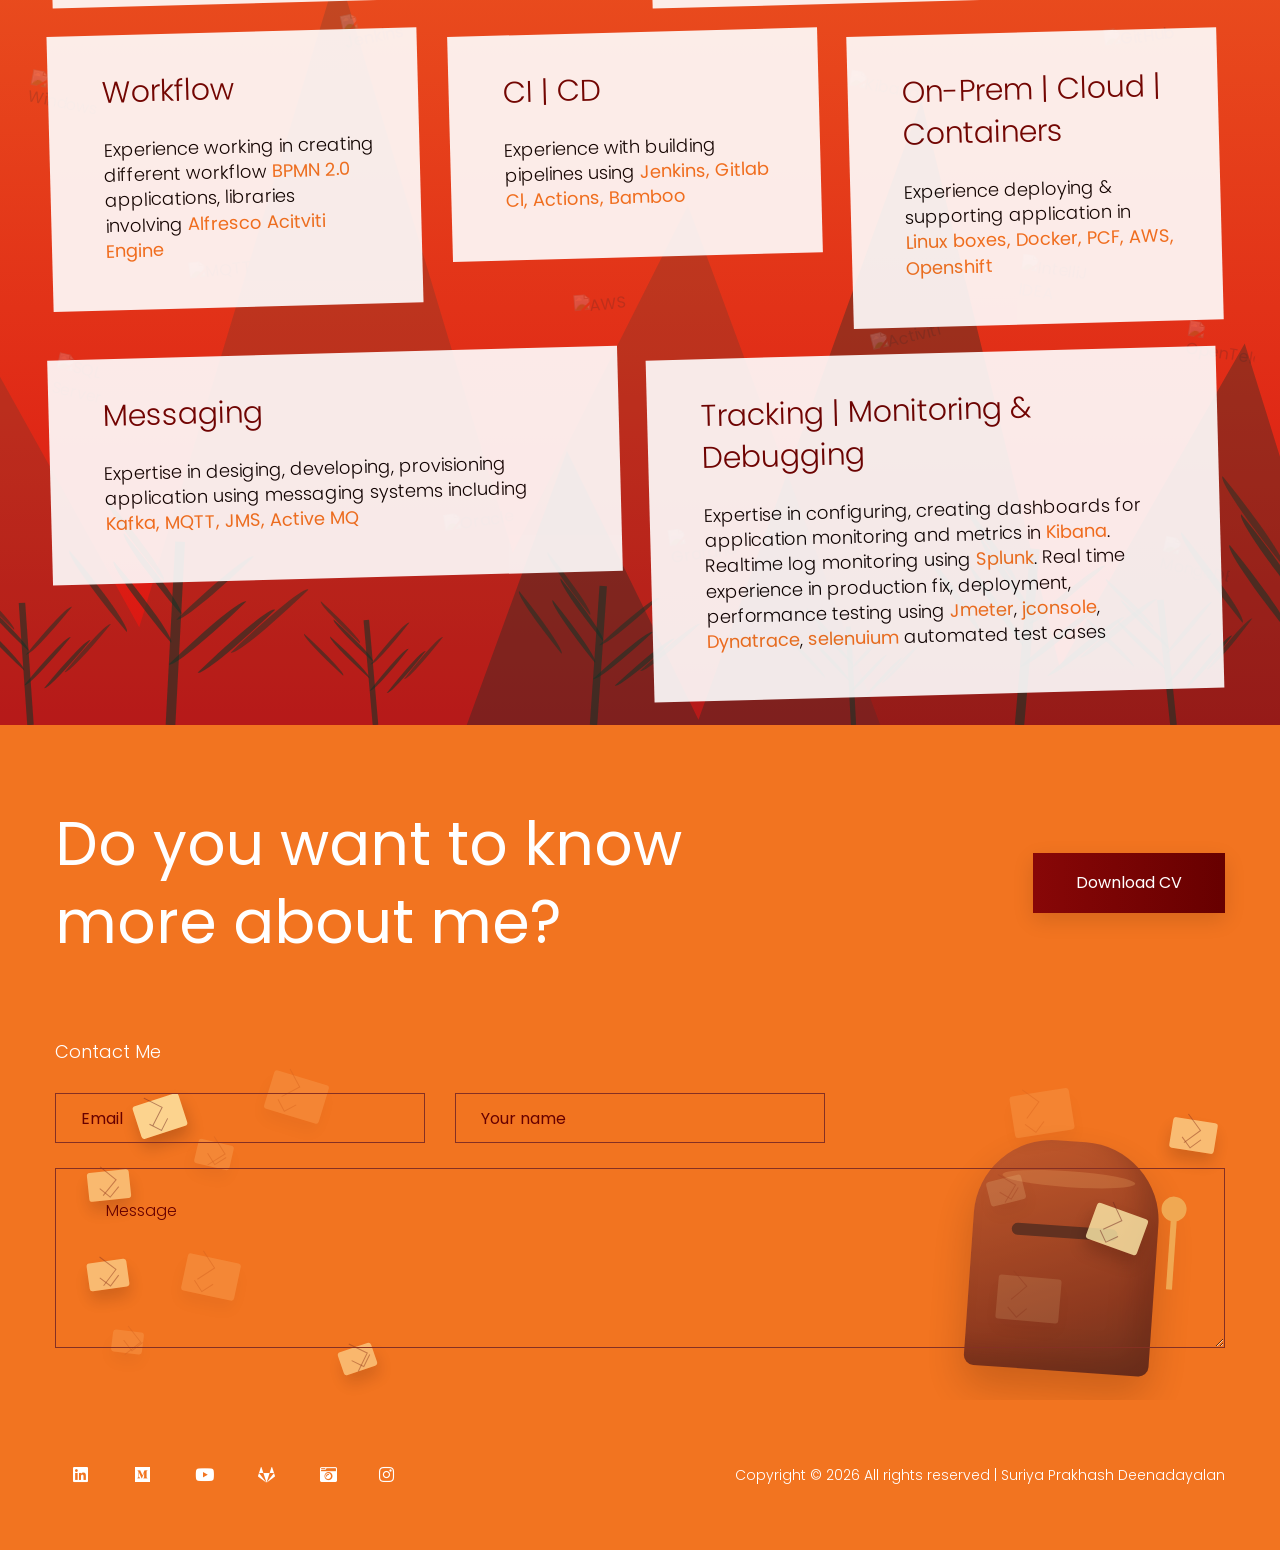
==== commit 6ded1434: "udpated the theme and a lot of changes" ====
--- a/index.html
+++ b/index.html
@@ -150,6 +150,42 @@
     <main>
         <!--? Hero Area Start-->
         <div class="slider-area">
+            <div class="hero-clouds" aria-hidden="true">
+                <span class="cloud cloud-far cloud-far-one"></span>
+                <span class="cloud cloud-far cloud-far-two"></span>
+                <span class="cloud cloud-mid cloud-mid-one"></span>
+                <span class="cloud cloud-mid cloud-mid-two"></span>
+                <span class="cloud cloud-near cloud-near-one"></span>
+            </div>
+            <div class="hero-leaves hero-leaves-left" aria-hidden="true">
+                <span class="leaf-stem"></span>
+                <span class="leaf leaf-one"></span>
+                <span class="leaf leaf-two"></span>
+                <span class="leaf leaf-three"></span>
+                <span class="leaf leaf-four"></span>
+                <span class="leaf leaf-five"></span>
+            </div>
+            <div class="hero-leaves hero-leaves-right" aria-hidden="true">
+                <span class="leaf-stem"></span>
+                <span class="leaf leaf-one"></span>
+                <span class="leaf leaf-two"></span>
+                <span class="leaf leaf-three"></span>
+                <span class="leaf leaf-four"></span>
+                <span class="leaf leaf-five"></span>
+            </div>
+            <div class="hero-garden" aria-hidden="true">
+                <span class="hero-tree hero-tree-one"></span>
+                <span class="hero-tree hero-tree-two"></span>
+                <span class="hero-tree hero-tree-three"></span>
+                <span class="hero-tree hero-tree-four"></span>
+            </div>
+            <div class="hero-birds" aria-hidden="true">
+                <span class="hero-bird hero-bird-one"></span>
+                <span class="hero-bird hero-bird-two"></span>
+                <span class="hero-bird hero-bird-three"></span>
+                <span class="hero-bird hero-bird-four"></span>
+                <span class="hero-bird hero-bird-five"></span>
+            </div>
             <div class="single-slider slider-height d-flex align-items-center">
                 <div class="container">
                     <div class="row justify-content-center">
@@ -202,6 +238,23 @@
         <!--Hero Area End-->
         <!--? About 1 Start-->
         <section id="about" class="about-area section-padding40">
+            <div class="about-landscape" aria-hidden="true">
+                <div class="landscape-bank landscape-bank-far"></div>
+                <div class="landscape-bank landscape-bank-mid"></div>
+                <div class="landscape-reeds landscape-reeds-left">
+                    <span></span><span></span><span></span><span></span><span></span>
+                </div>
+                <div class="landscape-reeds landscape-reeds-right">
+                    <span></span><span></span><span></span><span></span><span></span>
+                </div>
+                <span class="landscape-plant landscape-plant-one"></span>
+                <span class="landscape-plant landscape-plant-two"></span>
+                <div class="landscape-water">
+                    <span class="water-line water-line-one"></span>
+                    <span class="water-line water-line-two"></span>
+                    <span class="water-line water-line-three"></span>
+                </div>
+            </div>
             <div class="container">
                 <div class="row align-items-center">
                     <div class="col-xl-6 col-lg-6 col-md-10">
@@ -257,8 +310,9 @@
                     </div>
                     <div class="col-lg-6">
                         <div class="about-img reveal">
-                            <!-- <div class="side-reveal"> -->
-                            <img src="/assets/img/mypicture.jpg" alt="hello">
+                            <div class="about-portrait">
+                                <img src="/assets/img/mypicture.jpg" alt="Suriya Prakhash">
+                            </div>
                         </div>
                     </div>
                 </div>
@@ -288,6 +342,25 @@
         <!-- About  End-->
         <!--? May-about Start -->
         <div id="exp-edu" class="may-about section-padding40">
+            <div class="experience-collage" aria-hidden="true">
+                <span class="city-stamp city-chennai"><img src="https://images.unsplash.com/photo-1582510003544-4d00b7f74220?auto=format&fit=crop&w=900&q=80" alt="Temple in Chennai"></span>
+                <span class="city-stamp city-buffalo"><img src="https://commons.wikimedia.org/wiki/Special:FilePath/Buffalo%20City%20Hall.jpg" alt="Buffalo City Hall"></span>
+                <span class="city-stamp city-dearborn"><img src="https://commons.wikimedia.org/wiki/Special:FilePath/Henry%20Ford%20Museum.jpg" alt="Henry Ford Museum"></span>
+                <span class="city-stamp city-toronto"><img src="https://commons.wikimedia.org/wiki/Special:FilePath/CN%20Tower.jpg" alt="CN Tower"></span>
+                <span class="city-stamp city-chicago"><img src="https://images.unsplash.com/photo-1477959858617-67f85cf4f1df?auto=format&fit=crop&w=900&q=80" alt="Chicago skyline"></span>
+            </div>
+            <div class="experience-stones" aria-hidden="true">
+                <span class="stone-block stone-left stone-left-one"></span>
+                <span class="stone-block stone-left stone-left-two"></span>
+                <span class="stone-block stone-left stone-left-three"></span>
+                <span class="stone-block stone-right stone-right-one"></span>
+                <span class="stone-block stone-right stone-right-two"></span>
+                <span class="stone-block stone-right stone-right-three"></span>
+                <span class="stone-block city-block city-block-left"></span>
+                <span class="stone-block city-block city-block-right"></span>
+                <span class="stone-block city-block city-block-left-low"></span>
+                <span class="stone-block city-block city-block-right-low"></span>
+            </div>
             <div class="container">
                 <div class="row">
                     <div class="col-lg-12 reveal">
@@ -400,6 +473,11 @@
                             <h2>Education</h2>
                         </div>
                     </div>
+                    <div class="col-lg-12 reveal">
+                        <div class="education-place-picture">
+                            <img src="https://upload.wikimedia.org/wikipedia/commons/3/35/Sivakasi_fireworks1.jpg" alt="Sivakasi fireworks, Tamil Nadu">
+                        </div>
+                    </div>
                     <div class="col-xl-12 reveal">
                         <div class="single-about">
                             <div class="tittle-experience">
@@ -418,6 +496,62 @@
         <!-- May-about End -->
         <!--? My Expertise Start -->
         <div id="expertise" class="our-services pt-top section-bg1">
+            <div class="expertise-landscape" aria-hidden="true">
+                <span class="expertise-mountain mountain-back"></span>
+                <span class="expertise-mountain mountain-front"></span>
+                <span class="expertise-tree tree-one"></span>
+                <span class="expertise-tree tree-two"></span>
+                <span class="expertise-tree tree-three"></span>
+                <span class="expertise-tree tree-four"></span>
+                <span class="expertise-tree tree-five"></span>
+                <span class="expertise-tree tree-six"></span>
+                <span class="expertise-tree tree-seven"></span>
+                <span class="expertise-tree tree-eight"></span>
+            </div>
+            <div class="expertise-sky" aria-hidden="true">
+                <span class="expertise-cloud cloud-one"></span>
+                <span class="expertise-cloud cloud-two"></span>
+                <span class="expertise-cloud cloud-three"></span>
+                <span class="expertise-cloud cloud-four"></span>
+                <span class="expertise-bird bird-one"></span>
+                <span class="expertise-bird bird-two"></span>
+                <span class="expertise-bird bird-three"></span>
+                <span class="expertise-bird bird-four"></span>
+                <span class="expertise-bird bird-five"></span>
+                <span class="expertise-bird bird-six"></span>
+            </div>
+            <div class="expertise-logo-cloud" aria-hidden="true">
+                <span class="tech-mark tech-java"><img src="https://cdn.jsdelivr.net/gh/devicons/devicon/icons/java/java-original.svg" alt="Java"></span>
+                <span class="tech-mark tech-spring"><img src="https://cdn.jsdelivr.net/gh/devicons/devicon/icons/spring/spring-original.svg" alt="Spring Boot"></span>
+                <span class="tech-mark tech-angular"><img src="https://cdn.jsdelivr.net/gh/devicons/devicon/icons/angular/angular-original.svg" alt="Angular"></span>
+                <span class="tech-mark tech-kubernetes"><img src="https://cdn.jsdelivr.net/gh/devicons/devicon/icons/kubernetes/kubernetes-plain.svg" alt="Kubernetes"></span>
+                <span class="tech-mark tech-openshift"><img src="https://cdn.simpleicons.org/redhatopenshift" alt="OpenShift"></span>
+                <span class="tech-mark tech-docker"><img src="https://cdn.jsdelivr.net/gh/devicons/devicon/icons/docker/docker-original.svg" alt="Docker"></span>
+                <span class="tech-mark tech-jenkins"><img src="https://cdn.jsdelivr.net/gh/devicons/devicon/icons/jenkins/jenkins-original.svg" alt="Jenkins"></span>
+                <span class="tech-mark tech-gitlab"><img src="https://cdn.jsdelivr.net/gh/devicons/devicon/icons/gitlab/gitlab-original.svg" alt="GitLab"></span>
+                <span class="tech-mark tech-github"><img src="https://cdn.jsdelivr.net/gh/devicons/devicon/icons/github/github-original.svg" alt="GitHub"></span>
+                <span class="tech-mark tech-aws"><img src="https://cdn.jsdelivr.net/gh/devicons/devicon/icons/amazonwebservices/amazonwebservices-original-wordmark.svg" alt="AWS"></span>
+                <span class="tech-mark tech-sql"><img src="https://cdn.jsdelivr.net/gh/devicons/devicon/icons/microsoftsqlserver/microsoftsqlserver-plain.svg" alt="SQL Server"></span>
+                <span class="tech-mark tech-kafka"><img src="https://cdn.jsdelivr.net/gh/devicons/devicon/icons/apachekafka/apachekafka-original.svg" alt="Kafka"></span>
+                <span class="tech-mark tech-otel"><img src="https://cdn.simpleicons.org/opentelemetry" alt="OpenTelemetry"></span>
+                <span class="tech-mark tech-oauth"><img src="https://cdn.simpleicons.org/oauth" alt="OAuth"></span>
+                <span class="tech-mark tech-activiti"><img src="https://cdn.simpleicons.org/activiti" alt="Activiti"></span>
+                <span class="tech-mark tech-mqtt"><img src="https://cdn.simpleicons.org/mqtt" alt="MQTT"></span>
+                <span class="tech-mark tech-jms"><img src="https://cdn.simpleicons.org/apache" alt="JMS"></span>
+                <span class="tech-mark tech-dynatrace"><img src="https://cdn.simpleicons.org/dynatrace" alt="Dynatrace"></span>
+                <span class="tech-mark tech-kibana"><img src="https://cdn.jsdelivr.net/gh/devicons/devicon/icons/kibana/kibana-original.svg" alt="Kibana"></span>
+                <span class="tech-mark tech-grafana"><img src="https://cdn.jsdelivr.net/gh/devicons/devicon/icons/grafana/grafana-original.svg" alt="Grafana"></span>
+                <span class="tech-mark tech-apache"><img src="https://cdn.jsdelivr.net/gh/devicons/devicon/icons/apache/apache-original.svg" alt="Apache"></span>
+                <span class="tech-mark tech-nginx"><img src="https://cdn.jsdelivr.net/gh/devicons/devicon/icons/nginx/nginx-original.svg" alt="Nginx"></span>
+                <span class="tech-mark tech-react"><img src="https://cdn.jsdelivr.net/gh/devicons/devicon/icons/react/react-original.svg" alt="React"></span>
+                <span class="tech-mark tech-oracle"><img src="https://cdn.jsdelivr.net/gh/devicons/devicon/icons/oracle/oracle-original.svg" alt="Oracle"></span>
+                <span class="tech-mark tech-mongodb"><img src="https://cdn.jsdelivr.net/gh/devicons/devicon/icons/mongodb/mongodb-original.svg" alt="MongoDB"></span>
+                <span class="tech-mark tech-python"><img src="https://cdn.jsdelivr.net/gh/devicons/devicon/icons/python/python-original.svg" alt="Python"></span>
+                <span class="tech-mark tech-intellij"><img src="https://cdn.jsdelivr.net/gh/devicons/devicon/icons/intellij/intellij-original.svg" alt="IntelliJ IDEA"></span>
+                <span class="tech-mark tech-mac"><img src="https://cdn.jsdelivr.net/gh/devicons/devicon/icons/apple/apple-original.svg" alt="macOS"></span>
+                <span class="tech-mark tech-windows"><img src="https://cdn.jsdelivr.net/gh/devicons/devicon/icons/windows8/windows8-original.svg" alt="Windows"></span>
+                <span class="tech-mark tech-linux"><img src="https://cdn.jsdelivr.net/gh/devicons/devicon/icons/linux/linux-original.svg" alt="Linux"></span>
+            </div>
             <div class="container">
                 <div class="rwo">
                     <div class="col-xl-12 reveal">
@@ -617,6 +751,26 @@
                 </section>
                 <!-- Want To work End -->
                 <div id="contact" class="container">
+                    <div class="contact-mail-scene" aria-hidden="true">
+                        <div class="contact-postbox">
+                            <span class="postbox-roof"></span>
+                            <span class="postbox-slot"></span>
+                            <span class="postbox-flag"></span>
+                        </div>
+                        <span class="mail-envelope mail-one"></span>
+                        <span class="mail-envelope mail-two"></span>
+                        <span class="mail-envelope mail-three"></span>
+                        <span class="mail-envelope mail-four"></span>
+                        <span class="mail-envelope mail-five"></span>
+                        <span class="mail-envelope mail-six"></span>
+                        <span class="mail-envelope mail-seven"></span>
+                        <span class="mail-envelope mail-eight"></span>
+                        <span class="mail-envelope mail-nine"></span>
+                        <span class="mail-envelope mail-ten"></span>
+                        <span class="mail-envelope mail-eleven"></span>
+                        <span class="mail-envelope mail-twelve"></span>
+                        <span class="mail-envelope mail-thirteen"></span>
+                    </div>
                     <div class="row">
                         <div class="col-lg-12">
                             <!-- contact-form -->
--- a/assets/css/mystyle.css
+++ b/assets/css/mystyle.css
@@ -285,10 +285,20 @@
     /* ///////////////////////// */
 /* CURSOR ANIMATION */
 
-  body { cursor: url('/assets/img/logo/logo2_footerss.png') -300 -300, none }
+  body,
+  a,
+  button,
+  input,
+  textarea,
+  select { cursor: none; }
 
   @media (min-width: 100px) and (max-width: 1200px) { 
-    body { cursor: url('/assets/img/logo/logo2_footerss.png') 0 0, crosshair }
+    body,
+    a,
+    button,
+    input,
+    textarea,
+    select { cursor: none; }
     .sun {
       /* background-image: url(''); 
       display: none;
@@ -314,6 +324,662 @@
       width: max-width; 
     }
   }
+
+/* HERO SKY DETAILS */
+
+.sun {
+  left: 2%;
+  pointer-events: none;
+  top: 72px;
+  z-index: 5;
+}
+
+.slider-area {
+  position: relative;
+  overflow: hidden;
+}
+
+.slider-area .single-slider {
+  position: relative;
+  z-index: 3;
+}
+
+.hero-clouds,
+.hero-leaves {
+  pointer-events: none;
+  position: absolute;
+  z-index: 1;
+}
+
+.hero-clouds {
+  inset: 0;
+  overflow: hidden;
+}
+
+.cloud {
+  --cloud-color: rgba(255, 245, 218, .78);
+  background: var(--cloud-color);
+  border-radius: 999px;
+  display: block;
+  height: 42px;
+  position: absolute;
+  width: 170px;
+}
+
+.cloud::before,
+.cloud::after {
+  background: inherit;
+  border-radius: 50%;
+  content: '';
+  position: absolute;
+}
+
+.cloud::before {
+  height: 76px;
+  left: 28px;
+  top: -33px;
+  width: 76px;
+}
+
+.cloud::after {
+  height: 58px;
+  right: 26px;
+  top: -22px;
+  width: 58px;
+}
+
+.cloud-far {
+  --cloud-color: rgba(255, 224, 184, .28);
+  filter: blur(2px);
+  opacity: .75;
+  transform: scale(.72);
+}
+
+.cloud-mid {
+  --cloud-color: rgba(255, 239, 207, .46);
+  filter: blur(1px);
+}
+
+.cloud-near {
+  --cloud-color: rgba(255, 247, 226, .7);
+  filter: blur(.4px);
+}
+
+.cloud-far-one {
+  left: -2%;
+  top: 16%;
+  animation: cloud-drift 38s linear infinite;
+}
+
+.cloud-far-two {
+  right: 8%;
+  top: 29%;
+  animation: cloud-drift-reverse 46s linear infinite;
+}
+
+.cloud-mid-one {
+  left: 17%;
+  top: 39%;
+  animation: cloud-drift 31s linear infinite;
+}
+
+.cloud-mid-two {
+  right: -4%;
+  top: 13%;
+  transform: scale(.86);
+  animation: cloud-drift-reverse 34s linear infinite;
+}
+
+.cloud-near-one {
+  left: 48%;
+  top: 24%;
+  transform: scale(1.12);
+  animation: cloud-drift 42s linear infinite;
+}
+
+@keyframes cloud-drift {
+  0% { margin-left: -5%; }
+  50% { margin-left: 5%; }
+  100% { margin-left: -5%; }
+}
+
+@keyframes cloud-drift-reverse {
+  0% { margin-right: -4%; }
+  50% { margin-right: 5%; }
+  100% { margin-right: -4%; }
+}
+
+.hero-leaves {
+  bottom: -34px;
+  height: 320px;
+  width: 280px;
+  z-index: 4;
+}
+
+.hero-leaves-left {
+  left: -26px;
+  transform: rotate(-8deg);
+}
+
+.hero-leaves-right {
+  right: -26px;
+  transform: scaleX(-1) rotate(-8deg);
+}
+
+.hero-garden {
+  inset: 0;
+  pointer-events: none;
+  position: absolute;
+  z-index: 2;
+}
+
+.hero-tree {
+  background: #3b5f37;
+  border-radius: 50%;
+  bottom: -26px;
+  height: 112px;
+  position: absolute;
+  width: 112px;
+}
+
+.hero-tree::before {
+  background: #4f351f;
+  bottom: 0;
+  content: '';
+  height: 112px;
+  left: 50%;
+  position: absolute;
+  transform: translateX(-50%);
+  width: 11px;
+}
+
+.hero-tree::after {
+  background: #709448;
+  border-radius: 50%;
+  box-shadow: 38px 16px 0 #4b773d, -37px 22px 0 #5c8641, 7px -29px 0 #83a84e;
+  content: '';
+  height: 62px;
+  left: 24px;
+  position: absolute;
+  top: -31px;
+  width: 62px;
+}
+
+.hero-tree-one { left: 11%; transform: scale(.58); }
+.hero-tree-two { left: 28%; bottom: -38px; transform: scale(.42); }
+.hero-tree-three { right: 25%; bottom: -34px; transform: scale(.5); }
+.hero-tree-four { right: 10%; transform: scale(.66); }
+
+.hero-birds {
+  inset: 0;
+  pointer-events: none;
+  position: absolute;
+  z-index: 2;
+}
+
+.hero-bird {
+  height: 16px;
+  position: absolute;
+  width: 34px;
+}
+
+.hero-bird::before,
+.hero-bird::after {
+  border-top: 3px solid rgba(61, 42, 35, .68);
+  content: '';
+  position: absolute;
+  top: 8px;
+  width: 18px;
+}
+
+.hero-bird::before { right: 15px; transform: rotate(24deg); transform-origin: right; }
+.hero-bird::after { left: 15px; transform: rotate(-24deg); transform-origin: left; }
+
+.hero-bird-one { left: 19%; top: 19%; --bird-scale: 1; animation: hero-bird-flight 13s linear infinite; }
+.hero-bird-two { left: 35%; top: 27%; --bird-scale: .72; animation: hero-bird-flight 16s linear -4s infinite; }
+.hero-bird-three { right: 27%; top: 16%; --bird-scale: 1.15; animation: hero-bird-flight 14s linear -8s infinite; }
+.hero-bird-four { right: 13%; top: 35%; --bird-scale: .62; animation: hero-bird-flight 18s linear -2s infinite; }
+.hero-bird-five { left: 60%; top: 12%; --bird-scale: .84; animation: hero-bird-flight 15s linear -10s infinite; }
+
+@keyframes hero-bird-flight {
+  0%, 100% { margin-left: -4%; transform: translateY(0) scale(var(--bird-scale, 1)); }
+  50% { margin-left: 4%; transform: translateY(-10px) scale(var(--bird-scale, 1)); }
+}
+
+.leaf-stem {
+  background: #542f1d;
+  border-radius: 100%;
+  bottom: 6px;
+  height: 295px;
+  left: 100px;
+  position: absolute;
+  transform: rotate(-24deg);
+  transform-origin: bottom;
+  width: 7px;
+}
+
+.leaf {
+  background: linear-gradient(135deg, #244c2d 0%, #5f8b3a 54%, #a6b85a 100%);
+  border-radius: 100% 0 100% 0;
+  box-shadow: inset -5px -4px 8px rgba(22, 53, 31, .25);
+  height: 82px;
+  position: absolute;
+  transform-origin: bottom right;
+  width: 43px;
+}
+
+.leaf::after {
+  background: rgba(221, 222, 126, .65);
+  content: '';
+  height: 2px;
+  left: 5px;
+  position: absolute;
+  top: 32px;
+  transform: rotate(-48deg);
+  width: 49px;
+}
+
+.leaf-one { left: 60px; top: 95px; transform: rotate(-55deg); }
+.leaf-two { left: 95px; top: 64px; transform: rotate(18deg) scale(.9); }
+.leaf-three { left: 34px; top: 38px; transform: rotate(-82deg) scale(.78); }
+.leaf-four { left: 113px; top: 122px; transform: rotate(38deg) scale(.76); }
+.leaf-five { left: 73px; top: 148px; transform: rotate(-70deg) scale(.68); }
+
+@media (max-width: 575px) {
+  .cloud-near-one,
+  .cloud-mid-two { display: none; }
+
+  .hero-leaves {
+    bottom: -62px;
+    height: 205px;
+    transform: scale(.7) rotate(-8deg);
+    transform-origin: bottom left;
+  }
+
+  .hero-leaves-right {
+    transform: scaleX(-1) scale(.7) rotate(-8deg);
+    transform-origin: bottom right;
+  }
+}
+
+.about-area {
+  overflow: hidden;
+  position: relative;
+}
+
+.about-area > .container {
+  position: relative;
+  z-index: 2;
+}
+
+.about-landscape {
+  inset: 0;
+  overflow: hidden;
+  pointer-events: none;
+  position: absolute;
+  z-index: 0;
+}
+
+.landscape-bank,
+.landscape-reeds,
+.landscape-water {
+  position: absolute;
+  will-change: transform;
+}
+
+.landscape-bank {
+  border-radius: 50%;
+  height: 210px;
+  width: 125%;
+}
+
+.landscape-bank-far {
+  background: rgba(177, 207, 151, .2);
+  left: -12%;
+  top: 14%;
+  transform: translateY(var(--landscape-far, 0px));
+}
+
+.landscape-bank-mid {
+  background: rgba(104, 157, 91, .14);
+  left: -10%;
+  top: 25%;
+  transform: translateY(var(--landscape-mid, 0px));
+}
+
+.landscape-water {
+  background: linear-gradient(180deg, rgba(92, 177, 177, .18), rgba(68, 139, 161, .08));
+  bottom: -20px;
+  height: 33%;
+  left: -3%;
+  transform: translateY(var(--landscape-water, 0px));
+  width: 106%;
+}
+
+.water-line {
+  border-top: 2px solid rgba(68, 145, 157, .28);
+  border-radius: 50%;
+  display: block;
+  height: 20px;
+  position: absolute;
+  width: 31%;
+}
+
+.water-line-one { left: 9%; top: 27%; }
+.water-line-two { left: 53%; top: 50%; width: 38%; }
+.water-line-three { left: 28%; top: 73%; width: 22%; }
+
+.landscape-reeds {
+  bottom: 25%;
+  height: 190px;
+  width: 150px;
+}
+
+.landscape-reeds-left {
+  left: 5%;
+  transform: translateY(var(--landscape-reeds, 0px)) rotate(-4deg);
+}
+
+.landscape-reeds-right {
+  right: 7%;
+  transform: translateY(var(--landscape-reeds, 0px)) scaleX(-1) rotate(-4deg);
+}
+
+.landscape-reeds span {
+  background: #538b4b;
+  border-radius: 100% 0 100% 0;
+  bottom: 0;
+  height: 125px;
+  position: absolute;
+  transform-origin: bottom;
+  width: 13px;
+}
+
+.landscape-reeds span::after {
+  background: #87ac59;
+  border-radius: 100% 0 100% 0;
+  content: '';
+  height: 65px;
+  left: 8px;
+  position: absolute;
+  top: 27px;
+  transform: rotate(36deg);
+  width: 11px;
+}
+
+.landscape-reeds span:nth-child(1) { left: 16px; transform: rotate(-17deg); }
+.landscape-reeds span:nth-child(2) { height: 160px; left: 42px; transform: rotate(7deg); }
+.landscape-reeds span:nth-child(3) { height: 105px; left: 71px; transform: rotate(-5deg); }
+.landscape-reeds span:nth-child(4) { height: 145px; left: 94px; transform: rotate(14deg); }
+.landscape-reeds span:nth-child(5) { height: 95px; left: 122px; transform: rotate(-12deg); }
+
+.landscape-plant {
+  background: #477d45;
+  border-radius: 100% 0 100% 0;
+  bottom: 14%;
+  height: 92px;
+  position: absolute;
+  transform-origin: bottom;
+  width: 12px;
+}
+
+.landscape-plant::before,
+.landscape-plant::after {
+  background: #82a953;
+  border-radius: 100% 0 100% 0;
+  content: '';
+  height: 53px;
+  position: absolute;
+  width: 19px;
+}
+
+.landscape-plant::before { left: -18px; top: 25px; transform: rotate(-35deg); }
+.landscape-plant::after { left: 10px; top: 7px; transform: rotate(38deg); }
+.landscape-plant-one { left: 42%; transform: rotate(-8deg); }
+.landscape-plant-two { right: 27%; bottom: 21%; transform: rotate(11deg) scale(.8); }
+
+@media (max-width: 575px) {
+  .landscape-bank { height: 150px; }
+  .landscape-bank-far { top: 20%; }
+  .landscape-bank-mid { top: 29%; }
+  .landscape-reeds { transform: scale(.7) translateY(var(--landscape-reeds, 0px)); }
+  .landscape-reeds-right { transform: scaleX(-1) scale(.7) translateY(var(--landscape-reeds, 0px)); }
+}
+
+.about-portrait {
+  overflow: hidden;
+  position: relative;
+}
+
+.about-portrait > img {
+  display: block;
+  position: relative;
+  width: 100%;
+  z-index: 0;
+}
+
+.may-about {
+  overflow: hidden;
+  position: relative;
+}
+
+.may-about > .container {
+  position: relative;
+  z-index: 2;
+}
+
+.may-about > .container > .row {
+  position: relative;
+  z-index: 1;
+}
+
+.experience-collage {
+  inset: 0;
+  overflow: hidden;
+  pointer-events: none;
+  position: absolute;
+  z-index: 1;
+}
+
+.experience-stones {
+  inset: 0;
+  overflow: hidden;
+  pointer-events: none;
+  position: absolute;
+  z-index: 3;
+}
+
+.stone-block {
+  background:
+    linear-gradient(135deg, rgba(255, 255, 255, .16), transparent 28%),
+    linear-gradient(160deg, #786563 0%, #4e3c3d 58%, #302527 100%);
+  border: 1px solid rgba(255, 239, 174, .18);
+  border-radius: 8px 10px 7px 9px;
+  box-shadow: inset -8px -8px 14px rgba(24, 12, 13, .35), 0 12px 20px rgba(28, 5, 8, .2);
+  height: 92px;
+  opacity: .62;
+  pointer-events: auto;
+  position: absolute;
+  transform: translate3d(var(--stone-x, 0px), var(--stone-shift, 0px), 0) rotate(var(--stone-tilt, 0deg));
+  transition: opacity .35s ease, transform .45s cubic-bezier(.2,.75,.25,1), filter .35s ease;
+  width: 150px;
+  will-change: transform;
+}
+
+.stone-block::after {
+  border: 1px solid rgba(255, 239, 174, .1);
+  border-radius: inherit;
+  content: '';
+  inset: 11px;
+  position: absolute;
+}
+
+.stone-block:hover {
+  --stone-x: 8px;
+  filter: brightness(1.25) saturate(1.1);
+  opacity: .95;
+  transform: translate3d(var(--stone-x, 0px), calc(var(--stone-shift, 0px) - 10px), 0) rotate(2deg) scale(1.06);
+}
+
+.stone-left { left: -30px; }
+.stone-right { right: -30px; }
+.stone-left-one { top: 17%; --stone-tilt: -8deg; }
+.stone-left-two { top: 44%; left: -48px; --stone-tilt: 6deg; }
+.stone-left-three { top: 71%; --stone-tilt: -4deg; }
+.stone-right-one { top: 25%; --stone-tilt: 8deg; }
+.stone-right-two { top: 52%; right: -48px; --stone-tilt: -6deg; }
+.stone-right-three { top: 79%; --stone-tilt: 5deg; }
+
+.city-block {
+  background:
+    repeating-linear-gradient(90deg, transparent 0 17px, rgba(255, 214, 126, .3) 18px 24px, transparent 25px 39px),
+    repeating-linear-gradient(0deg, transparent 0 19px, rgba(255, 214, 126, .28) 20px 26px, transparent 27px 42px),
+    linear-gradient(160deg, #766268 0%, #44373d 60%, #28232b 100%);
+  height: 144px;
+  width: 116px;
+}
+
+.city-block::after {
+  border-color: rgba(255, 239, 174, .18);
+  inset: 8px;
+}
+
+.city-block-left { left: -18px; top: 30%; --stone-tilt: -4deg; }
+.city-block-right { right: -18px; top: 39%; --stone-tilt: 5deg; }
+.city-block-left-low { left: -42px; top: 87%; --stone-tilt: 7deg; }
+.city-block-right-low { right: -42px; top: 91%; --stone-tilt: -7deg; }
+
+@media (max-width: 575px) {
+  .stone-block { height: 65px; width: 105px; }
+  .city-block { height: 92px; width: 76px; }
+}
+
+.city-stamp {
+  letter-spacing: 2px;
+  pointer-events: auto;
+  position: absolute;
+  text-transform: uppercase;
+  transform: translate3d(0, var(--city-shift, 0px), 0) rotate(var(--city-tilt, 0deg)) scale(var(--city-scale, 1));
+  transition: filter .5s ease, opacity .5s ease, transform .6s cubic-bezier(.2,.75,.25,1);
+  will-change: transform;
+}
+
+.city-stamp:hover {
+  --city-scale: 1.08;
+  filter: saturate(1.35);
+  opacity: .9;
+}
+
+.city-stamp img {
+  border: 2px solid rgba(255, 239, 174, .28);
+  border-radius: 8px;
+  filter: grayscale(1) sepia(.35);
+  height: 290px;
+  object-fit: cover;
+  opacity: .42;
+  width: min(40vw, 520px);
+}
+
+.may-about .reveal {
+  opacity: 0;
+  transform: translateY(42px);
+  transition: opacity .8s ease, transform .8s cubic-bezier(.2,.75,.25,1);
+}
+
+.may-about .reveal.active {
+  opacity: 1;
+  transform: translateY(0);
+}
+
+.may-about .col-xl-12:nth-of-type(2) .reveal { transition-delay: .08s; }
+.may-about .col-xl-12:nth-of-type(3) .reveal { transition-delay: .16s; }
+.may-about .col-xl-12:nth-of-type(4) .reveal { transition-delay: .24s; }
+.may-about .col-xl-12:nth-of-type(5) .reveal { transition-delay: .32s; }
+
+.education-place-picture {
+  margin: 0;
+  max-width: 420px;
+  overflow: hidden;
+  position: absolute;
+  right: 4%;
+  top: 62%;
+  transform: rotate(2deg);
+  transition: filter .35s ease, transform .45s cubic-bezier(.2,.75,.25,1);
+  width: min(40vw, 420px);
+  z-index: 0;
+}
+
+.education-place-picture:hover {
+  filter: saturate(1.2) brightness(1.1);
+  transform: rotate(0deg) scale(1.04);
+}
+
+.education-place-picture img {
+  border: 2px solid rgba(255, 239, 174, .28);
+  border-radius: 8px;
+  display: block;
+  filter: grayscale(1) sepia(.35);
+  height: 230px;
+  object-fit: cover;
+  opacity: .26;
+  width: 100%;
+}
+
+@media (max-width: 575px) {
+  .education-place-picture {
+    right: 4%;
+    top: 62%;
+    width: 74vw;
+  }
+
+  .education-place-picture img { height: 185px; }
+}
+
+.may-about .single-about {
+  position: relative;
+  transition: background-color .35s ease, filter .35s ease, opacity .35s ease, padding-left .35s ease, transform .35s ease;
+}
+
+.may-about .single-about:hover {
+  background-color: rgba(255, 239, 174, .08);
+  padding-left: 14px;
+  transform: translateX(8px) scale(1.025);
+  z-index: 3;
+}
+
+.may-about:has(.single-about:hover) .single-about:not(:hover) {
+  filter: blur(2px);
+  opacity: .32;
+}
+
+.may-about.is-focusing .single-about:not(.is-focused) {
+  filter: blur(2px);
+  opacity: .32;
+}
+
+.may-about .single-about:hover h3,
+.may-about .single-about:hover p,
+.may-about .single-about:hover a,
+.may-about .single-about.is-focused h3,
+.may-about .single-about.is-focused p,
+.may-about .single-about.is-focused a {
+  text-shadow: 0 0 18px rgba(255, 239, 174, .38);
+}
+
+.city-chennai { left: 7%; top: 9%; --city-tilt: -9deg; }
+.city-buffalo { left: 43%; top: 7%; --city-tilt: 8deg; }
+.city-dearborn { right: 8%; top: 23%; --city-tilt: -6deg; }
+.city-toronto { left: 3%; top: 61%; --city-tilt: 7deg; pointer-events: auto; }
+.city-chicago { right: 3%; top: 72%; --city-tilt: -10deg; pointer-events: auto; }
+
+@media (max-width: 575px) {
+  .city-stamp img { height: 185px; width: 74vw; }
+  .city-chennai { left: 4%; }
+  .city-buffalo { left: 41%; }
+  .city-dearborn { right: 3%; }
+  .city-toronto { left: 8%; }
+  .city-chicago { right: 12%; }
+}
 
 
     /* ///////////////////////// */
@@ -341,6 +1007,469 @@
   width: 20px;
 }
 
+/* EXPERTISE LOGO CLOUD */
+
+#expertise {
+  overflow: hidden;
+  position: relative;
+}
+
+.expertise-landscape {
+  inset: 0;
+  overflow: hidden;
+  pointer-events: none;
+  position: absolute;
+  z-index: 0;
+}
+
+.expertise-sky {
+  inset: 0;
+  overflow: hidden;
+  pointer-events: none;
+  position: absolute;
+  z-index: 1;
+}
+
+.expertise-cloud {
+  background: rgba(255, 239, 207, .22);
+  border-radius: 999px;
+  display: block;
+  height: 28px;
+  position: absolute;
+  width: 120px;
+}
+
+.expertise-cloud::before,
+.expertise-cloud::after {
+  background: inherit;
+  border-radius: 50%;
+  content: '';
+  position: absolute;
+}
+
+.expertise-cloud::before { height: 52px; left: 20px; top: -24px; width: 52px; }
+.expertise-cloud::after { height: 40px; right: 18px; top: -16px; width: 40px; }
+
+.cloud-one { left: 7%; top: 14%; animation: expertise-cloud-drift 34s linear infinite alternate; }
+.cloud-two { left: 44%; top: 19%; opacity: .6; transform: scale(.72); animation: expertise-cloud-drift 42s linear -9s infinite alternate-reverse; }
+.cloud-three { right: 4%; top: 12%; transform: scale(1.18); animation: expertise-cloud-drift 38s linear -16s infinite alternate; }
+.cloud-four { right: 27%; top: 38%; opacity: .55; transform: scale(.62); animation: expertise-cloud-drift 46s linear -6s infinite alternate-reverse; }
+
+@keyframes expertise-cloud-drift {
+  from { margin-left: -5%; }
+  to { margin-left: 5%; }
+}
+
+.expertise-bird {
+  height: 16px;
+  position: absolute;
+  width: 34px;
+}
+
+.expertise-bird::before,
+.expertise-bird::after {
+  border-top: 3px solid rgba(31, 48, 46, .58);
+  content: '';
+  position: absolute;
+  top: 8px;
+  width: 18px;
+}
+
+.expertise-bird::before {
+  right: 15px;
+  transform: rotate(24deg);
+  transform-origin: right;
+}
+
+.expertise-bird::after {
+  left: 15px;
+  transform: rotate(-24deg);
+  transform-origin: left;
+}
+
+.bird-one { left: 18%; top: 24%; animation: bird-flight 12s linear infinite; }
+.bird-two { left: 34%; top: 33%; transform: scale(.72); animation: bird-flight 16s linear -5s infinite; }
+.bird-three { right: 28%; top: 20%; transform: scale(1.2); animation: bird-flight 14s linear -8s infinite; }
+.bird-four { right: 14%; top: 47%; transform: scale(.64); animation: bird-flight 18s linear -3s infinite; }
+.bird-five { left: 61%; top: 42%; transform: scale(.82); animation: bird-flight 15s linear -11s infinite; }
+.bird-six { left: 5%; top: 54%; transform: scale(.58); animation: bird-flight 20s linear -7s infinite; }
+
+@keyframes bird-flight {
+  0%, 100% { margin-left: -3%; }
+  50% { margin-left: 4%; }
+}
+
+.expertise-mountain {
+  bottom: -8%;
+  clip-path: polygon(0 100%, 16% 51%, 29% 73%, 46% 20%, 61% 67%, 76% 39%, 100% 100%);
+  display: block;
+  height: 62%;
+  position: absolute;
+  width: 76%;
+}
+
+.mountain-back {
+  background: rgba(40, 63, 56, .2);
+  left: -8%;
+  transform: scale(1.2);
+}
+
+.mountain-front {
+  background: rgba(23, 44, 40, .34);
+  bottom: -15%;
+  right: -12%;
+  transform: scale(1.15) rotate(3deg);
+}
+
+.expertise-tree {
+  background: rgba(22, 51, 39, .58);
+  bottom: 0;
+  height: 170px;
+  position: absolute;
+  transform: scale(var(--tree-scale, 1)) rotate(var(--tree-tilt, 0deg));
+  transform-origin: bottom center;
+  width: 9px;
+}
+
+.expertise-tree::before,
+.expertise-tree::after {
+  background: inherit;
+  border-radius: 100% 0 100% 0;
+  box-shadow: 24px -14px 0 rgba(22, 51, 39, .58), -25px -34px 0 rgba(22, 51, 39, .52), 32px -49px 0 rgba(22, 51, 39, .48);
+  content: '';
+  height: 92px;
+  position: absolute;
+  transform: rotate(43deg);
+  transform-origin: bottom left;
+  width: 8px;
+}
+
+.expertise-tree::before { left: 0; top: 22px; }
+.expertise-tree::after { left: 1px; top: 2px; transform: rotate(-43deg); }
+
+.tree-one { left: 2%; --tree-scale: .72; --tree-tilt: -4deg; }
+.tree-two { left: 13%; --tree-scale: 1.08; --tree-tilt: 3deg; }
+.tree-three { left: 29%; --tree-scale: .62; --tree-tilt: -5deg; }
+.tree-four { left: 46%; --tree-scale: .82; --tree-tilt: 4deg; }
+.tree-five { right: 33%; --tree-scale: .58; --tree-tilt: -3deg; }
+.tree-six { right: 20%; --tree-scale: 1.04; --tree-tilt: 5deg; }
+.tree-seven { right: 8%; --tree-scale: .74; --tree-tilt: -6deg; }
+.tree-eight { right: -1%; --tree-scale: 1.18; --tree-tilt: 4deg; }
+
+@media (max-width: 575px) {
+  .expertise-mountain { height: 48%; }
+  .expertise-tree { height: 105px; }
+  .tree-three,
+  .tree-five { display: none; }
+}
+
+#contact {
+  overflow: hidden;
+  position: relative;
+}
+
+#contact > .row {
+  position: relative;
+  z-index: 2;
+}
+
+.contact-mail-scene {
+  inset: 0;
+  overflow: hidden;
+  pointer-events: none;
+  position: absolute;
+  z-index: 1;
+}
+
+.contact-postbox {
+  animation: postbox-breathe 5s ease-in-out infinite;
+  background: linear-gradient(160deg, #b65331, #6e271f 70%, #431c1d);
+  border-radius: 78px 78px 10px 10px;
+  bottom: 8%;
+  box-shadow: inset -18px -16px 24px rgba(42, 9, 14, .35), 0 20px 40px rgba(20, 0, 4, .24);
+  height: 230px;
+  opacity: .75;
+  position: absolute;
+  right: 7%;
+  transform: rotate(4deg);
+  width: 185px;
+}
+
+.postbox-roof {
+  background: rgba(255, 210, 137, .22);
+  border-radius: 50%;
+  height: 16px;
+  left: 26px;
+  position: absolute;
+  top: 30px;
+  width: 133px;
+}
+
+.postbox-slot {
+  background: #321b20;
+  border-radius: 8px;
+  height: 12px;
+  left: 39px;
+  position: absolute;
+  top: 85px;
+  width: 106px;
+}
+
+.postbox-flag {
+  background: #f0ba63;
+  height: 88px;
+  position: absolute;
+  right: -18px;
+  top: 53px;
+  width: 6px;
+}
+
+.postbox-flag::before {
+  background: #f0ba63;
+  border-radius: 50%;
+  content: '';
+  height: 25px;
+  position: absolute;
+  right: -9px;
+  top: -5px;
+  width: 25px;
+}
+
+.mail-envelope {
+  background: rgba(255, 239, 174, .78);
+  border-radius: 3px;
+  box-shadow: 0 10px 16px rgba(24, 0, 5, .2);
+  display: block;
+  height: 34px;
+  position: absolute;
+  transform: rotate(var(--mail-tilt, 0deg));
+  width: 48px;
+}
+
+.mail-envelope::before,
+.mail-envelope::after {
+  border-color: rgba(113, 39, 32, .5);
+  border-style: solid;
+  content: '';
+  position: absolute;
+}
+
+.mail-envelope::before {
+  border-width: 1px 1px 0 0;
+  height: 21px;
+  left: 4px;
+  top: -1px;
+  transform: rotate(45deg);
+  width: 21px;
+}
+
+.mail-envelope::after {
+  border-width: 0 1px 1px 0;
+  bottom: 5px;
+  height: 14px;
+  left: 14px;
+  transform: rotate(45deg);
+  width: 14px;
+}
+
+.mail-one { left: 8%; top: 16%; --mail-tilt: -18deg; animation: mail-drift 7s ease-in-out infinite alternate; }
+.mail-two { left: 13%; top: 28%; --mail-tilt: 13deg; animation: mail-drift 9s ease-in-out -2s infinite alternate; height: 25px; opacity: .2; width: 36px; }
+.mail-three { right: 14%; top: 14%; --mail-tilt: -9deg; animation: mail-drift 8s ease-in-out -4s infinite alternate; height: 42px; opacity: .16; width: 60px; }
+.mail-four { right: 8%; top: 47%; --mail-tilt: 20deg; animation: mail-drift 10s ease-in-out -1s infinite alternate; height: 38px; width: 54px; }
+.mail-five { left: 6%; bottom: 13%; --mail-tilt: 7deg; animation: mail-drift 8s ease-in-out -3s infinite alternate; height: 22px; opacity: .18; width: 31px; }
+.mail-six { left: 4%; top: 36%; --mail-tilt: -6deg; animation: mail-drift 11s ease-in-out -5s infinite alternate; height: 29px; opacity: .72; width: 42px; }
+.mail-seven { left: 19%; top: 10%; --mail-tilt: 17deg; animation: mail-drift 7s ease-in-out -6s infinite alternate; height: 40px; opacity: .18; width: 57px; }
+.mail-eight { right: 18%; top: 38%; --mail-tilt: -14deg; animation: mail-drift 12s ease-in-out -2s infinite alternate; height: 25px; opacity: .2; width: 36px; }
+.mail-nine { right: 2%; top: 22%; --mail-tilt: 9deg; animation: mail-drift 9s ease-in-out -7s infinite alternate; height: 31px; opacity: .76; width: 45px; }
+.mail-ten { left: 12%; bottom: 29%; --mail-tilt: 12deg; animation: mail-drift 8s ease-in-out -4s infinite alternate; height: 38px; opacity: .2; width: 54px; }
+.mail-eleven { left: 25%; bottom: 8%; --mail-tilt: -19deg; animation: mail-drift 13s ease-in-out -1s infinite alternate; height: 24px; opacity: .7; width: 35px; }
+.mail-twelve { right: 15%; bottom: 22%; --mail-tilt: 5deg; animation: mail-drift 10s ease-in-out -8s infinite alternate; height: 44px; opacity: .16; width: 63px; }
+.mail-thirteen { left: 4%; bottom: 31%; --mail-tilt: -8deg; animation: mail-drift 9s ease-in-out -3s infinite alternate; height: 28px; opacity: .74; width: 40px; }
+
+@keyframes postbox-breathe {
+  50% { transform: rotate(4deg) translateY(-8px); }
+}
+
+@keyframes mail-drift {
+  to { margin-top: -12px; }
+}
+
+@media (max-width: 575px) {
+  .contact-postbox { bottom: 4%; height: 155px; right: -22px; transform: scale(.72) rotate(4deg); transform-origin: bottom right; width: 126px; }
+  .mail-envelope { height: 25px; width: 36px; }
+}
+
+#contact .form-box {
+  border-radius: 6px;
+  position: relative;
+  transition: background-color .3s ease, box-shadow .3s ease, transform .35s cubic-bezier(.2,.75,.25,1);
+}
+
+#contact .form-box:hover,
+#contact .form-box:focus-within {
+  background-color: rgba(255, 239, 174, .08);
+  box-shadow: 0 10px 24px rgba(25, 0, 5, .18);
+  transform: translateY(-4px) scale(1.025);
+  z-index: 3;
+}
+
+#contact .form-box input:focus,
+#contact .form-box textarea:focus {
+  box-shadow: 0 0 0 2px rgba(255, 239, 174, .45), 0 0 22px rgba(255, 190, 104, .22);
+  outline: none;
+}
+
+.footer-social a {
+  display: inline-block;
+  transition: color .25s ease, transform .25s ease;
+}
+
+.footer-social a:hover {
+  animation: contact-icon-bounce .65s cubic-bezier(.2,.75,.25,1);
+  color: #ffe6a8;
+}
+
+@keyframes contact-icon-bounce {
+  0%, 100% { transform: translateY(0) scale(1); }
+  35% { transform: translateY(-11px) scale(1.14); }
+  65% { transform: translateY(2px) scale(.98); }
+}
+
+.wantToWork-area .hero-btn {
+  overflow: hidden;
+  position: relative;
+  z-index: 1;
+}
+
+.wantToWork-area .hero-btn::after {
+  background: linear-gradient(110deg, transparent 25%, rgba(255, 255, 255, .75) 50%, transparent 75%);
+  content: '';
+  inset: 0;
+  position: absolute;
+  transform: translateX(-120%);
+  transition: transform .15s ease;
+  z-index: -1;
+}
+
+.wantToWork-area .hero-btn:hover::after {
+  transform: translateX(120%);
+  transition: transform .75s ease;
+}
+
+.wantToWork-caption2 h2 {
+  transition: filter .35s ease, text-shadow .35s ease, transform .35s ease;
+}
+
+.wantToWork-caption2 h2:hover {
+  filter: brightness(1.25);
+  text-shadow: 0 0 12px rgba(255, 239, 174, .7), 0 0 28px rgba(255, 186, 103, .38);
+  transform: translateX(5px);
+}
+
+#expertise > .container {
+  position: relative;
+  z-index: 2;
+}
+
+#expertise .single-services {
+  opacity: .9;
+  position: relative;
+  transform: rotate(var(--card-tilt, 0deg)) translate(var(--card-x, 0px), var(--card-y, 0px));
+  transition: background-color .35s ease, filter .35s ease, opacity .35s ease, transform .45s cubic-bezier(.2,.75,.25,1), box-shadow .35s ease;
+}
+
+#expertise .single-services:hover,
+#expertise .single-services.is-focused {
+  background-color: rgba(255, 239, 174, .1);
+  box-shadow: 0 18px 34px rgba(25, 7, 12, .2);
+  opacity: 1;
+  transform: rotate(0deg) translate(0, -8px) scale(1.045);
+  z-index: 4;
+}
+
+#expertise.is-focusing .single-services:not(:hover),
+#expertise.is-focusing .single-services:not(.is-focused) {
+  filter: blur(2px);
+  opacity: .3;
+}
+
+#expertise .single-services:nth-of-type(1) { --card-tilt: -1.5deg; --card-x: -5px; }
+#expertise .single-services:nth-of-type(2) { --card-tilt: 1deg; --card-x: 4px; --card-y: 8px; }
+#expertise .single-services:nth-of-type(3) { --card-tilt: -1deg; --card-x: 2px; }
+#expertise .single-services:nth-of-type(4) { --card-tilt: 1.5deg; --card-x: -4px; --card-y: -6px; }
+#expertise .single-services:nth-of-type(5) { --card-tilt: -1deg; --card-x: 5px; --card-y: 5px; }
+#expertise .single-services:nth-of-type(6) { --card-tilt: 1deg; --card-x: -3px; }
+#expertise .single-services:nth-of-type(7) { --card-tilt: -1.5deg; --card-x: 4px; --card-y: -5px; }
+#expertise .single-services:nth-of-type(8) { --card-tilt: 1deg; --card-x: -5px; --card-y: 6px; }
+#expertise .single-services:nth-of-type(9) { --card-tilt: -1deg; --card-x: 2px; }
+#expertise .single-services:nth-of-type(10) { --card-tilt: 1.5deg; --card-x: -3px; --card-y: -4px; }
+
+.expertise-logo-cloud {
+  inset: 0;
+  overflow: hidden;
+  pointer-events: none;
+  position: absolute;
+  z-index: 1;
+}
+
+.tech-mark {
+  animation: tech-float 10s ease-in-out infinite alternate;
+  opacity: .18;
+  position: absolute;
+  transform: rotate(var(--tech-tilt, 0deg));
+}
+
+.tech-mark img {
+  display: block;
+  height: clamp(48px, 5.5vw, 96px);
+  object-fit: contain;
+  width: clamp(48px, 5.5vw, 96px);
+}
+
+.tech-java { left: 5%; top: 7%; --tech-tilt: -14deg; animation-delay: -1s; }
+.tech-spring { left: 20%; top: 21%; --tech-tilt: 9deg; animation-delay: -4s; }
+.tech-angular { left: 40%; top: 8%; --tech-tilt: -8deg; animation-delay: -7s; }
+.tech-kubernetes { right: 21%; top: 10%; --tech-tilt: 12deg; animation-delay: -3s; }
+.tech-openshift { right: 5%; top: 26%; --tech-tilt: -10deg; animation-delay: -8s; }
+.tech-docker { left: 8%; top: 45%; --tech-tilt: 7deg; animation-delay: -5s; }
+.tech-jenkins { left: 27%; top: 57%; --tech-tilt: -12deg; animation-delay: -2s; }
+.tech-gitlab { right: 35%; top: 43%; --tech-tilt: 8deg; animation-delay: -6s; }
+.tech-github { right: 8%; top: 58%; --tech-tilt: -7deg; animation-delay: -9s; }
+.tech-aws { left: 45%; top: 74%; --tech-tilt: -5deg; animation-delay: -3s; }
+.tech-sql { left: 4%; top: 78%; --tech-tilt: 13deg; animation-delay: -7s; }
+.tech-kafka { right: 46%; top: 27%; --tech-tilt: -11deg; animation-delay: -1s; }
+.tech-otel { right: 2%; top: 76%; --tech-tilt: 9deg; animation-delay: -5s; }
+.tech-oauth { left: 31%; top: 35%; --tech-tilt: 14deg; animation-delay: -4s; }
+.tech-activiti { right: 26%; top: 76%; --tech-tilt: -14deg; animation-delay: -8s; }
+.tech-mqtt { left: 15%; top: 72%; --tech-tilt: -7deg; animation-delay: -2s; }
+.tech-jms { right: 10%; top: 44%; --tech-tilt: 13deg; animation-delay: -6s; }
+.tech-dynatrace { left: 56%; top: 15%; --tech-tilt: -6deg; animation-delay: -9s; }
+.tech-kibana { left: 66%; top: 61%; --tech-tilt: 10deg; animation-delay: -4s; }
+.tech-grafana { right: 42%; top: 88%; --tech-tilt: -8deg; animation-delay: -7s; }
+.tech-apache { left: 12%; top: 31%; --tech-tilt: 6deg; animation-delay: -6s; }
+.tech-nginx { left: 73%; top: 6%; --tech-tilt: -13deg; animation-delay: -2s; }
+.tech-react { left: 74%; top: 33%; --tech-tilt: 10deg; animation-delay: -8s; }
+.tech-oracle { left: 35%; top: 87%; --tech-tilt: -9deg; animation-delay: -4s; }
+.tech-mongodb { right: 4%; top: 89%; --tech-tilt: 12deg; animation-delay: -1s; }
+.tech-python { left: 52%; top: 51%; --tech-tilt: -7deg; animation-delay: -5s; }
+.tech-intellij { right: 15%; top: 72%; --tech-tilt: 8deg; animation-delay: -9s; }
+.tech-mac { left: 29%; top: 4%; --tech-tilt: -5deg; animation-delay: -3s; }
+.tech-windows { left: 2%; top: 61%; --tech-tilt: 11deg; animation-delay: -7s; }
+.tech-linux { right: 32%; top: 4%; --tech-tilt: -11deg; animation-delay: -6s; }
+
+@keyframes tech-float {
+  from { margin-top: -8px; }
+  to { margin-top: 8px; }
+}
+
+@media (max-width: 575px) {
+  .tech-mark img {
+    height: 46px;
+    width: 46px;
+  }
+
+}
+
 /* Animation */
 .typewriter-parent {
   animation: animated-text 2s steps(30,end) 1s 1 normal both
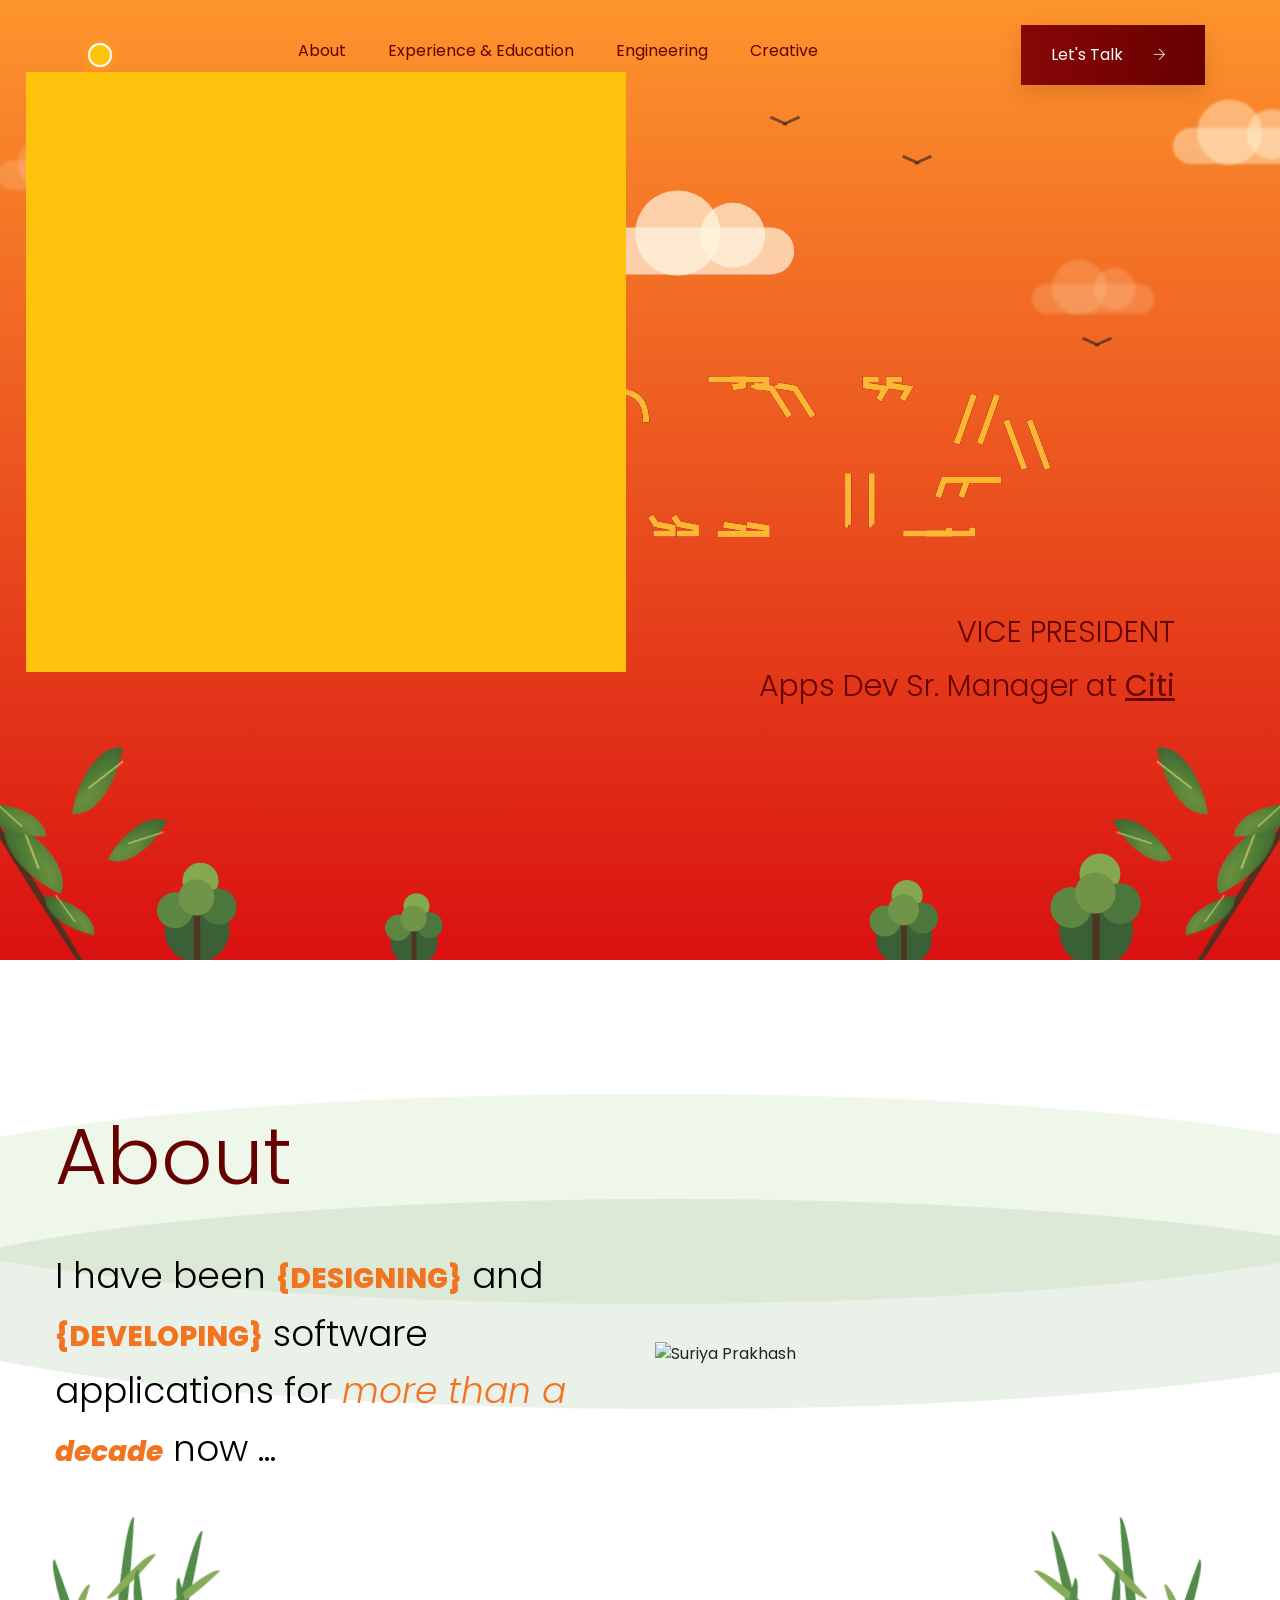
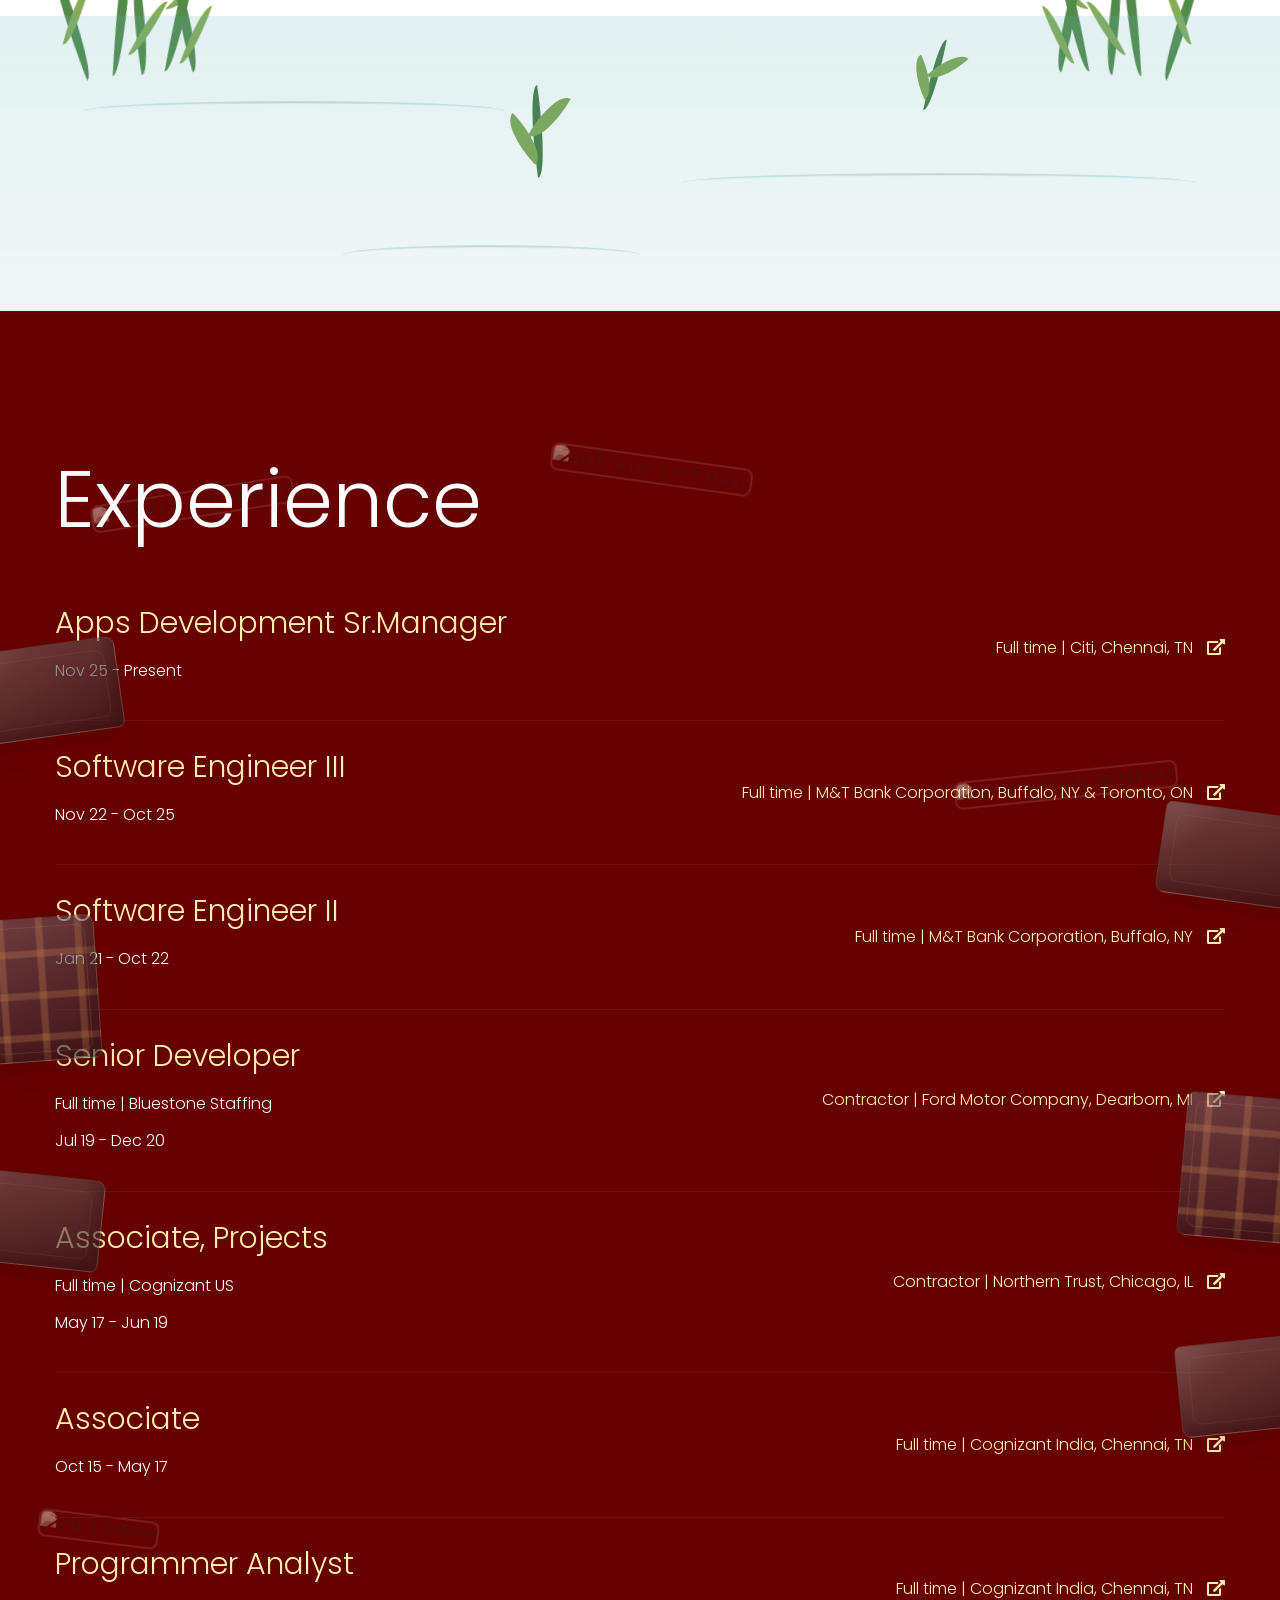
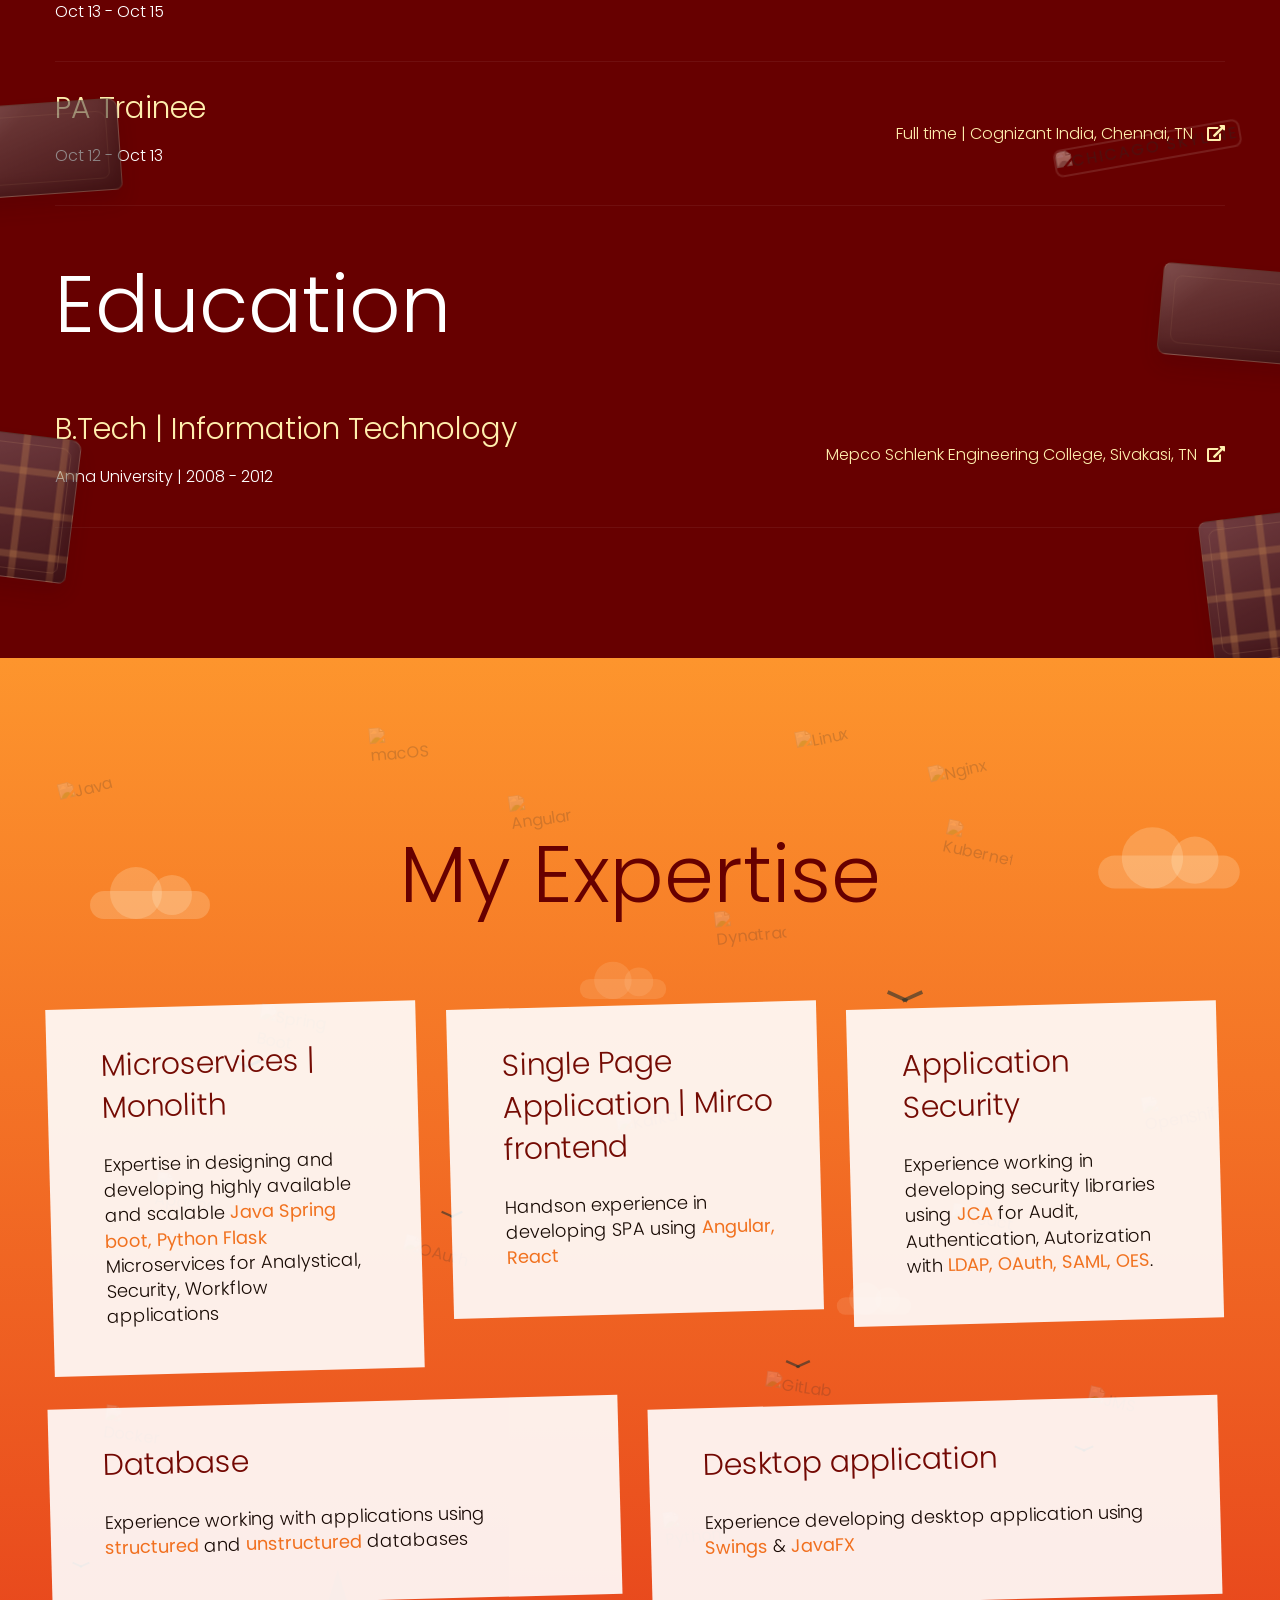
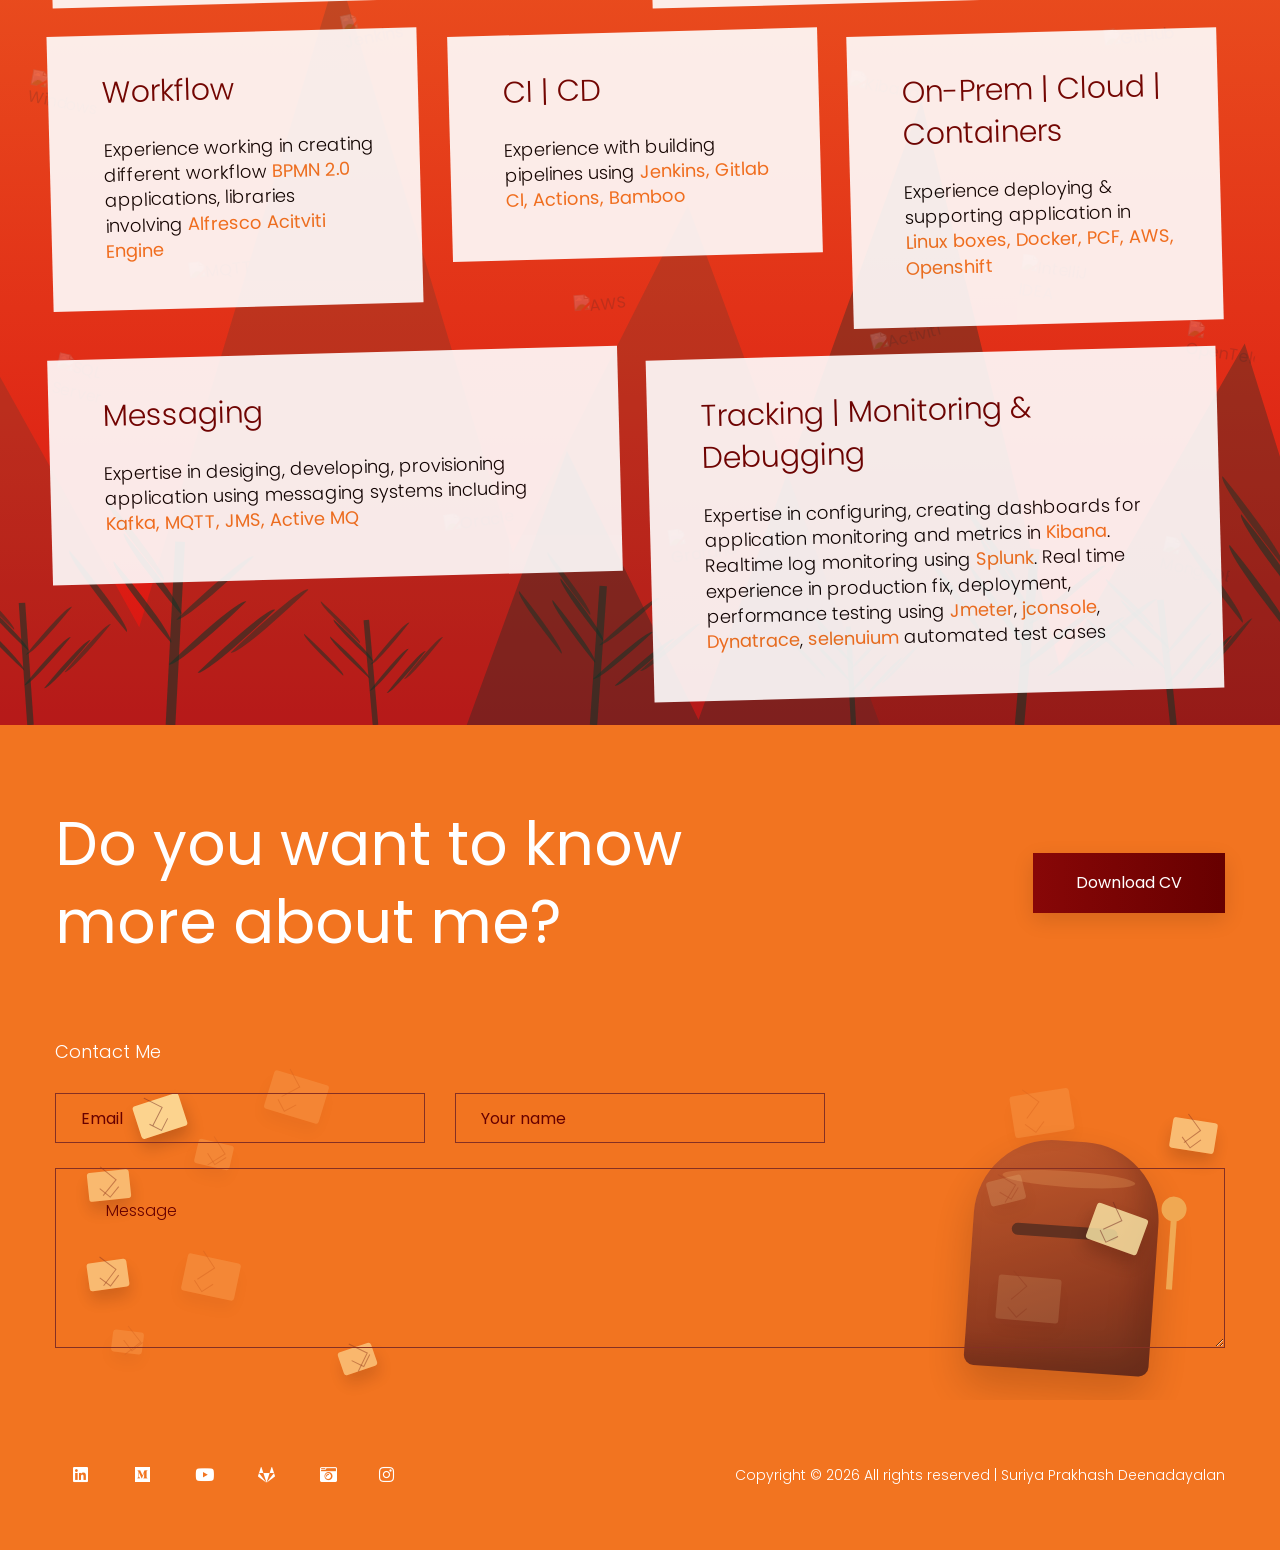
==== commit 833aa793: "fixed the links" ====
--- a/index.html
+++ b/index.html
@@ -99,7 +99,7 @@
                                                 <a href="https://labs.suriyaprakhash.com" target="_blank">Labs</a>
                                             </li>
                                             <li>
-                                                <a href="https://medium.suriyaprakhash.com" target="_blank">Blog</a>
+                                                <a href="https://suriyaprakhash.medium.com/" target="_blank">Blog</a>
                                             </li>
                                         </ul>
                                     </li>
@@ -110,7 +110,7 @@
                                                     target="_blank">YouTube</a>
                                             </li>
                                             <li>
-                                                <a href="https://photography.suriyaprakhash.com"
+                                                <a href="https://suriyaprakhash.myportfolio.com/"
                                                     target="_blank">Photography</a>
                                                 <!-- <ul class="submenu">
                                                     <li><a href="https://photography.suriyaprakhash.com/landscape"
@@ -122,7 +122,7 @@
                                                 </ul> -->
                                             </li>
                                             <li>
-                                                <a href="https://photography.suriyaprakhash.com/designs"
+                                                <a href="https://suriyaprakhash.myportfolio.com/designs"
                                                     target="_blank">Design</a>
                                             </li>
                                         </ul>
--- a/assets/css/mystyle.css
+++ b/assets/css/mystyle.css
@@ -332,6 +332,32 @@
   pointer-events: none;
   top: 72px;
   z-index: 5;
+}
+
+.main-menu #navigation a {
+  overflow: hidden;
+  position: relative;
+  transition: color .3s ease, text-shadow .3s ease;
+}
+
+.main-menu #navigation a::after {
+  background: linear-gradient(90deg, transparent, rgba(255, 239, 174, .95), transparent);
+  bottom: 3px;
+  content: '';
+  height: 2px;
+  left: -120%;
+  position: absolute;
+  transition: left .55s ease;
+  width: 100%;
+}
+
+.main-menu #navigation a:hover {
+  color: #ffe9aa;
+  text-shadow: 0 0 10px rgba(255, 225, 145, .8);
+}
+
+.main-menu #navigation a:hover::after {
+  left: 120%;
 }
 
 .slider-area {
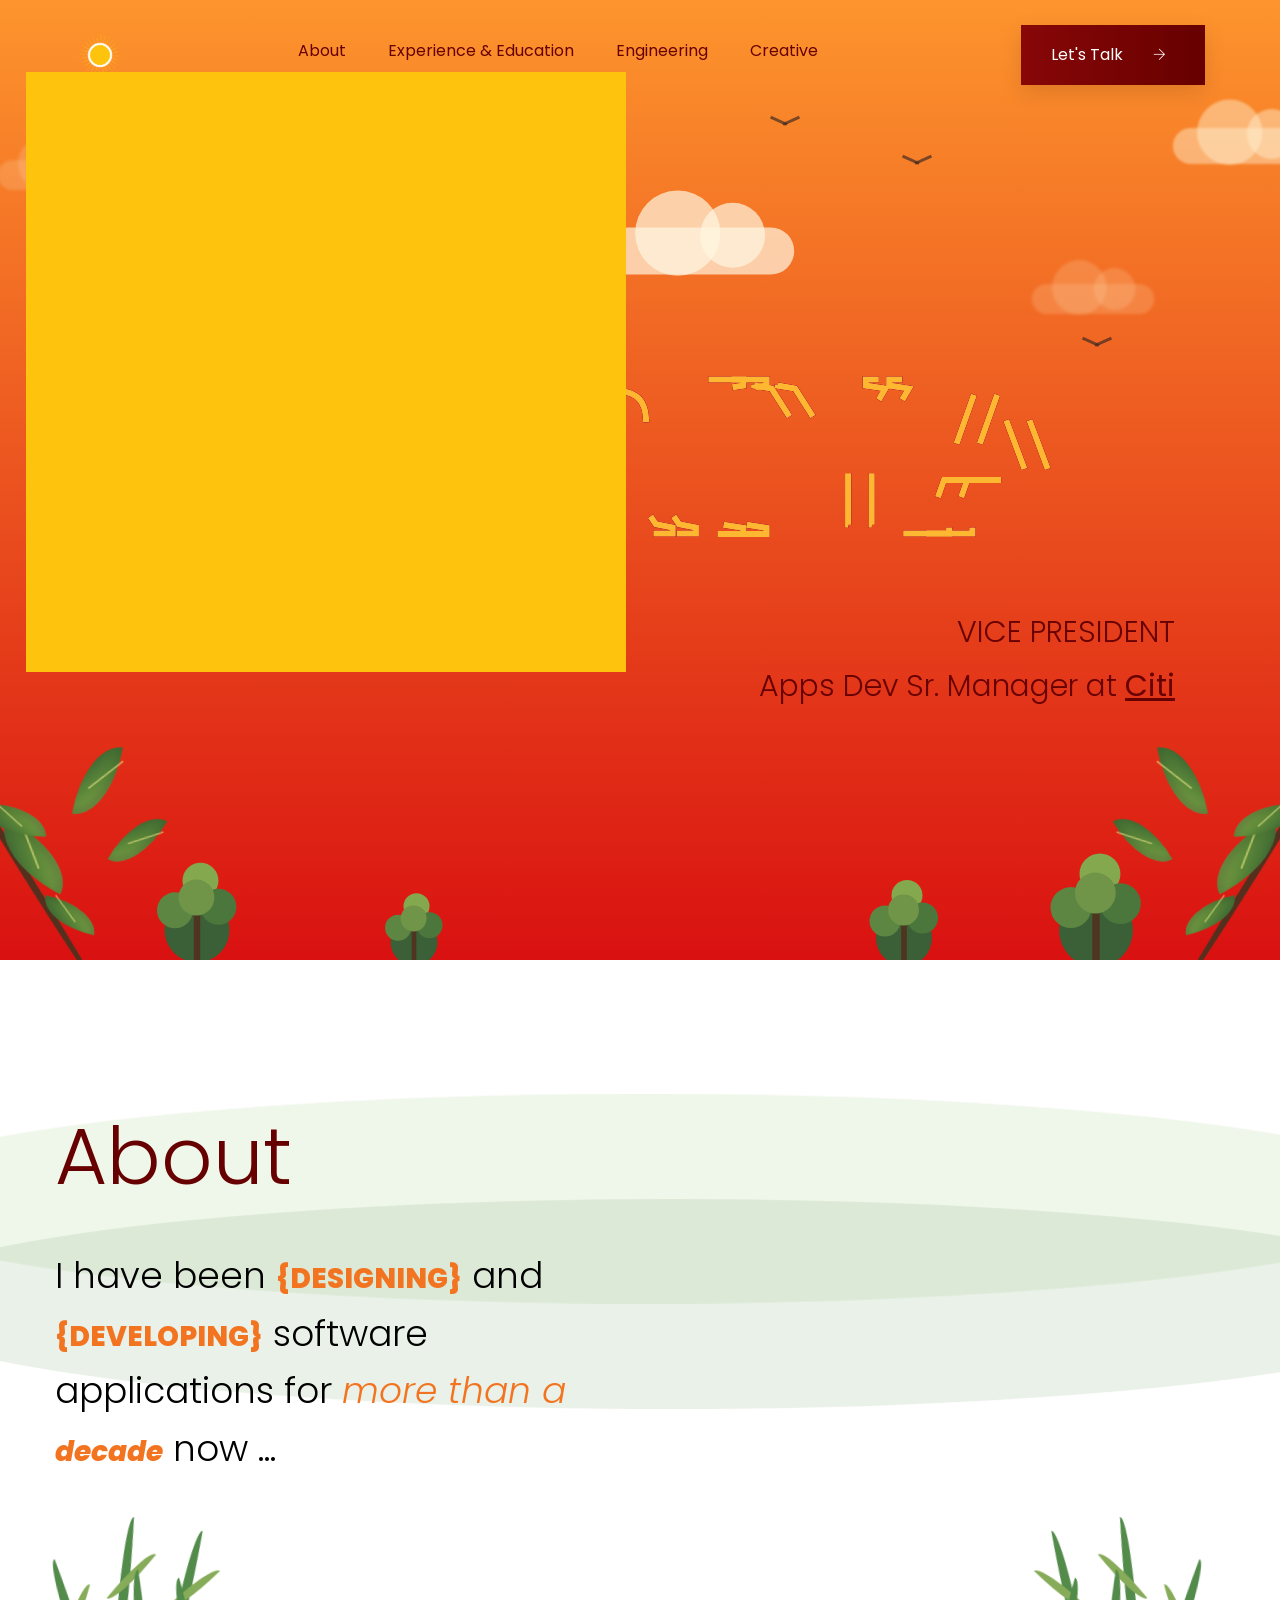
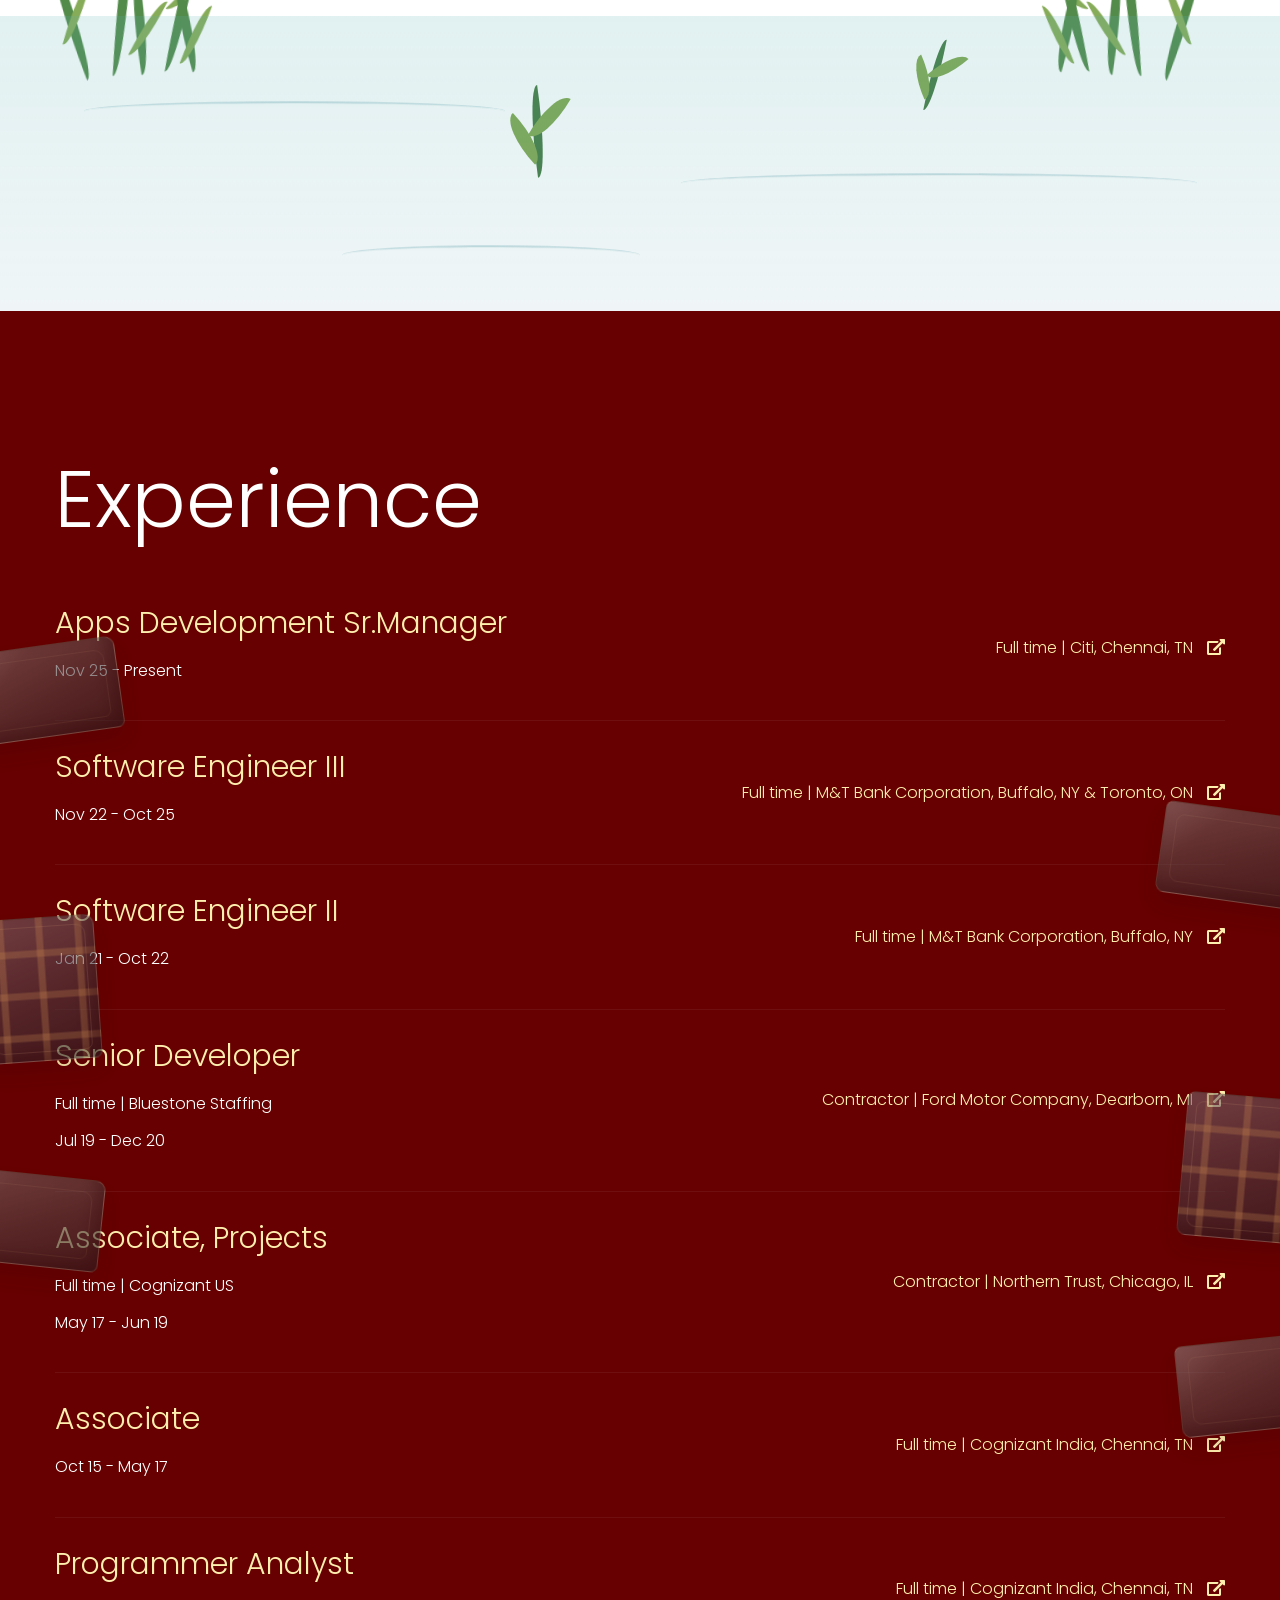
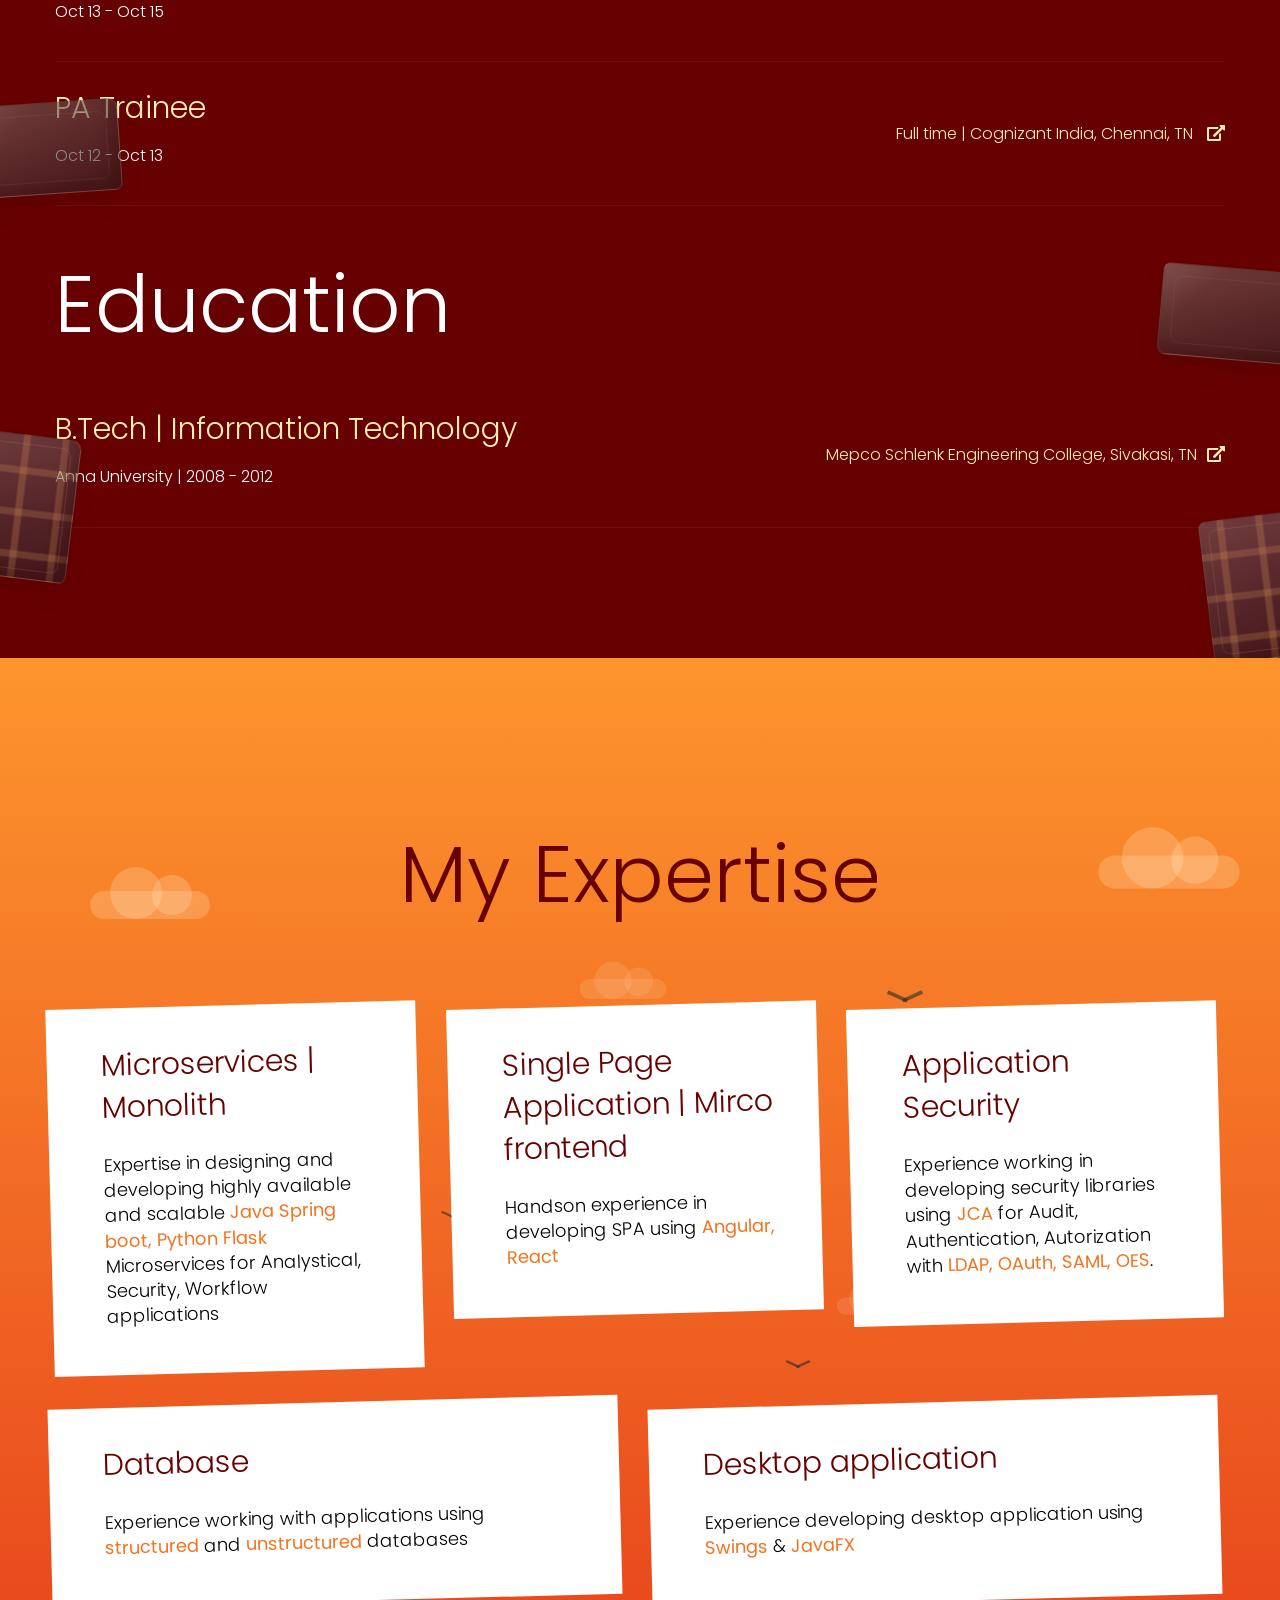
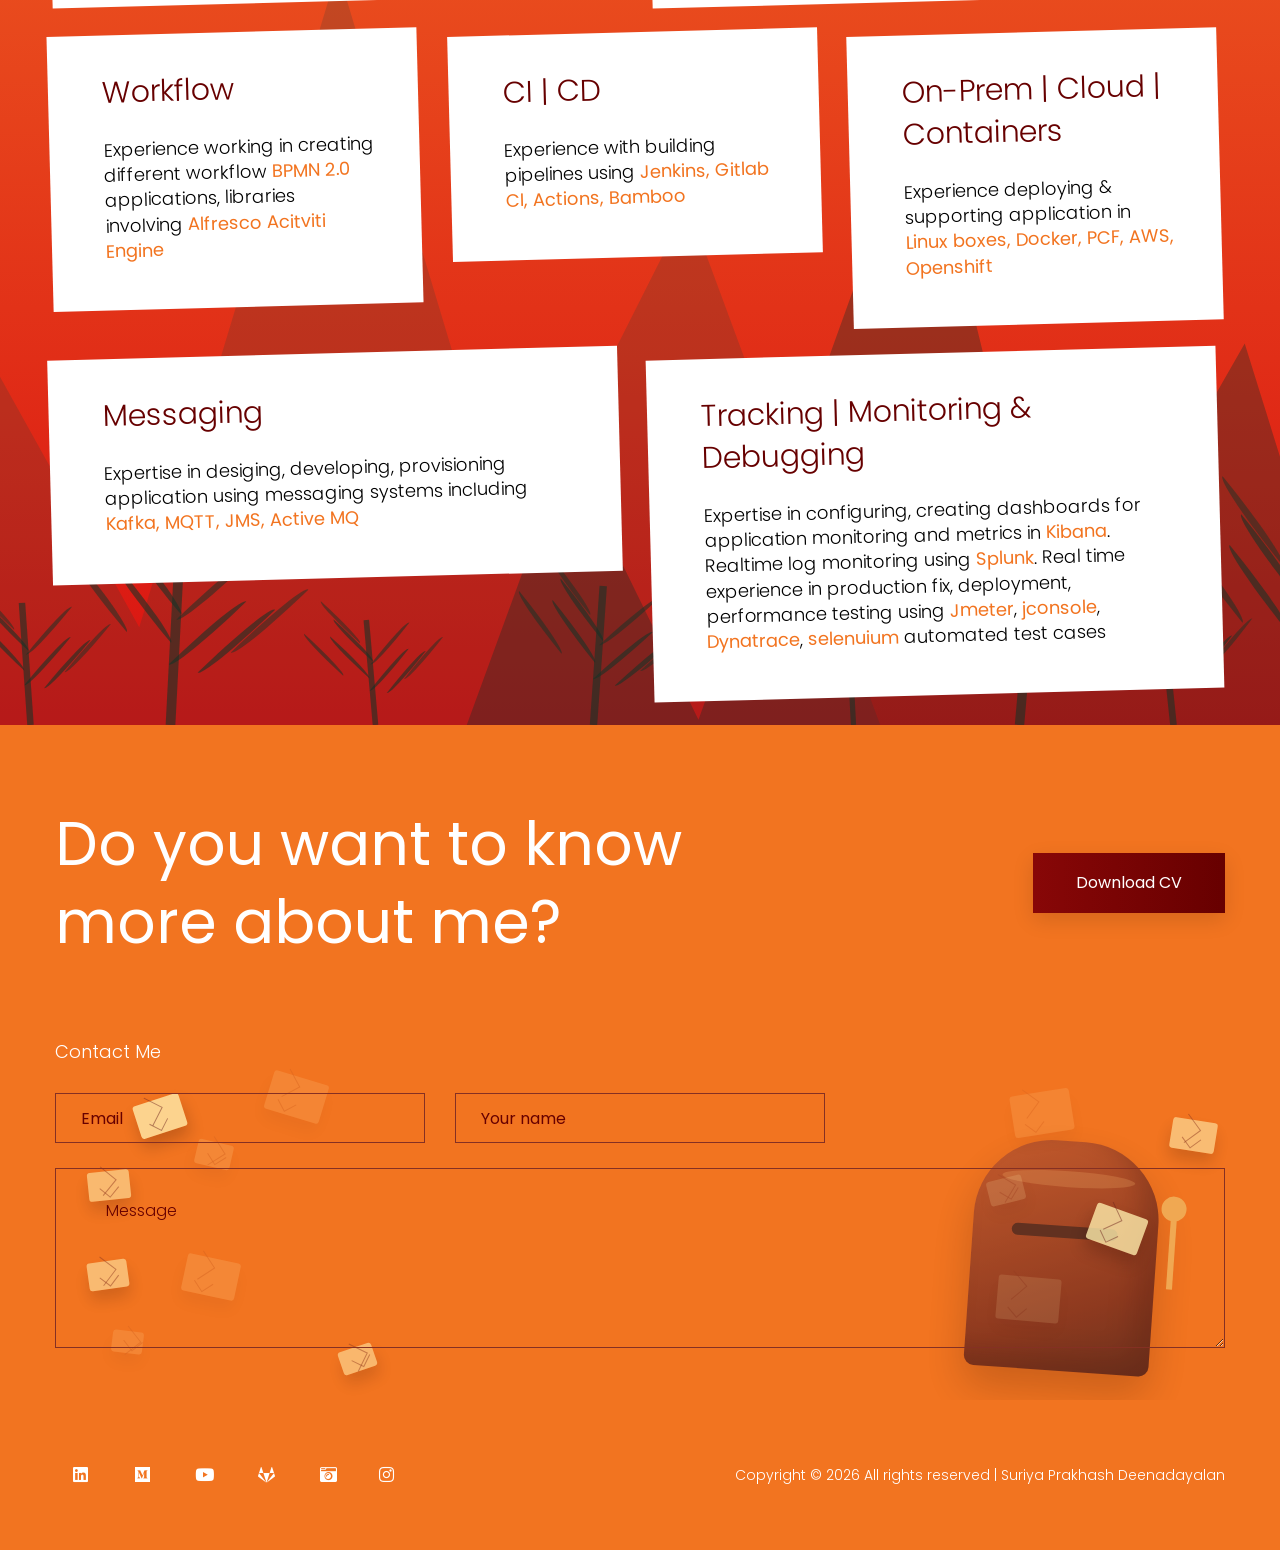
==== commit 73336c3e: "load images dynamicall" ====
--- a/index.html
+++ b/index.html
@@ -7,6 +7,13 @@
     <title> Suriya | Protfolio</title>
     <meta name="description" content="">
     <meta name="viewport" content="width=device-width, initial-scale=1">
+    <script>
+        document.addEventListener('error', function (event) {
+            if (event.target.tagName === 'IMG') {
+                event.target.hidden = true;
+            }
+        }, true);
+    </script>
     <link rel="manifest" href="site.webmanifest">
     <link rel="shortcut icon" type="image/x-icon" href="assets/img/favicon.ico">
 
@@ -311,7 +318,7 @@
                     <div class="col-lg-6">
                         <div class="about-img reveal">
                             <div class="about-portrait">
-                                <img src="/assets/img/mypicture.jpg" alt="Suriya Prakhash">
+                                <img src="/assets/img/mypicture.jpg" alt="Suriya Prakhash" loading="lazy" decoding="async">
                             </div>
                         </div>
                     </div>
@@ -343,11 +350,11 @@
         <!--? May-about Start -->
         <div id="exp-edu" class="may-about section-padding40">
             <div class="experience-collage" aria-hidden="true">
-                <span class="city-stamp city-chennai"><img src="https://images.unsplash.com/photo-1582510003544-4d00b7f74220?auto=format&fit=crop&w=900&q=80" alt="Temple in Chennai"></span>
-                <span class="city-stamp city-buffalo"><img src="https://commons.wikimedia.org/wiki/Special:FilePath/Buffalo%20City%20Hall.jpg" alt="Buffalo City Hall"></span>
-                <span class="city-stamp city-dearborn"><img src="https://commons.wikimedia.org/wiki/Special:FilePath/Henry%20Ford%20Museum.jpg" alt="Henry Ford Museum"></span>
-                <span class="city-stamp city-toronto"><img src="https://commons.wikimedia.org/wiki/Special:FilePath/CN%20Tower.jpg" alt="CN Tower"></span>
-                <span class="city-stamp city-chicago"><img src="https://images.unsplash.com/photo-1477959858617-67f85cf4f1df?auto=format&fit=crop&w=900&q=80" alt="Chicago skyline"></span>
+                <span class="city-stamp city-chennai"><img src="https://images.unsplash.com/photo-1582510003544-4d00b7f74220?auto=format&fit=crop&w=900&q=80" alt="Temple in Chennai" loading="lazy" decoding="async"></span>
+                <span class="city-stamp city-buffalo"><img src="https://commons.wikimedia.org/wiki/Special:FilePath/Buffalo%20City%20Hall.jpg" alt="Buffalo City Hall" loading="lazy" decoding="async"></span>
+                <span class="city-stamp city-dearborn"><img src="https://commons.wikimedia.org/wiki/Special:FilePath/Henry%20Ford%20Museum.jpg" alt="Henry Ford Museum" loading="lazy" decoding="async"></span>
+                <span class="city-stamp city-toronto"><img src="https://commons.wikimedia.org/wiki/Special:FilePath/CN%20Tower.jpg" alt="CN Tower" loading="lazy" decoding="async"></span>
+                <span class="city-stamp city-chicago"><img src="https://images.unsplash.com/photo-1477959858617-67f85cf4f1df?auto=format&fit=crop&w=900&q=80" alt="Chicago skyline" loading="lazy" decoding="async"></span>
             </div>
             <div class="experience-stones" aria-hidden="true">
                 <span class="stone-block stone-left stone-left-one"></span>
@@ -475,7 +482,7 @@
                     </div>
                     <div class="col-lg-12 reveal">
                         <div class="education-place-picture">
-                            <img src="https://upload.wikimedia.org/wikipedia/commons/3/35/Sivakasi_fireworks1.jpg" alt="Sivakasi fireworks, Tamil Nadu">
+                            <img src="https://upload.wikimedia.org/wikipedia/commons/3/35/Sivakasi_fireworks1.jpg" alt="Sivakasi fireworks, Tamil Nadu" loading="lazy" decoding="async">
                         </div>
                     </div>
                     <div class="col-xl-12 reveal">
@@ -521,36 +528,36 @@
                 <span class="expertise-bird bird-six"></span>
             </div>
             <div class="expertise-logo-cloud" aria-hidden="true">
-                <span class="tech-mark tech-java"><img src="https://cdn.jsdelivr.net/gh/devicons/devicon/icons/java/java-original.svg" alt="Java"></span>
-                <span class="tech-mark tech-spring"><img src="https://cdn.jsdelivr.net/gh/devicons/devicon/icons/spring/spring-original.svg" alt="Spring Boot"></span>
-                <span class="tech-mark tech-angular"><img src="https://cdn.jsdelivr.net/gh/devicons/devicon/icons/angular/angular-original.svg" alt="Angular"></span>
-                <span class="tech-mark tech-kubernetes"><img src="https://cdn.jsdelivr.net/gh/devicons/devicon/icons/kubernetes/kubernetes-plain.svg" alt="Kubernetes"></span>
-                <span class="tech-mark tech-openshift"><img src="https://cdn.simpleicons.org/redhatopenshift" alt="OpenShift"></span>
-                <span class="tech-mark tech-docker"><img src="https://cdn.jsdelivr.net/gh/devicons/devicon/icons/docker/docker-original.svg" alt="Docker"></span>
-                <span class="tech-mark tech-jenkins"><img src="https://cdn.jsdelivr.net/gh/devicons/devicon/icons/jenkins/jenkins-original.svg" alt="Jenkins"></span>
-                <span class="tech-mark tech-gitlab"><img src="https://cdn.jsdelivr.net/gh/devicons/devicon/icons/gitlab/gitlab-original.svg" alt="GitLab"></span>
-                <span class="tech-mark tech-github"><img src="https://cdn.jsdelivr.net/gh/devicons/devicon/icons/github/github-original.svg" alt="GitHub"></span>
-                <span class="tech-mark tech-aws"><img src="https://cdn.jsdelivr.net/gh/devicons/devicon/icons/amazonwebservices/amazonwebservices-original-wordmark.svg" alt="AWS"></span>
-                <span class="tech-mark tech-sql"><img src="https://cdn.jsdelivr.net/gh/devicons/devicon/icons/microsoftsqlserver/microsoftsqlserver-plain.svg" alt="SQL Server"></span>
-                <span class="tech-mark tech-kafka"><img src="https://cdn.jsdelivr.net/gh/devicons/devicon/icons/apachekafka/apachekafka-original.svg" alt="Kafka"></span>
-                <span class="tech-mark tech-otel"><img src="https://cdn.simpleicons.org/opentelemetry" alt="OpenTelemetry"></span>
-                <span class="tech-mark tech-oauth"><img src="https://cdn.simpleicons.org/oauth" alt="OAuth"></span>
-                <span class="tech-mark tech-activiti"><img src="https://cdn.simpleicons.org/activiti" alt="Activiti"></span>
-                <span class="tech-mark tech-mqtt"><img src="https://cdn.simpleicons.org/mqtt" alt="MQTT"></span>
-                <span class="tech-mark tech-jms"><img src="https://cdn.simpleicons.org/apache" alt="JMS"></span>
-                <span class="tech-mark tech-dynatrace"><img src="https://cdn.simpleicons.org/dynatrace" alt="Dynatrace"></span>
-                <span class="tech-mark tech-kibana"><img src="https://cdn.jsdelivr.net/gh/devicons/devicon/icons/kibana/kibana-original.svg" alt="Kibana"></span>
-                <span class="tech-mark tech-grafana"><img src="https://cdn.jsdelivr.net/gh/devicons/devicon/icons/grafana/grafana-original.svg" alt="Grafana"></span>
-                <span class="tech-mark tech-apache"><img src="https://cdn.jsdelivr.net/gh/devicons/devicon/icons/apache/apache-original.svg" alt="Apache"></span>
-                <span class="tech-mark tech-nginx"><img src="https://cdn.jsdelivr.net/gh/devicons/devicon/icons/nginx/nginx-original.svg" alt="Nginx"></span>
-                <span class="tech-mark tech-react"><img src="https://cdn.jsdelivr.net/gh/devicons/devicon/icons/react/react-original.svg" alt="React"></span>
-                <span class="tech-mark tech-oracle"><img src="https://cdn.jsdelivr.net/gh/devicons/devicon/icons/oracle/oracle-original.svg" alt="Oracle"></span>
-                <span class="tech-mark tech-mongodb"><img src="https://cdn.jsdelivr.net/gh/devicons/devicon/icons/mongodb/mongodb-original.svg" alt="MongoDB"></span>
-                <span class="tech-mark tech-python"><img src="https://cdn.jsdelivr.net/gh/devicons/devicon/icons/python/python-original.svg" alt="Python"></span>
-                <span class="tech-mark tech-intellij"><img src="https://cdn.jsdelivr.net/gh/devicons/devicon/icons/intellij/intellij-original.svg" alt="IntelliJ IDEA"></span>
-                <span class="tech-mark tech-mac"><img src="https://cdn.jsdelivr.net/gh/devicons/devicon/icons/apple/apple-original.svg" alt="macOS"></span>
-                <span class="tech-mark tech-windows"><img src="https://cdn.jsdelivr.net/gh/devicons/devicon/icons/windows8/windows8-original.svg" alt="Windows"></span>
-                <span class="tech-mark tech-linux"><img src="https://cdn.jsdelivr.net/gh/devicons/devicon/icons/linux/linux-original.svg" alt="Linux"></span>
+                <span class="tech-mark tech-java"><img src="https://cdn.jsdelivr.net/gh/devicons/devicon/icons/java/java-original.svg" alt="Java" loading="lazy" decoding="async"></span>
+                <span class="tech-mark tech-spring"><img src="https://cdn.jsdelivr.net/gh/devicons/devicon/icons/spring/spring-original.svg" alt="Spring Boot" loading="lazy" decoding="async"></span>
+                <span class="tech-mark tech-angular"><img src="https://cdn.jsdelivr.net/gh/devicons/devicon/icons/angular/angular-original.svg" alt="Angular" loading="lazy" decoding="async"></span>
+                <span class="tech-mark tech-kubernetes"><img src="https://cdn.jsdelivr.net/gh/devicons/devicon/icons/kubernetes/kubernetes-plain.svg" alt="Kubernetes" loading="lazy" decoding="async"></span>
+                <span class="tech-mark tech-openshift"><img src="https://cdn.simpleicons.org/redhatopenshift" alt="OpenShift" loading="lazy" decoding="async"></span>
+                <span class="tech-mark tech-docker"><img src="https://cdn.jsdelivr.net/gh/devicons/devicon/icons/docker/docker-original.svg" alt="Docker" loading="lazy" decoding="async"></span>
+                <span class="tech-mark tech-jenkins"><img src="https://cdn.jsdelivr.net/gh/devicons/devicon/icons/jenkins/jenkins-original.svg" alt="Jenkins" loading="lazy" decoding="async"></span>
+                <span class="tech-mark tech-gitlab"><img src="https://cdn.jsdelivr.net/gh/devicons/devicon/icons/gitlab/gitlab-original.svg" alt="GitLab" loading="lazy" decoding="async"></span>
+                <span class="tech-mark tech-github"><img src="https://cdn.jsdelivr.net/gh/devicons/devicon/icons/github/github-original.svg" alt="GitHub" loading="lazy" decoding="async"></span>
+                <span class="tech-mark tech-aws"><img src="https://cdn.jsdelivr.net/gh/devicons/devicon/icons/amazonwebservices/amazonwebservices-original-wordmark.svg" alt="AWS" loading="lazy" decoding="async"></span>
+                <span class="tech-mark tech-sql"><img src="https://cdn.jsdelivr.net/gh/devicons/devicon/icons/microsoftsqlserver/microsoftsqlserver-plain.svg" alt="SQL Server" loading="lazy" decoding="async"></span>
+                <span class="tech-mark tech-kafka"><img src="https://cdn.jsdelivr.net/gh/devicons/devicon/icons/apachekafka/apachekafka-original.svg" alt="Kafka" loading="lazy" decoding="async"></span>
+                <span class="tech-mark tech-otel"><img src="https://cdn.simpleicons.org/opentelemetry" alt="OpenTelemetry" loading="lazy" decoding="async"></span>
+                <span class="tech-mark tech-oauth"><img src="https://cdn.simpleicons.org/oauth" alt="OAuth" loading="lazy" decoding="async"></span>
+                <span class="tech-mark tech-activiti"><img src="https://cdn.simpleicons.org/activiti" alt="Activiti" loading="lazy" decoding="async"></span>
+                <span class="tech-mark tech-mqtt"><img src="https://cdn.simpleicons.org/mqtt" alt="MQTT" loading="lazy" decoding="async"></span>
+                <span class="tech-mark tech-jms"><img src="https://cdn.simpleicons.org/apache" alt="JMS" loading="lazy" decoding="async"></span>
+                <span class="tech-mark tech-dynatrace"><img src="https://cdn.simpleicons.org/dynatrace" alt="Dynatrace" loading="lazy" decoding="async"></span>
+                <span class="tech-mark tech-kibana"><img src="https://cdn.jsdelivr.net/gh/devicons/devicon/icons/kibana/kibana-original.svg" alt="Kibana" loading="lazy" decoding="async"></span>
+                <span class="tech-mark tech-grafana"><img src="https://cdn.jsdelivr.net/gh/devicons/devicon/icons/grafana/grafana-original.svg" alt="Grafana" loading="lazy" decoding="async"></span>
+                <span class="tech-mark tech-apache"><img src="https://cdn.jsdelivr.net/gh/devicons/devicon/icons/apache/apache-original.svg" alt="Apache" loading="lazy" decoding="async"></span>
+                <span class="tech-mark tech-nginx"><img src="https://cdn.jsdelivr.net/gh/devicons/devicon/icons/nginx/nginx-original.svg" alt="Nginx" loading="lazy" decoding="async"></span>
+                <span class="tech-mark tech-react"><img src="https://cdn.jsdelivr.net/gh/devicons/devicon/icons/react/react-original.svg" alt="React" loading="lazy" decoding="async"></span>
+                <span class="tech-mark tech-oracle"><img src="https://cdn.jsdelivr.net/gh/devicons/devicon/icons/oracle/oracle-original.svg" alt="Oracle" loading="lazy" decoding="async"></span>
+                <span class="tech-mark tech-mongodb"><img src="https://cdn.jsdelivr.net/gh/devicons/devicon/icons/mongodb/mongodb-original.svg" alt="MongoDB" loading="lazy" decoding="async"></span>
+                <span class="tech-mark tech-python"><img src="https://cdn.jsdelivr.net/gh/devicons/devicon/icons/python/python-original.svg" alt="Python" loading="lazy" decoding="async"></span>
+                <span class="tech-mark tech-intellij"><img src="https://cdn.jsdelivr.net/gh/devicons/devicon/icons/intellij/intellij-original.svg" alt="IntelliJ IDEA" loading="lazy" decoding="async"></span>
+                <span class="tech-mark tech-mac"><img src="https://cdn.jsdelivr.net/gh/devicons/devicon/icons/apple/apple-original.svg" alt="macOS" loading="lazy" decoding="async"></span>
+                <span class="tech-mark tech-windows"><img src="https://cdn.jsdelivr.net/gh/devicons/devicon/icons/windows8/windows8-original.svg" alt="Windows" loading="lazy" decoding="async"></span>
+                <span class="tech-mark tech-linux"><img src="https://cdn.jsdelivr.net/gh/devicons/devicon/icons/linux/linux-original.svg" alt="Linux" loading="lazy" decoding="async"></span>
             </div>
             <div class="container">
                 <div class="rwo">
--- a/assets/css/mystyle.css
+++ b/assets/css/mystyle.css
@@ -615,6 +615,9 @@
   .cloud-near-one,
   .cloud-mid-two { display: none; }
 
+  .hero-tree { display: none; }
+  .sun { display: none; }
+
   .hero-leaves {
     bottom: -62px;
     height: 205px;
@@ -1398,19 +1401,82 @@
 }
 
 #expertise .single-services {
-  opacity: .9;
+  background: #fff;
+  isolation: isolate;
+  opacity: 1;
+  overflow: hidden;
   position: relative;
   transform: rotate(var(--card-tilt, 0deg)) translate(var(--card-x, 0px), var(--card-y, 0px));
-  transition: background-color .35s ease, filter .35s ease, opacity .35s ease, transform .45s cubic-bezier(.2,.75,.25,1), box-shadow .35s ease;
+  transition: filter .35s ease, opacity .35s ease, transform .45s cubic-bezier(.2,.75,.25,1), box-shadow .35s ease;
+}
+
+#expertise .single-services::before,
+#expertise .single-services::after {
+  content: "";
+  pointer-events: none;
+  position: absolute;
+}
+
+#expertise .single-services::before {
+  background: linear-gradient(135deg, #fffdf0 0%, #fff4bd 52%, #fff9de 100%);
+  inset: 0;
+  opacity: 0;
+  transition: opacity .35s ease;
+  z-index: 0;
+}
+
+#expertise .single-services::after {
+  background: linear-gradient(90deg, transparent, rgba(255, 255, 255, .85), transparent);
+  height: 100%;
+  left: -45%;
+  opacity: 0;
+  top: 0;
+  transform: translateX(-120%) skewX(-20deg);
+  width: 42%;
+  z-index: 1;
+}
+
+#expertise .single-services .services-cap {
+  position: relative;
+  z-index: 2;
 }
 
 #expertise .single-services:hover,
 #expertise .single-services.is-focused {
-  background-color: rgba(255, 239, 174, .1);
   box-shadow: 0 18px 34px rgba(25, 7, 12, .2);
-  opacity: 1;
   transform: rotate(0deg) translate(0, -8px) scale(1.045);
   z-index: 4;
+}
+
+#expertise .single-services:hover::before,
+#expertise .single-services.is-focused::before {
+  opacity: 1;
+}
+
+#expertise .single-services:hover::after,
+#expertise .single-services.is-focused::after {
+  animation: expertise-card-shine .9s ease-out;
+}
+
+#expertise .single-services:hover .services-cap h5,
+#expertise .single-services.is-focused .services-cap h5 {
+  color: #302b1b;
+  font-weight: 600;
+  text-shadow: none;
+}
+
+#expertise .single-services:hover .services-cap p,
+#expertise .single-services:hover .services-cap b,
+#expertise .single-services.is-focused .services-cap p,
+#expertise .single-services.is-focused .services-cap b {
+  color: #443d28;
+  text-shadow: none;
+}
+
+@keyframes expertise-card-shine {
+  0% { opacity: 0; transform: translateX(-120%) skewX(-20deg); }
+  20% { opacity: .8; }
+  100% { opacity: 0; transform: translateX(430%) skewX(-20deg); }
 }
 
 #expertise.is-focusing .single-services:not(:hover),
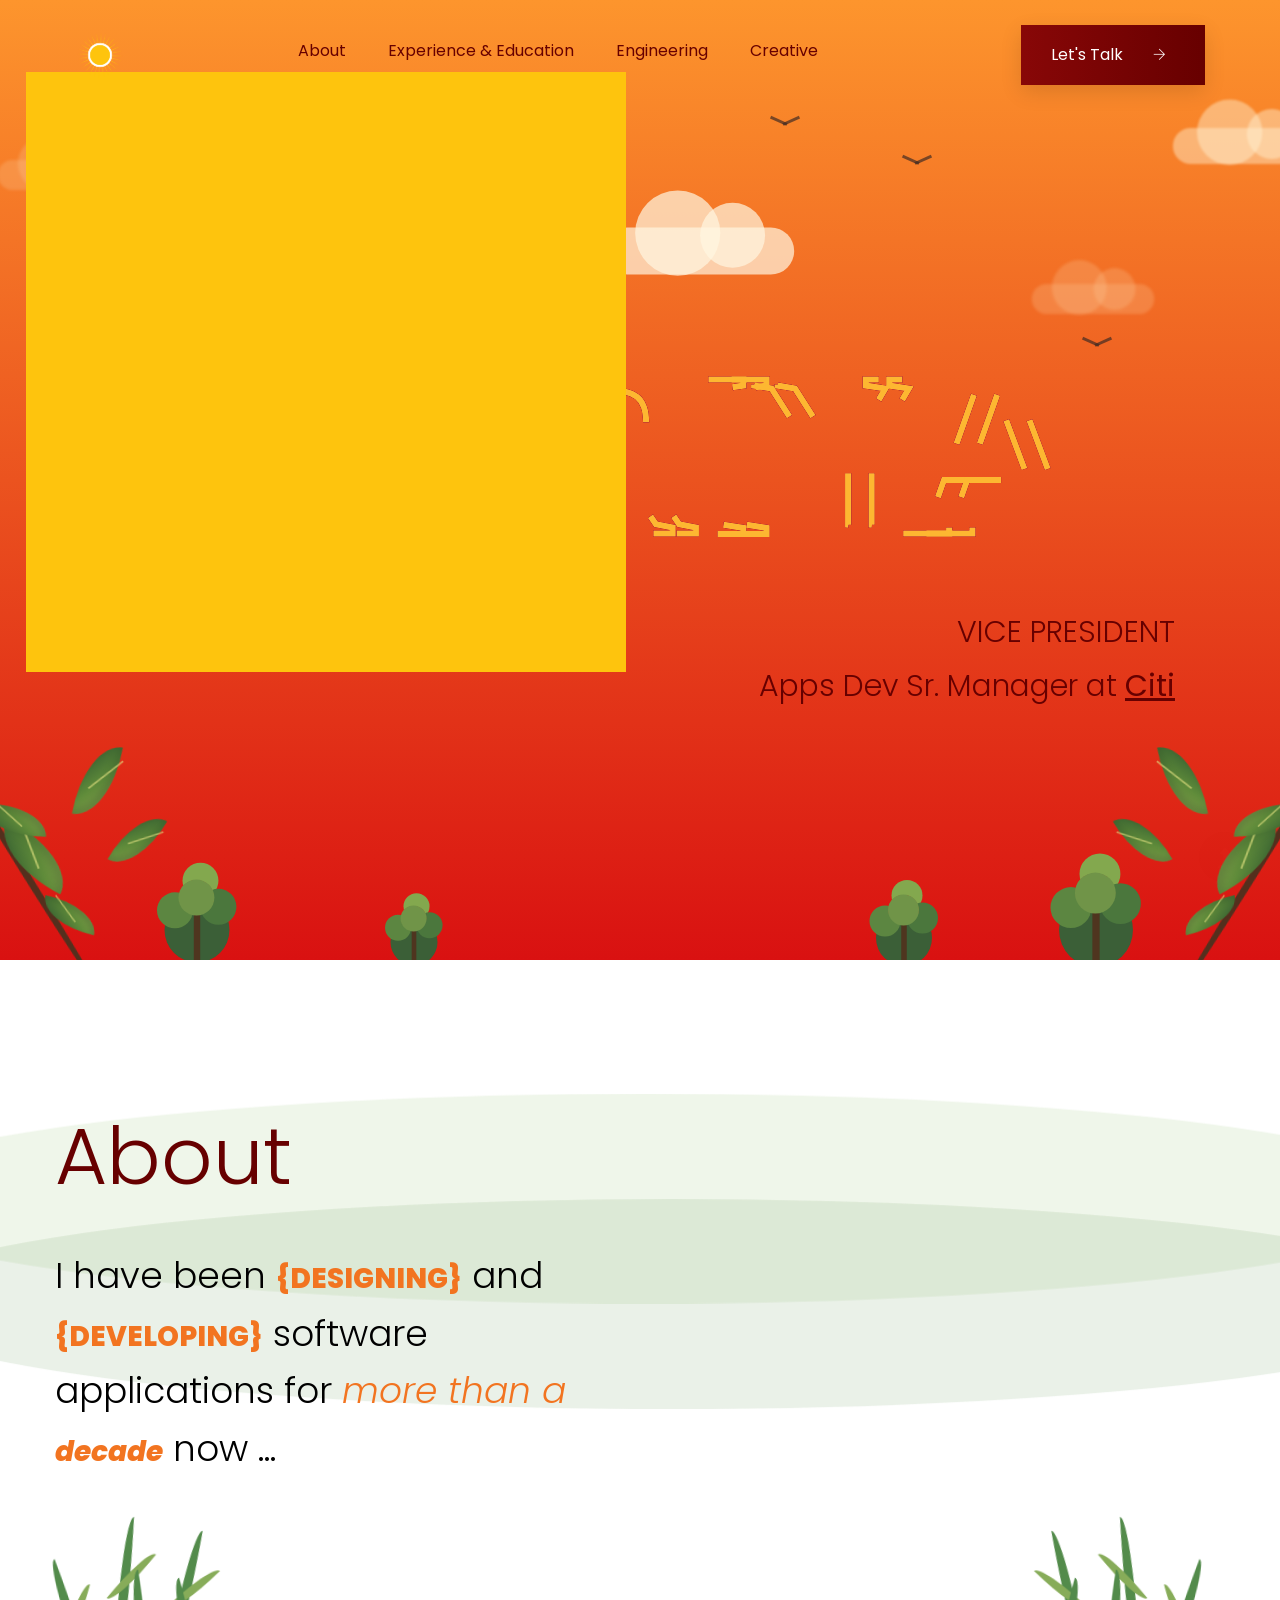
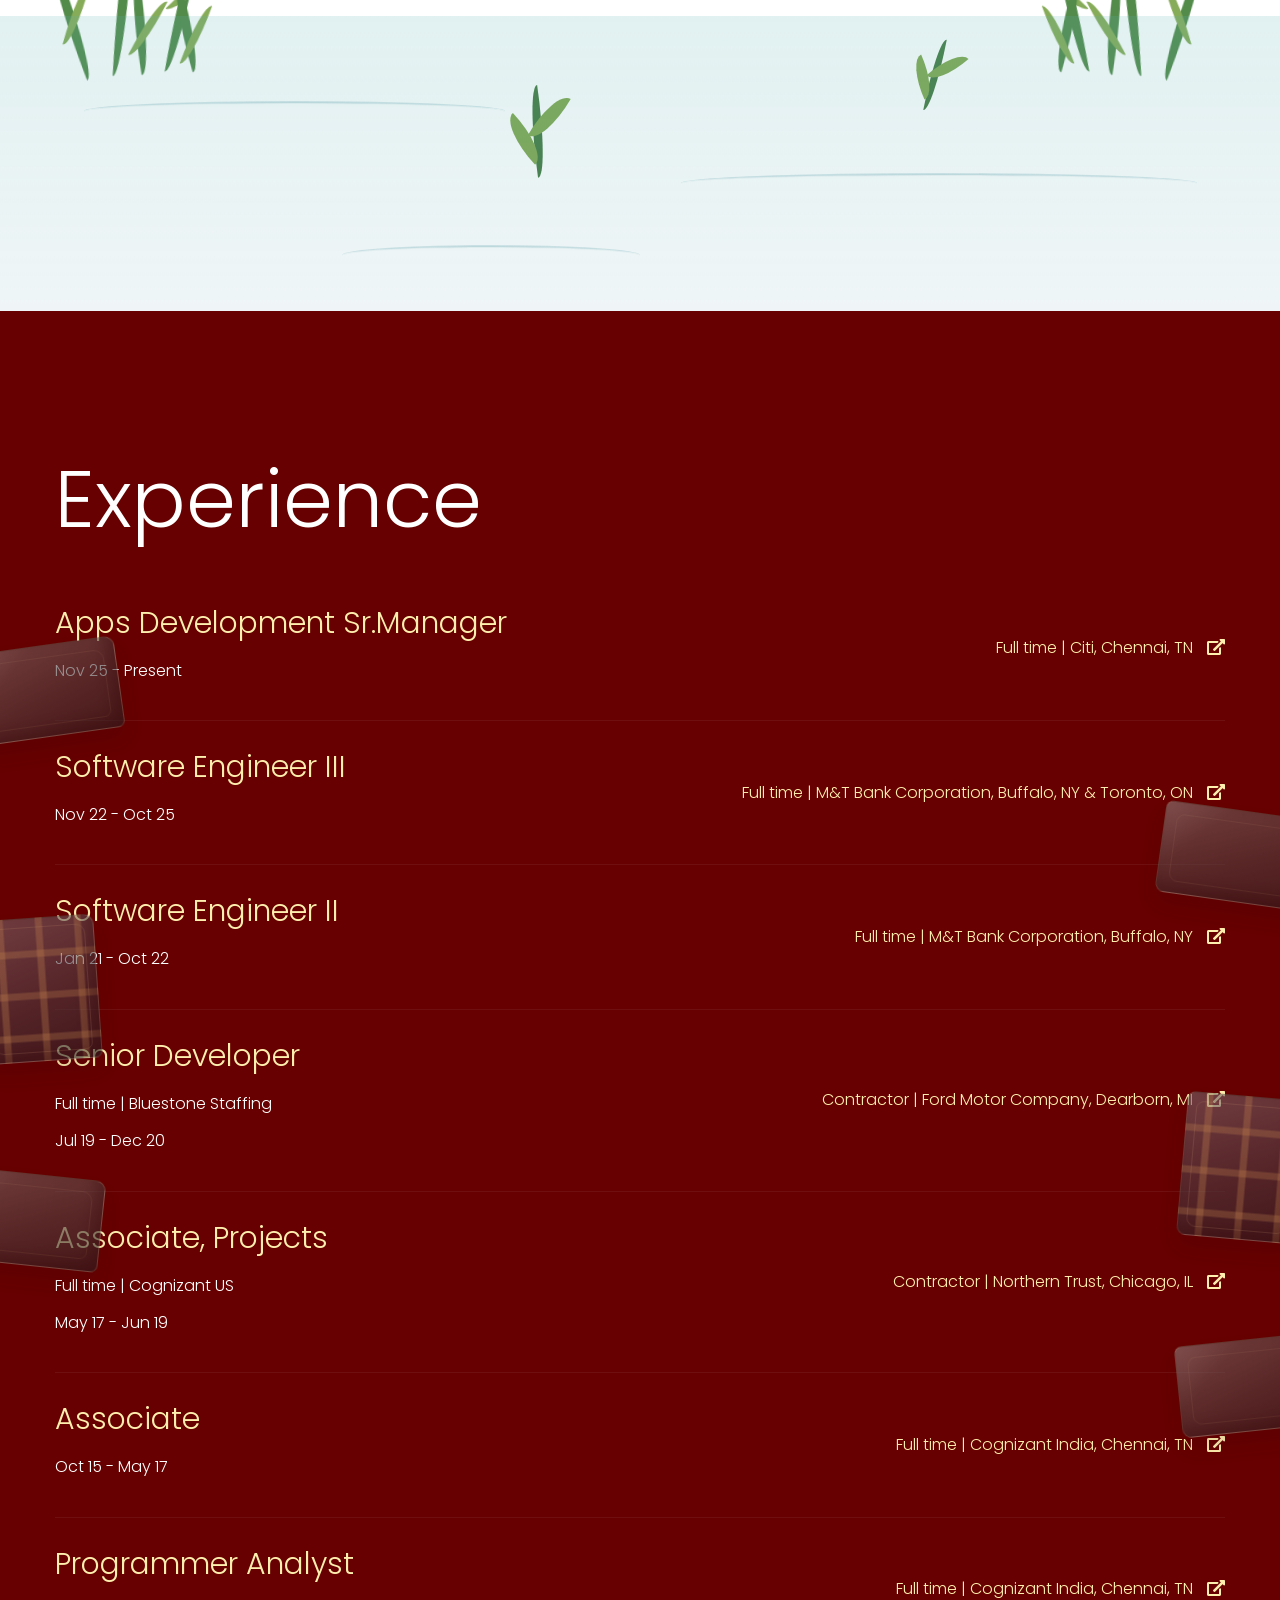
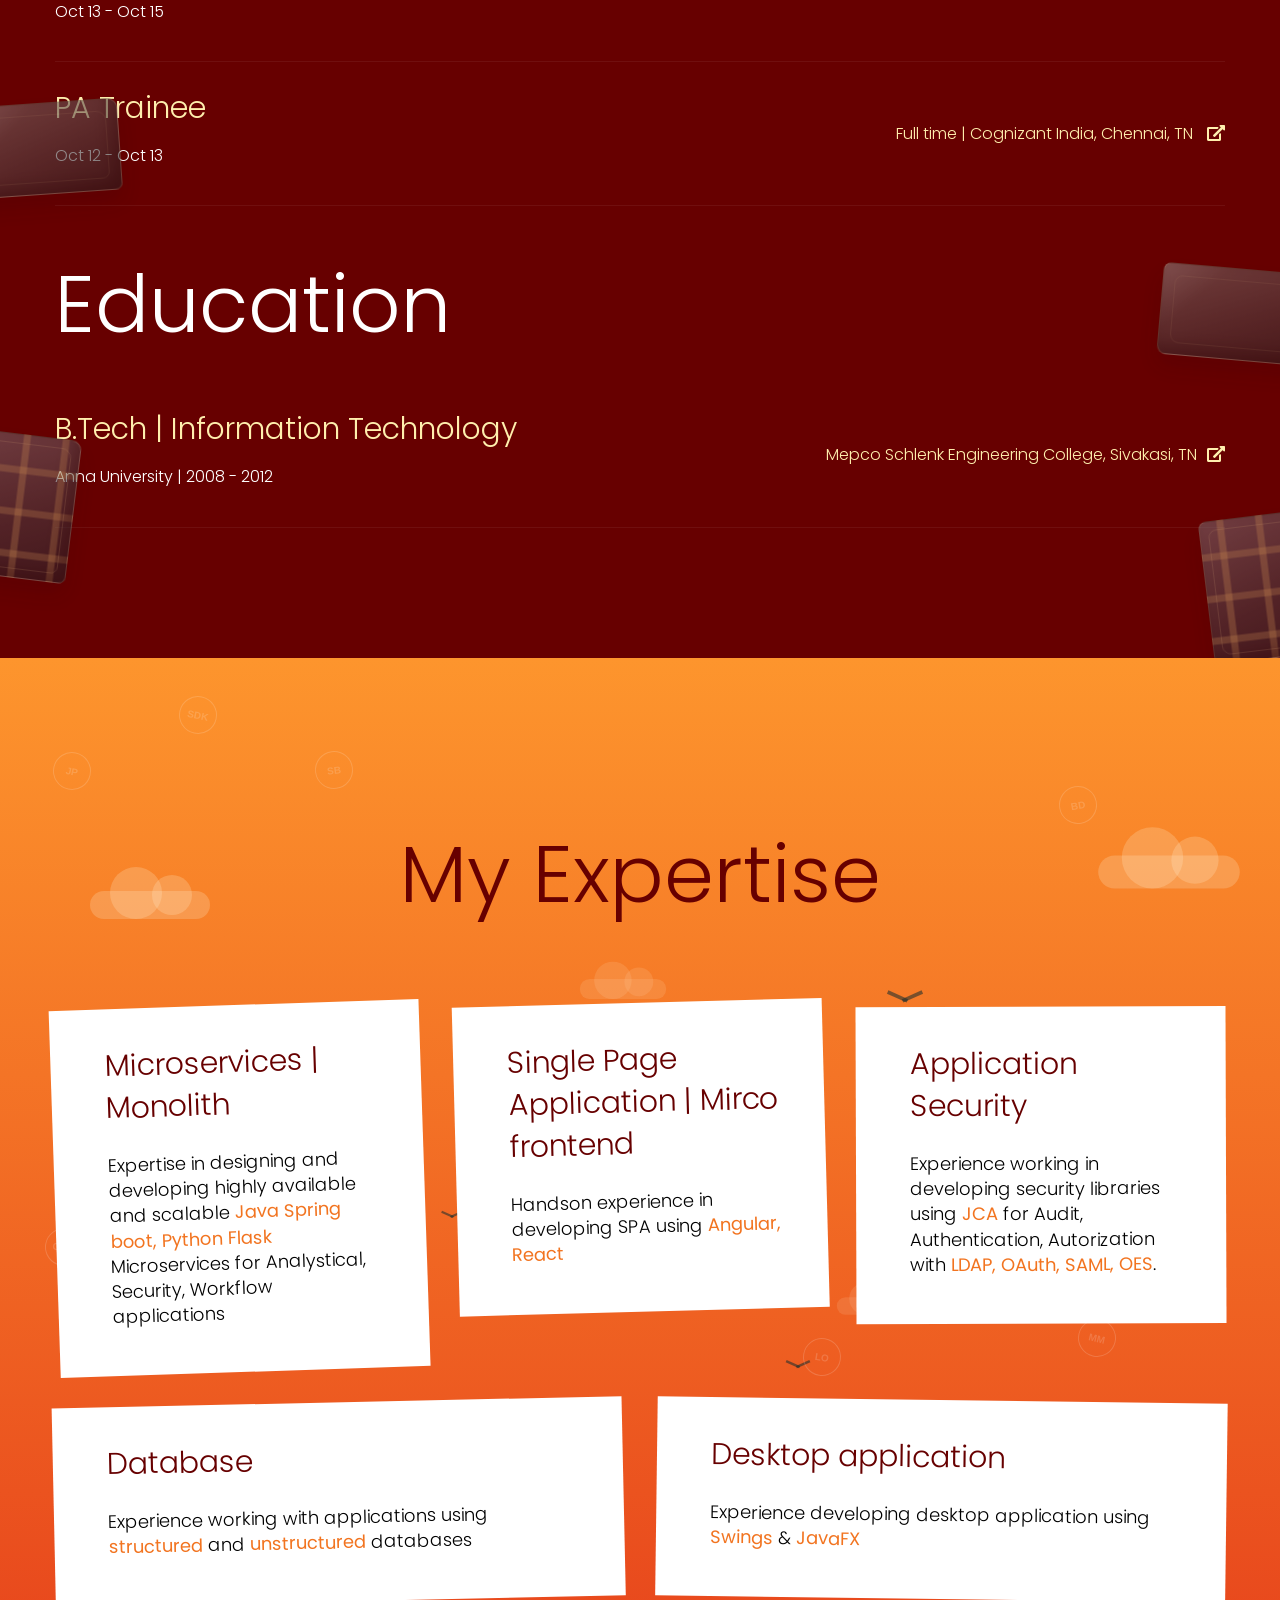
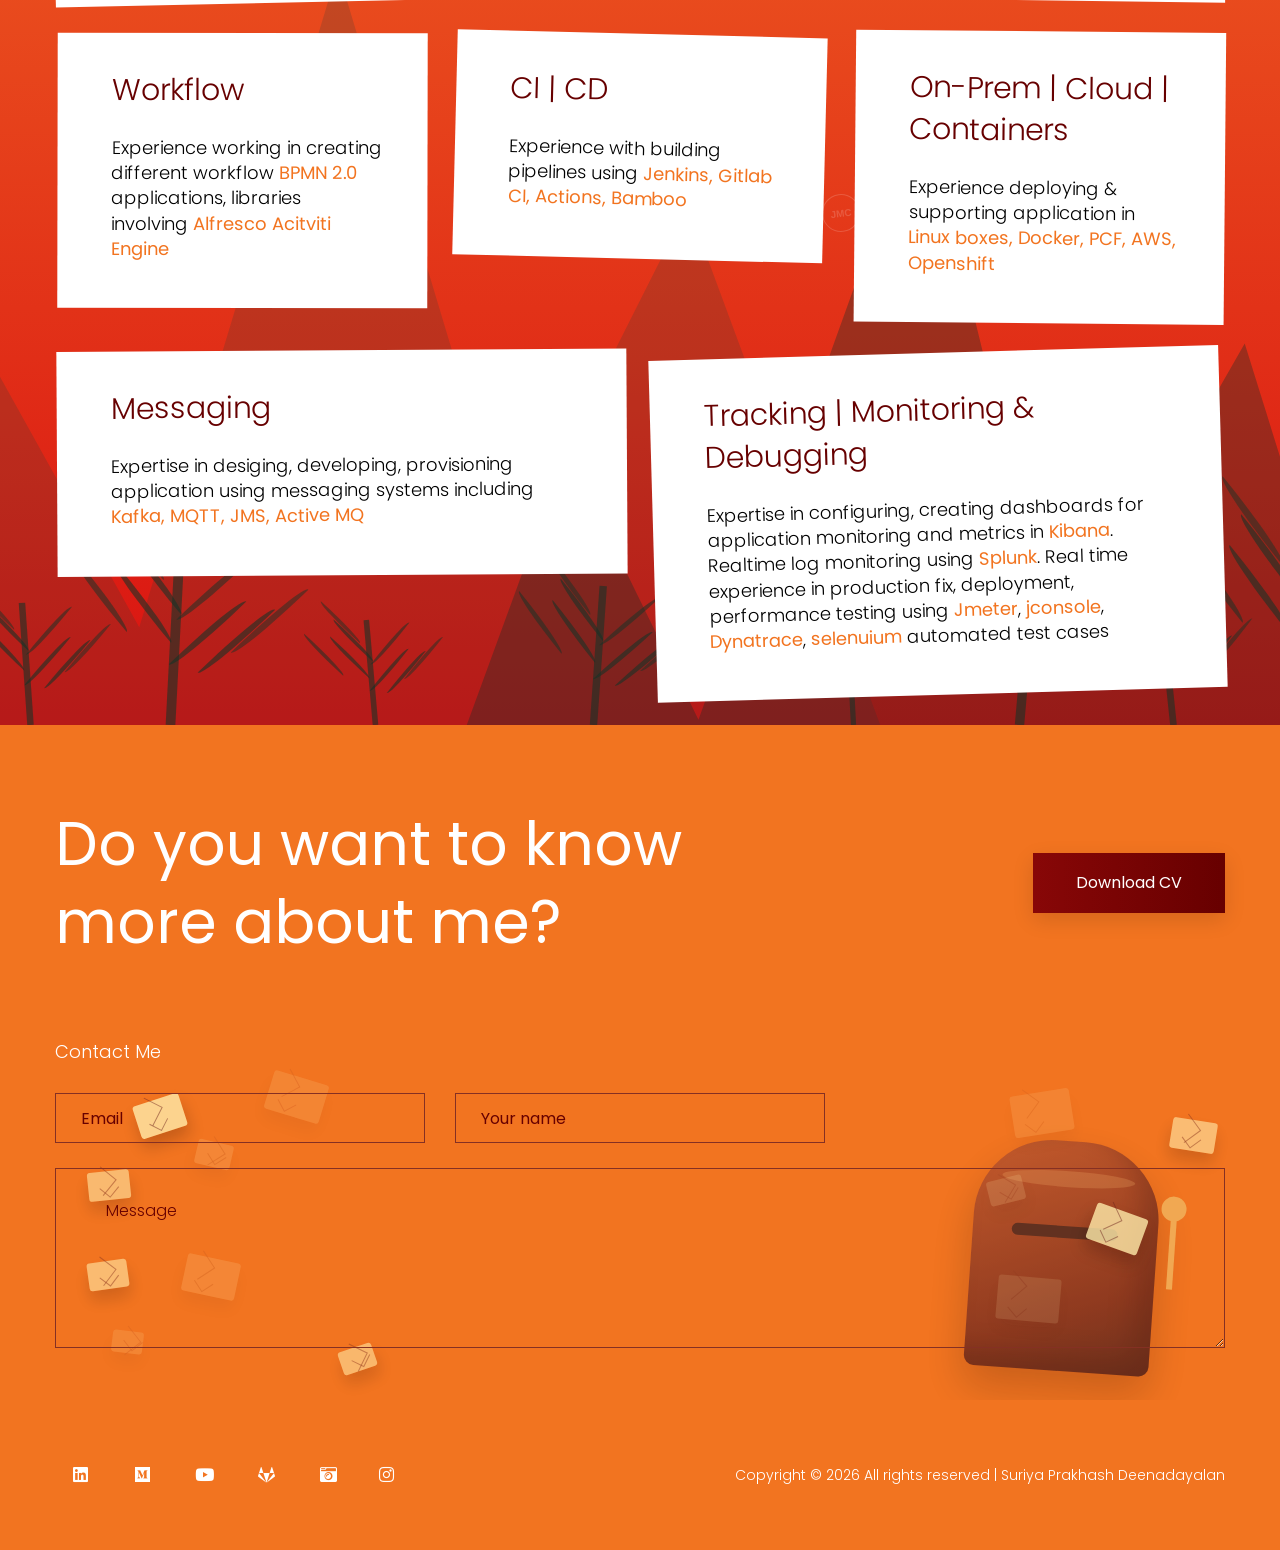
==== commit 60455a92: "form validateion, css fixes, phone font size fix" ====
--- a/index.html
+++ b/index.html
@@ -8,6 +8,16 @@
     <meta name="description" content="">
     <meta name="viewport" content="width=device-width, initial-scale=1">
     <script>
+        document.addEventListener('load', function (event) {
+            if (event.target.tagName === 'IMG') {
+                var image = event.target;
+                image.decode().then(function () {
+                    image.dataset.imageLoaded = 'true';
+                }).catch(function () {
+                    image.hidden = true;
+                });
+            }
+        }, true);
         document.addEventListener('error', function (event) {
             if (event.target.tagName === 'IMG') {
                 event.target.hidden = true;
@@ -66,7 +76,7 @@
             <div class="preloader-inner position-relative">
                 <div class="preloader-circle"></div>
                 <div class="preloader-img pere-text">
-                    <img src="assets/img/logo/loder.png" alt="">
+                    <img src="assets/img/logo/loder.webp" alt="">
                 </div>
             </div>
         </div>
@@ -81,7 +91,7 @@
                         <div class="logo">
                             <!-- <a href="index.html"><img src="assets/img/logo/logo.png" alt=""></a> -->
                             <!-- <a href="index.html" ><h3>SURIYA</h3></a> -->
-                            <a href="index.html"><img src="assets/img/logo/loder.png" width="50" height="50"></a>
+                            <a href="index.html"><img src="assets/img/logo/loder.webp" width="50" height="50"></a>
                         </div>
                         <!-- Main-menu -->
                         <div class="main-menu f-right d-none d-lg-block">
@@ -272,13 +282,11 @@
                                 </div>
                                 <!-- <h2>About</h2> -->
                             </div>
-                            <p class="reveal" style="font-size: 36px;">I have been <b class="color-in-para"
-                                    style="font-size: 28px; font-weight: 800; box-shadow: 5px">{DESIGNING}</b> and
-                                <b class="color-in-para"
-                                    style="font-size: 28px; font-weight: 800; box-shadow: 5px">{DEVELOPING}</b> software
+                            <p class="reveal about-intro">I have been <b class="color-in-para about-intro-emphasis">{DESIGNING}</b> and
+                                <b class="color-in-para about-intro-emphasis">{DEVELOPING}</b> software
                                 applications
                                 for <i class="color-in-para">more than a <span
-                                        style="font-size: 28px; font-weight: 800; box-shadow: 5px">decade<span></i>
+                                        class="about-intro-emphasis">decade<span></i>
                                 now ...
                             </p>
                             <!-- primarily in the <i class="color-in-para" style="font-size: 16px;">healthcare</i>,<i class="color-in-para" style="font-size: 22px;">
@@ -558,6 +566,36 @@
                 <span class="tech-mark tech-mac"><img src="https://cdn.jsdelivr.net/gh/devicons/devicon/icons/apple/apple-original.svg" alt="macOS" loading="lazy" decoding="async"></span>
                 <span class="tech-mark tech-windows"><img src="https://cdn.jsdelivr.net/gh/devicons/devicon/icons/windows8/windows8-original.svg" alt="Windows" loading="lazy" decoding="async"></span>
                 <span class="tech-mark tech-linux"><img src="https://cdn.jsdelivr.net/gh/devicons/devicon/icons/linux/linux-original.svg" alt="Linux" loading="lazy" decoding="async"></span>
+                <span class="tech-mark tech-mark-added tech-maven"><img src="https://cdn.simpleicons.org/apachemaven" alt="Apache Maven" loading="lazy" decoding="async"></span>
+                <span class="tech-mark tech-mark-added tech-gradle"><img src="https://cdn.simpleicons.org/gradle" alt="Gradle" loading="lazy" decoding="async"></span>
+                <span class="tech-mark tech-mark-added tech-sonarqube"><img src="https://cdn.simpleicons.org/sonarqubeserver" alt="SonarQube" loading="lazy" decoding="async"></span>
+                <span class="tech-mark tech-mark-added tech-checkmarx"><img src="https://cdn.simpleicons.org/checkmarx" alt="Checkmarx" loading="lazy" decoding="async"></span>
+                <span class="tech-mark tech-mark-added tech-blackduck"><span class="tech-mark-monogram">BD</span></span>
+                <span class="tech-mark tech-mark-added tech-antigravity"><span class="tech-mark-monogram">AG</span></span>
+                <span class="tech-mark tech-mark-added tech-mcp"><img src="https://cdn.simpleicons.org/modelcontextprotocol" alt="Model Context Protocol" loading="lazy" decoding="async"></span>
+                <span class="tech-mark tech-mark-added tech-lombok"><span class="tech-mark-monogram">LO</span></span>
+                <span class="tech-mark tech-mark-added tech-spotbugs"><span class="tech-mark-monogram">SB</span></span>
+                <span class="tech-mark tech-mark-added tech-jprofiler"><span class="tech-mark-monogram">JP</span></span>
+                <span class="tech-mark tech-mark-added tech-hibernate"><img src="https://cdn.simpleicons.org/hibernate" alt="Hibernate" loading="lazy" decoding="async"></span>
+                <span class="tech-mark tech-mark-added tech-flyway"><img src="https://cdn.simpleicons.org/flyway" alt="Flyway" loading="lazy" decoding="async"></span>
+                <span class="tech-mark tech-mark-added tech-liquibase"><img src="https://cdn.simpleicons.org/liquibase" alt="Liquibase" loading="lazy" decoding="async"></span>
+                <span class="tech-mark tech-mark-added tech-swagger"><img src="https://cdn.simpleicons.org/swagger" alt="Swagger" loading="lazy" decoding="async"></span>
+                <span class="tech-mark tech-mark-added tech-postman"><img src="https://cdn.simpleicons.org/postman" alt="Postman" loading="lazy" decoding="async"></span>
+                <span class="tech-mark tech-mark-added tech-quarkus"><img src="https://cdn.simpleicons.org/quarkus" alt="Quarkus" loading="lazy" decoding="async"></span>
+                <span class="tech-mark tech-mark-added tech-micronaut"><span class="tech-mark-monogram">MN</span></span>
+                <span class="tech-mark tech-mark-added tech-micrometer"><span class="tech-mark-monogram">MM</span></span>
+                <span class="tech-mark tech-mark-added tech-prometheus"><img src="https://cdn.simpleicons.org/prometheus" alt="Prometheus" loading="lazy" decoding="async"></span>
+                <span class="tech-mark tech-mark-added tech-graalvm"><span class="tech-mark-monogram">GVM</span></span>
+                <span class="tech-mark tech-mark-added tech-rabbitmq"><img src="https://cdn.simpleicons.org/rabbitmq" alt="RabbitMQ" loading="lazy" decoding="async"></span>
+                <span class="tech-mark tech-mark-added tech-helm"><img src="https://cdn.simpleicons.org/helm" alt="Helm" loading="lazy" decoding="async"></span>
+                <span class="tech-mark tech-mark-added tech-testcontainers"><span class="tech-mark-monogram">TC</span></span>
+                <span class="tech-mark tech-mark-added tech-jfr"><span class="tech-mark-monogram">JFR</span></span>
+                <span class="tech-mark tech-mark-added tech-jmc"><span class="tech-mark-monogram">JMC</span></span>
+                <span class="tech-mark tech-mark-added tech-sdkman"><span class="tech-mark-monogram">SDK</span></span>
+                <span class="tech-mark tech-mark-added tech-copilot"><img src="https://cdn.simpleicons.org/githubcopilot" alt="GitHub Copilot" loading="lazy" decoding="async"></span>
+                <span class="tech-mark tech-mark-added tech-caffeine"><span class="tech-mark-monogram">CAF</span></span>
+                <span class="tech-mark tech-mark-added tech-hazelcast"><span class="tech-mark-monogram">HZ</span></span>
+                <span class="tech-mark tech-mark-added tech-spring-cloud"><img src="https://cdn.jsdelivr.net/gh/devicons/devicon/icons/spring/spring-original.svg" alt="Spring Cloud" loading="lazy" decoding="async"></span>
             </div>
             <div class="container">
                 <div class="rwo">
@@ -947,6 +985,70 @@
 
     <script src="./assets/js/myform.js"></script>
 
+    <script>
+        (function () {
+            var cloud = document.querySelector('.expertise-logo-cloud');
+            if (!cloud) {
+                return;
+            }
+
+            var marks = Array.prototype.slice.call(cloud.querySelectorAll('.tech-mark'));
+            var cards = Array.prototype.slice.call(document.querySelectorAll('#expertise .single-services'));
+            var resizeTimer;
+
+            cards.forEach(function (card) {
+                card.style.setProperty('--card-tilt', ((Math.random() * 4) - 2).toFixed(2) + 'deg');
+                card.style.setProperty('--card-x', ((Math.random() * 6) - 3).toFixed(1) + 'px');
+                card.style.setProperty('--card-y', ((Math.random() * 6) - 3).toFixed(1) + 'px');
+            });
+
+            function arrangeMarks() {
+                var cloudWidth = cloud.clientWidth;
+                var cloudHeight = cloud.clientHeight;
+                if (!cloudWidth || !cloudHeight) {
+                    return;
+                }
+
+                var minimumCellWidth = window.innerWidth <= 575 ? 88 : 128;
+                var columns = Math.max(1, Math.min(12, Math.floor(cloudWidth / minimumCellWidth)));
+                var rows = Math.ceil(marks.length / columns);
+                var cellWidth = cloudWidth / columns;
+                var cellHeight = cloudHeight / rows;
+                var cellPadding = 24;
+                var slots = marks.map(function (mark, index) { return index; });
+
+                for (var index = slots.length - 1; index > 0; index--) {
+                    var swapIndex = Math.floor(Math.random() * (index + 1));
+                    var slot = slots[index];
+                    slots[index] = slots[swapIndex];
+                    slots[swapIndex] = slot;
+                }
+
+                marks.forEach(function (mark, markIndex) {
+                    var bounds = mark.getBoundingClientRect();
+                    var slotIndex = slots[markIndex];
+                    var column = slotIndex % columns;
+                    var row = Math.floor(slotIndex / columns);
+                    var horizontalSpace = Math.max(0, cellWidth - bounds.width - cellPadding * 2);
+                    var verticalSpace = Math.max(0, cellHeight - bounds.height - cellPadding * 2);
+                    var left = column * cellWidth + cellPadding + horizontalSpace * Math.random();
+                    var top = row * cellHeight + cellPadding + verticalSpace * Math.random();
+
+                    mark.style.left = left + 'px';
+                    mark.style.right = 'auto';
+                    mark.style.top = top + 'px';
+                    mark.style.setProperty('--tech-spin-duration', (32 + Math.random() * 28) + 's');
+                    mark.style.setProperty('--tech-spin-direction', Math.random() < 0.5 ? 'normal' : 'reverse');
+                });
+            }
+
+            arrangeMarks();
+            window.addEventListener('resize', function () {
+                window.clearTimeout(resizeTimer);
+                resizeTimer = window.setTimeout(arrangeMarks, 180);
+            });
+        })();
+    </script>
 
     <!-- <script type="text/javascript" src="js/jquery.1.11.1.js"></script> -->
 
--- a/assets/css/mystyle.css
+++ b/assets/css/mystyle.css
@@ -210,7 +210,7 @@
     width: 600px;
     /* background: white; */
     /* background: radial-gradient(circle, rgba(217,17,17,1) 0%,  rgba(0,0,0,0) 40%); */
-    background-image: url('/assets/img/logo/loder.png');
+    background-image: url('/assets/img/logo/loder.webp');
     /* background: radial-gradient(circle, rgba(217,17,17,1) 0%, rgba(253,149,45,1) 100%); */
       /* background-size: 100%; */
       background-repeat: no-repeat;
@@ -641,6 +641,26 @@
   z-index: 2;
 }
 
+.about-area .about-caption .about-intro {
+  font-size: 36px;
+}
+
+.about-intro-emphasis {
+  font-size: 28px;
+  font-weight: 800;
+}
+
+@media (max-width: 575px) {
+  .about-area .about-caption .about-intro {
+    font-size: 23px;
+    line-height: 1.4;
+  }
+
+  .about-intro-emphasis {
+    font-size: 20px;
+  }
+}
+
 .about-landscape {
   inset: 0;
   overflow: hidden;
@@ -778,6 +798,10 @@
 .about-portrait {
   overflow: hidden;
   position: relative;
+}
+
+img:not([data-image-loaded]) {
+  visibility: hidden;
 }
 
 .about-portrait > img {
@@ -1473,6 +1497,23 @@
   text-shadow: none;
 }
 
+@media (max-width: 575px) {
+  #expertise .single-services {
+    padding: 24px 22px 22px;
+  }
+
+  #expertise .single-services .services-cap h5 {
+    font-size: 22px;
+    line-height: 1.3;
+    margin-bottom: 16px;
+  }
+
+  #expertise .single-services .services-cap p {
+    font-size: 15px;
+    line-height: 1.5;
+  }
+}
+
 @keyframes expertise-card-shine {
   0% { opacity: 0; transform: translateX(-120%) skewX(-20deg); }
   20% { opacity: .8; }
@@ -1485,17 +1526,6 @@
   opacity: .3;
 }
 
-#expertise .single-services:nth-of-type(1) { --card-tilt: -1.5deg; --card-x: -5px; }
-#expertise .single-services:nth-of-type(2) { --card-tilt: 1deg; --card-x: 4px; --card-y: 8px; }
-#expertise .single-services:nth-of-type(3) { --card-tilt: -1deg; --card-x: 2px; }
-#expertise .single-services:nth-of-type(4) { --card-tilt: 1.5deg; --card-x: -4px; --card-y: -6px; }
-#expertise .single-services:nth-of-type(5) { --card-tilt: -1deg; --card-x: 5px; --card-y: 5px; }
-#expertise .single-services:nth-of-type(6) { --card-tilt: 1deg; --card-x: -3px; }
-#expertise .single-services:nth-of-type(7) { --card-tilt: -1.5deg; --card-x: 4px; --card-y: -5px; }
-#expertise .single-services:nth-of-type(8) { --card-tilt: 1deg; --card-x: -5px; --card-y: 6px; }
-#expertise .single-services:nth-of-type(9) { --card-tilt: -1deg; --card-x: 2px; }
-#expertise .single-services:nth-of-type(10) { --card-tilt: 1.5deg; --card-x: -3px; --card-y: -4px; }
-
 .expertise-logo-cloud {
   inset: 0;
   overflow: hidden;
@@ -1512,9 +1542,11 @@
 }
 
 .tech-mark img {
+  animation: tech-spin var(--tech-spin-duration, 42s) linear infinite var(--tech-spin-direction, normal);
   display: block;
   height: clamp(48px, 5.5vw, 96px);
   object-fit: contain;
+  transform-origin: center;
   width: clamp(48px, 5.5vw, 96px);
 }
 
@@ -1549,9 +1581,77 @@
 .tech-windows { left: 2%; top: 61%; --tech-tilt: 11deg; animation-delay: -7s; }
 .tech-linux { right: 32%; top: 4%; --tech-tilt: -11deg; animation-delay: -6s; }
 
+.tech-mark-added {
+  animation-duration: 7s;
+  animation-name: tech-float-added;
+  opacity: .16;
+}
+.tech-mark-added img { height: 40px; width: 40px; }
+.tech-mark-monogram {
+  animation: tech-spin var(--tech-spin-duration, 42s) linear infinite var(--tech-spin-direction, normal);
+  align-items: center;
+  border: 1px solid currentColor;
+  border-radius: 50%;
+  color: #fff;
+  display: flex;
+  font-size: 10px;
+  font-weight: 700;
+  height: 38px;
+  justify-content: center;
+  transform-origin: center;
+  width: 38px;
+}
+.tech-maven { left: 5%; top: 15%; --tech-tilt: -8deg; animation-delay: -1s; }
+.tech-gradle { left: 28%; top: 15%; --tech-tilt: 10deg; animation-delay: -3s; }
+.tech-sonarqube { left: 45%; top: 21%; --tech-tilt: -6deg; animation-delay: -5s; }
+.tech-checkmarx { right: 27%; top: 15%; --tech-tilt: 8deg; animation-delay: -7s; }
+.tech-blackduck { right: 3%; top: 14%; --tech-tilt: -10deg; animation-delay: -9s; }
+.tech-antigravity { left: 9%; top: 36%; --tech-tilt: 7deg; animation-delay: -2s; }
+.tech-mcp { left: 45%; top: 34%; --tech-tilt: -12deg; animation-delay: -4s; }
+.tech-lombok { right: 16%; top: 31%; --tech-tilt: 9deg; animation-delay: -6s; }
+.tech-spotbugs { right: 46%; top: 35%; --tech-tilt: -7deg; animation-delay: -8s; }
+.tech-jprofiler { left: 2%; top: 59%; --tech-tilt: 12deg; animation-delay: -1s; }
+.tech-hibernate { left: 22%; top: 43%; --tech-tilt: -9deg; animation-delay: -3s; }
+.tech-flyway { left: 43%; top: 55%; --tech-tilt: 6deg; animation-delay: -5s; }
+.tech-liquibase { right: 7%; top: 49%; --tech-tilt: -11deg; animation-delay: -7s; }
+.tech-swagger { right: 30%; top: 56%; --tech-tilt: 8deg; animation-delay: -9s; }
+.tech-postman { left: 58%; top: 43%; --tech-tilt: -5deg; animation-delay: -2s; }
+.tech-quarkus { right: 2%; top: 70%; --tech-tilt: 11deg; animation-delay: -4s; }
+.tech-micronaut { left: 17%; top: 75%; --tech-tilt: -8deg; animation-delay: -6s; }
+.tech-micrometer { left: 36%; top: 64%; --tech-tilt: 13deg; animation-delay: -8s; }
+.tech-prometheus { right: 17%; top: 77%; --tech-tilt: -6deg; animation-delay: -1s; }
+.tech-graalvm { left: 55%; top: 55%; --tech-tilt: 9deg; animation-delay: -3s; }
+.tech-rabbitmq { right: 42%; top: 57%; --tech-tilt: -12deg; animation-delay: -5s; }
+.tech-helm { right: 0%; top: 88%; --tech-tilt: 6deg; animation-delay: -7s; }
+.tech-testcontainers { left: 3%; top: 88%; --tech-tilt: -10deg; animation-delay: -9s; }
+.tech-jfr { left: 27%; top: 83%; --tech-tilt: 8deg; animation-delay: -2s; }
+.tech-jmc { right: 23%; top: 88%; --tech-tilt: -7deg; animation-delay: -4s; }
+.tech-sdkman { left: 16%; top: 17%; --tech-tilt: 12deg; animation-delay: -6s; }
+.tech-copilot { left: 79%; top: 26%; --tech-tilt: -9deg; animation-delay: -8s; }
+.tech-caffeine { right: 0%; top: 34%; --tech-tilt: 5deg; animation-delay: -1s; }
+.tech-hazelcast { right: 48%; top: 27%; --tech-tilt: -11deg; animation-delay: -3s; }
+.tech-spring-cloud { left: 61%; top: 81%; --tech-tilt: 7deg; animation-delay: -5s; }
+
 @keyframes tech-float {
-  from { margin-top: -8px; }
-  to { margin-top: 8px; }
+  from { margin-top: -8px; transform: translateX(-8px) rotate(var(--tech-tilt, 0deg)); }
+  to { margin-top: 8px; transform: translateX(8px) rotate(var(--tech-tilt, 0deg)); }
+}
+
+@keyframes tech-float-added {
+  from { margin-top: -10px; transform: translate(-10px, -3px) rotate(var(--tech-tilt, 0deg)); }
+  to { margin-top: 10px; transform: translate(10px, 3px) rotate(var(--tech-tilt, 0deg)); }
+}
+
+@keyframes tech-spin {
+  to { transform: rotate(1turn); }
+}
+
+@media (prefers-reduced-motion: reduce) {
+  .tech-mark,
+  .tech-mark img,
+  .tech-mark-monogram {
+    animation: none !important;
+  }
 }
 
 @media (max-width: 575px) {
@@ -1559,7 +1659,8 @@
     height: 46px;
     width: 46px;
   }
-
+  .tech-mark-added img { height: 32px; width: 32px; }
+  .tech-mark-monogram { height: 30px; width: 30px; }
 }
 
 /* Animation */
@@ -1584,3 +1685,15 @@
   from{border-bottom-color: rgba(0,255,0,.75);}
   to{border-bottom-color: transparent;}
 }
+
+@media (max-width: 575px) {
+  .about-area .typewriter-parent {
+    animation-name: about-typewriter-mobile;
+    font-size: 48px;
+  }
+
+  @keyframes about-typewriter-mobile {
+    from { width: 0; }
+    to { width: 150px; }
+  }
+}
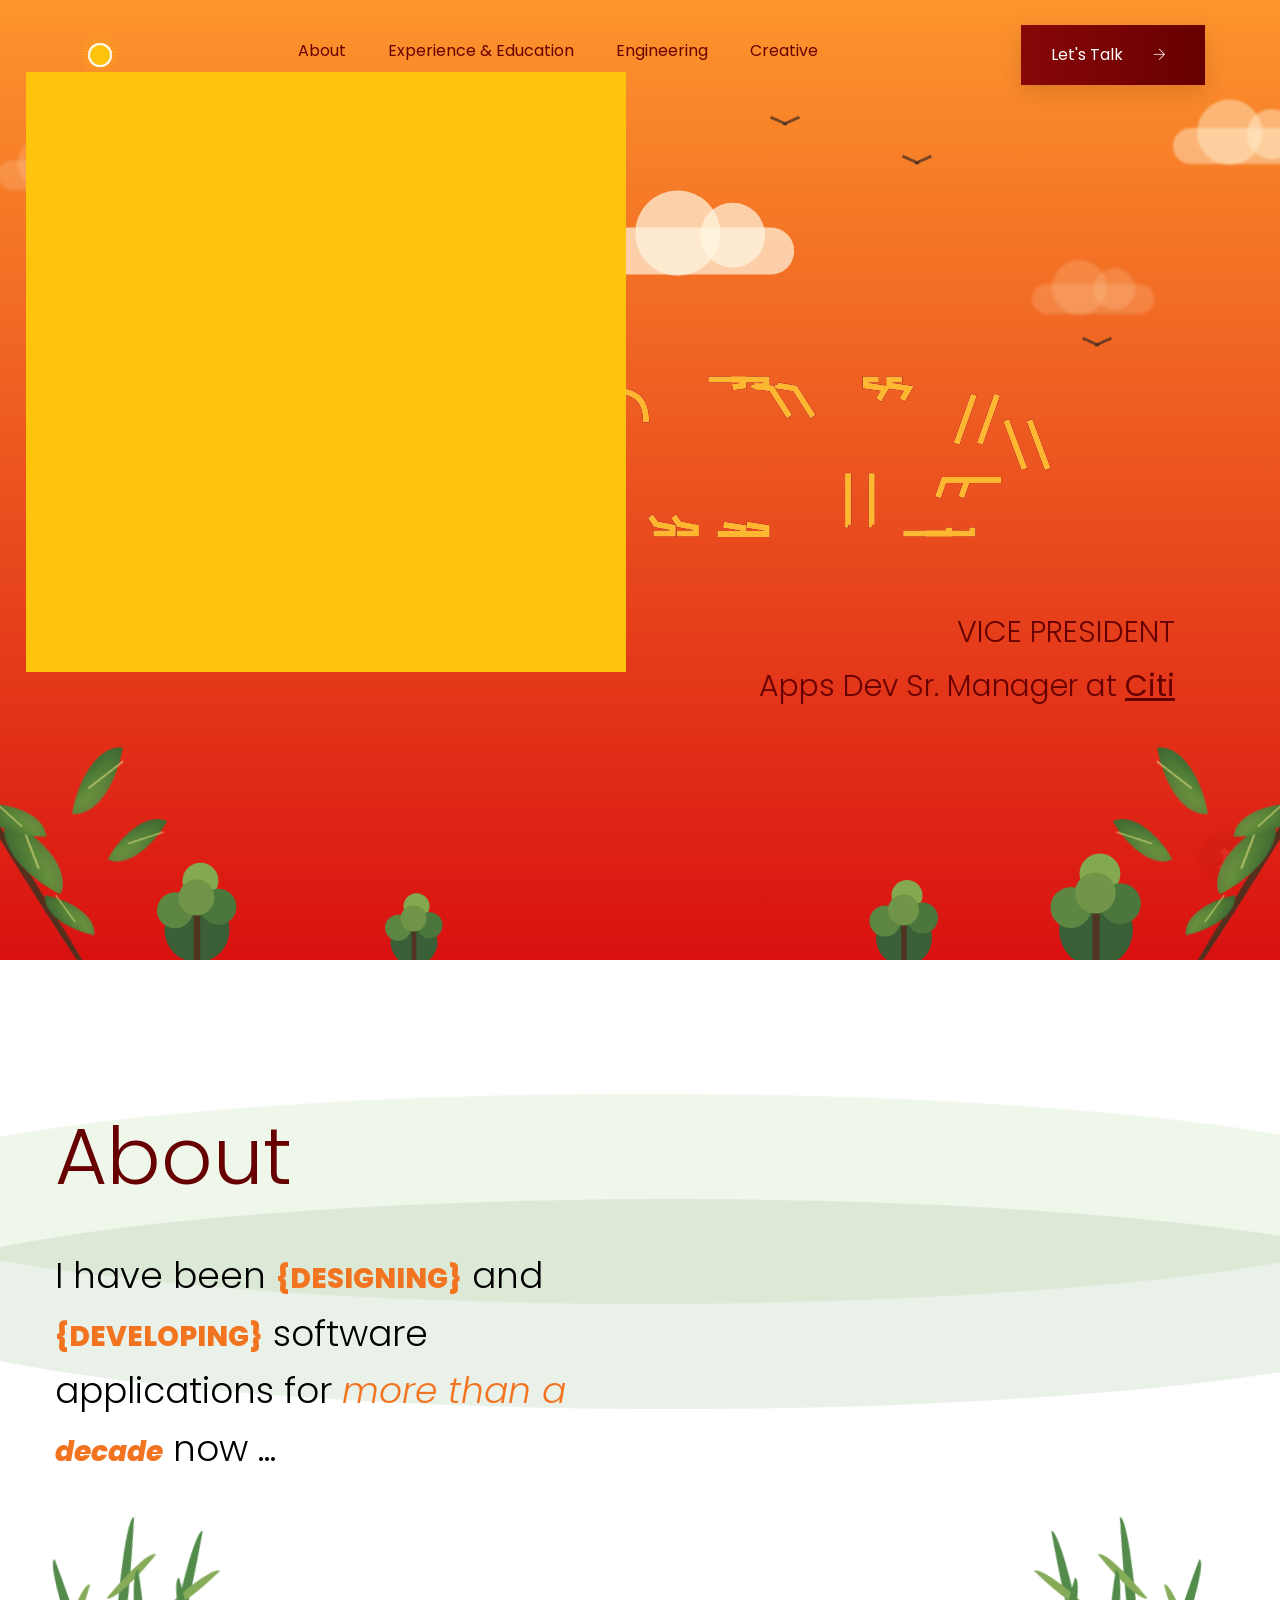
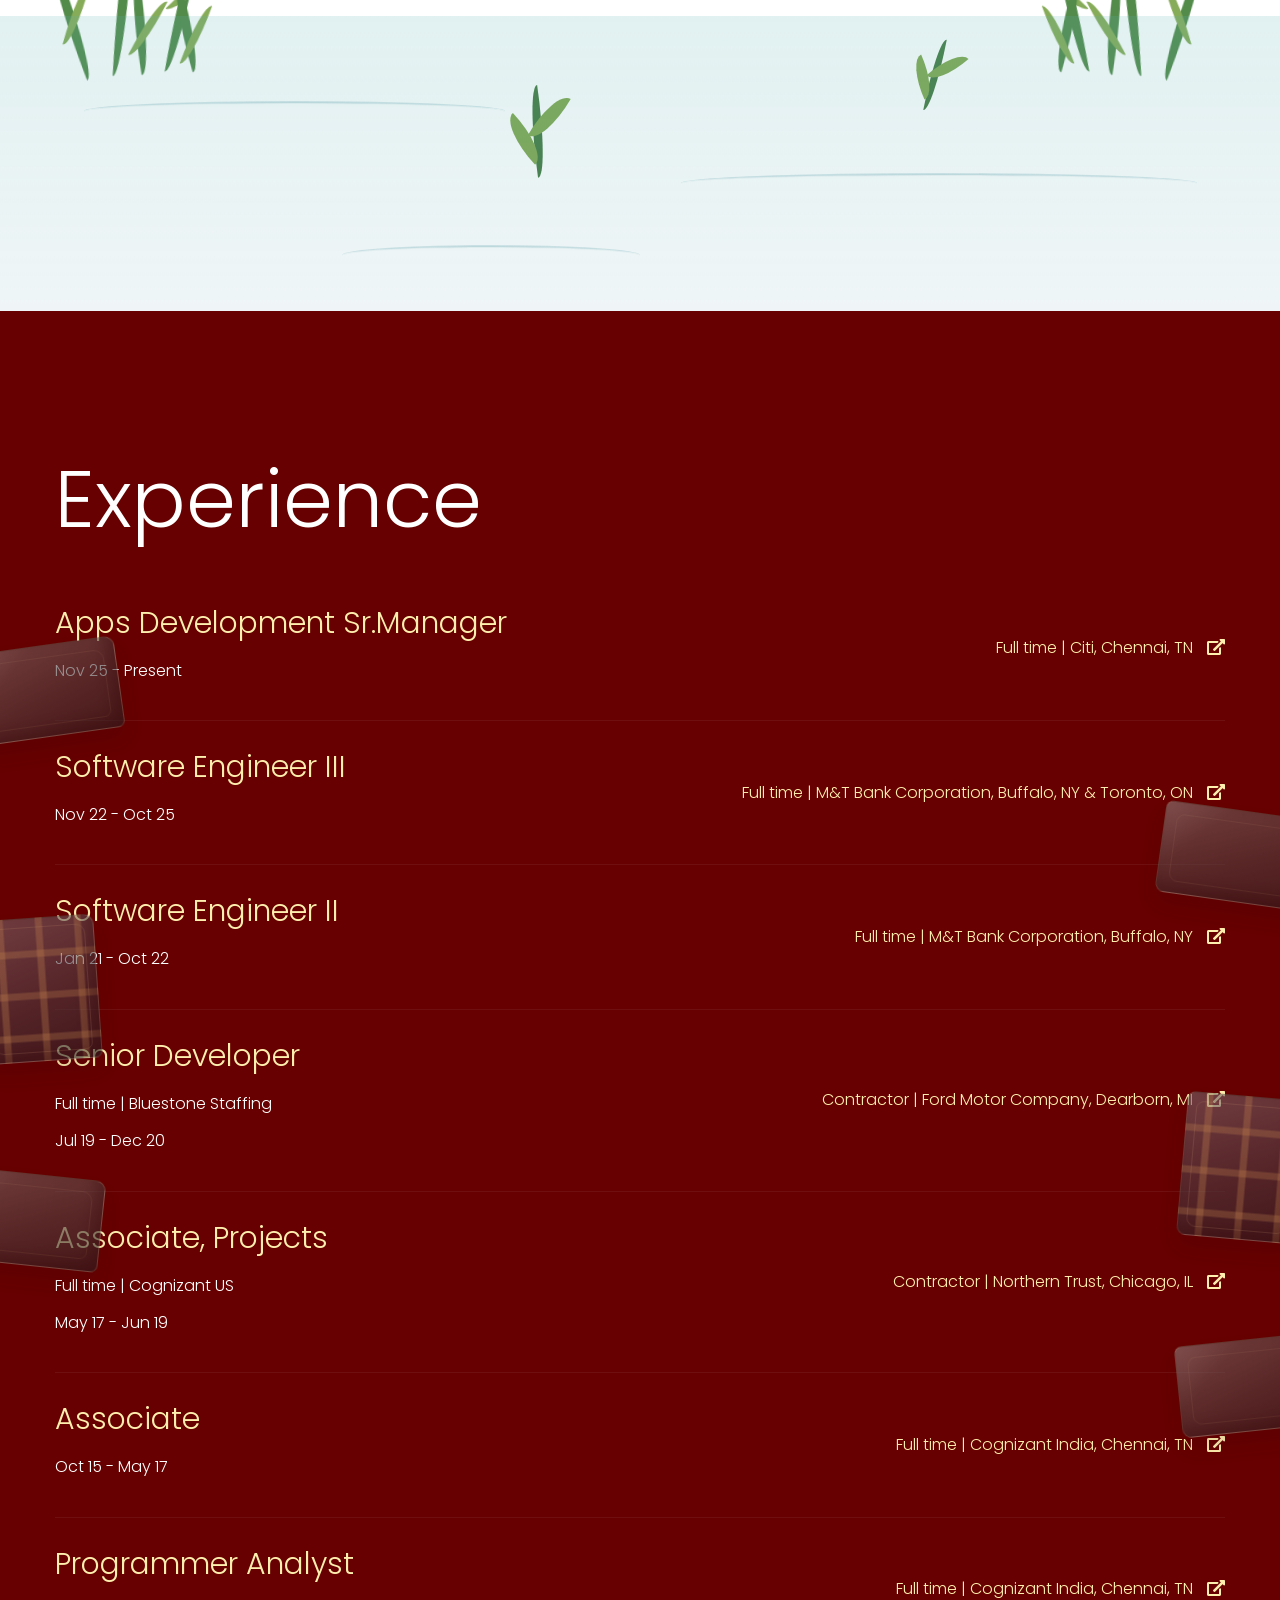
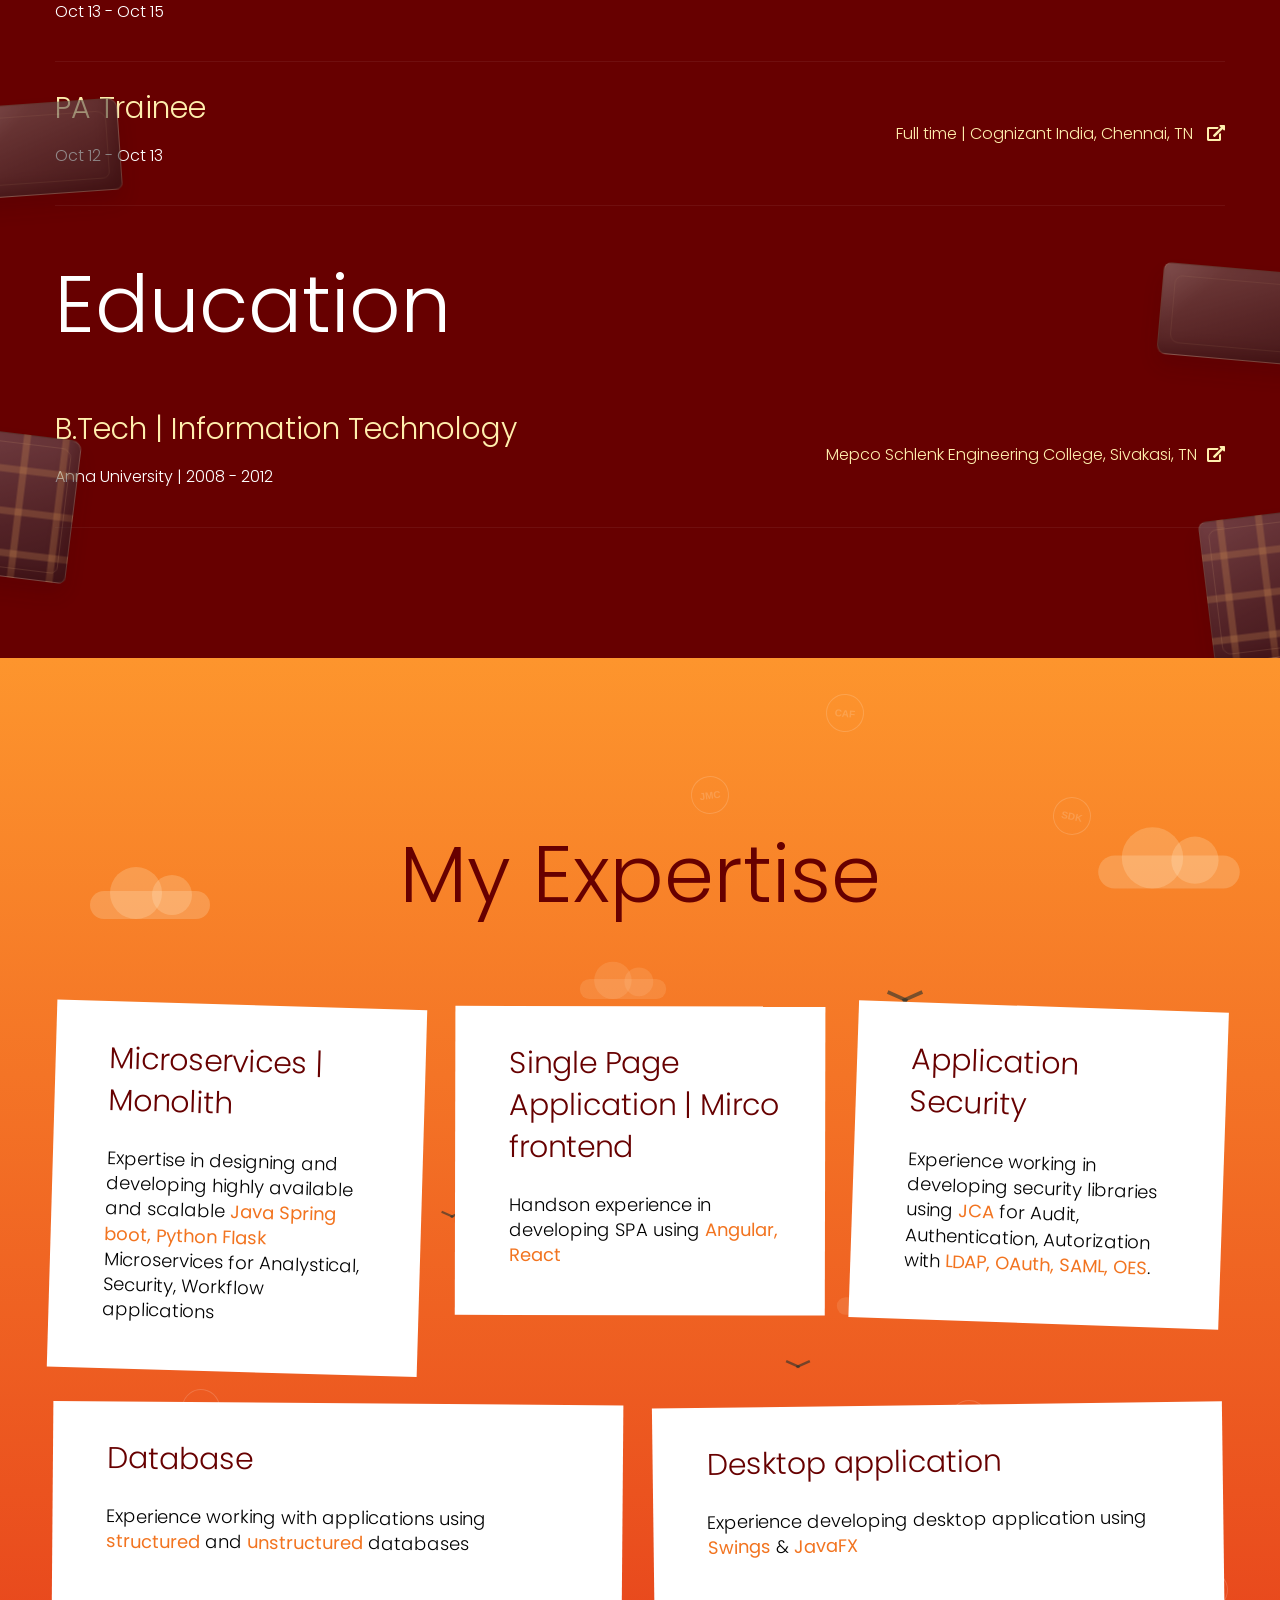
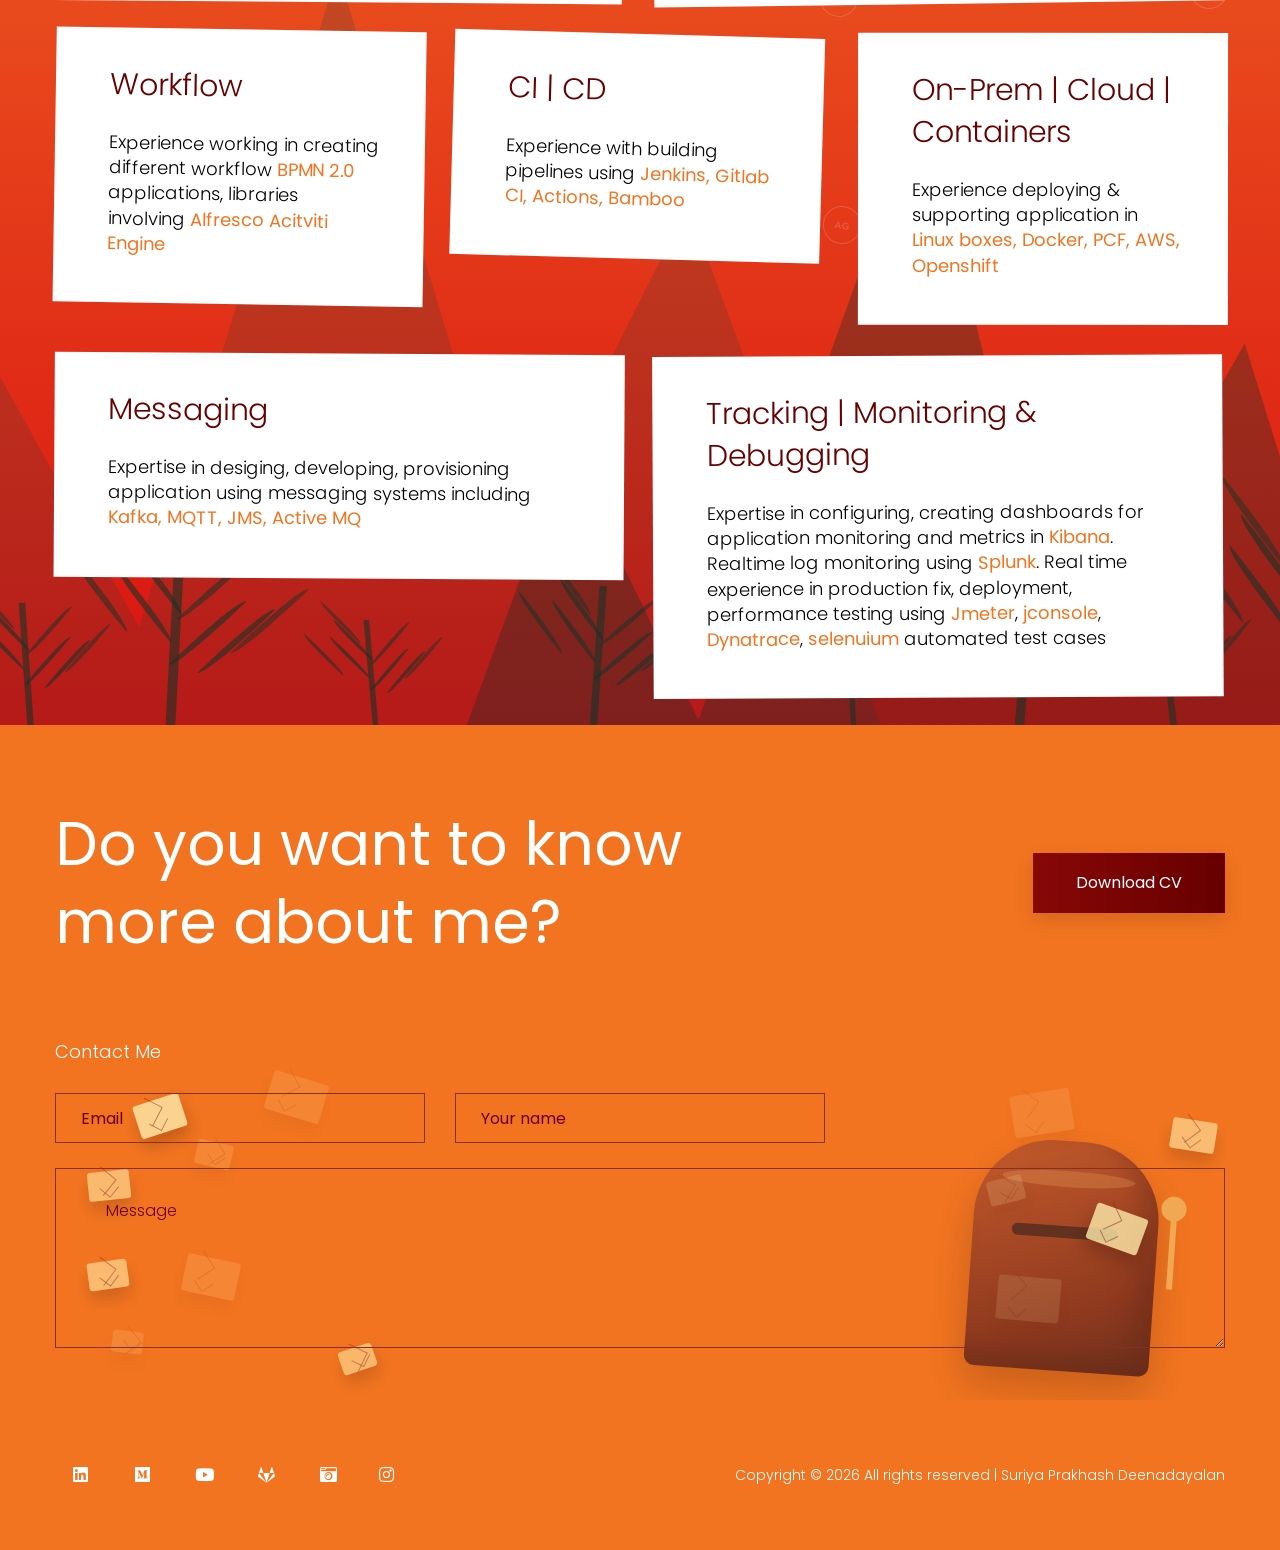
==== commit c4a70958: "fixing some js issues" ====
--- a/index.html
+++ b/index.html
@@ -869,7 +869,7 @@
                                             </div>
 
                                             <!--hCaptcha-->
-                                            <div class="h-captcha" data-captcha="true"></div>
+                                            <div class="h-captcha" data-captcha="true" data-onload="onContactCaptchaReady" data-render="explicit"></div>
 
 
 
@@ -970,6 +970,17 @@
 
     <!-- contact js -->
     <!--This is for hCaptcha-->
+    <script>
+        window.contactCaptchaWidgetId = null;
+        window.onContactCaptchaReady = function () {
+            var captcha = document.querySelector('#my-form .h-captcha');
+            if (captcha && window.hcaptcha) {
+                window.contactCaptchaWidgetId = window.hcaptcha.render(captcha, {
+                    sitekey: captcha.dataset.sitekey
+                });
+            }
+        };
+    </script>
     <script src="https://web3forms.com/client/script.js" async defer></script>
     <script src="./assets/js/contact-us.js"></script>
     <!-- <script src="./assets/js/contact.js"></script> -->
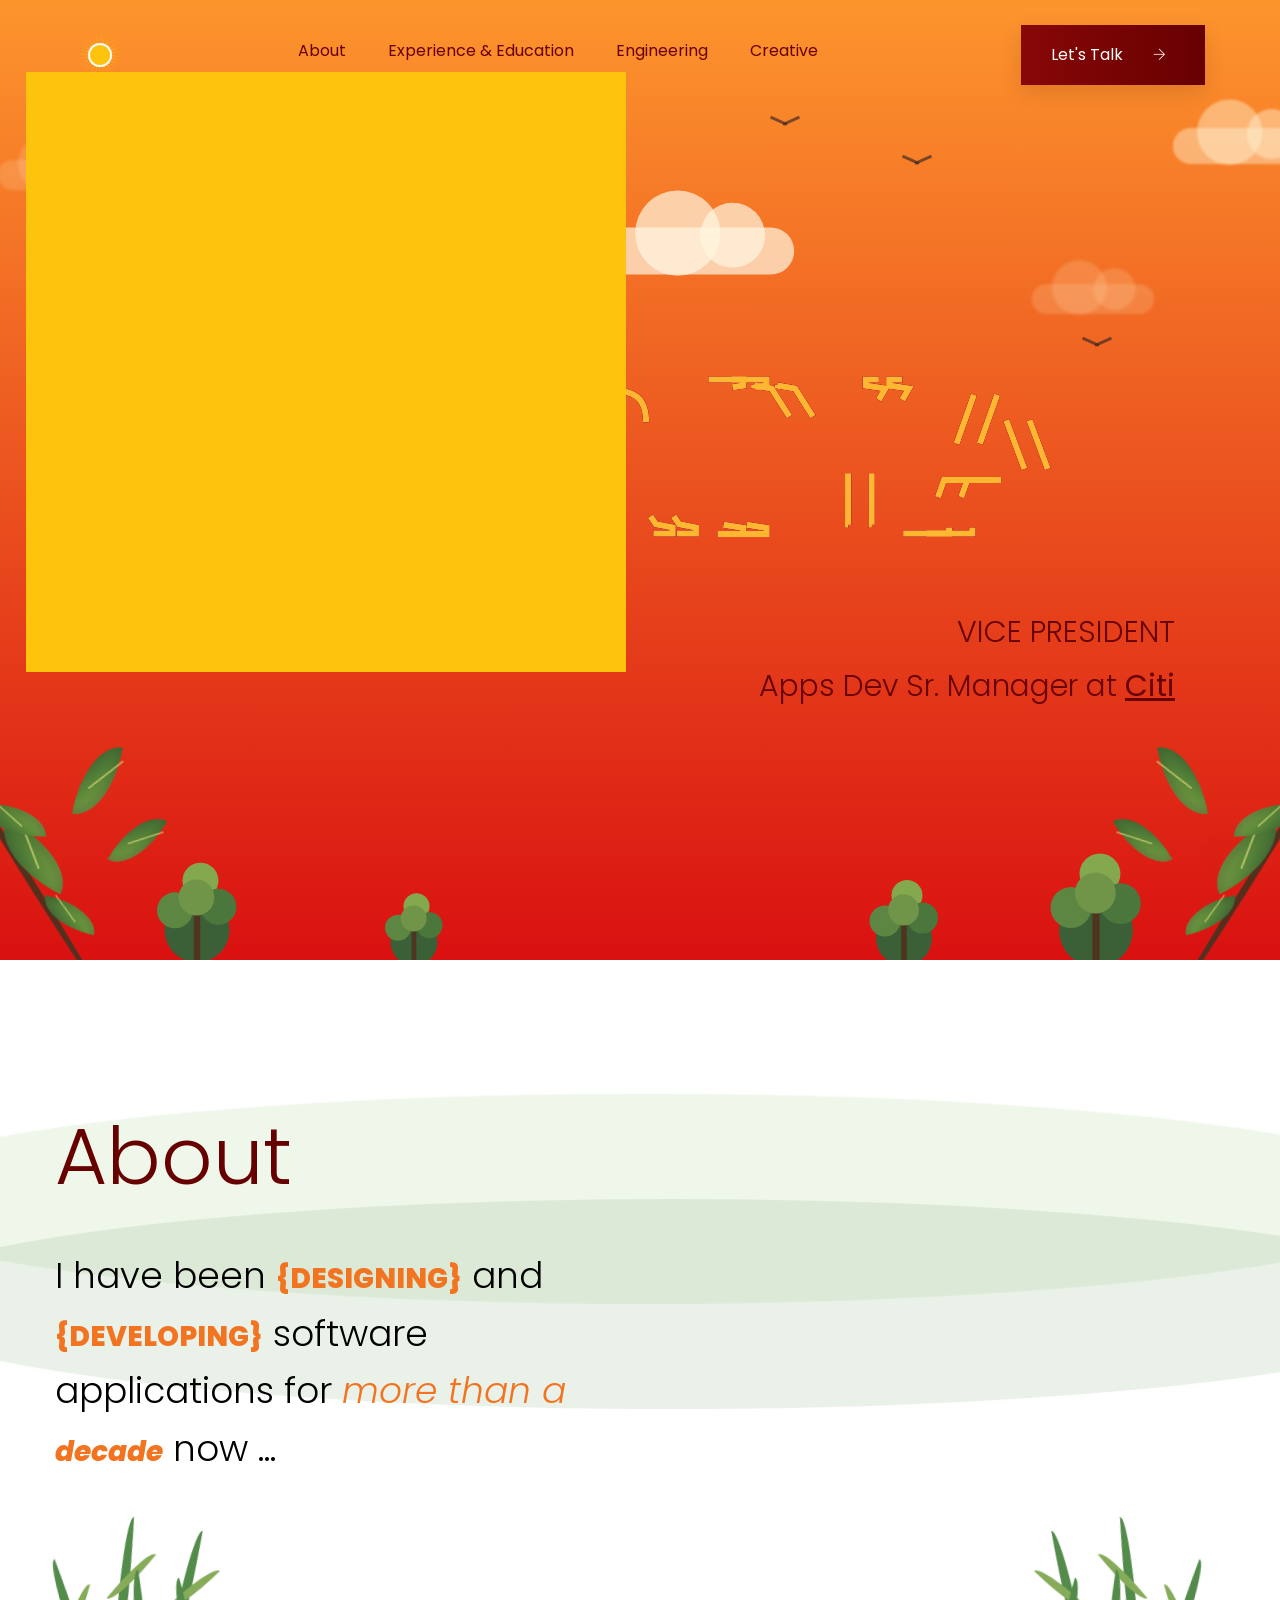
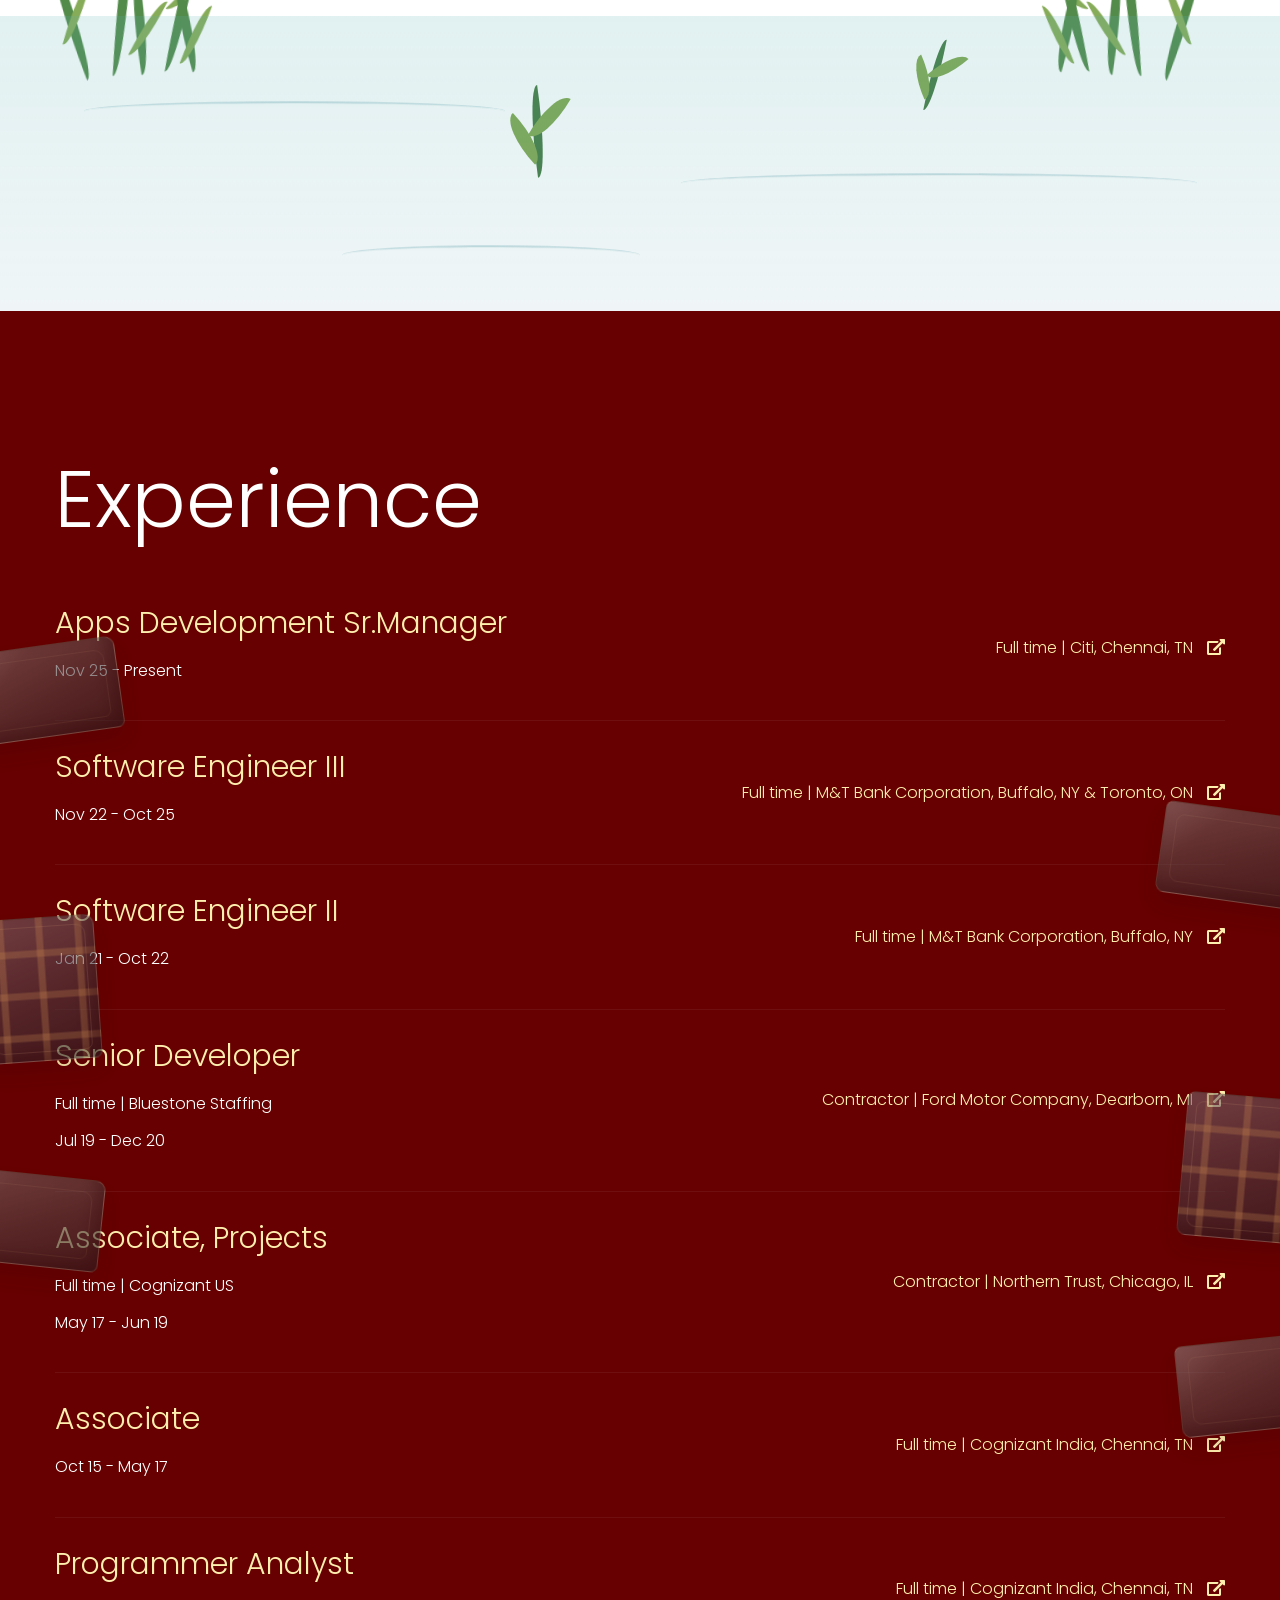
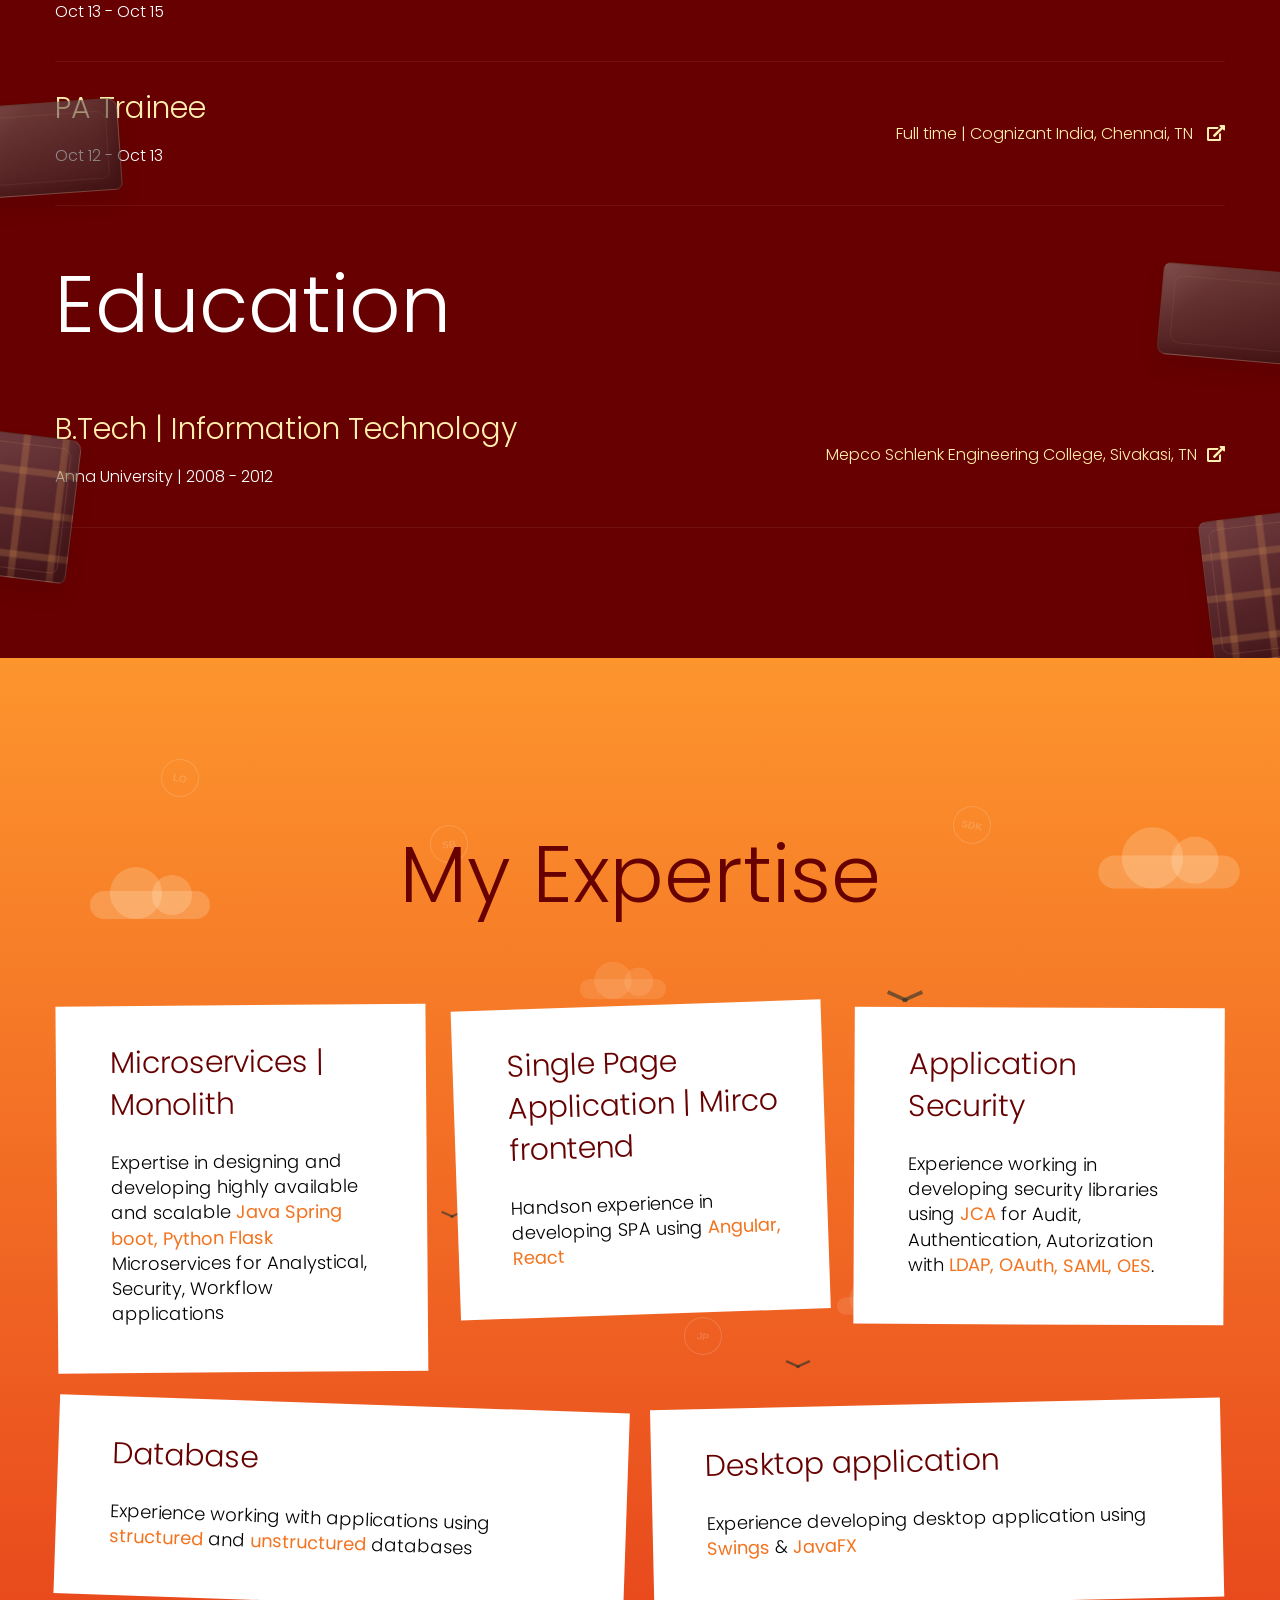
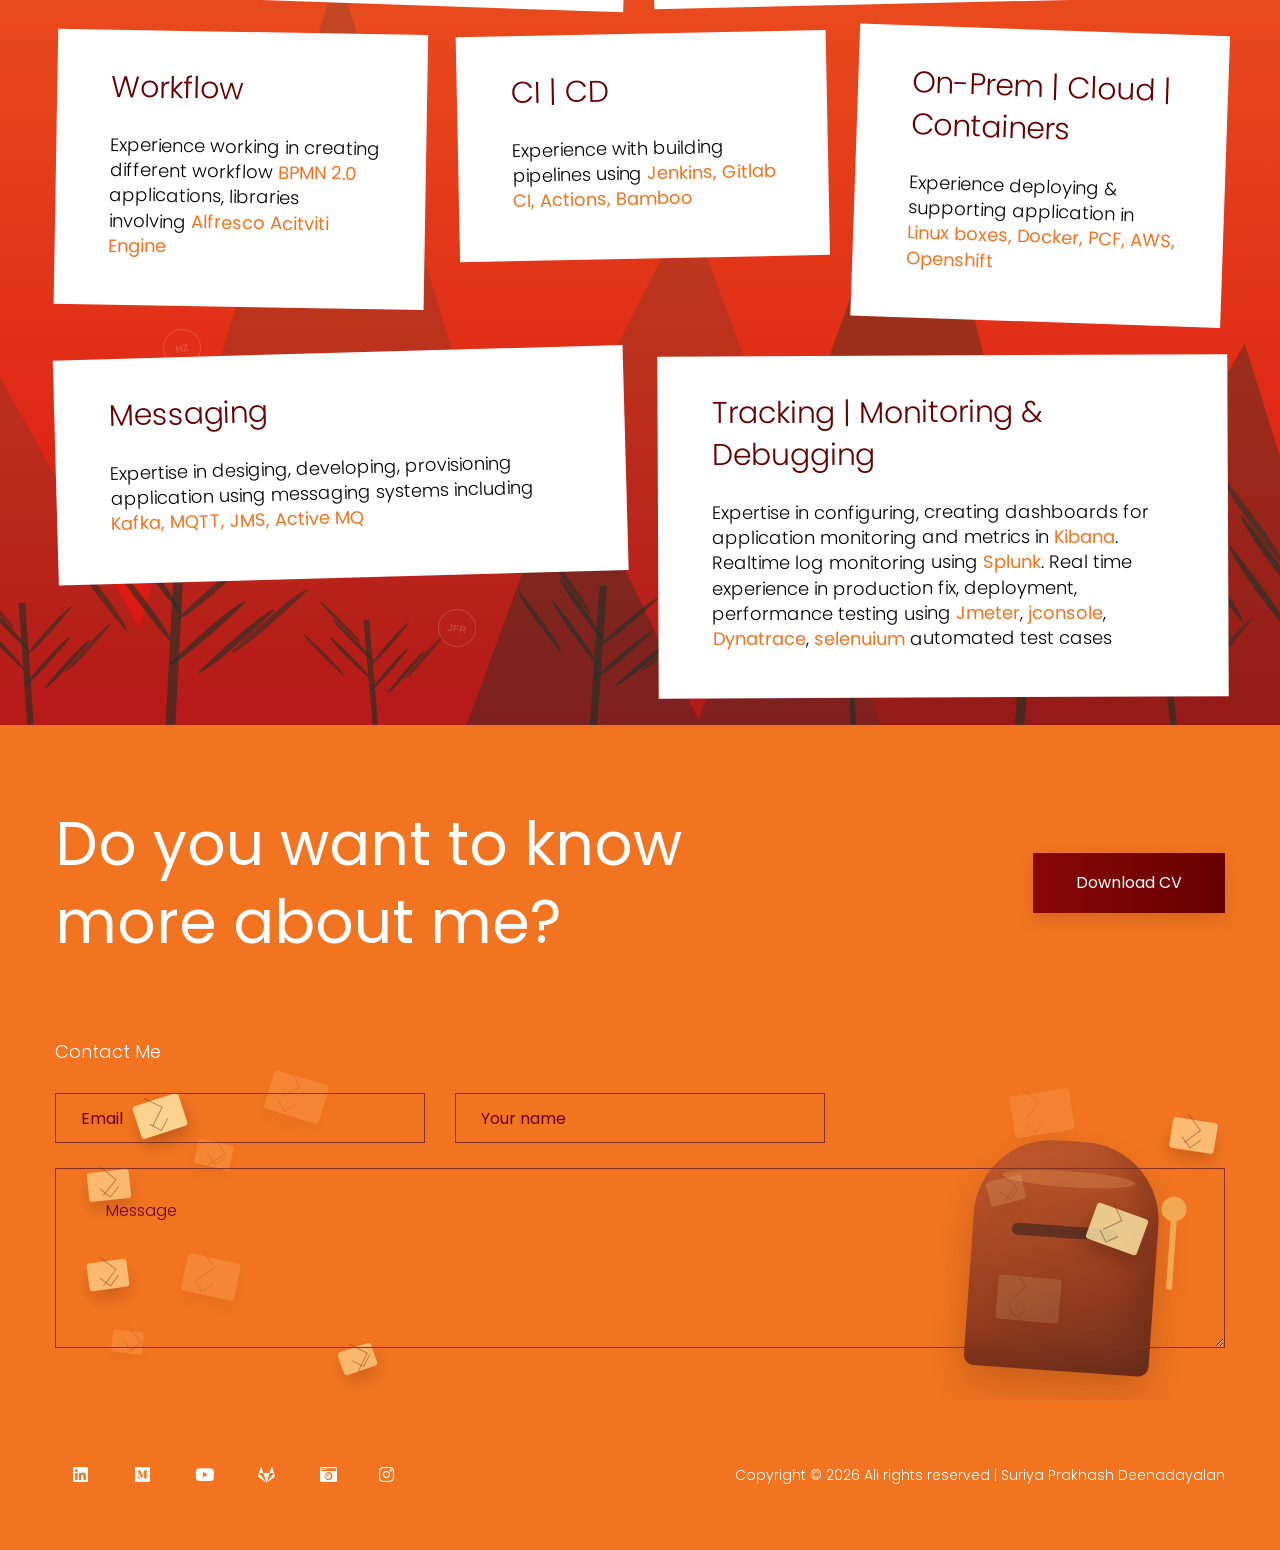
==== commit 4fedb01e: "Update blog and portfolio links in index.html" ====
--- a/index.html
+++ b/index.html
@@ -116,7 +116,7 @@
                                                 <a href="https://labs.suriyaprakhash.com" target="_blank">Labs</a>
                                             </li>
                                             <li>
-                                                <a href="https://suriyaprakhash.medium.com/" target="_blank">Blog</a>
+                                                <a href="https://medium.suriyaprakhash.com/" target="_blank">Blog</a>
                                             </li>
                                         </ul>
                                     </li>
@@ -127,7 +127,7 @@
                                                     target="_blank">YouTube</a>
                                             </li>
                                             <li>
-                                                <a href="https://suriyaprakhash.myportfolio.com/"
+                                                <a href="https://photography.suriyaprakhash.com/"
                                                     target="_blank">Photography</a>
                                                 <!-- <ul class="submenu">
                                                     <li><a href="https://photography.suriyaprakhash.com/landscape"
@@ -139,7 +139,7 @@
                                                 </ul> -->
                                             </li>
                                             <li>
-                                                <a href="https://suriyaprakhash.myportfolio.com/designs"
+                                                <a href="https://photography.suriyaprakhash.com/designs"
                                                     target="_blank">Design</a>
                                             </li>
                                         </ul>
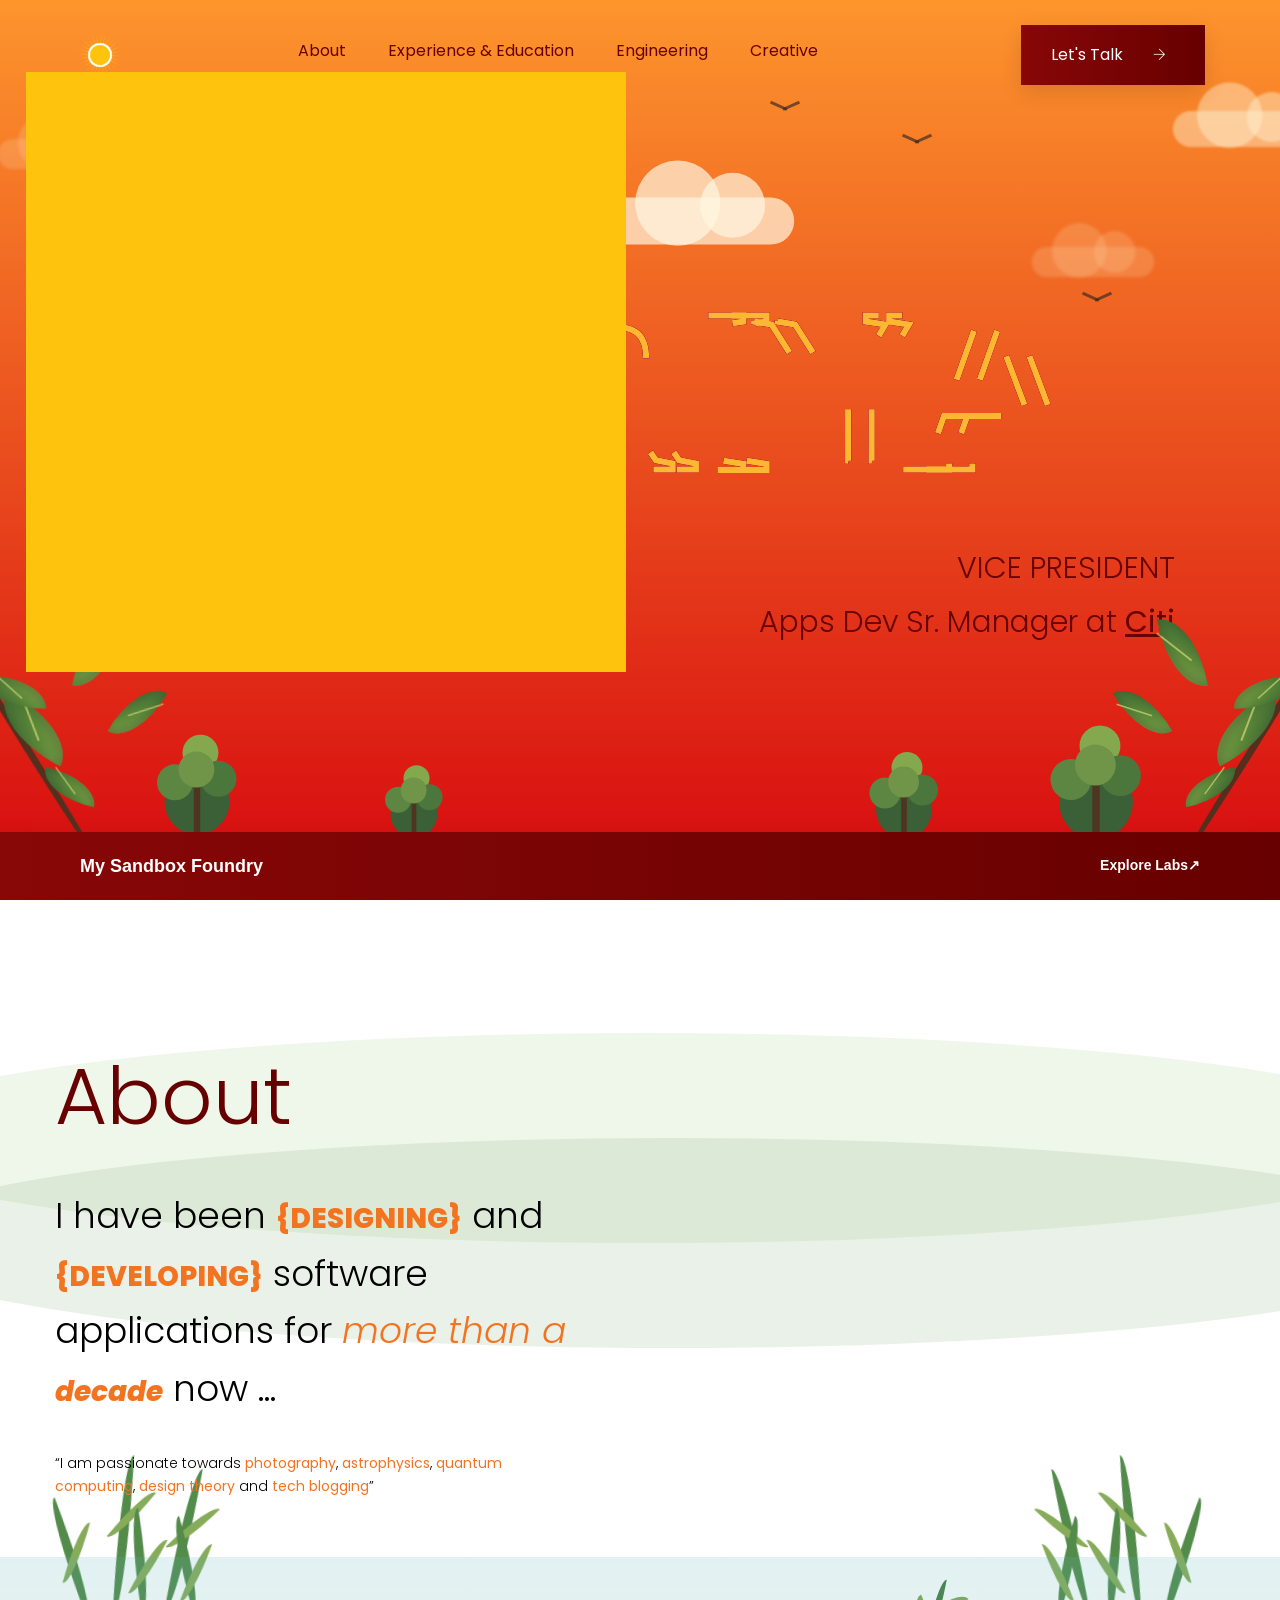
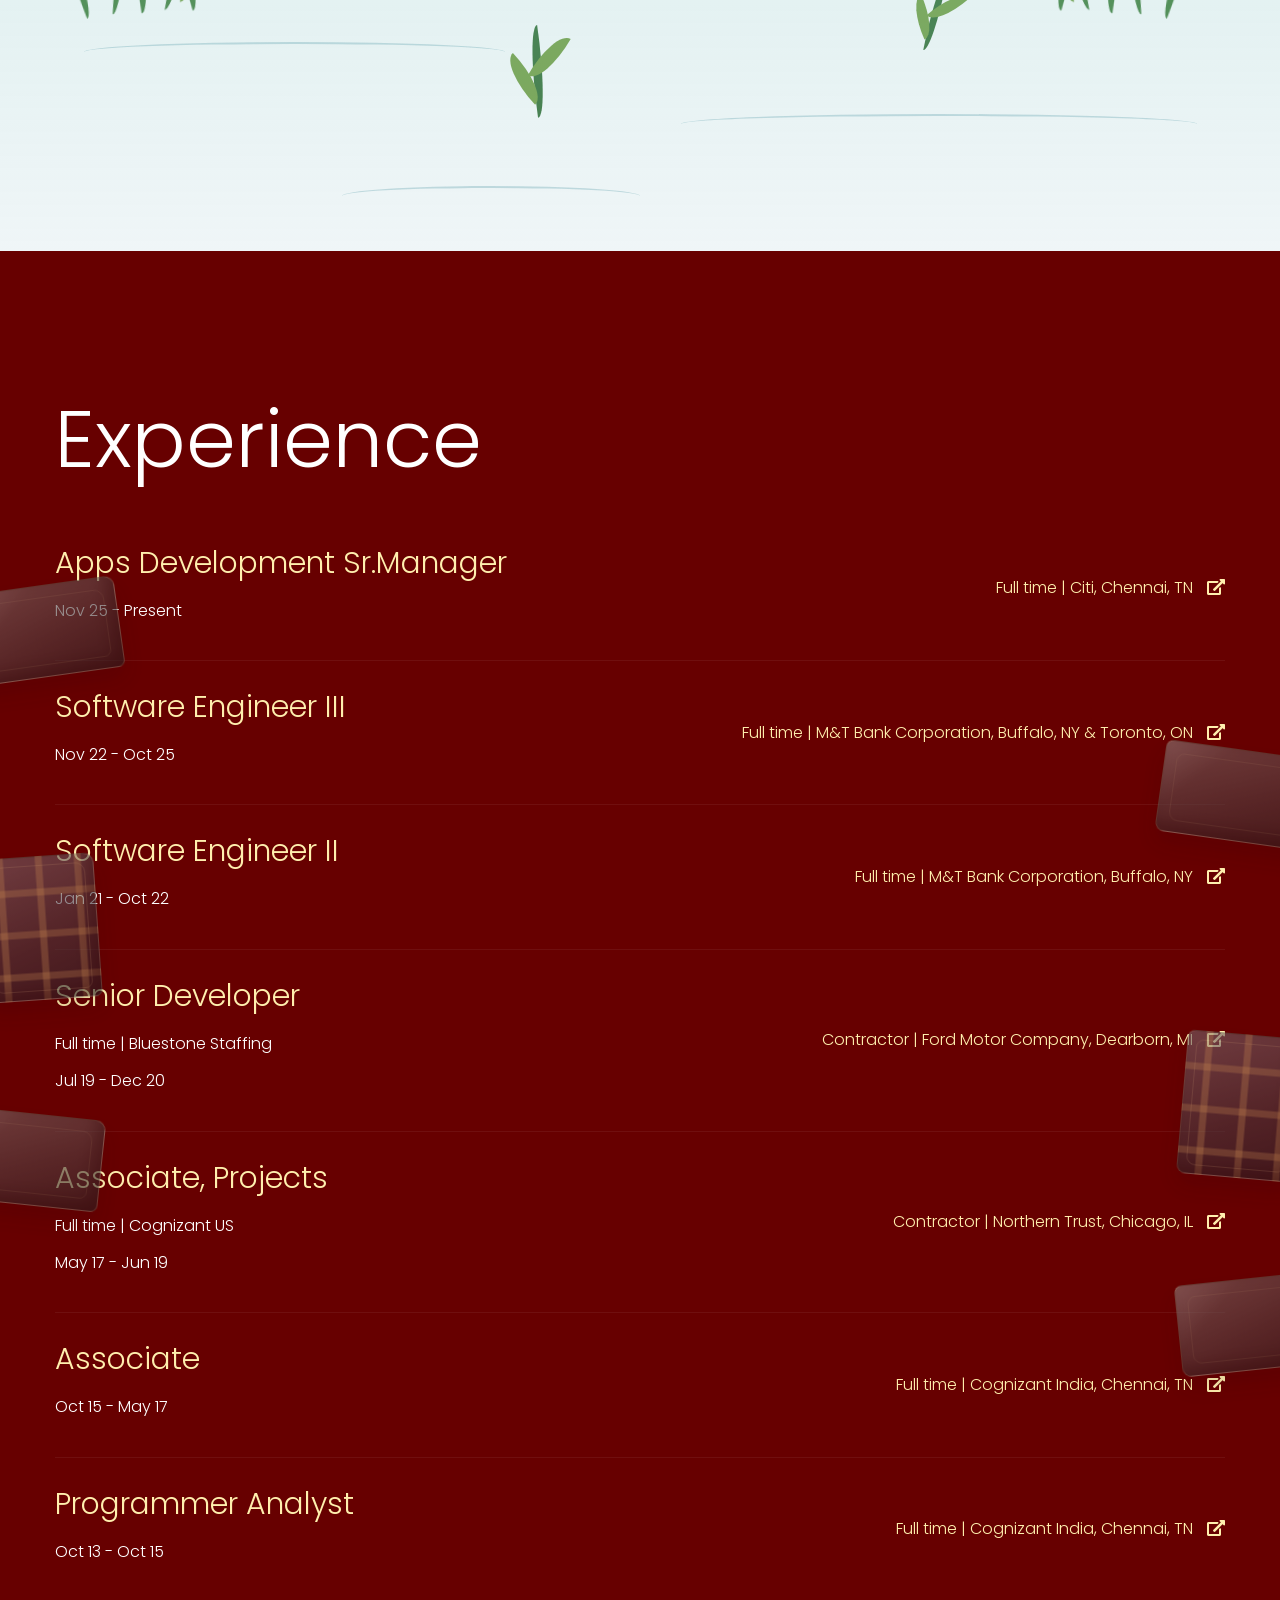
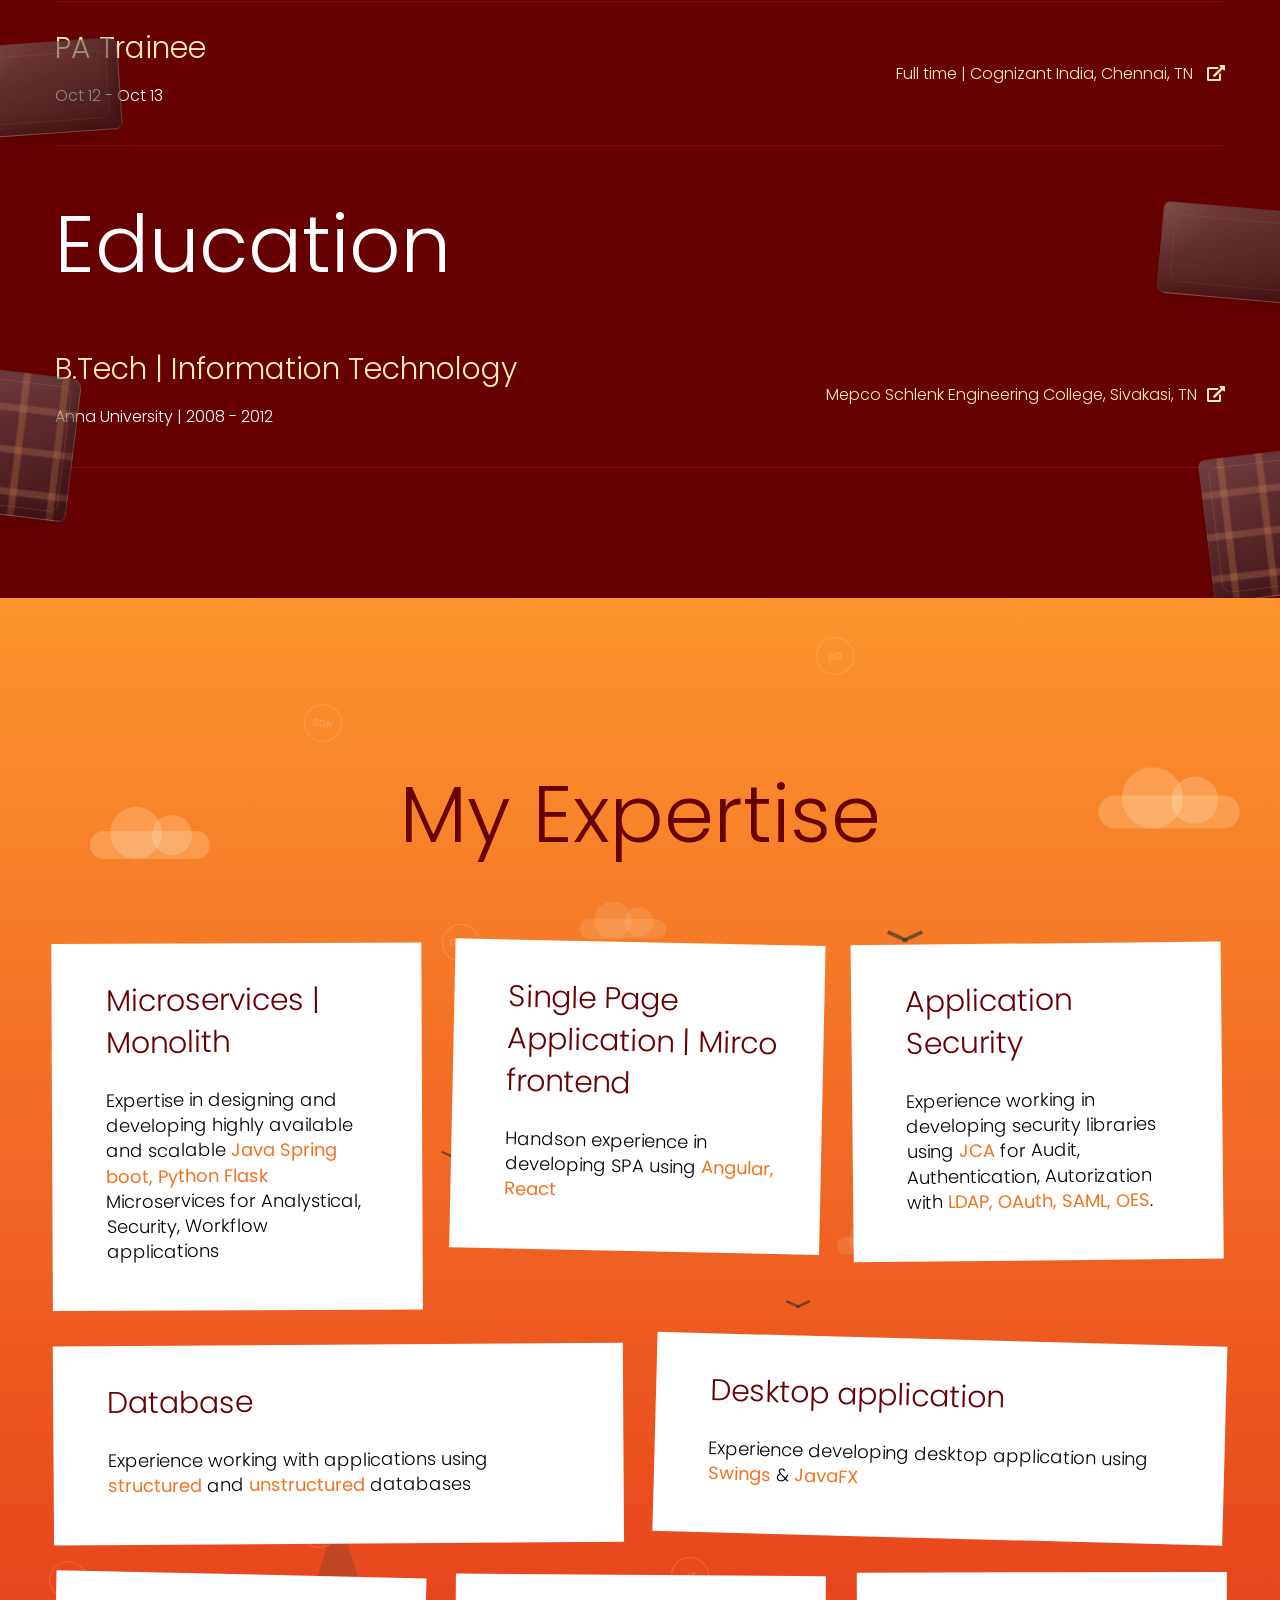
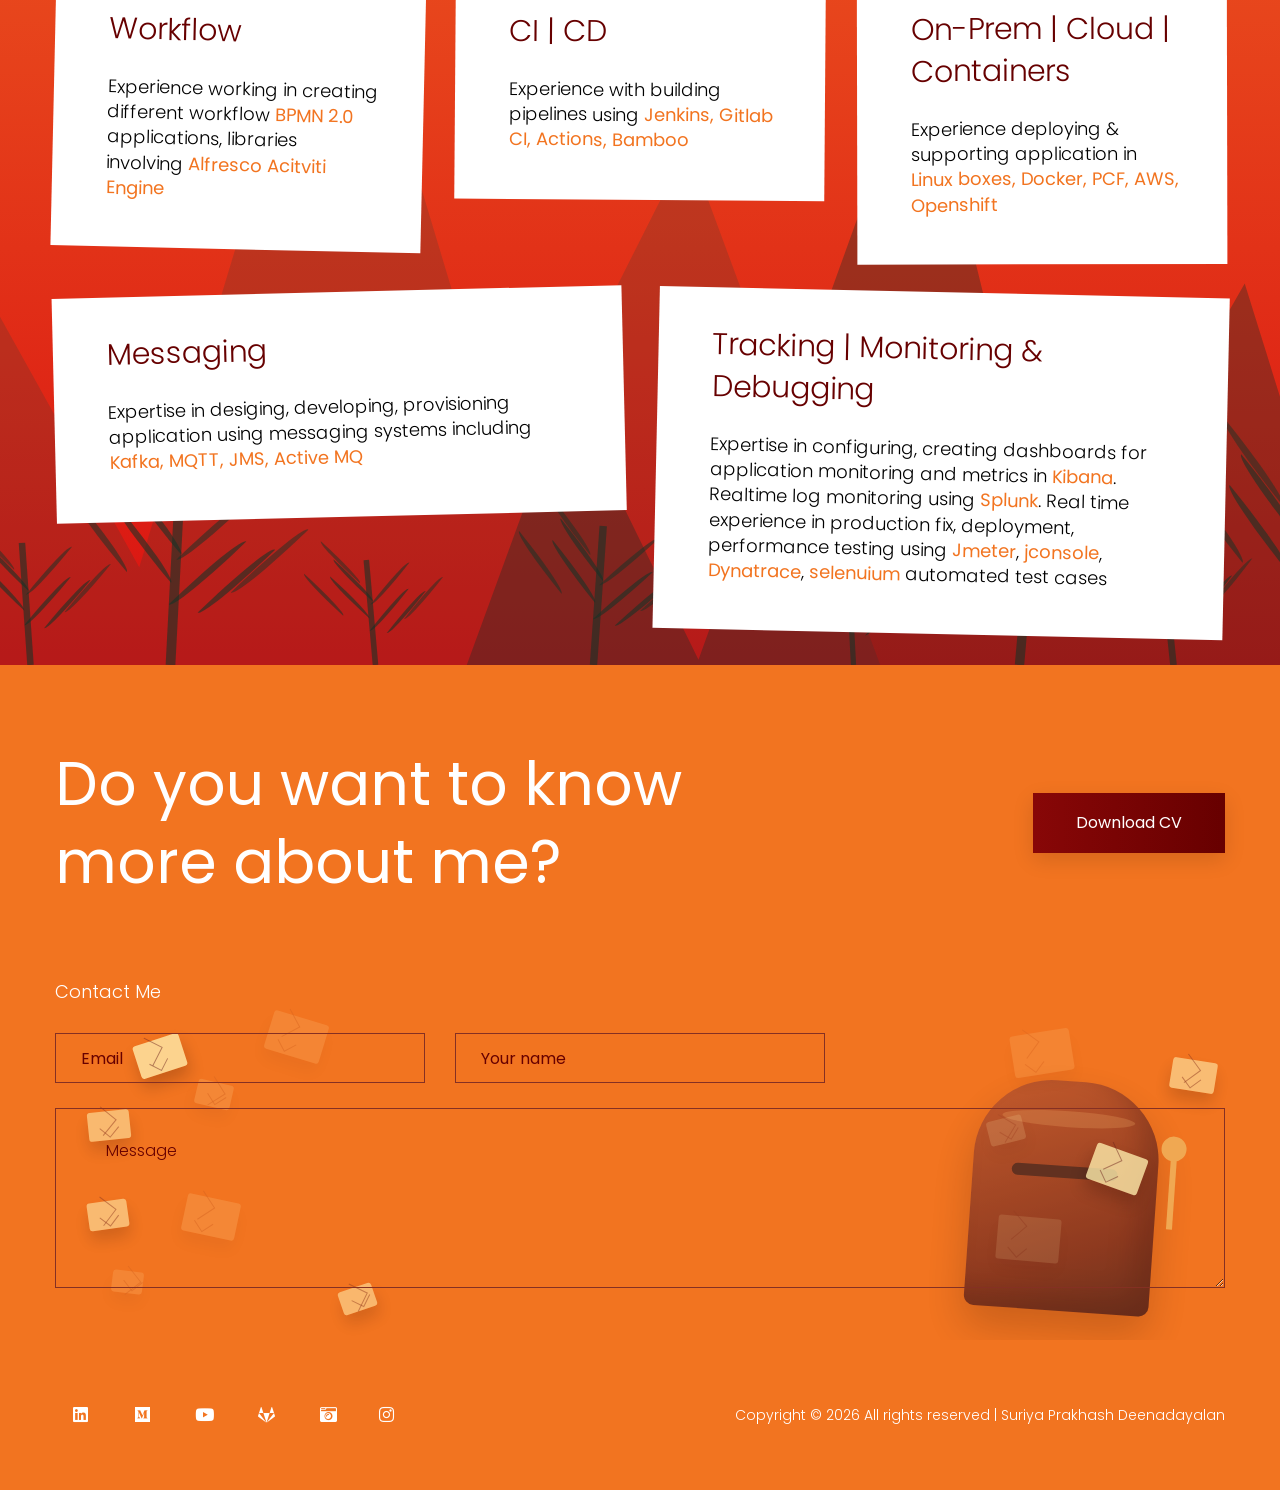
==== commit 32b6732c: "fixed few items" ====
--- a/index.html
+++ b/index.html
@@ -66,7 +66,7 @@
 
 </head>
 
-<body>
+<body class="hero-banner-layout">
     <!-- <div class="rotate"> -->
     <div class="sun"></div>
     <!-- </div> -->
@@ -253,6 +253,10 @@
             </div>
         </div>
         <!--Hero Area End-->
+        <a class="sandbox-banner" href="https://labs.suriyaprakhash.com" target="_blank" rel="noopener noreferrer">
+            <span class="sandbox-banner__title">My Sandbox Foundry</span>
+            <span class="sandbox-banner__link"><span class="sandbox-banner__link-text">Explore Labs</span></span>
+        </a>
         <!--? About 1 Start-->
         <section id="about" class="about-area section-padding40">
             <div class="about-landscape" aria-hidden="true">
@@ -991,7 +995,7 @@
 
     <!-- Jquery Plugins, main Jquery -->
     <script src="./assets/js/plugins.js"></script>
-    <script src="./assets/js/main.js"></script>
+    <script src="./assets/js/main.js?v=contact-visibility"></script>
 
 
     <script src="./assets/js/myform.js"></script>
--- a/assets/css/mystyle.css
+++ b/assets/css/mystyle.css
@@ -1,3 +1,222 @@
+.sandbox-banner {
+  align-items: center;
+  background-image: linear-gradient(to left, #670000, #880707, #670000);
+  background-position: right;
+  background-size: 200%;
+  box-shadow: 0 7px 21px rgba(0, 0, 0, .12);
+  color: #fff;
+  display: flex;
+  gap: 1.25rem;
+  isolation: isolate;
+  min-height: 68px;
+  overflow: hidden;
+  padding: 12px max(20px, calc((100vw - 1120px) / 2));
+  position: relative;
+  text-align: left;
+  text-decoration: none;
+  transition: background-position .6s, color .3s ease;
+}
+
+.hero-banner-layout {
+  --sandbox-banner-height: 68px;
+}
+
+.hero-banner-layout .slider-area .single-slider.slider-height {
+  min-height: calc(100vh - var(--sandbox-banner-height));
+  min-height: calc(100svh - var(--sandbox-banner-height));
+}
+
+.sandbox-banner::before {
+  background: linear-gradient(108deg, #82cfff 0%, #b8e8ff 28%, #ffeb70 66%, #ffdc45 100%);
+  content: '';
+  inset: 0;
+  opacity: 0;
+  pointer-events: none;
+  position: absolute;
+  transition: opacity .3s ease;
+  z-index: 0;
+}
+
+.sandbox-banner::after {
+  animation: sandbox-banner-shine 4.5s ease-in-out infinite;
+  background: linear-gradient(100deg, transparent, rgba(255, 255, 255, .38), transparent);
+  content: '';
+  inset: -20% auto -60% -35%;
+  pointer-events: none;
+  position: absolute;
+  transform: skewX(-18deg);
+  width: 24%;
+  z-index: 0;
+}
+
+.sandbox-banner__title,
+.sandbox-banner__link,
+.sandbox-banner__link-text {
+  position: relative;
+  transition: color .3s ease;
+  z-index: 1;
+}
+
+.sandbox-banner:hover::before,
+.sandbox-banner:focus-visible::before {
+  opacity: 1;
+}
+
+.sandbox-banner__title {
+  color: #fff;
+  display: inline-block;
+  font-size: 18px;
+  font-weight: 700;
+  line-height: 1.25;
+  margin: 0;
+}
+
+.sandbox-banner__link {
+  color: #fff;
+  display: inline-block;
+  font-size: 14px;
+  font-weight: 600;
+  line-height: 1.25;
+  margin-left: auto;
+  margin-bottom: 0;
+}
+
+.sandbox-banner__link-text {
+  display: inline-block;
+}
+
+.sandbox-banner__link::after {
+  content: '  \2197';
+  display: inline-block;
+  transition: transform .2s ease;
+}
+
+.sandbox-banner:hover .sandbox-banner__link::after {
+  transform: translate(3px, -2px);
+}
+
+.sandbox-banner:hover .sandbox-banner__link::after,
+.sandbox-banner:focus-visible .sandbox-banner__link::after {
+  color: #000;
+  -webkit-text-fill-color: #000;
+}
+
+.sandbox-banner:hover,
+.sandbox-banner:focus-visible {
+  background-position: left;
+  color: #10264b;
+  text-decoration: none;
+}
+
+.sandbox-banner:hover .sandbox-banner__title,
+.sandbox-banner:hover .sandbox-banner__link-text,
+.sandbox-banner:focus-visible .sandbox-banner__title,
+.sandbox-banner:focus-visible .sandbox-banner__link-text {
+  color: #10264b;
+}
+
+.sandbox-banner:hover .sandbox-banner__title,
+.sandbox-banner:hover .sandbox-banner__link-text,
+.sandbox-banner:focus-visible .sandbox-banner__title,
+.sandbox-banner:focus-visible .sandbox-banner__link-text {
+  animation: sandbox-text-shine 1.6s ease-in-out infinite;
+  background: linear-gradient(100deg, #10264b 0%, #10264b 42%, #fff 50%, #10264b 58%, #10264b 100%);
+  background-clip: text;
+  background-size: 250% 100%;
+  color: transparent;
+  -webkit-background-clip: text;
+  -webkit-text-fill-color: transparent;
+}
+
+.sandbox-banner:focus-visible {
+  outline: 3px solid #10264b;
+  outline-offset: -5px;
+}
+
+.header-info-right {
+  transition: opacity .2s ease, visibility .2s ease;
+}
+
+.contact-active .header-info-right {
+  opacity: 0;
+  pointer-events: none;
+  visibility: hidden;
+}
+
+@keyframes sandbox-banner-shine {
+  0%, 35% { left: -35%; }
+  75%, 100% { left: 115%; }
+}
+
+@keyframes sandbox-text-shine {
+  from { background-position: 100% 0; }
+  to { background-position: -100% 0; }
+}
+
+@media (max-width: 575px) {
+  .hero-banner-layout {
+    --sandbox-banner-height: 72px;
+  }
+
+  .hero-banner-layout .slider-area .hero__caption {
+    transform: translateY(32px);
+  }
+
+  .hero-banner-layout .slider-area .single-slider.slider-height {
+    min-height: calc(100vh - var(--sandbox-banner-height));
+    min-height: calc(100svh - var(--sandbox-banner-height));
+  }
+
+  .sandbox-banner {
+    flex-wrap: wrap;
+    gap: 4px 12px;
+    justify-content: center;
+    min-height: 72px;
+    padding: 10px 16px;
+    text-align: center;
+  }
+
+  .sandbox-banner__title,
+  .sandbox-banner__link {
+    flex-shrink: 0;
+    white-space: nowrap;
+  }
+
+  .sandbox-banner__link {
+    display: none;
+    margin-left: 0;
+  }
+
+  .sandbox-banner__title::after {
+    color: #fff;
+    content: '  \2197';
+    display: inline-block;
+    -webkit-text-fill-color: #fff;
+  }
+
+  .sandbox-banner:hover .sandbox-banner__title::after,
+  .sandbox-banner:focus-visible .sandbox-banner__title::after {
+    color: #000;
+    -webkit-text-fill-color: #000;
+  }
+}
+
+@media (prefers-reduced-motion: reduce) {
+  .sandbox-banner::after {
+    animation: none;
+  }
+
+  .sandbox-banner:hover .sandbox-banner__title,
+  .sandbox-banner:hover .sandbox-banner__link-text,
+  .sandbox-banner:focus-visible .sandbox-banner__title,
+  .sandbox-banner:focus-visible .sandbox-banner__link-text {
+    animation: none;
+    background: none;
+    color: #10264b;
+    -webkit-text-fill-color: #10264b;
+  }
+}
+
 /* SURIYA TEXT ANIMATION */
 svg {
     display: block;
@@ -285,26 +504,13 @@
     /* ///////////////////////// */
 /* CURSOR ANIMATION */
 
-  body,
-  a,
-  button,
-  input,
-  textarea,
-  select { cursor: none; }
-
-  @media (min-width: 100px) and (max-width: 1200px) { 
+  @media (hover: hover) and (pointer: fine) {
     body,
     a,
     button,
     input,
     textarea,
     select { cursor: none; }
-    .sun {
-      /* background-image: url(''); 
-      display: none;
-      height: 0px;
-      width: 0px; */
-    }
   }
 
   @media (min-width: 100px) and (max-width: 600px) { 
@@ -615,8 +821,15 @@
   .cloud-near-one,
   .cloud-mid-two { display: none; }
 
-  .hero-tree { display: none; }
-  .sun { display: none; }
+  .hero-tree {
+    bottom: -10px;
+    transform-origin: bottom center;
+  }
+
+  .hero-tree-one { transform: scale(.42); }
+  .hero-tree-two { bottom: -10px; transform: scale(.32); }
+  .hero-tree-three { bottom: -10px; transform: scale(.34); }
+  .hero-tree-four { transform: scale(.48); }
 
   .hero-leaves {
     bottom: -62px;
@@ -629,6 +842,10 @@
     transform: scaleX(-1) scale(.7) rotate(-8deg);
     transform-origin: bottom right;
   }
+}
+
+@media (hover: none) and (pointer: coarse) {
+  .sun { display: none; }
 }
 
 .about-area {
